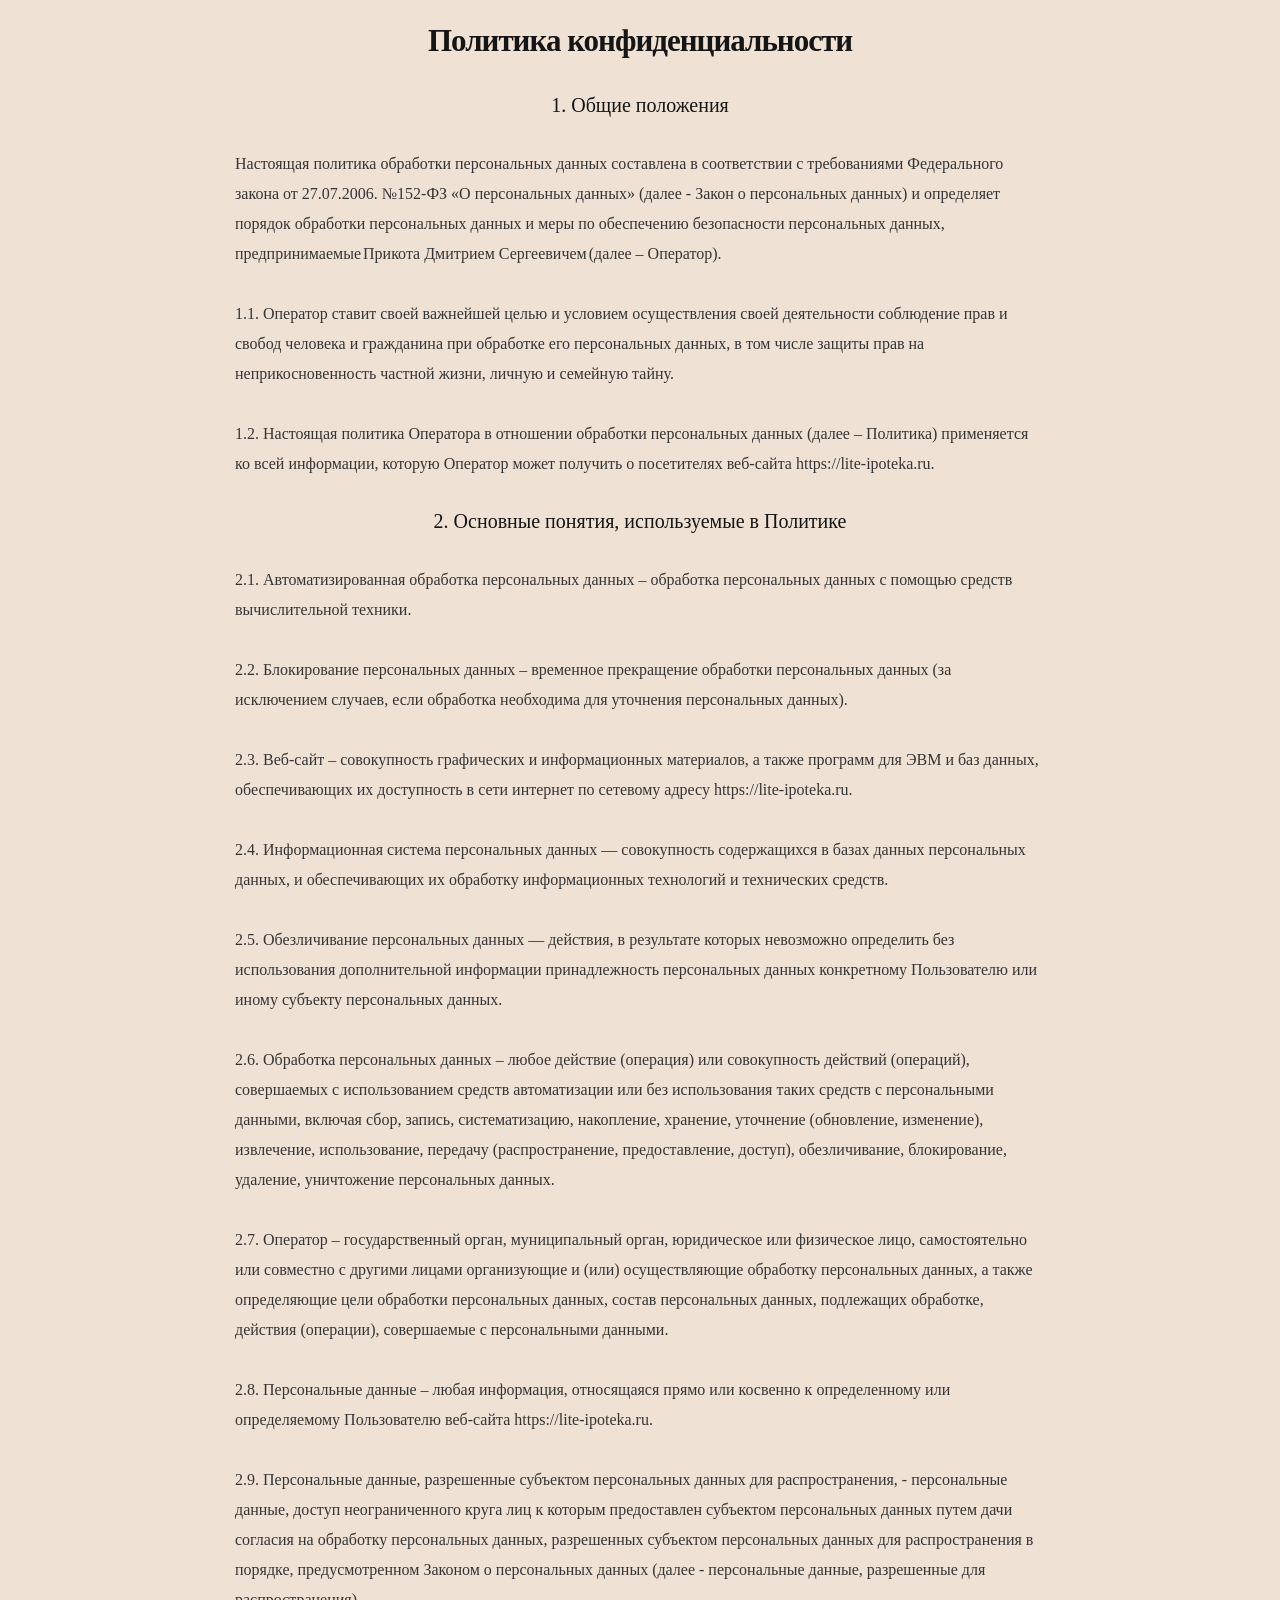
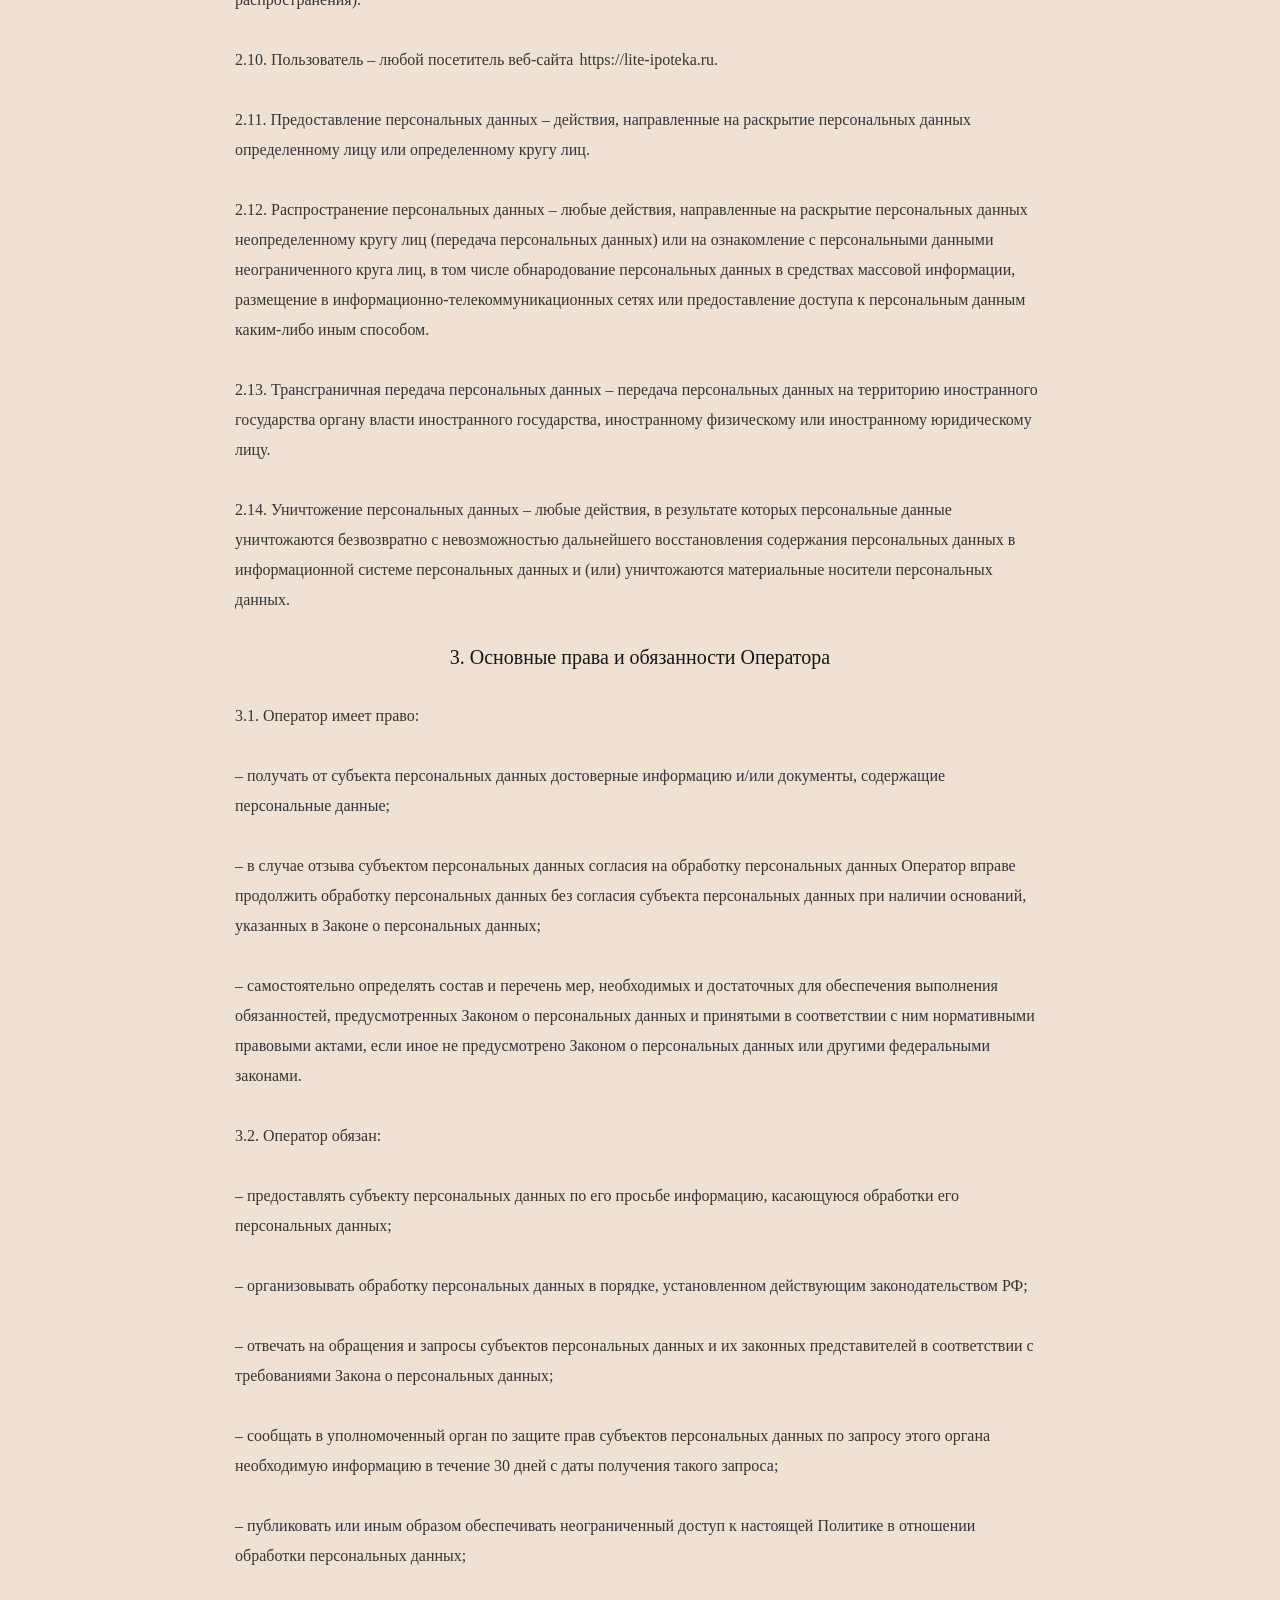
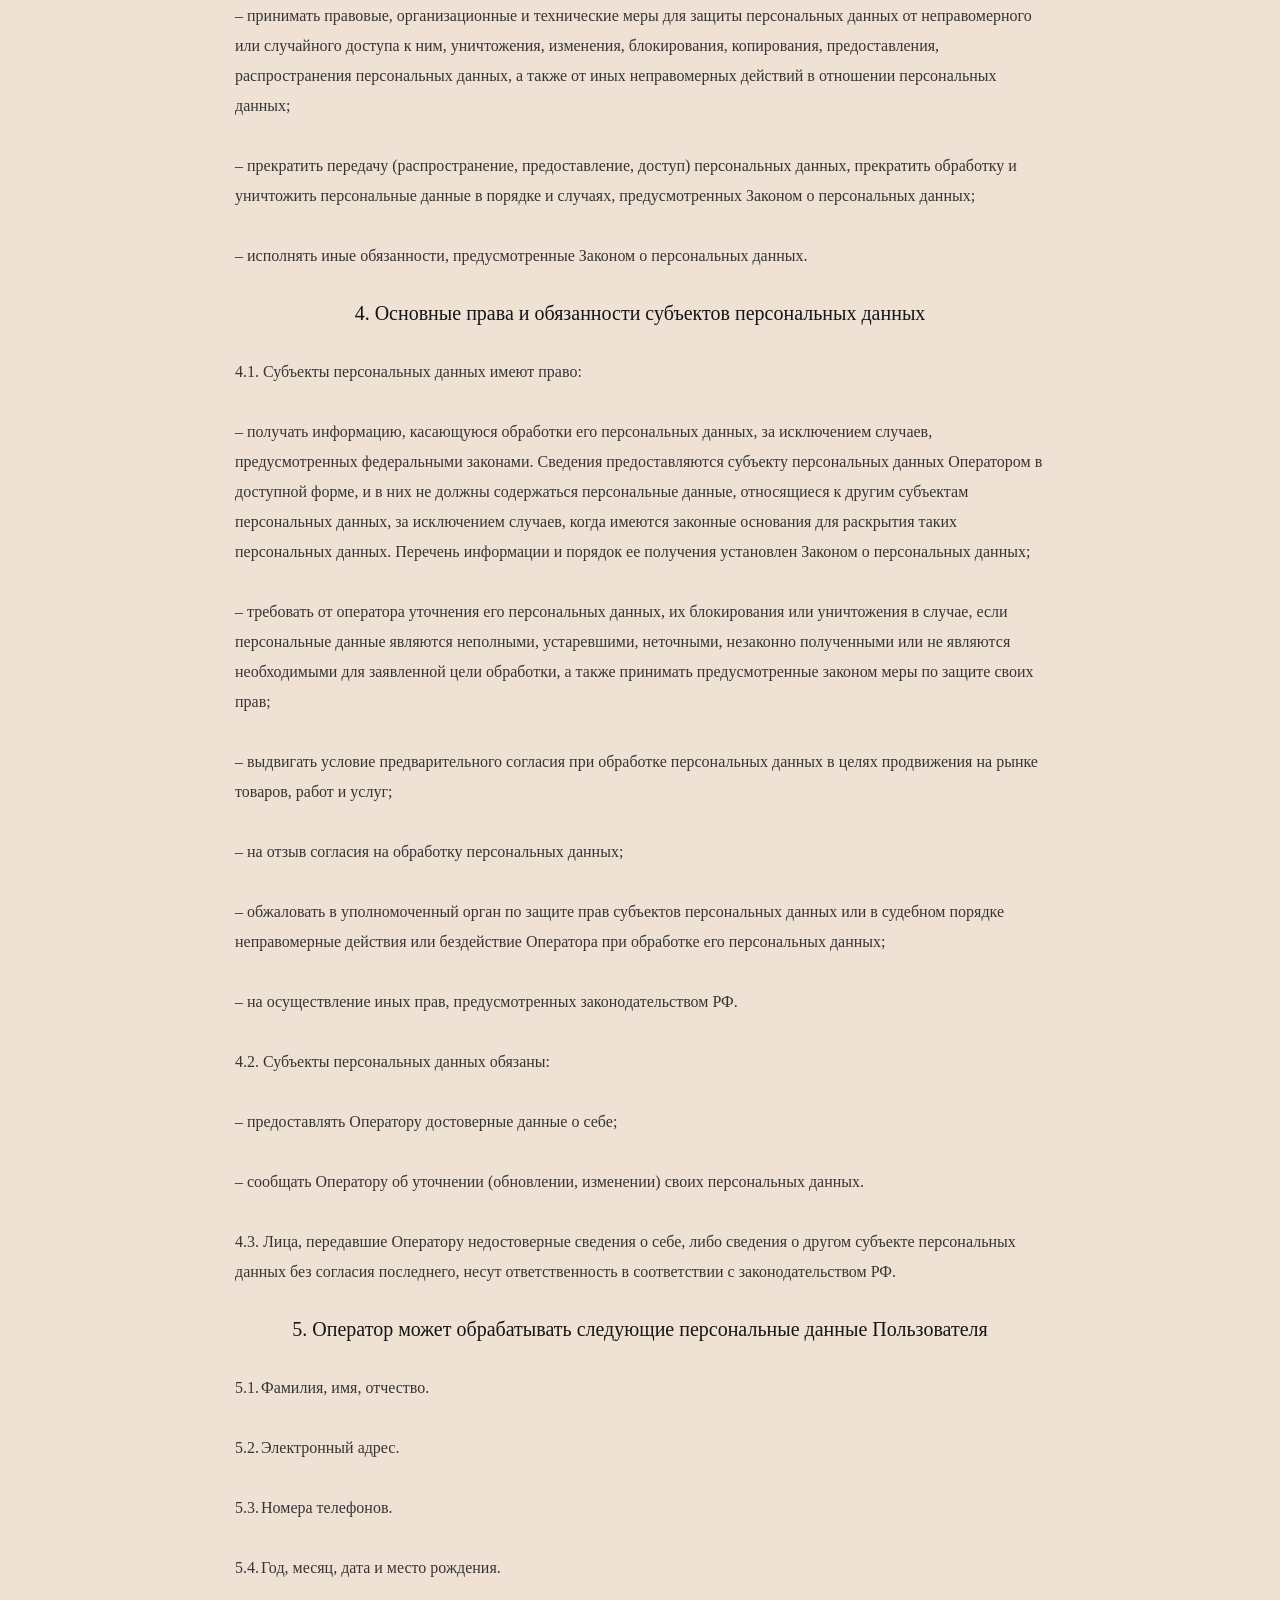
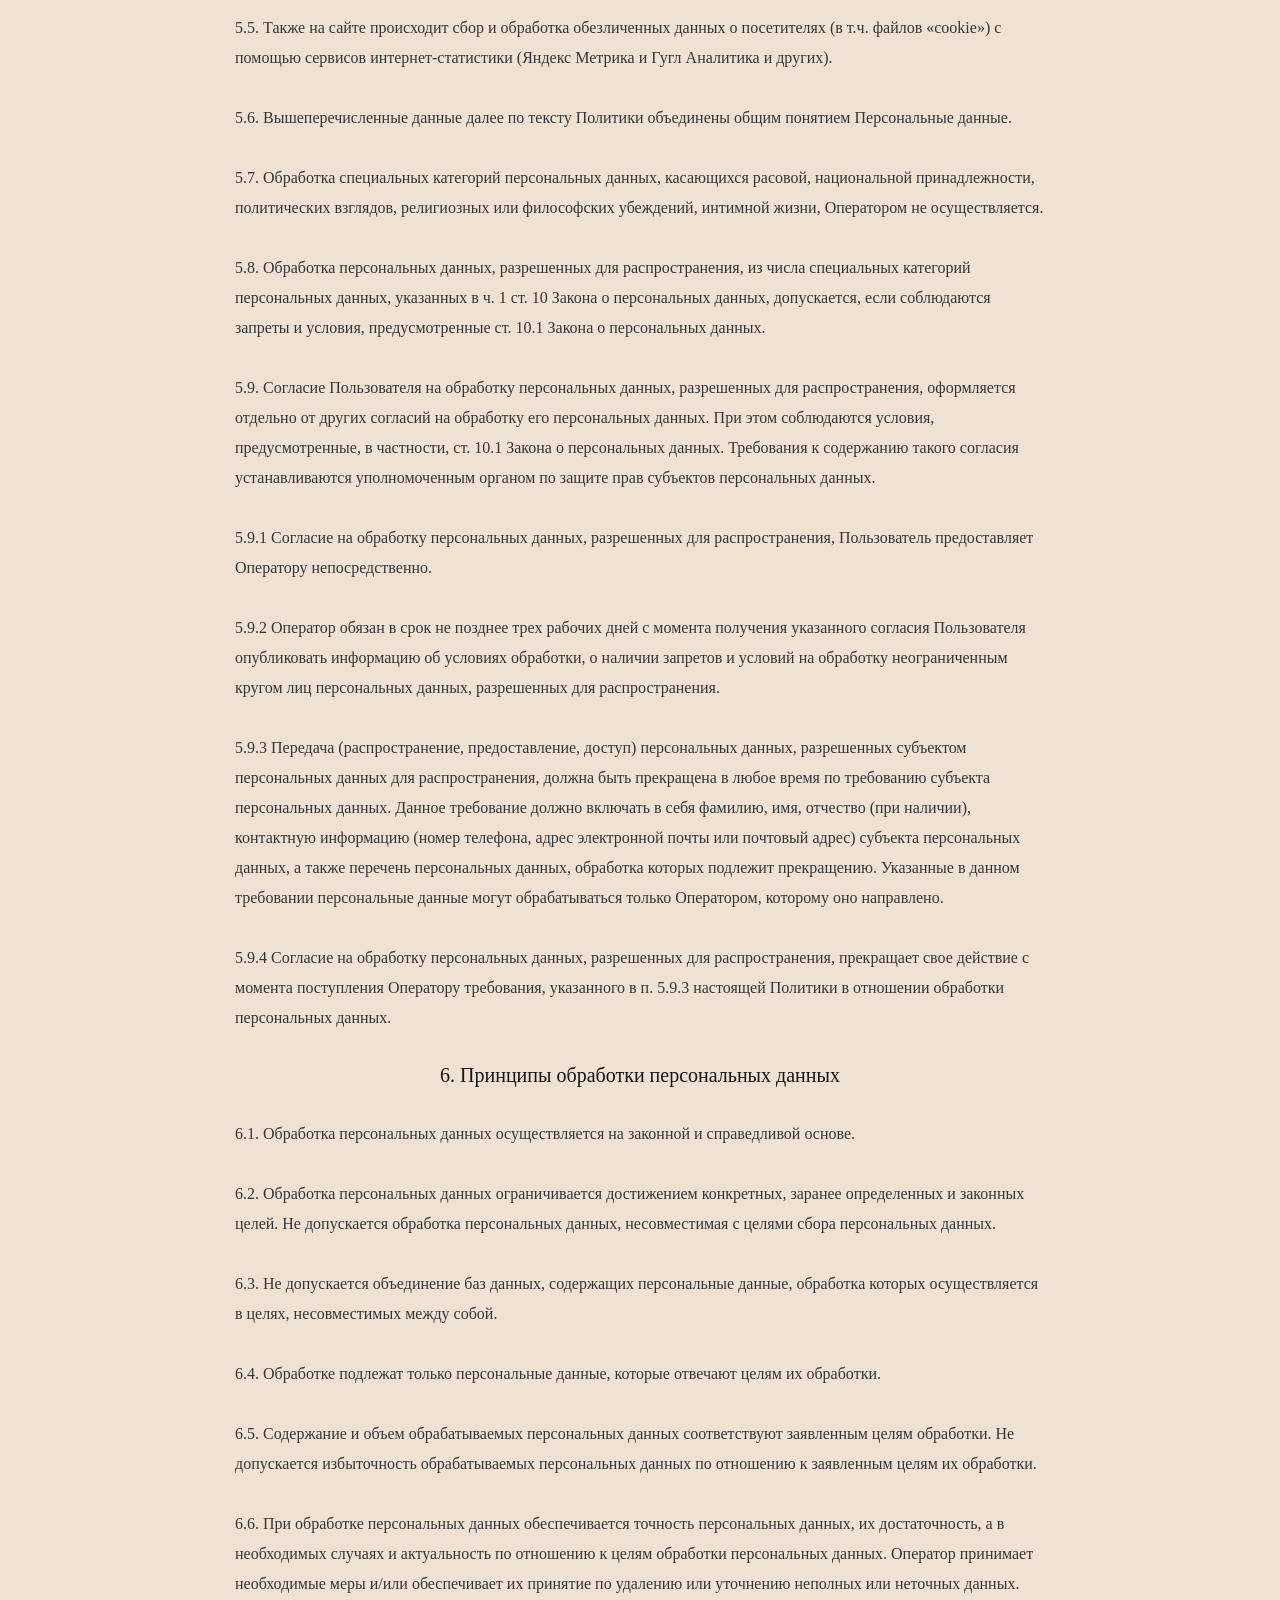
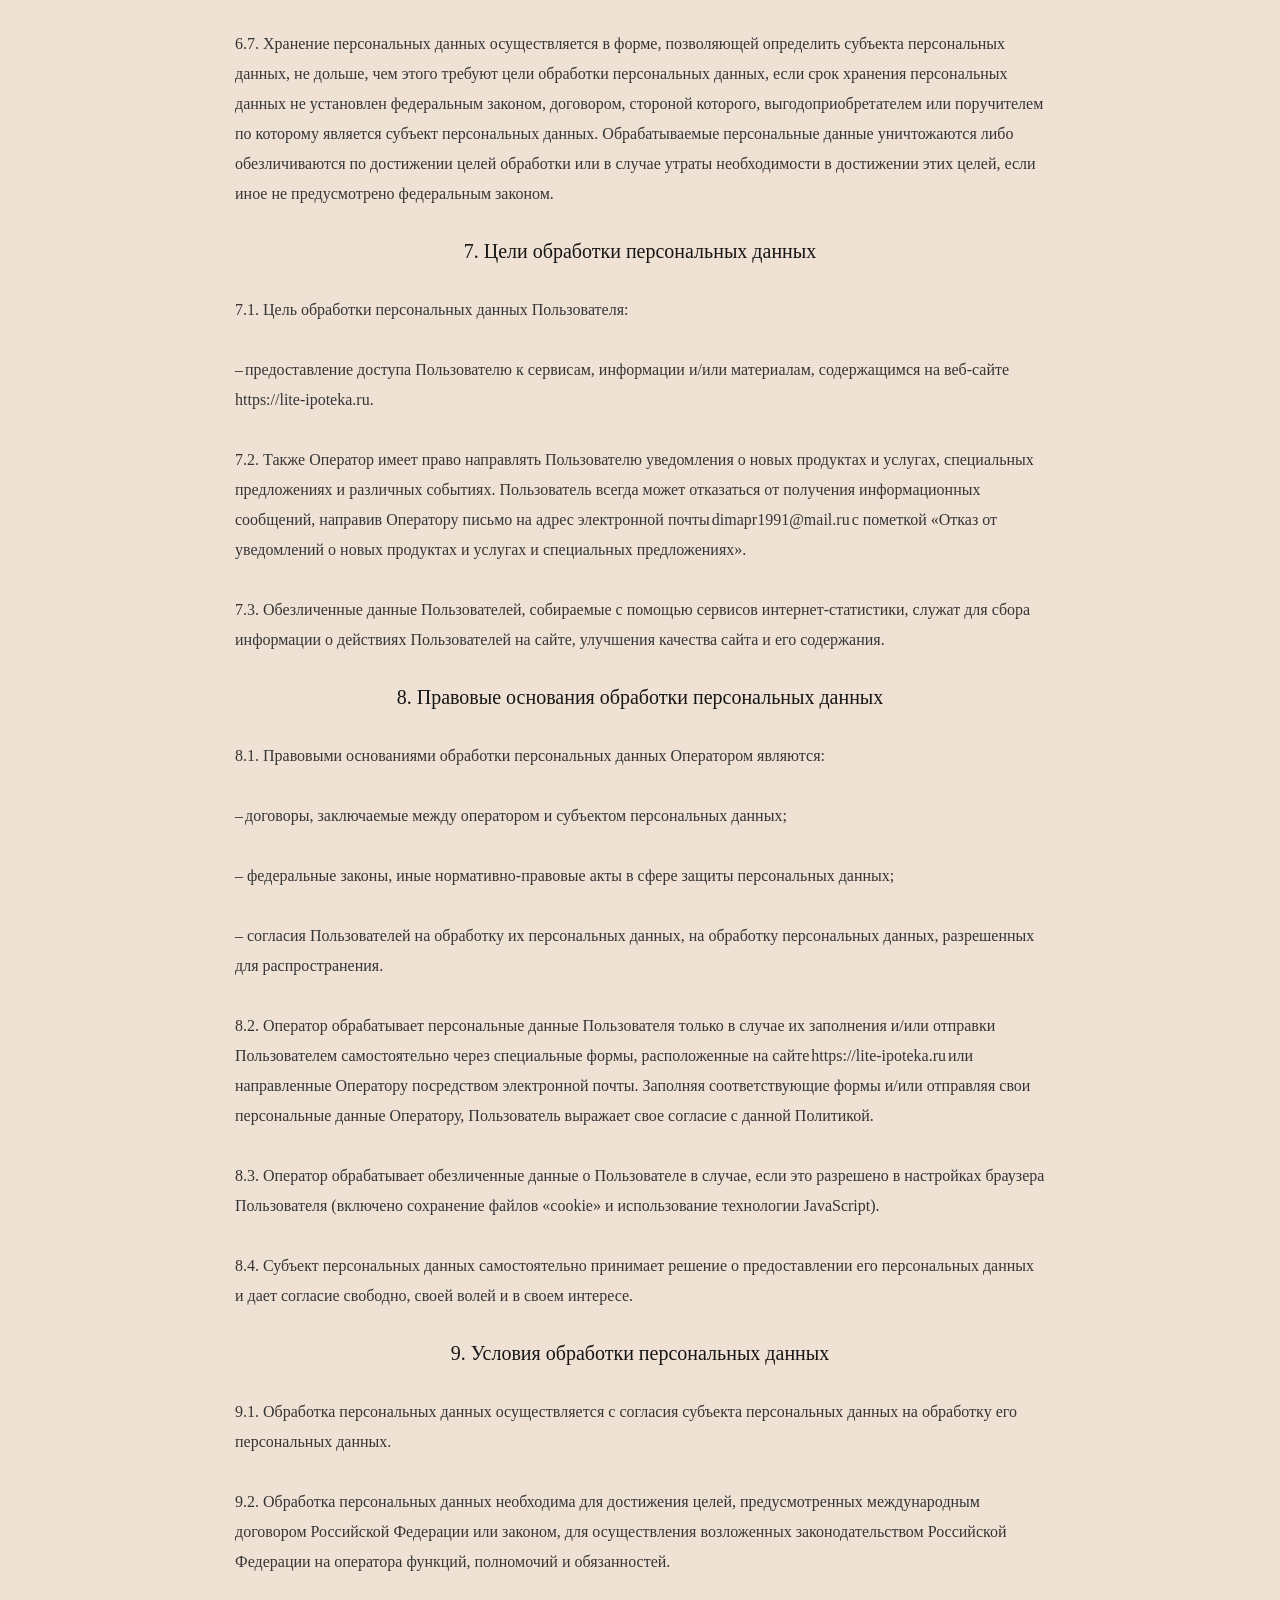
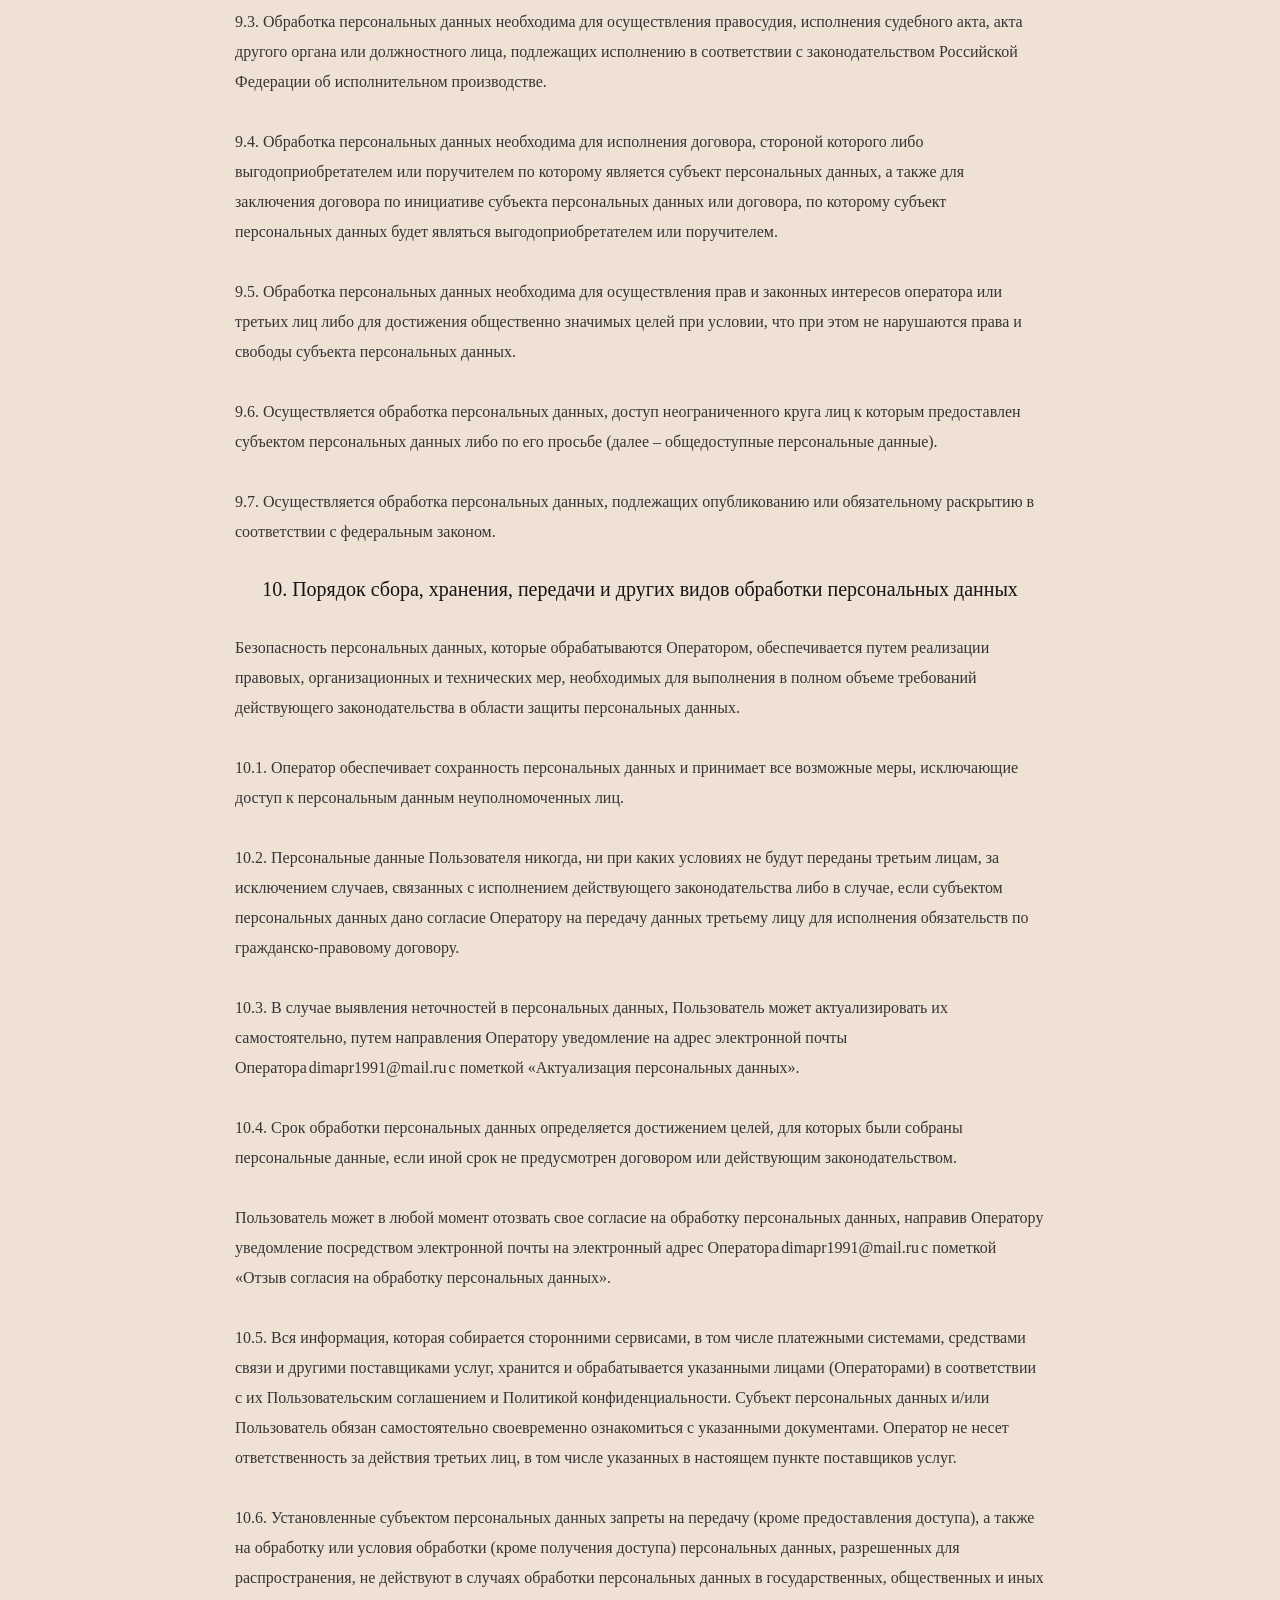
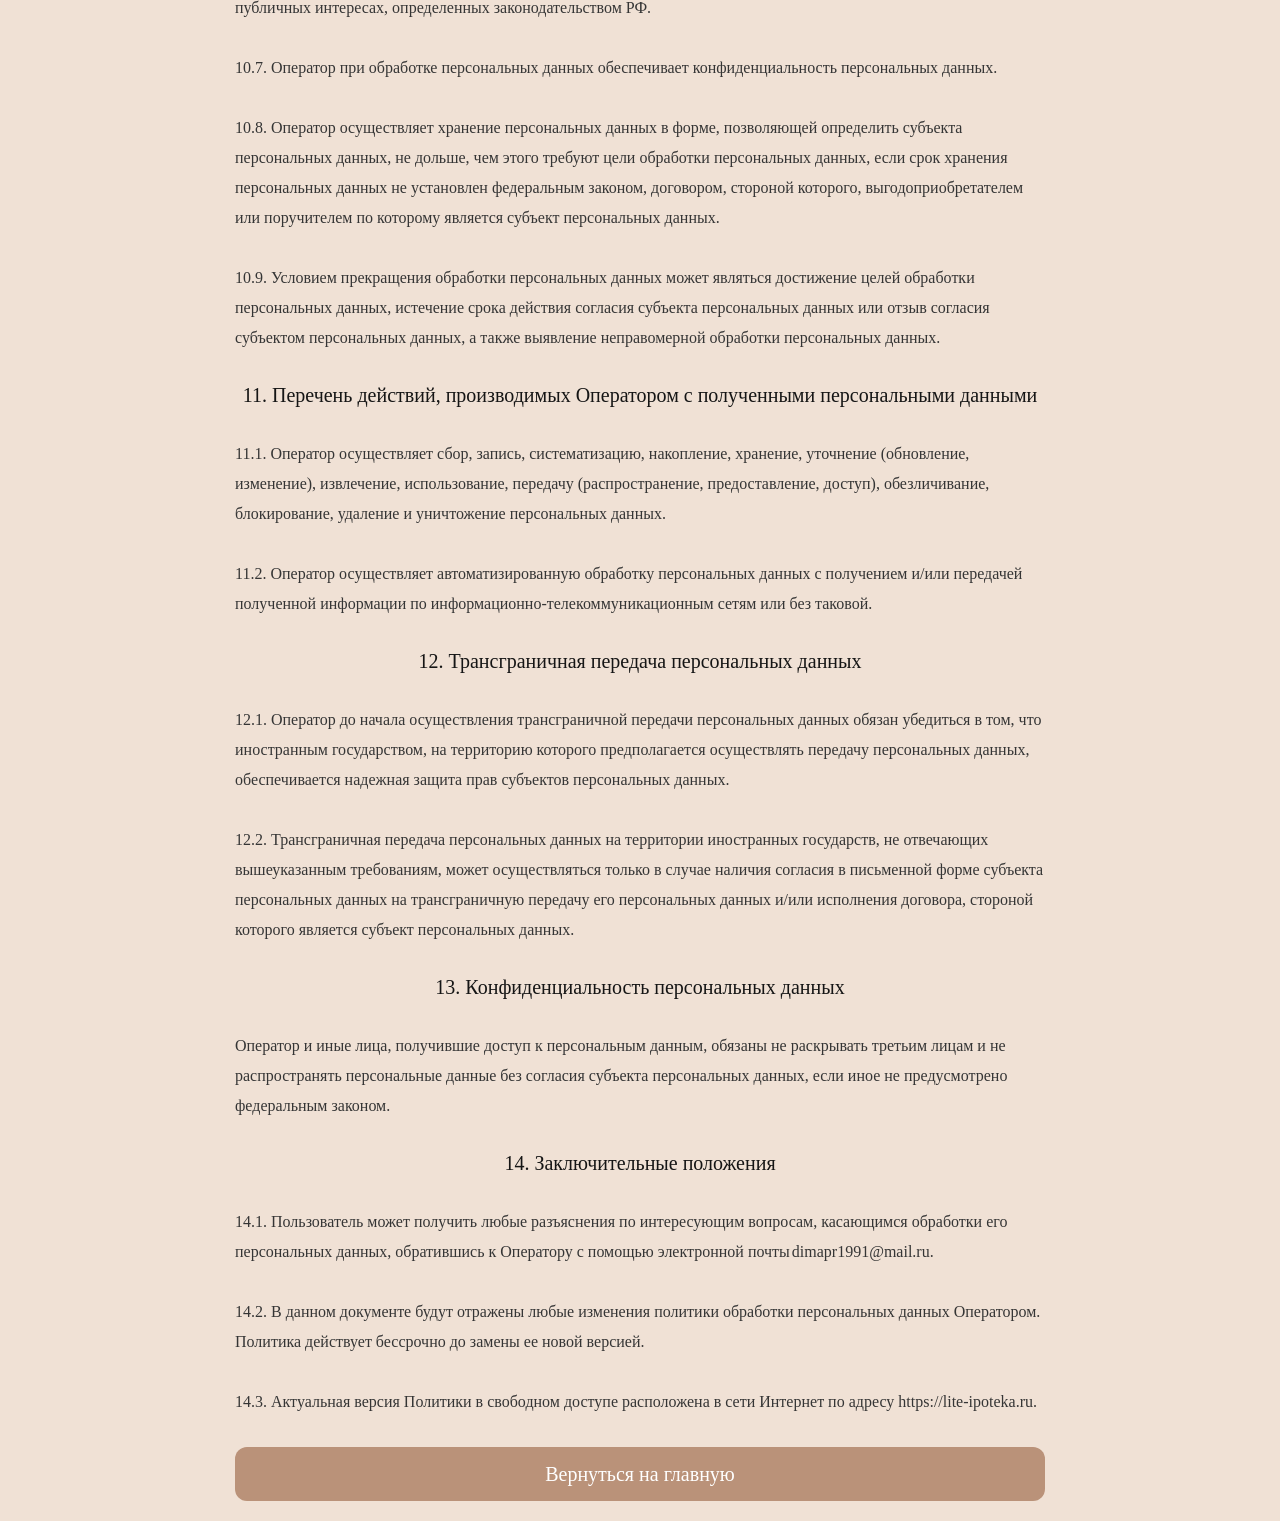
==== dogovor.html @ 7981212a "Add files via upload" ====
<!DOCTYPE html>
<html class="no-js" lang="ru">
<head> 
	<meta charset="utf-8">
	<title>Политика конфиденциальности</title>
	<meta name="description" content="">  
	<meta name="author" content="">

	<meta name="viewport" content="width=device-width, initial-scale=1, maximum-scale=1">

 	
   <link rel="stylesheet" href="css/base.css">
   <link rel="stylesheet" href="css/vendor.css">  
   <link rel="stylesheet" href="css/main.css">  
   <link rel="stylesheet" href="css/style.css">  

	<script src="js/modernizr.js"></script>
	<script src="js/pace.min.js"></script>

	<link rel="shortcut icon" href="favicon.ico" type="image/x-icon">
	<link rel="icon" href="favicon.ico" type="image/x-icon">
</head>
<body>   <section id="about">

   	<div class="row about-wrap">
   		<div class="col-full">

   			<div class="about-profile-bg"></div>

				<div class="intro" class="left">
					<h1>Политика конфиденциальности</h1>
	   			<h2>1. Общие положения</h2>
<p style="text-align: left;">Настоящая политика обработки персональных данных составлена в соответствии с требованиями Федерального закона от 27.07.2006. №152-ФЗ «О персональных данных» (далее - Закон о персональных данных) и определяет порядок обработки персональных данных и меры по обеспечению безопасности персональных данных, предпринимаемые Прикота Дмитрием Сергеевичем (далее – Оператор).</p>

<p style="text-align: left;">1.1. Оператор ставит своей важнейшей целью и условием осуществления своей деятельности соблюдение прав и свобод человека и гражданина при обработке его персональных данных, в том числе защиты прав на неприкосновенность частной жизни, личную и семейную тайну.</p>

<p style="text-align: left;">1.2. Настоящая политика Оператора в отношении обработки персональных данных (далее – Политика) применяется ко всей информации, которую Оператор может получить о посетителях веб-сайта https://lite-ipoteka.ru.</p>

<h2>2. Основные понятия, используемые в Политике</h2>

<p style="text-align: left;">2.1. Автоматизированная обработка персональных данных – обработка персональных данных с помощью средств вычислительной техники.</p>

<p style="text-align: left;">2.2. Блокирование персональных данных – временное прекращение обработки персональных данных (за исключением случаев, если обработка необходима для уточнения персональных данных).</p>

<p style="text-align: left;">2.3. Веб-сайт – совокупность графических и информационных материалов, а также программ для ЭВМ и баз данных, обеспечивающих их доступность в сети интернет по сетевому адресу https://lite-ipoteka.ru.</p>

<p style="text-align: left;">2.4. Информационная система персональных данных — совокупность содержащихся в базах данных персональных данных, и обеспечивающих их обработку информационных технологий и технических средств.</p>

<p>2.5. Обезличивание персональных данных — действия, в результате которых невозможно определить без использования дополнительной информации принадлежность персональных данных конкретному Пользователю или иному субъекту персональных данных.</p>	

<p>2.6. Обработка персональных данных – любое действие (операция) или совокупность действий (операций), совершаемых с использованием средств автоматизации или без использования таких средств с персональными данными, включая сбор, запись, систематизацию, накопление, хранение, уточнение (обновление, изменение), извлечение, использование, передачу (распространение, предоставление, доступ), обезличивание, блокирование, удаление, уничтожение персональных данных.</p>

<p>2.7. Оператор – государственный орган, муниципальный орган, юридическое или физическое лицо, самостоятельно или совместно с другими лицами организующие и (или) осуществляющие обработку персональных данных, а также определяющие цели обработки персональных данных, состав персональных данных, подлежащих обработке, действия (операции), совершаемые с персональными данными.</p>

<p>2.8. Персональные данные – любая информация, относящаяся прямо или косвенно к определенному или определяемому Пользователю веб-сайта https://lite-ipoteka.ru.</p>

<p>2.9. Персональные данные, разрешенные субъектом персональных данных для распространения, - персональные данные, доступ неограниченного круга лиц к которым предоставлен субъектом персональных данных путем дачи согласия на обработку персональных данных, разрешенных субъектом персональных данных для распространения в порядке, предусмотренном Законом о персональных данных (далее - персональные данные, разрешенные для распространения).</p>

<p>2.10. Пользователь – любой посетитель веб-сайта  https://lite-ipoteka.ru.</p>

<p>2.11. Предоставление персональных данных – действия, направленные на раскрытие персональных данных определенному лицу или определенному кругу лиц.</p>

<p>2.12. Распространение персональных данных – любые действия, направленные на раскрытие персональных данных неопределенному кругу лиц (передача персональных данных) или на ознакомление с персональными данными неограниченного круга лиц, в том числе обнародование персональных данных в средствах массовой информации, размещение в информационно-телекоммуникационных сетях или предоставление доступа к персональным данным каким-либо иным способом.</p>

<p>2.13. Трансграничная передача персональных данных – передача персональных данных на территорию иностранного государства органу власти иностранного государства, иностранному физическому или иностранному юридическому лицу.</p>

<p>2.14. Уничтожение персональных данных – любые действия, в результате которых персональные данные уничтожаются безвозвратно с невозможностью дальнейшего восстановления содержания персональных данных в информационной системе персональных данных и (или) уничтожаются материальные носители персональных данных.</p>

<h2>3. Основные права и обязанности Оператора</h2>

<p>3.1. Оператор имеет право:</p>
<p>– получать от субъекта персональных данных достоверные информацию и/или документы, содержащие персональные данные;</p>

<p>– в случае отзыва субъектом персональных данных согласия на обработку персональных данных Оператор вправе продолжить обработку персональных данных без согласия субъекта персональных данных при наличии оснований, указанных в Законе о персональных данных;</p>

<p>– самостоятельно определять состав и перечень мер, необходимых и достаточных для обеспечения выполнения обязанностей, предусмотренных Законом о персональных данных и принятыми в соответствии с ним нормативными правовыми актами, если иное не предусмотрено Законом о персональных данных или другими федеральными законами.</p>

<p>3.2. Оператор обязан:</p>

<p>– предоставлять субъекту персональных данных по его просьбе информацию, касающуюся обработки его персональных данных;</p>

<p>– организовывать обработку персональных данных в порядке, установленном действующим законодательством РФ;</p>

<p>– отвечать на обращения и запросы субъектов персональных данных и их законных представителей в соответствии с требованиями Закона о персональных данных;</p>

<p>– сообщать в уполномоченный орган по защите прав субъектов персональных данных по запросу этого органа необходимую информацию в течение 30 дней с даты получения такого запроса;</p>

<p>– публиковать или иным образом обеспечивать неограниченный доступ к настоящей Политике в отношении обработки персональных данных;</p>

<p>– принимать правовые, организационные и технические меры для защиты персональных данных от неправомерного или случайного доступа к ним, уничтожения, изменения, блокирования, копирования, предоставления, распространения персональных данных, а также от иных неправомерных действий в отношении персональных данных;</p>

<p>– прекратить передачу (распространение, предоставление, доступ) персональных данных, прекратить обработку и уничтожить персональные данные в порядке и случаях, предусмотренных Законом о персональных данных;</p>

<p>– исполнять иные обязанности, предусмотренные Законом о персональных данных.</p>

<h2>4. Основные права и обязанности субъектов персональных данных</h2>

<p>4.1. Субъекты персональных данных имеют право:</p>

<p>– получать информацию, касающуюся обработки его персональных данных, за исключением случаев, предусмотренных федеральными законами. Сведения предоставляются субъекту персональных данных Оператором в доступной форме, и в них не должны содержаться персональные данные, относящиеся к другим субъектам персональных данных, за исключением случаев, когда имеются законные основания для раскрытия таких персональных данных. Перечень информации и порядок ее получения установлен Законом о персональных данных;</p>

<p>– требовать от оператора уточнения его персональных данных, их блокирования или уничтожения в случае, если персональные данные являются неполными, устаревшими, неточными, незаконно полученными или не являются необходимыми для заявленной цели обработки, а также принимать предусмотренные законом меры по защите своих прав;</p>

<p>– выдвигать условие предварительного согласия при обработке персональных данных в целях продвижения на рынке товаров, работ и услуг;</p>

<p>– на отзыв согласия на обработку персональных данных;</p>

<p>– обжаловать в уполномоченный орган по защите прав субъектов персональных данных или в судебном порядке неправомерные действия или бездействие Оператора при обработке его персональных данных;</p>

<p>– на осуществление иных прав, предусмотренных законодательством РФ.</p>

<p>4.2. Субъекты персональных данных обязаны:</p>

<p>– предоставлять Оператору достоверные данные о себе;</p>

<p>– сообщать Оператору об уточнении (обновлении, изменении) своих персональных данных.</p>

<p>4.3. Лица, передавшие Оператору недостоверные сведения о себе, либо сведения о другом субъекте персональных данных без согласия последнего, несут ответственность в соответствии с законодательством РФ.</p>

<h2>5. Оператор может обрабатывать следующие персональные данные Пользователя</h2>

<p>5.1. Фамилия, имя, отчество.</p>

<p>5.2. Электронный адрес.</p>

<p>5.3. Номера телефонов.</p>

<p>5.4. Год, месяц, дата и место рождения.</p>

<p>5.5. Также на сайте происходит сбор и обработка обезличенных данных о посетителях (в т.ч. файлов «cookie») с помощью сервисов интернет-статистики (Яндекс Метрика и Гугл Аналитика и других).</p>

<p>5.6. Вышеперечисленные данные далее по тексту Политики объединены общим понятием Персональные данные.</p>

<p>5.7. Обработка специальных категорий персональных данных, касающихся расовой, национальной принадлежности, политических взглядов, религиозных или философских убеждений, интимной жизни, Оператором не осуществляется.</p>

<p>5.8. Обработка персональных данных, разрешенных для распространения, из числа специальных категорий персональных данных, указанных в ч. 1 ст. 10 Закона о персональных данных, допускается, если соблюдаются запреты и условия, предусмотренные ст. 10.1 Закона о персональных данных.</p>

<p>5.9. Согласие Пользователя на обработку персональных данных, разрешенных для распространения, оформляется отдельно от других согласий на обработку его персональных данных. При этом соблюдаются условия, предусмотренные, в частности, ст. 10.1 Закона о персональных данных. Требования к содержанию такого согласия устанавливаются уполномоченным органом по защите прав субъектов персональных данных.</p>

<p>5.9.1 Согласие на обработку персональных данных, разрешенных для распространения, Пользователь предоставляет Оператору непосредственно.</p>

<p>5.9.2 Оператор обязан в срок не позднее трех рабочих дней с момента получения указанного согласия Пользователя опубликовать информацию об условиях обработки, о наличии запретов и условий на обработку неограниченным кругом лиц персональных данных, разрешенных для распространения.</p>

<p>5.9.3 Передача (распространение, предоставление, доступ) персональных данных, разрешенных субъектом персональных данных для распространения, должна быть прекращена в любое время по требованию субъекта персональных данных. Данное требование должно включать в себя фамилию, имя, отчество (при наличии), контактную информацию (номер телефона, адрес электронной почты или почтовый адрес) субъекта персональных данных, а также перечень персональных данных, обработка которых подлежит прекращению. Указанные в данном требовании персональные данные могут обрабатываться только Оператором, которому оно направлено.</p>

<p>5.9.4 Согласие на обработку персональных данных, разрешенных для распространения, прекращает свое действие с момента поступления Оператору требования, указанного в п. 5.9.3 настоящей Политики в отношении обработки персональных данных.</p>

<h2>6. Принципы обработки персональных данных</h2>

<p>6.1. Обработка персональных данных осуществляется на законной и справедливой основе.</p>

<p>6.2. Обработка персональных данных ограничивается достижением конкретных, заранее определенных и законных целей. Не допускается обработка персональных данных, несовместимая с целями сбора персональных данных.</p>

<p>6.3. Не допускается объединение баз данных, содержащих персональные данные, обработка которых осуществляется в целях, несовместимых между собой.</p>

<p>6.4. Обработке подлежат только персональные данные, которые отвечают целям их обработки.</p>

<p>6.5. Содержание и объем обрабатываемых персональных данных соответствуют заявленным целям обработки. Не допускается избыточность обрабатываемых персональных данных по отношению к заявленным целям их обработки.</p>

<p>6.6. При обработке персональных данных обеспечивается точность персональных данных, их достаточность, а в необходимых случаях и актуальность по отношению к целям обработки персональных данных. Оператор принимает необходимые меры и/или обеспечивает их принятие по удалению или уточнению неполных или неточных данных.</p>

<p>6.7. Хранение персональных данных осуществляется в форме, позволяющей определить субъекта персональных данных, не дольше, чем этого требуют цели обработки персональных данных, если срок хранения персональных данных не установлен федеральным законом, договором, стороной которого, выгодоприобретателем или поручителем по которому является субъект персональных данных. Обрабатываемые персональные данные уничтожаются либо обезличиваются по достижении целей обработки или в случае утраты необходимости в достижении этих целей, если иное не предусмотрено федеральным законом.</p>

<h2>7. Цели обработки персональных данных</h2>

<p>7.1. Цель обработки персональных данных Пользователя:</p>

<p>– предоставление доступа Пользователю к сервисам, информации и/или материалам, содержащимся на веб-сайте https://lite-ipoteka.ru.</p>

<p>7.2. Также Оператор имеет право направлять Пользователю уведомления о новых продуктах и услугах, специальных предложениях и различных событиях. Пользователь всегда может отказаться от получения информационных сообщений, направив Оператору письмо на адрес электронной почты dimapr1991@mail.ru с пометкой «Отказ от уведомлений о новых продуктах и услугах и специальных предложениях».</p>

<p>7.3. Обезличенные данные Пользователей, собираемые с помощью сервисов интернет-статистики, служат для сбора информации о действиях Пользователей на сайте, улучшения качества сайта и его содержания.</p>

<h2>8. Правовые основания обработки персональных данных</h2>

<p>8.1. Правовыми основаниями обработки персональных данных Оператором являются:</p>

<p>– договоры, заключаемые между оператором и субъектом персональных данных;</p>

<p>– федеральные законы, иные нормативно-правовые акты в сфере защиты персональных данных;</p>

<p>– согласия Пользователей на обработку их персональных данных, на обработку персональных данных, разрешенных для распространения.</p>

<p>8.2. Оператор обрабатывает персональные данные Пользователя только в случае их заполнения и/или отправки Пользователем самостоятельно через специальные формы, расположенные на сайте https://lite-ipoteka.ru или направленные Оператору посредством электронной почты. Заполняя соответствующие формы и/или отправляя свои персональные данные Оператору, Пользователь выражает свое согласие с данной Политикой.</p>

<p>8.3. Оператор обрабатывает обезличенные данные о Пользователе в случае, если это разрешено в настройках браузера Пользователя (включено сохранение файлов «cookie» и использование технологии JavaScript).</p>

<p>8.4. Субъект персональных данных самостоятельно принимает решение о предоставлении его персональных данных и дает согласие свободно, своей волей и в своем интересе.</p>

<h2>9. Условия обработки персональных данных</h2>

<p>9.1. Обработка персональных данных осуществляется с согласия субъекта персональных данных на обработку его персональных данных.</p>

<p>9.2. Обработка персональных данных необходима для достижения целей, предусмотренных международным договором Российской Федерации или законом, для осуществления возложенных законодательством Российской Федерации на оператора функций, полномочий и обязанностей.</p>

<p>9.3. Обработка персональных данных необходима для осуществления правосудия, исполнения судебного акта, акта другого органа или должностного лица, подлежащих исполнению в соответствии с законодательством Российской Федерации об исполнительном производстве.</p>

<p>9.4. Обработка персональных данных необходима для исполнения договора, стороной которого либо выгодоприобретателем или поручителем по которому является субъект персональных данных, а также для заключения договора по инициативе субъекта персональных данных или договора, по которому субъект персональных данных будет являться выгодоприобретателем или поручителем.</p>

<p>9.5. Обработка персональных данных необходима для осуществления прав и законных интересов оператора или третьих лиц либо для достижения общественно значимых целей при условии, что при этом не нарушаются права и свободы субъекта персональных данных.</p>

<p>9.6. Осуществляется обработка персональных данных, доступ неограниченного круга лиц к которым предоставлен субъектом персональных данных либо по его просьбе (далее – общедоступные персональные данные).</p>

<p>9.7. Осуществляется обработка персональных данных, подлежащих опубликованию или обязательному раскрытию в соответствии с федеральным законом.</p>

<h2>10. Порядок сбора, хранения, передачи и других видов обработки персональных данных</h2>

<p>Безопасность персональных данных, которые обрабатываются Оператором, обеспечивается путем реализации правовых, организационных и технических мер, необходимых для выполнения в полном объеме требований действующего законодательства в области защиты персональных данных.</p>

<p>10.1. Оператор обеспечивает сохранность персональных данных и принимает все возможные меры, исключающие доступ к персональным данным неуполномоченных лиц.</p>

<p>10.2. Персональные данные Пользователя никогда, ни при каких условиях не будут переданы третьим лицам, за исключением случаев, связанных с исполнением действующего законодательства либо в случае, если субъектом персональных данных дано согласие Оператору на передачу данных третьему лицу для исполнения обязательств по гражданско-правовому договору.</p>

<p>10.3. В случае выявления неточностей в персональных данных, Пользователь может актуализировать их самостоятельно, путем направления Оператору уведомление на адрес электронной почты Оператора dimapr1991@mail.ru с пометкой «Актуализация персональных данных».</p>

<p>10.4. Срок обработки персональных данных определяется достижением целей, для которых были собраны персональные данные, если иной срок не предусмотрен договором или действующим законодательством.</p>

<p>Пользователь может в любой момент отозвать свое согласие на обработку персональных данных, направив Оператору уведомление посредством электронной почты на электронный адрес Оператора dimapr1991@mail.ru с пометкой «Отзыв согласия на обработку персональных данных».</p>

<p>10.5. Вся информация, которая собирается сторонними сервисами, в том числе платежными системами, средствами связи и другими поставщиками услуг, хранится и обрабатывается указанными лицами (Операторами) в соответствии с их Пользовательским соглашением и Политикой конфиденциальности. Субъект персональных данных и/или Пользователь обязан самостоятельно своевременно ознакомиться с указанными документами. Оператор не несет ответственность за действия третьих лиц, в том числе указанных в настоящем пункте поставщиков услуг.</p>

<p>10.6. Установленные субъектом персональных данных запреты на передачу (кроме предоставления доступа), а также на обработку или условия обработки (кроме получения доступа) персональных данных, разрешенных для распространения, не действуют в случаях обработки персональных данных в государственных, общественных и иных публичных интересах, определенных законодательством РФ.</p>

<p>10.7. Оператор при обработке персональных данных обеспечивает конфиденциальность персональных данных.</p>

<p>10.8. Оператор осуществляет хранение персональных данных в форме, позволяющей определить субъекта персональных данных, не дольше, чем этого требуют цели обработки персональных данных, если срок хранения персональных данных не установлен федеральным законом, договором, стороной которого, выгодоприобретателем или поручителем по которому является субъект персональных данных.</p>

<p>10.9. Условием прекращения обработки персональных данных может являться достижение целей обработки персональных данных, истечение срока действия согласия субъекта персональных данных или отзыв согласия субъектом персональных данных, а также выявление неправомерной обработки персональных данных.</p>

<h2>11. Перечень действий, производимых Оператором с полученными персональными данными</h2>

<p>11.1. Оператор осуществляет сбор, запись, систематизацию, накопление, хранение, уточнение (обновление, изменение), извлечение, использование, передачу (распространение, предоставление, доступ), обезличивание, блокирование, удаление и уничтожение персональных данных.</p>

<p>11.2. Оператор осуществляет автоматизированную обработку персональных данных с получением и/или передачей полученной информации по информационно-телекоммуникационным сетям или без таковой.</p>

<h2>12. Трансграничная передача персональных данных</h2>

<p>12.1. Оператор до начала осуществления трансграничной передачи персональных данных обязан убедиться в том, что иностранным государством, на территорию которого предполагается осуществлять передачу персональных данных, обеспечивается надежная защита прав субъектов персональных данных.</p>

<p>12.2. Трансграничная передача персональных данных на территории иностранных государств, не отвечающих вышеуказанным требованиям, может осуществляться только в случае наличия согласия в письменной форме субъекта персональных данных на трансграничную передачу его персональных данных и/или исполнения договора, стороной которого является субъект персональных данных.</p>

<h2>13. Конфиденциальность персональных данных</h2>

<p>Оператор и иные лица, получившие доступ к персональным данным, обязаны не раскрывать третьим лицам и не распространять персональные данные без согласия субъекта персональных данных, если иное не предусмотрено федеральным законом.</p>

<h2>14. Заключительные положения</h2>

<p>14.1. Пользователь может получить любые разъяснения по интересующим вопросам, касающимся обработки его персональных данных, обратившись к Оператору с помощью электронной почты dimapr1991@mail.ru.</p>

<p>14.2. В данном документе будут отражены любые изменения политики обработки персональных данных Оператором. Политика действует бессрочно до замены ее новой версией.</p>

<p>14.3. Актуальная версия Политики в свободном доступе расположена в сети Интернет по адресу https://lite-ipoteka.ru.</p></h2></div> 
		<a href="index.html" class="button_1656229541996">Вернуться на главную</a> 
   		</div> 
   	</div> 

   </section>
</body>
---- css/base.css ----
/* =================================================================== 
 *
 *  Infinity v1.0 Base Stylesheet
 *  01-02-2017
 *  ------------------------------------------------------------------
 *  TOC:
 *  01. reset
 *  02. basic/base setup styles
 *  03. grid
 *  04. MISC
 *
 * =================================================================== */

/* ===================================================================
 *  01. reset - normalize.css v3.0.2 | MIT License | git.io/normalize
 *
 * ------------------------------------------------------------------- */
html {
  font-family: sans-serif;
  -ms-text-size-adjust: 100%;
  -webkit-text-size-adjust: 100%;
}

body {
  margin: 0;
}

article,
aside,
details,
figcaption,
figure,
footer,
header,
hgroup,
main,
menu,
nav,
section,
summary {
  display: block;
}

audio, canvas, progress, video {
  display: inline-block;
  vertical-align: baseline;
}

audio:not([controls]) {
  display: none;
  height: 0;
}

[hidden],
template {
  display: none;
}

a {
  background: transparent;
}

a:active, a:hover {
  outline: 0;
}

abbr[title] {
  border-bottom: 1px dotted;
}

b, strong {
  font-weight: bold;
}

dfn {
  font-style: italic;
}

h1 {
  font-size: 2em;
  margin: 0.67em 0;
}

mark {
  background: #ff0;
  color: #000;
}

small {
  font-size: 80%;
}

sub,
sup {
  font-size: 75%;
  line-height: 0;
  position: relative;
  vertical-align: baseline;
}

sup {
  top: -0.5em;
}

sub {
  bottom: -0.25em;
}

img {
  border: 0;
}

svg:not(:root) {
  overflow: hidden;
}

figure {
  margin: 1em 40px;
}

hr {
  -moz-box-sizing: content-box;
  box-sizing: content-box;
  height: 0;
}

pre {
  overflow: auto;
}

code,
kbd,
pre,
samp {
  font-family: monospace, monospace;
  font-size: 1em;
}

button, input, optgroup,
select, textarea {
  color: inherit;
  font: inherit;
  margin: 0;
}

button {
  overflow: visible;
}

button, select {
  text-transform: none;
}

button,
html input[type="button"],
input[type="reset"],
input[type="submit"] {
  -webkit-appearance: button;
  cursor: pointer;
}

button[disabled],
html input[disabled] {
  cursor: default;
}

button::-moz-focus-inner,
input::-moz-focus-inner {
  border: 0;
  padding: 0;
}

input {
  line-height: normal;
}

input[type="checkbox"],
input[type="radio"] {
  box-sizing: border-box;
  padding: 0;
}

input[type="number"]::-webkit-inner-spin-button,
input[type="number"]::-webkit-outer-spin-button {
  height: auto;
}

input[type="search"] {
  -webkit-appearance: textfield;
  -moz-box-sizing: content-box;
  -webkit-box-sizing: content-box;
  box-sizing: content-box;
}

input[type="search"]::-webkit-search-cancel-button,
input[type="search"]::-webkit-search-decoration {
  -webkit-appearance: none;
}

fieldset {
  border: 1px solid #c0c0c0;
  margin: 0 2px;
  padding: 0.35em 0.625em 0.75em;
}

legend {
  border: 0;
  padding: 0;
}

textarea {
  overflow: auto;
}

optgroup {
  font-weight: bold;
}

table {
  border-collapse: collapse;
  border-spacing: 0;
}

td, th {
  padding: 0;
}

/* ===================================================================
 *  02. basic/base setup styles - (_basic.scss)
 *
 * ------------------------------------------------------------------- */
html {
  font-size: 62.5%;
  box-sizing: border-box;
}

*,
*::before,
*::after {
  box-sizing: inherit;
}

body {
  font-weight: normal;
  line-height: 1;
  text-rendering: optimizeLegibility;
  word-wrap: break-word;
  -webkit-overflow-scrolling: touch;
  -webkit-text-size-adjust: none;
}

body, input, button {
  -moz-osx-font-smoothing: grayscale;
  -webkit-font-smoothing: antialiased;
}

/* ------------------------------------------------------------------- 
 * Media - (_basic.scss)
 * ------------------------------------------------------------------- */
img, video {
  max-width: 100%;
  height: auto;
}

/* ------------------------------------------------------------------- 
 * Typography resets - (_basic.scss)
 * ------------------------------------------------------------------- */
div, dl, dt, dd, ul, ol, li, h1, h2, h3, h4, h5, h6, pre, form, p, blockquote, th, td {
  margin: 0;
  padding: 0;
}

h1, h2, h3, h4, h5, h6 {
  -webkit-font-variant-ligatures: common-ligatures;
  -moz-font-variant-ligatures: common-ligatures;
  font-variant-ligatures: common-ligatures;
  text-rendering: optimizeLegibility;
}

em, i {
  font-style: italic;
  line-height: inherit;
}

strong, b {
  font-weight: bold;
  line-height: inherit;
}

small {
  font-size: 60%;
  line-height: inherit;
}

ol, ul {
  list-style: none;
}

li {
  display: block;
}

/* ------------------------------------------------------------------- 
 * links - (_basic.scss)
 * ------------------------------------------------------------------- */
a {
  text-decoration: none;
  line-height: inherit;
}

a img {
  border: none;
}

/* ------------------------------------------------------------------- 
 * inputs - (_basic.scss)
 * ------------------------------------------------------------------- */
fieldset {
  margin: 0;
  padding: 0;
}

input[type="email"],
input[type="number"],
input[type="search"],
input[type="text"],
input[type="tel"],
input[type="url"],
input[type="password"],
textarea {
  -webkit-appearance: none;
  -moz-appearance: none;
  -ms-appearance: none;
  -o-appearance: none;
  appearance: none;
}

/* ===================================================================
 *  03. grid - (_grid.scss)
 *
 * ------------------------------------------------------------------- */
.row {
  width: 94%;
  max-width: 1170px;
  margin: 0 auto;
}
.row:before, .row:after {
  content: "";
  display: table;
}
.row:after {
  clear: both;
}

.row .row {
  width: auto;
  max-width: none;
  margin-left: -20px;
  margin-right: -20px;
}

[class*="col-"], .bgrid {
  float: left;
}

[class*="col-"] + [class*="col-"].end {
  float: right;
}

[class*="col-"] {
  padding: 0 20px;
}

.col-one {
  width: 8.33333%;
}

.col-two, .col-1-6 {
  width: 16.66667%;
}

.col-three, .col-1-4 {
  width: 25%;
}

.col-four, .col-1-3 {
  width: 33.33333%;
}

.col-five {
  width: 41.66667%;
}

.col-six, .col-1-2 {
  width: 50%;
}

.col-seven {
  width: 58.33333%;
}

.col-eight, .col-2-3 {
  width: 66.66667%;
}

.col-nine, .col-3-4 {
  width: 75%;
}

.col-ten, .col-5-6 {
  width: 83.33333%;
}

.col-eleven {
  width: 91.66667%;
}

.col-twelve, .col-full {
  width: 100%;
}

/* ------------------------------------------------------------------- 
 * small screens - (_grid.scss)
 * ------------------------------------------------------------------- */
@media screen and (max-width: 1024px) {
  .row .row {
    margin-left: -18px;
    margin-right: -18px;
  }

  [class*="col-"] {
    padding: 0 18px;
  }
}
/* ------------------------------------------------------------------- 
 * tablets - (_grid.scss)
 * ------------------------------------------------------------------- */
@media screen and (max-width: 768px) {
  .row {
    width: auto;
    padding-left: 30px;
    padding-right: 30px;
  }

  .row .row {
    padding-left: 0;
    padding-right: 0;
    margin-left: -15px;
    margin-right: -15px;
  }

  [class*="col-"] {
    padding: 0 15px;
  }

  .tab-1-4 {
    width: 25%;
  }

  .tab-1-3 {
    width: 33.33333%;
  }

  .tab-1-2 {
    width: 50%;
  }

  .tab-2-3 {
    width: 66.66667%;
  }

  .tab-3-4 {
    width: 75%;
  }

  .tab-full {
    width: 100%;
  }
}
/* ------------------------------------------------------------------- 
 * large mobile devices - (_grid.scss)
 * ------------------------------------------------------------------- */
@media screen and (max-width: 600px) {
  .row {
    padding-left: 25px;
    padding-right: 25px;
  }

  .row .row {
    margin-left: -10px;
    margin-right: -10px;
  }

  [class*="col-"] {
    padding: 0 10px;
  }

  .mob-1-4 {
    width: 25%;
  }

  .mob-1-2 {
    width: 50%;
  }

  .mob-3-4 {
    width: 75%;
  }

  .mob-full {
    width: 100%;
  }
}
/* ------------------------------------------------------------------- 
 * small mobile devices - (_grid.scss)
 * ------------------------------------------------------------------- */
@media screen and (max-width: 400px) {
  .row .row {
    padding-left: 0;
    padding-right: 0;
    margin-left: 0;
    margin-right: 0;
  }

  [class*="col-"] {
    width: 100% !important;
    float: none !important;
    clear: both !important;
    margin-left: 0;
    margin-right: 0;
    padding: 0;
  }

  [class*="col-"] + [class*="col-"].end {
    float: none;
  }
}
/* ===================================================================
 * block grids - (_grid.scss)
 *
 * ------------------------------------------------------------------- */
[class*="block-"]:before, [class*="block-"]:after {
  content: "";
  display: table;
}
[class*="block-"]:after {
  clear: both;
}

.block-1-6 .bgrid {
  width: 16.66667%;
}

.block-1-4 .bgrid {
  width: 25%;
}

.block-1-3 .bgrid {
  width: 33.33333%;
}

.block-1-2 .bgrid {
  width: 50%;
}

/**
 * Clearing for block grid columns. Allow columns with 
 * different heights to align properly.
 */
.block-1-6 .bgrid:nth-child(6n+1),
.block-1-4 .bgrid:nth-child(4n+1),
.block-1-3 .bgrid:nth-child(3n+1),
.block-1-2 .bgrid:nth-child(2n+1) {
  clear: both;
}

/* ------------------------------------------------------------------- 
 * small screens - (_grid.scss)
 * ------------------------------------------------------------------- */
@media screen and (max-width: 1024px) {
  .block-s-1-6 .bgrid {
    width: 16.66667%;
  }

  .block-s-1-4 .bgrid {
    width: 25%;
  }

  .block-s-1-3 .bgrid {
    width: 33.33333%;
  }

  .block-s-1-2 .bgrid {
    width: 50%;
  }

  .block-s-full .bgrid {
    width: 100%;
    clear: both;
  }

  [class*="block-s-"] .bgrid:nth-child(n) {
    clear: none;
  }

  .block-s-1-6 .bgrid:nth-child(6n+1),
  .block-s-1-4 .bgrid:nth-child(4n+1),
  .block-s-1-3 .bgrid:nth-child(3n+1),
  .block-s-1-2 .bgrid:nth-child(2n+1) {
    clear: both;
  }
}
/* ------------------------------------------------------------------- 
 * tablets - (_grid.scss)
 * ------------------------------------------------------------------- */
@media screen and (max-width: 768px) {
  .block-tab-1-6 .bgrid {
    width: 16.66667%;
  }

  .block-tab-1-4 .bgrid {
    width: 25%;
  }

  .block-tab-1-3 .bgrid {
    width: 33.33333%;
  }

  .block-tab-1-2 .bgrid {
    width: 50%;
  }

  .block-tab-full .bgrid {
    width: 100%;
    clear: both;
  }

  [class*="block-tab-"] .bgrid:nth-child(n) {
    clear: none;
  }

  .block-tab-1-6 .bgrid:nth-child(6n+1),
  .block-tab-1-4 .bgrid:nth-child(4n+1),
  .block-tab-1-3 .bgrid:nth-child(3n+1),
  .block-tab-1-2 .bgrid:nth-child(2n+1) {
    clear: both;
  }
}
/* ------------------------------------------------------------------- 
 * large mobile devices - (_grid.scss)
 * ------------------------------------------------------------------- */
@media screen and (max-width: 600px) {
  .block-mob-1-6 .bgrid {
    width: 16.66667%;
  }

  .block-mob-1-4 .bgrid {
    width: 25%;
  }

  .block-mob-1-3 .bgrid {
    width: 33.33333%;
  }

  .block-mob-1-2 .bgrid {
    width: 50%;
  }

  .block-mob-full .bgrid {
    width: 100%;
    clear: both;
  }

  [class*="block-mob-"] .bgrid:nth-child(n) {
    clear: none;
  }

  .block-mob-1-6 .bgrid:nth-child(6n+1),
  .block-mob-1-4 .bgrid:nth-child(4n+1),
  .block-mob-1-3 .bgrid:nth-child(3n+1),
  .block-mob-1-2 .bgrid:nth-child(2n+1) {
    clear: both;
  }
}
/* ------------------------------------------------------------------- 
 * stack on small mobile devices - (_grid.scss)
 * ------------------------------------------------------------------- */
@media screen and (max-width: 400px) {
  .stack .bgrid {
    width: 100% !important;
    float: none !important;
    clear: both !important;
    margin-left: 0;
    margin-right: 0;
  }
}
/* ===================================================================
 *  04. MISC  - (_grid.scss)
 *
 * ------------------------------------------------------------------- */
 
/* Clearing - (http://nicolasgallagher.com/micro-clearfix-hack/
 */
.group:before, .group:after {
  content: "";
  display: table;
}
.group:after {
  clear: both;
}

/* Misc Helper Styles 
 */
.hide {
  display: none;
}

.invisible {
  visibility: hidden;
}

.antialiased {
  -webkit-font-smoothing: antialiased;
  -moz-osx-font-smoothing: grayscale;
}

.overflow-hidden {
  overflow: hidden;
}

.remove-bottom {
  margin-bottom: 0;
}

.half-bottom {
  margin-bottom: 1.5rem !important;
}

.add-bottom {
  margin-bottom: 3rem !important;
}

.no-border {
  border: none;
}

.full-width {
  width: 100%;
}

.text-center {
  text-align: center;
}

.text-left {
  text-align: left;
}

.text-right {
  text-align: right;
}

.pull-left {
  float: left;
}

.pull-right {
  float: right;
}

.align-center {
  margin-left: auto;
  margin-right: auto;
  text-align: center;
}
---- css/vendor.css ----
/* =================================================================== 
 *
 *  Infinity v1.0 Vendor/Third Party CSS 
 *  01-02-2017
 *  ------------------------------------------------------------------
 *
 *  TOC:
 *  01. Animate.css
 *  02. Lightgallery 
 *  03. Owl Carousel 
 *  04. Flexslider
 *
 * =================================================================== */

/**
 * 01. 
 * Animate.css - http://daneden.me/animate
 * Licensed under the MIT license - http://opensource.org/licenses/MIT
 *
 * Copyright (c) 2015 Daniel Eden
 * ===================================================================
 */
.animated {
  -webkit-animation-duration: 1s;
  animation-duration: 1s;
  -webkit-animation-fill-mode: both;
  animation-fill-mode: both;
}

.animated.infinite {
  -webkit-animation-iteration-count: infinite;
  animation-iteration-count: infinite;
}

.animated.hinge {
  -webkit-animation-duration: 2s;
  animation-duration: 2s;
}

.animated.bounceIn, .animated.bounceOut, .animated.flipOutX, .animated.flipOutY {
  -webkit-animation-duration: .75s;
  animation-duration: .75s;
}

@-webkit-keyframes bounce {
  20%,53%,80%,from,to {
    -webkit-animation-timing-function: cubic-bezier(0.215, 0.61, 0.355, 1);
    animation-timing-function: cubic-bezier(0.215, 0.61, 0.355, 1);
    -webkit-transform: translate3d(0, 0, 0);
    transform: translate3d(0, 0, 0);
  }
  40%,43% {
    -webkit-animation-timing-function: cubic-bezier(0.755, 0.05, 0.855, 0.06);
    animation-timing-function: cubic-bezier(0.755, 0.05, 0.855, 0.06);
    -webkit-transform: translate3d(0, -30px, 0);
    transform: translate3d(0, -30px, 0);
  }
  70% {
    -webkit-animation-timing-function: cubic-bezier(0.755, 0.05, 0.855, 0.06);
    animation-timing-function: cubic-bezier(0.755, 0.05, 0.855, 0.06);
    -webkit-transform: translate3d(0, -15px, 0);
    transform: translate3d(0, -15px, 0);
  }
  90% {
    -webkit-transform: translate3d(0, -4px, 0);
    transform: translate3d(0, -4px, 0);
  }
}
@keyframes bounce {
  20%,53%,80%,from,to {
    -webkit-animation-timing-function: cubic-bezier(0.215, 0.61, 0.355, 1);
    animation-timing-function: cubic-bezier(0.215, 0.61, 0.355, 1);
    -webkit-transform: translate3d(0, 0, 0);
    transform: translate3d(0, 0, 0);
  }
  40%,43% {
    -webkit-animation-timing-function: cubic-bezier(0.755, 0.05, 0.855, 0.06);
    animation-timing-function: cubic-bezier(0.755, 0.05, 0.855, 0.06);
    -webkit-transform: translate3d(0, -30px, 0);
    transform: translate3d(0, -30px, 0);
  }
  70% {
    -webkit-animation-timing-function: cubic-bezier(0.755, 0.05, 0.855, 0.06);
    animation-timing-function: cubic-bezier(0.755, 0.05, 0.855, 0.06);
    -webkit-transform: translate3d(0, -15px, 0);
    transform: translate3d(0, -15px, 0);
  }
  90% {
    -webkit-transform: translate3d(0, -4px, 0);
    transform: translate3d(0, -4px, 0);
  }
}
.bounce {
  -webkit-animation-name: bounce;
  animation-name: bounce;
  -webkit-transform-origin: center bottom;
  transform-origin: center bottom;
}

@-webkit-keyframes flash {
  50%,from,to {
    opacity: 1;
  }
  25%,75% {
    opacity: 0;
  }
}
@keyframes flash {
  50%,from,to {
    opacity: 1;
  }
  25%,75% {
    opacity: 0;
  }
}
.flash {
  -webkit-animation-name: flash;
  animation-name: flash;
}

@-webkit-keyframes pulse {
  from {
    -webkit-transform: scale3d(1, 1, 1);
    transform: scale3d(1, 1, 1);
  }
  50% {
    -webkit-transform: scale3d(1.05, 1.05, 1.05);
    transform: scale3d(1.05, 1.05, 1.05);
  }
  to {
    -webkit-transform: scale3d(1, 1, 1);
    transform: scale3d(1, 1, 1);
  }
}
@keyframes pulse {
  from {
    -webkit-transform: scale3d(1, 1, 1);
    transform: scale3d(1, 1, 1);
  }
  50% {
    -webkit-transform: scale3d(1.05, 1.05, 1.05);
    transform: scale3d(1.05, 1.05, 1.05);
  }
  to {
    -webkit-transform: scale3d(1, 1, 1);
    transform: scale3d(1, 1, 1);
  }
}
.pulse {
  -webkit-animation-name: pulse;
  animation-name: pulse;
}

@-webkit-keyframes rubberBand {
  from {
    -webkit-transform: scale3d(1, 1, 1);
    transform: scale3d(1, 1, 1);
  }
  30% {
    -webkit-transform: scale3d(1.25, 0.75, 1);
    transform: scale3d(1.25, 0.75, 1);
  }
  40% {
    -webkit-transform: scale3d(0.75, 1.25, 1);
    transform: scale3d(0.75, 1.25, 1);
  }
  50% {
    -webkit-transform: scale3d(1.15, 0.85, 1);
    transform: scale3d(1.15, 0.85, 1);
  }
  65% {
    -webkit-transform: scale3d(0.95, 1.05, 1);
    transform: scale3d(0.95, 1.05, 1);
  }
  75% {
    -webkit-transform: scale3d(1.05, 0.95, 1);
    transform: scale3d(1.05, 0.95, 1);
  }
  to {
    -webkit-transform: scale3d(1, 1, 1);
    transform: scale3d(1, 1, 1);
  }
}
@keyframes rubberBand {
  from {
    -webkit-transform: scale3d(1, 1, 1);
    transform: scale3d(1, 1, 1);
  }
  30% {
    -webkit-transform: scale3d(1.25, 0.75, 1);
    transform: scale3d(1.25, 0.75, 1);
  }
  40% {
    -webkit-transform: scale3d(0.75, 1.25, 1);
    transform: scale3d(0.75, 1.25, 1);
  }
  50% {
    -webkit-transform: scale3d(1.15, 0.85, 1);
    transform: scale3d(1.15, 0.85, 1);
  }
  65% {
    -webkit-transform: scale3d(0.95, 1.05, 1);
    transform: scale3d(0.95, 1.05, 1);
  }
  75% {
    -webkit-transform: scale3d(1.05, 0.95, 1);
    transform: scale3d(1.05, 0.95, 1);
  }
  to {
    -webkit-transform: scale3d(1, 1, 1);
    transform: scale3d(1, 1, 1);
  }
}
.rubberBand {
  -webkit-animation-name: rubberBand;
  animation-name: rubberBand;
}

@-webkit-keyframes shake {
  from,to {
    -webkit-transform: translate3d(0, 0, 0);
    transform: translate3d(0, 0, 0);
  }
  10%,30%,50%,70%,90% {
    -webkit-transform: translate3d(-10px, 0, 0);
    transform: translate3d(-10px, 0, 0);
  }
  20%,40%,60%,80% {
    -webkit-transform: translate3d(10px, 0, 0);
    transform: translate3d(10px, 0, 0);
  }
}
@keyframes shake {
  from,to {
    -webkit-transform: translate3d(0, 0, 0);
    transform: translate3d(0, 0, 0);
  }
  10%,30%,50%,70%,90% {
    -webkit-transform: translate3d(-10px, 0, 0);
    transform: translate3d(-10px, 0, 0);
  }
  20%,40%,60%,80% {
    -webkit-transform: translate3d(10px, 0, 0);
    transform: translate3d(10px, 0, 0);
  }
}
.shake {
  -webkit-animation-name: shake;
  animation-name: shake;
}

@-webkit-keyframes swing {
  20% {
    -webkit-transform: rotate3d(0, 0, 1, 15deg);
    transform: rotate3d(0, 0, 1, 15deg);
  }
  40% {
    -webkit-transform: rotate3d(0, 0, 1, -10deg);
    transform: rotate3d(0, 0, 1, -10deg);
  }
  60% {
    -webkit-transform: rotate3d(0, 0, 1, 5deg);
    transform: rotate3d(0, 0, 1, 5deg);
  }
  80% {
    -webkit-transform: rotate3d(0, 0, 1, -5deg);
    transform: rotate3d(0, 0, 1, -5deg);
  }
  to {
    -webkit-transform: rotate3d(0, 0, 1, 0deg);
    transform: rotate3d(0, 0, 1, 0deg);
  }
}
@keyframes swing {
  20% {
    -webkit-transform: rotate3d(0, 0, 1, 15deg);
    transform: rotate3d(0, 0, 1, 15deg);
  }
  40% {
    -webkit-transform: rotate3d(0, 0, 1, -10deg);
    transform: rotate3d(0, 0, 1, -10deg);
  }
  60% {
    -webkit-transform: rotate3d(0, 0, 1, 5deg);
    transform: rotate3d(0, 0, 1, 5deg);
  }
  80% {
    -webkit-transform: rotate3d(0, 0, 1, -5deg);
    transform: rotate3d(0, 0, 1, -5deg);
  }
  to {
    -webkit-transform: rotate3d(0, 0, 1, 0deg);
    transform: rotate3d(0, 0, 1, 0deg);
  }
}
.swing {
  -webkit-transform-origin: top center;
  transform-origin: top center;
  -webkit-animation-name: swing;
  animation-name: swing;
}

@-webkit-keyframes tada {
  from {
    -webkit-transform: scale3d(1, 1, 1);
    transform: scale3d(1, 1, 1);
  }
  10%,20% {
    -webkit-transform: scale3d(0.9, 0.9, 0.9) rotate3d(0, 0, 1, -3deg);
    transform: scale3d(0.9, 0.9, 0.9) rotate3d(0, 0, 1, -3deg);
  }
  30%,50%,70%,90% {
    -webkit-transform: scale3d(1.1, 1.1, 1.1) rotate3d(0, 0, 1, 3deg);
    transform: scale3d(1.1, 1.1, 1.1) rotate3d(0, 0, 1, 3deg);
  }
  40%,60%,80% {
    -webkit-transform: scale3d(1.1, 1.1, 1.1) rotate3d(0, 0, 1, -3deg);
    transform: scale3d(1.1, 1.1, 1.1) rotate3d(0, 0, 1, -3deg);
  }
  to {
    -webkit-transform: scale3d(1, 1, 1);
    transform: scale3d(1, 1, 1);
  }
}
@keyframes tada {
  from {
    -webkit-transform: scale3d(1, 1, 1);
    transform: scale3d(1, 1, 1);
  }
  10%,20% {
    -webkit-transform: scale3d(0.9, 0.9, 0.9) rotate3d(0, 0, 1, -3deg);
    transform: scale3d(0.9, 0.9, 0.9) rotate3d(0, 0, 1, -3deg);
  }
  30%,50%,70%,90% {
    -webkit-transform: scale3d(1.1, 1.1, 1.1) rotate3d(0, 0, 1, 3deg);
    transform: scale3d(1.1, 1.1, 1.1) rotate3d(0, 0, 1, 3deg);
  }
  40%,60%,80% {
    -webkit-transform: scale3d(1.1, 1.1, 1.1) rotate3d(0, 0, 1, -3deg);
    transform: scale3d(1.1, 1.1, 1.1) rotate3d(0, 0, 1, -3deg);
  }
  to {
    -webkit-transform: scale3d(1, 1, 1);
    transform: scale3d(1, 1, 1);
  }
}
.tada {
  -webkit-animation-name: tada;
  animation-name: tada;
}

@-webkit-keyframes wobble {
  from {
    -webkit-transform: none;
    transform: none;
  }
  15% {
    -webkit-transform: translate3d(-25%, 0, 0) rotate3d(0, 0, 1, -5deg);
    transform: translate3d(-25%, 0, 0) rotate3d(0, 0, 1, -5deg);
  }
  30% {
    -webkit-transform: translate3d(20%, 0, 0) rotate3d(0, 0, 1, 3deg);
    transform: translate3d(20%, 0, 0) rotate3d(0, 0, 1, 3deg);
  }
  45% {
    -webkit-transform: translate3d(-15%, 0, 0) rotate3d(0, 0, 1, -3deg);
    transform: translate3d(-15%, 0, 0) rotate3d(0, 0, 1, -3deg);
  }
  60% {
    -webkit-transform: translate3d(10%, 0, 0) rotate3d(0, 0, 1, 2deg);
    transform: translate3d(10%, 0, 0) rotate3d(0, 0, 1, 2deg);
  }
  75% {
    -webkit-transform: translate3d(-5%, 0, 0) rotate3d(0, 0, 1, -1deg);
    transform: translate3d(-5%, 0, 0) rotate3d(0, 0, 1, -1deg);
  }
  to {
    -webkit-transform: none;
    transform: none;
  }
}
@keyframes wobble {
  from {
    -webkit-transform: none;
    transform: none;
  }
  15% {
    -webkit-transform: translate3d(-25%, 0, 0) rotate3d(0, 0, 1, -5deg);
    transform: translate3d(-25%, 0, 0) rotate3d(0, 0, 1, -5deg);
  }
  30% {
    -webkit-transform: translate3d(20%, 0, 0) rotate3d(0, 0, 1, 3deg);
    transform: translate3d(20%, 0, 0) rotate3d(0, 0, 1, 3deg);
  }
  45% {
    -webkit-transform: translate3d(-15%, 0, 0) rotate3d(0, 0, 1, -3deg);
    transform: translate3d(-15%, 0, 0) rotate3d(0, 0, 1, -3deg);
  }
  60% {
    -webkit-transform: translate3d(10%, 0, 0) rotate3d(0, 0, 1, 2deg);
    transform: translate3d(10%, 0, 0) rotate3d(0, 0, 1, 2deg);
  }
  75% {
    -webkit-transform: translate3d(-5%, 0, 0) rotate3d(0, 0, 1, -1deg);
    transform: translate3d(-5%, 0, 0) rotate3d(0, 0, 1, -1deg);
  }
  to {
    -webkit-transform: none;
    transform: none;
  }
}
.wobble {
  -webkit-animation-name: wobble;
  animation-name: wobble;
}

@-webkit-keyframes jello {
  11.1%,from,to {
    -webkit-transform: none;
    transform: none;
  }
  22.2% {
    -webkit-transform: skewX(-12.5deg) skewY(-12.5deg);
    transform: skewX(-12.5deg) skewY(-12.5deg);
  }
  33.3% {
    -webkit-transform: skewX(6.25deg) skewY(6.25deg);
    transform: skewX(6.25deg) skewY(6.25deg);
  }
  44.4% {
    -webkit-transform: skewX(-3.125deg) skewY(-3.125deg);
    transform: skewX(-3.125deg) skewY(-3.125deg);
  }
  55.5% {
    -webkit-transform: skewX(1.5625deg) skewY(1.5625deg);
    transform: skewX(1.5625deg) skewY(1.5625deg);
  }
  66.6% {
    -webkit-transform: skewX(-0.78125deg) skewY(-0.78125deg);
    transform: skewX(-0.78125deg) skewY(-0.78125deg);
  }
  77.7% {
    -webkit-transform: skewX(0.39063deg) skewY(0.39063deg);
    transform: skewX(0.39063deg) skewY(0.39063deg);
  }
  88.8% {
    -webkit-transform: skewX(-0.19531deg) skewY(-0.19531deg);
    transform: skewX(-0.19531deg) skewY(-0.19531deg);
  }
}
@keyframes jello {
  11.1%,from,to {
    -webkit-transform: none;
    transform: none;
  }
  22.2% {
    -webkit-transform: skewX(-12.5deg) skewY(-12.5deg);
    transform: skewX(-12.5deg) skewY(-12.5deg);
  }
  33.3% {
    -webkit-transform: skewX(6.25deg) skewY(6.25deg);
    transform: skewX(6.25deg) skewY(6.25deg);
  }
  44.4% {
    -webkit-transform: skewX(-3.125deg) skewY(-3.125deg);
    transform: skewX(-3.125deg) skewY(-3.125deg);
  }
  55.5% {
    -webkit-transform: skewX(1.5625deg) skewY(1.5625deg);
    transform: skewX(1.5625deg) skewY(1.5625deg);
  }
  66.6% {
    -webkit-transform: skewX(-0.78125deg) skewY(-0.78125deg);
    transform: skewX(-0.78125deg) skewY(-0.78125deg);
  }
  77.7% {
    -webkit-transform: skewX(0.39063deg) skewY(0.39063deg);
    transform: skewX(0.39063deg) skewY(0.39063deg);
  }
  88.8% {
    -webkit-transform: skewX(-0.19531deg) skewY(-0.19531deg);
    transform: skewX(-0.19531deg) skewY(-0.19531deg);
  }
}
.jello {
  -webkit-animation-name: jello;
  animation-name: jello;
  -webkit-transform-origin: center;
  transform-origin: center;
}

@-webkit-keyframes bounceIn {
  20%,40%,60%,80%,from,to {
    -webkit-animation-timing-function: cubic-bezier(0.215, 0.61, 0.355, 1);
    animation-timing-function: cubic-bezier(0.215, 0.61, 0.355, 1);
  }
  0% {
    opacity: 0;
    -webkit-transform: scale3d(0.3, 0.3, 0.3);
    transform: scale3d(0.3, 0.3, 0.3);
  }
  20% {
    -webkit-transform: scale3d(1.1, 1.1, 1.1);
    transform: scale3d(1.1, 1.1, 1.1);
  }
  40% {
    -webkit-transform: scale3d(0.9, 0.9, 0.9);
    transform: scale3d(0.9, 0.9, 0.9);
  }
  60% {
    opacity: 1;
    -webkit-transform: scale3d(1.03, 1.03, 1.03);
    transform: scale3d(1.03, 1.03, 1.03);
  }
  80% {
    -webkit-transform: scale3d(0.97, 0.97, 0.97);
    transform: scale3d(0.97, 0.97, 0.97);
  }
  to {
    opacity: 1;
    -webkit-transform: scale3d(1, 1, 1);
    transform: scale3d(1, 1, 1);
  }
}
@keyframes bounceIn {
  20%,40%,60%,80%,from,to {
    -webkit-animation-timing-function: cubic-bezier(0.215, 0.61, 0.355, 1);
    animation-timing-function: cubic-bezier(0.215, 0.61, 0.355, 1);
  }
  0% {
    opacity: 0;
    -webkit-transform: scale3d(0.3, 0.3, 0.3);
    transform: scale3d(0.3, 0.3, 0.3);
  }
  20% {
    -webkit-transform: scale3d(1.1, 1.1, 1.1);
    transform: scale3d(1.1, 1.1, 1.1);
  }
  40% {
    -webkit-transform: scale3d(0.9, 0.9, 0.9);
    transform: scale3d(0.9, 0.9, 0.9);
  }
  60% {
    opacity: 1;
    -webkit-transform: scale3d(1.03, 1.03, 1.03);
    transform: scale3d(1.03, 1.03, 1.03);
  }
  80% {
    -webkit-transform: scale3d(0.97, 0.97, 0.97);
    transform: scale3d(0.97, 0.97, 0.97);
  }
  to {
    opacity: 1;
    -webkit-transform: scale3d(1, 1, 1);
    transform: scale3d(1, 1, 1);
  }
}
.bounceIn {
  -webkit-animation-name: bounceIn;
  animation-name: bounceIn;
}

@-webkit-keyframes bounceInDown {
  60%,75%,90%,from,to {
    -webkit-animation-timing-function: cubic-bezier(0.215, 0.61, 0.355, 1);
    animation-timing-function: cubic-bezier(0.215, 0.61, 0.355, 1);
  }
  0% {
    opacity: 0;
    -webkit-transform: translate3d(0, -3000px, 0);
    transform: translate3d(0, -3000px, 0);
  }
  60% {
    opacity: 1;
    -webkit-transform: translate3d(0, 25px, 0);
    transform: translate3d(0, 25px, 0);
  }
  75% {
    -webkit-transform: translate3d(0, -10px, 0);
    transform: translate3d(0, -10px, 0);
  }
  90% {
    -webkit-transform: translate3d(0, 5px, 0);
    transform: translate3d(0, 5px, 0);
  }
  to {
    -webkit-transform: none;
    transform: none;
  }
}
@keyframes bounceInDown {
  60%,75%,90%,from,to {
    -webkit-animation-timing-function: cubic-bezier(0.215, 0.61, 0.355, 1);
    animation-timing-function: cubic-bezier(0.215, 0.61, 0.355, 1);
  }
  0% {
    opacity: 0;
    -webkit-transform: translate3d(0, -3000px, 0);
    transform: translate3d(0, -3000px, 0);
  }
  60% {
    opacity: 1;
    -webkit-transform: translate3d(0, 25px, 0);
    transform: translate3d(0, 25px, 0);
  }
  75% {
    -webkit-transform: translate3d(0, -10px, 0);
    transform: translate3d(0, -10px, 0);
  }
  90% {
    -webkit-transform: translate3d(0, 5px, 0);
    transform: translate3d(0, 5px, 0);
  }
  to {
    -webkit-transform: none;
    transform: none;
  }
}
.bounceInDown {
  -webkit-animation-name: bounceInDown;
  animation-name: bounceInDown;
}

@-webkit-keyframes bounceInLeft {
  60%,75%,90%,from,to {
    -webkit-animation-timing-function: cubic-bezier(0.215, 0.61, 0.355, 1);
    animation-timing-function: cubic-bezier(0.215, 0.61, 0.355, 1);
  }
  0% {
    opacity: 0;
    -webkit-transform: translate3d(-3000px, 0, 0);
    transform: translate3d(-3000px, 0, 0);
  }
  60% {
    opacity: 1;
    -webkit-transform: translate3d(25px, 0, 0);
    transform: translate3d(25px, 0, 0);
  }
  75% {
    -webkit-transform: translate3d(-10px, 0, 0);
    transform: translate3d(-10px, 0, 0);
  }
  90% {
    -webkit-transform: translate3d(5px, 0, 0);
    transform: translate3d(5px, 0, 0);
  }
  to {
    -webkit-transform: none;
    transform: none;
  }
}
@keyframes bounceInLeft {
  60%,75%,90%,from,to {
    -webkit-animation-timing-function: cubic-bezier(0.215, 0.61, 0.355, 1);
    animation-timing-function: cubic-bezier(0.215, 0.61, 0.355, 1);
  }
  0% {
    opacity: 0;
    -webkit-transform: translate3d(-3000px, 0, 0);
    transform: translate3d(-3000px, 0, 0);
  }
  60% {
    opacity: 1;
    -webkit-transform: translate3d(25px, 0, 0);
    transform: translate3d(25px, 0, 0);
  }
  75% {
    -webkit-transform: translate3d(-10px, 0, 0);
    transform: translate3d(-10px, 0, 0);
  }
  90% {
    -webkit-transform: translate3d(5px, 0, 0);
    transform: translate3d(5px, 0, 0);
  }
  to {
    -webkit-transform: none;
    transform: none;
  }
}
.bounceInLeft {
  -webkit-animation-name: bounceInLeft;
  animation-name: bounceInLeft;
}

@-webkit-keyframes bounceInRight {
  60%,75%,90%,from,to {
    -webkit-animation-timing-function: cubic-bezier(0.215, 0.61, 0.355, 1);
    animation-timing-function: cubic-bezier(0.215, 0.61, 0.355, 1);
  }
  from {
    opacity: 0;
    -webkit-transform: translate3d(3000px, 0, 0);
    transform: translate3d(3000px, 0, 0);
  }
  60% {
    opacity: 1;
    -webkit-transform: translate3d(-25px, 0, 0);
    transform: translate3d(-25px, 0, 0);
  }
  75% {
    -webkit-transform: translate3d(10px, 0, 0);
    transform: translate3d(10px, 0, 0);
  }
  90% {
    -webkit-transform: translate3d(-5px, 0, 0);
    transform: translate3d(-5px, 0, 0);
  }
  to {
    -webkit-transform: none;
    transform: none;
  }
}
@keyframes bounceInRight {
  60%,75%,90%,from,to {
    -webkit-animation-timing-function: cubic-bezier(0.215, 0.61, 0.355, 1);
    animation-timing-function: cubic-bezier(0.215, 0.61, 0.355, 1);
  }
  from {
    opacity: 0;
    -webkit-transform: translate3d(3000px, 0, 0);
    transform: translate3d(3000px, 0, 0);
  }
  60% {
    opacity: 1;
    -webkit-transform: translate3d(-25px, 0, 0);
    transform: translate3d(-25px, 0, 0);
  }
  75% {
    -webkit-transform: translate3d(10px, 0, 0);
    transform: translate3d(10px, 0, 0);
  }
  90% {
    -webkit-transform: translate3d(-5px, 0, 0);
    transform: translate3d(-5px, 0, 0);
  }
  to {
    -webkit-transform: none;
    transform: none;
  }
}
.bounceInRight {
  -webkit-animation-name: bounceInRight;
  animation-name: bounceInRight;
}

@-webkit-keyframes bounceInUp {
  60%,75%,90%,from,to {
    -webkit-animation-timing-function: cubic-bezier(0.215, 0.61, 0.355, 1);
    animation-timing-function: cubic-bezier(0.215, 0.61, 0.355, 1);
  }
  from {
    opacity: 0;
    -webkit-transform: translate3d(0, 3000px, 0);
    transform: translate3d(0, 3000px, 0);
  }
  60% {
    opacity: 1;
    -webkit-transform: translate3d(0, -20px, 0);
    transform: translate3d(0, -20px, 0);
  }
  75% {
    -webkit-transform: translate3d(0, 10px, 0);
    transform: translate3d(0, 10px, 0);
  }
  90% {
    -webkit-transform: translate3d(0, -5px, 0);
    transform: translate3d(0, -5px, 0);
  }
  to {
    -webkit-transform: translate3d(0, 0, 0);
    transform: translate3d(0, 0, 0);
  }
}
@keyframes bounceInUp {
  60%,75%,90%,from,to {
    -webkit-animation-timing-function: cubic-bezier(0.215, 0.61, 0.355, 1);
    animation-timing-function: cubic-bezier(0.215, 0.61, 0.355, 1);
  }
  from {
    opacity: 0;
    -webkit-transform: translate3d(0, 3000px, 0);
    transform: translate3d(0, 3000px, 0);
  }
  60% {
    opacity: 1;
    -webkit-transform: translate3d(0, -20px, 0);
    transform: translate3d(0, -20px, 0);
  }
  75% {
    -webkit-transform: translate3d(0, 10px, 0);
    transform: translate3d(0, 10px, 0);
  }
  90% {
    -webkit-transform: translate3d(0, -5px, 0);
    transform: translate3d(0, -5px, 0);
  }
  to {
    -webkit-transform: translate3d(0, 0, 0);
    transform: translate3d(0, 0, 0);
  }
}
.bounceInUp {
  -webkit-animation-name: bounceInUp;
  animation-name: bounceInUp;
}

@-webkit-keyframes bounceOut {
  20% {
    -webkit-transform: scale3d(0.9, 0.9, 0.9);
    transform: scale3d(0.9, 0.9, 0.9);
  }
  50%,55% {
    opacity: 1;
    -webkit-transform: scale3d(1.1, 1.1, 1.1);
    transform: scale3d(1.1, 1.1, 1.1);
  }
  to {
    opacity: 0;
    -webkit-transform: scale3d(0.3, 0.3, 0.3);
    transform: scale3d(0.3, 0.3, 0.3);
  }
}
@keyframes bounceOut {
  20% {
    -webkit-transform: scale3d(0.9, 0.9, 0.9);
    transform: scale3d(0.9, 0.9, 0.9);
  }
  50%,55% {
    opacity: 1;
    -webkit-transform: scale3d(1.1, 1.1, 1.1);
    transform: scale3d(1.1, 1.1, 1.1);
  }
  to {
    opacity: 0;
    -webkit-transform: scale3d(0.3, 0.3, 0.3);
    transform: scale3d(0.3, 0.3, 0.3);
  }
}
.bounceOut {
  -webkit-animation-name: bounceOut;
  animation-name: bounceOut;
}

@-webkit-keyframes bounceOutDown {
  20% {
    -webkit-transform: translate3d(0, 10px, 0);
    transform: translate3d(0, 10px, 0);
  }
  40%,45% {
    opacity: 1;
    -webkit-transform: translate3d(0, -20px, 0);
    transform: translate3d(0, -20px, 0);
  }
  to {
    opacity: 0;
    -webkit-transform: translate3d(0, 2000px, 0);
    transform: translate3d(0, 2000px, 0);
  }
}
@keyframes bounceOutDown {
  20% {
    -webkit-transform: translate3d(0, 10px, 0);
    transform: translate3d(0, 10px, 0);
  }
  40%,45% {
    opacity: 1;
    -webkit-transform: translate3d(0, -20px, 0);
    transform: translate3d(0, -20px, 0);
  }
  to {
    opacity: 0;
    -webkit-transform: translate3d(0, 2000px, 0);
    transform: translate3d(0, 2000px, 0);
  }
}
.bounceOutDown {
  -webkit-animation-name: bounceOutDown;
  animation-name: bounceOutDown;
}

@-webkit-keyframes bounceOutLeft {
  20% {
    opacity: 1;
    -webkit-transform: translate3d(20px, 0, 0);
    transform: translate3d(20px, 0, 0);
  }
  to {
    opacity: 0;
    -webkit-transform: translate3d(-2000px, 0, 0);
    transform: translate3d(-2000px, 0, 0);
  }
}
@keyframes bounceOutLeft {
  20% {
    opacity: 1;
    -webkit-transform: translate3d(20px, 0, 0);
    transform: translate3d(20px, 0, 0);
  }
  to {
    opacity: 0;
    -webkit-transform: translate3d(-2000px, 0, 0);
    transform: translate3d(-2000px, 0, 0);
  }
}
.bounceOutLeft {
  -webkit-animation-name: bounceOutLeft;
  animation-name: bounceOutLeft;
}

@-webkit-keyframes bounceOutRight {
  20% {
    opacity: 1;
    -webkit-transform: translate3d(-20px, 0, 0);
    transform: translate3d(-20px, 0, 0);
  }
  to {
    opacity: 0;
    -webkit-transform: translate3d(2000px, 0, 0);
    transform: translate3d(2000px, 0, 0);
  }
}
@keyframes bounceOutRight {
  20% {
    opacity: 1;
    -webkit-transform: translate3d(-20px, 0, 0);
    transform: translate3d(-20px, 0, 0);
  }
  to {
    opacity: 0;
    -webkit-transform: translate3d(2000px, 0, 0);
    transform: translate3d(2000px, 0, 0);
  }
}
.bounceOutRight {
  -webkit-animation-name: bounceOutRight;
  animation-name: bounceOutRight;
}

@-webkit-keyframes bounceOutUp {
  20% {
    -webkit-transform: translate3d(0, -10px, 0);
    transform: translate3d(0, -10px, 0);
  }
  40%,45% {
    opacity: 1;
    -webkit-transform: translate3d(0, 20px, 0);
    transform: translate3d(0, 20px, 0);
  }
  to {
    opacity: 0;
    -webkit-transform: translate3d(0, -2000px, 0);
    transform: translate3d(0, -2000px, 0);
  }
}
@keyframes bounceOutUp {
  20% {
    -webkit-transform: translate3d(0, -10px, 0);
    transform: translate3d(0, -10px, 0);
  }
  40%,45% {
    opacity: 1;
    -webkit-transform: translate3d(0, 20px, 0);
    transform: translate3d(0, 20px, 0);
  }
  to {
    opacity: 0;
    -webkit-transform: translate3d(0, -2000px, 0);
    transform: translate3d(0, -2000px, 0);
  }
}
.bounceOutUp {
  -webkit-animation-name: bounceOutUp;
  animation-name: bounceOutUp;
}

@-webkit-keyframes fadeIn {
  from {
    opacity: 0;
  }
  to {
    opacity: 1;
  }
}
@keyframes fadeIn {
  from {
    opacity: 0;
  }
  to {
    opacity: 1;
  }
}
.fadeIn {
  -webkit-animation-name: fadeIn;
  animation-name: fadeIn;
}

@-webkit-keyframes fadeInDown {
  from {
    opacity: 0;
    -webkit-transform: translate3d(0, -100%, 0);
    transform: translate3d(0, -100%, 0);
  }
  to {
    opacity: 1;
    -webkit-transform: none;
    transform: none;
  }
}
@keyframes fadeInDown {
  from {
    opacity: 0;
    -webkit-transform: translate3d(0, -100%, 0);
    transform: translate3d(0, -100%, 0);
  }
  to {
    opacity: 1;
    -webkit-transform: none;
    transform: none;
  }
}
.fadeInDown {
  -webkit-animation-name: fadeInDown;
  animation-name: fadeInDown;
}

@-webkit-keyframes fadeInDownBig {
  from {
    opacity: 0;
    -webkit-transform: translate3d(0, -2000px, 0);
    transform: translate3d(0, -2000px, 0);
  }
  to {
    opacity: 1;
    -webkit-transform: none;
    transform: none;
  }
}
@keyframes fadeInDownBig {
  from {
    opacity: 0;
    -webkit-transform: translate3d(0, -2000px, 0);
    transform: translate3d(0, -2000px, 0);
  }
  to {
    opacity: 1;
    -webkit-transform: none;
    transform: none;
  }
}
.fadeInDownBig {
  -webkit-animation-name: fadeInDownBig;
  animation-name: fadeInDownBig;
}

@-webkit-keyframes fadeInLeft {
  from {
    opacity: 0;
    -webkit-transform: translate3d(-100%, 0, 0);
    transform: translate3d(-100%, 0, 0);
  }
  to {
    opacity: 1;
    -webkit-transform: none;
    transform: none;
  }
}
@keyframes fadeInLeft {
  from {
    opacity: 0;
    -webkit-transform: translate3d(-100%, 0, 0);
    transform: translate3d(-100%, 0, 0);
  }
  to {
    opacity: 1;
    -webkit-transform: none;
    transform: none;
  }
}
.fadeInLeft {
  -webkit-animation-name: fadeInLeft;
  animation-name: fadeInLeft;
}

@-webkit-keyframes fadeInLeftBig {
  from {
    opacity: 0;
    -webkit-transform: translate3d(-2000px, 0, 0);
    transform: translate3d(-2000px, 0, 0);
  }
  to {
    opacity: 1;
    -webkit-transform: none;
    transform: none;
  }
}
@keyframes fadeInLeftBig {
  from {
    opacity: 0;
    -webkit-transform: translate3d(-2000px, 0, 0);
    transform: translate3d(-2000px, 0, 0);
  }
  to {
    opacity: 1;
    -webkit-transform: none;
    transform: none;
  }
}
.fadeInLeftBig {
  -webkit-animation-name: fadeInLeftBig;
  animation-name: fadeInLeftBig;
}

@-webkit-keyframes fadeInRight {
  from {
    opacity: 0;
    -webkit-transform: translate3d(100%, 0, 0);
    transform: translate3d(100%, 0, 0);
  }
  to {
    opacity: 1;
    -webkit-transform: none;
    transform: none;
  }
}
@keyframes fadeInRight {
  from {
    opacity: 0;
    -webkit-transform: translate3d(100%, 0, 0);
    transform: translate3d(100%, 0, 0);
  }
  to {
    opacity: 1;
    -webkit-transform: none;
    transform: none;
  }
}
.fadeInRight {
  -webkit-animation-name: fadeInRight;
  animation-name: fadeInRight;
}

@-webkit-keyframes fadeInRightBig {
  from {
    opacity: 0;
    -webkit-transform: translate3d(2000px, 0, 0);
    transform: translate3d(2000px, 0, 0);
  }
  to {
    opacity: 1;
    -webkit-transform: none;
    transform: none;
  }
}
@keyframes fadeInRightBig {
  from {
    opacity: 0;
    -webkit-transform: translate3d(2000px, 0, 0);
    transform: translate3d(2000px, 0, 0);
  }
  to {
    opacity: 1;
    -webkit-transform: none;
    transform: none;
  }
}
.fadeInRightBig {
  -webkit-animation-name: fadeInRightBig;
  animation-name: fadeInRightBig;
}

@-webkit-keyframes fadeInUp {
  from {
    opacity: 0;
    -webkit-transform: translate3d(0, 100%, 0);
    transform: translate3d(0, 100%, 0);
  }
  to {
    opacity: 1;
    -webkit-transform: none;
    transform: none;
  }
}
@keyframes fadeInUp {
  from {
    opacity: 0;
    -webkit-transform: translate3d(0, 100%, 0);
    transform: translate3d(0, 100%, 0);
  }
  to {
    opacity: 1;
    -webkit-transform: none;
    transform: none;
  }
}
.fadeInUp {
  -webkit-animation-name: fadeInUp;
  animation-name: fadeInUp;
}

@-webkit-keyframes fadeInUpBig {
  from {
    opacity: 0;
    -webkit-transform: translate3d(0, 2000px, 0);
    transform: translate3d(0, 2000px, 0);
  }
  to {
    opacity: 1;
    -webkit-transform: none;
    transform: none;
  }
}
@keyframes fadeInUpBig {
  from {
    opacity: 0;
    -webkit-transform: translate3d(0, 2000px, 0);
    transform: translate3d(0, 2000px, 0);
  }
  to {
    opacity: 1;
    -webkit-transform: none;
    transform: none;
  }
}
.fadeInUpBig {
  -webkit-animation-name: fadeInUpBig;
  animation-name: fadeInUpBig;
}

@-webkit-keyframes fadeOut {
  from {
    opacity: 1;
  }
  to {
    opacity: 0;
  }
}
@keyframes fadeOut {
  from {
    opacity: 1;
  }
  to {
    opacity: 0;
  }
}
.fadeOut {
  -webkit-animation-name: fadeOut;
  animation-name: fadeOut;
}

@-webkit-keyframes fadeOutDown {
  from {
    opacity: 1;
  }
  to {
    opacity: 0;
    -webkit-transform: translate3d(0, 100%, 0);
    transform: translate3d(0, 100%, 0);
  }
}
@keyframes fadeOutDown {
  from {
    opacity: 1;
  }
  to {
    opacity: 0;
    -webkit-transform: translate3d(0, 100%, 0);
    transform: translate3d(0, 100%, 0);
  }
}
.fadeOutDown {
  -webkit-animation-name: fadeOutDown;
  animation-name: fadeOutDown;
}

@-webkit-keyframes fadeOutDownBig {
  from {
    opacity: 1;
  }
  to {
    opacity: 0;
    -webkit-transform: translate3d(0, 2000px, 0);
    transform: translate3d(0, 2000px, 0);
  }
}
@keyframes fadeOutDownBig {
  from {
    opacity: 1;
  }
  to {
    opacity: 0;
    -webkit-transform: translate3d(0, 2000px, 0);
    transform: translate3d(0, 2000px, 0);
  }
}
.fadeOutDownBig {
  -webkit-animation-name: fadeOutDownBig;
  animation-name: fadeOutDownBig;
}

@-webkit-keyframes fadeOutLeft {
  from {
    opacity: 1;
  }
  to {
    opacity: 0;
    -webkit-transform: translate3d(-100%, 0, 0);
    transform: translate3d(-100%, 0, 0);
  }
}
@keyframes fadeOutLeft {
  from {
    opacity: 1;
  }
  to {
    opacity: 0;
    -webkit-transform: translate3d(-100%, 0, 0);
    transform: translate3d(-100%, 0, 0);
  }
}
.fadeOutLeft {
  -webkit-animation-name: fadeOutLeft;
  animation-name: fadeOutLeft;
}

@-webkit-keyframes fadeOutLeftBig {
  from {
    opacity: 1;
  }
  to {
    opacity: 0;
    -webkit-transform: translate3d(-2000px, 0, 0);
    transform: translate3d(-2000px, 0, 0);
  }
}
@keyframes fadeOutLeftBig {
  from {
    opacity: 1;
  }
  to {
    opacity: 0;
    -webkit-transform: translate3d(-2000px, 0, 0);
    transform: translate3d(-2000px, 0, 0);
  }
}
.fadeOutLeftBig {
  -webkit-animation-name: fadeOutLeftBig;
  animation-name: fadeOutLeftBig;
}

@-webkit-keyframes fadeOutRight {
  from {
    opacity: 1;
  }
  to {
    opacity: 0;
    -webkit-transform: translate3d(100%, 0, 0);
    transform: translate3d(100%, 0, 0);
  }
}
@keyframes fadeOutRight {
  from {
    opacity: 1;
  }
  to {
    opacity: 0;
    -webkit-transform: translate3d(100%, 0, 0);
    transform: translate3d(100%, 0, 0);
  }
}
.fadeOutRight {
  -webkit-animation-name: fadeOutRight;
  animation-name: fadeOutRight;
}

@-webkit-keyframes fadeOutRightBig {
  from {
    opacity: 1;
  }
  to {
    opacity: 0;
    -webkit-transform: translate3d(2000px, 0, 0);
    transform: translate3d(2000px, 0, 0);
  }
}
@keyframes fadeOutRightBig {
  from {
    opacity: 1;
  }
  to {
    opacity: 0;
    -webkit-transform: translate3d(2000px, 0, 0);
    transform: translate3d(2000px, 0, 0);
  }
}
.fadeOutRightBig {
  -webkit-animation-name: fadeOutRightBig;
  animation-name: fadeOutRightBig;
}

@-webkit-keyframes fadeOutUp {
  from {
    opacity: 1;
  }
  to {
    opacity: 0;
    -webkit-transform: translate3d(0, -100%, 0);
    transform: translate3d(0, -100%, 0);
  }
}
@keyframes fadeOutUp {
  from {
    opacity: 1;
  }
  to {
    opacity: 0;
    -webkit-transform: translate3d(0, -100%, 0);
    transform: translate3d(0, -100%, 0);
  }
}
.fadeOutUp {
  -webkit-animation-name: fadeOutUp;
  animation-name: fadeOutUp;
}

@-webkit-keyframes fadeOutUpBig {
  from {
    opacity: 1;
  }
  to {
    opacity: 0;
    -webkit-transform: translate3d(0, -2000px, 0);
    transform: translate3d(0, -2000px, 0);
  }
}
@keyframes fadeOutUpBig {
  from {
    opacity: 1;
  }
  to {
    opacity: 0;
    -webkit-transform: translate3d(0, -2000px, 0);
    transform: translate3d(0, -2000px, 0);
  }
}
.fadeOutUpBig {
  -webkit-animation-name: fadeOutUpBig;
  animation-name: fadeOutUpBig;
}

@-webkit-keyframes flip {
  from {
    -webkit-transform: perspective(400px) rotate3d(0, 1, 0, -360deg);
    transform: perspective(400px) rotate3d(0, 1, 0, -360deg);
    -webkit-animation-timing-function: ease-out;
    animation-timing-function: ease-out;
  }
  40% {
    -webkit-transform: perspective(400px) translate3d(0, 0, 150px) rotate3d(0, 1, 0, -190deg);
    transform: perspective(400px) translate3d(0, 0, 150px) rotate3d(0, 1, 0, -190deg);
    -webkit-animation-timing-function: ease-out;
    animation-timing-function: ease-out;
  }
  50% {
    -webkit-transform: perspective(400px) translate3d(0, 0, 150px) rotate3d(0, 1, 0, -170deg);
    transform: perspective(400px) translate3d(0, 0, 150px) rotate3d(0, 1, 0, -170deg);
    -webkit-animation-timing-function: ease-in;
    animation-timing-function: ease-in;
  }
  80% {
    -webkit-transform: perspective(400px) scale3d(0.95, 0.95, 0.95);
    transform: perspective(400px) scale3d(0.95, 0.95, 0.95);
    -webkit-animation-timing-function: ease-in;
    animation-timing-function: ease-in;
  }
  to {
    -webkit-transform: perspective(400px);
    transform: perspective(400px);
    -webkit-animation-timing-function: ease-in;
    animation-timing-function: ease-in;
  }
}
@keyframes flip {
  from {
    -webkit-transform: perspective(400px) rotate3d(0, 1, 0, -360deg);
    transform: perspective(400px) rotate3d(0, 1, 0, -360deg);
    -webkit-animation-timing-function: ease-out;
    animation-timing-function: ease-out;
  }
  40% {
    -webkit-transform: perspective(400px) translate3d(0, 0, 150px) rotate3d(0, 1, 0, -190deg);
    transform: perspective(400px) translate3d(0, 0, 150px) rotate3d(0, 1, 0, -190deg);
    -webkit-animation-timing-function: ease-out;
    animation-timing-function: ease-out;
  }
  50% {
    -webkit-transform: perspective(400px) translate3d(0, 0, 150px) rotate3d(0, 1, 0, -170deg);
    transform: perspective(400px) translate3d(0, 0, 150px) rotate3d(0, 1, 0, -170deg);
    -webkit-animation-timing-function: ease-in;
    animation-timing-function: ease-in;
  }
  80% {
    -webkit-transform: perspective(400px) scale3d(0.95, 0.95, 0.95);
    transform: perspective(400px) scale3d(0.95, 0.95, 0.95);
    -webkit-animation-timing-function: ease-in;
    animation-timing-function: ease-in;
  }
  to {
    -webkit-transform: perspective(400px);
    transform: perspective(400px);
    -webkit-animation-timing-function: ease-in;
    animation-timing-function: ease-in;
  }
}
.animated.flip {
  -webkit-backface-visibility: visible;
  backface-visibility: visible;
  -webkit-animation-name: flip;
  animation-name: flip;
}

@-webkit-keyframes flipInX {
  from {
    -webkit-transform: perspective(400px) rotate3d(1, 0, 0, 90deg);
    transform: perspective(400px) rotate3d(1, 0, 0, 90deg);
    -webkit-animation-timing-function: ease-in;
    animation-timing-function: ease-in;
    opacity: 0;
  }
  40% {
    -webkit-transform: perspective(400px) rotate3d(1, 0, 0, -20deg);
    transform: perspective(400px) rotate3d(1, 0, 0, -20deg);
    -webkit-animation-timing-function: ease-in;
    animation-timing-function: ease-in;
  }
  60% {
    -webkit-transform: perspective(400px) rotate3d(1, 0, 0, 10deg);
    transform: perspective(400px) rotate3d(1, 0, 0, 10deg);
    opacity: 1;
  }
  80% {
    -webkit-transform: perspective(400px) rotate3d(1, 0, 0, -5deg);
    transform: perspective(400px) rotate3d(1, 0, 0, -5deg);
  }
  to {
    -webkit-transform: perspective(400px);
    transform: perspective(400px);
  }
}
@keyframes flipInX {
  from {
    -webkit-transform: perspective(400px) rotate3d(1, 0, 0, 90deg);
    transform: perspective(400px) rotate3d(1, 0, 0, 90deg);
    -webkit-animation-timing-function: ease-in;
    animation-timing-function: ease-in;
    opacity: 0;
  }
  40% {
    -webkit-transform: perspective(400px) rotate3d(1, 0, 0, -20deg);
    transform: perspective(400px) rotate3d(1, 0, 0, -20deg);
    -webkit-animation-timing-function: ease-in;
    animation-timing-function: ease-in;
  }
  60% {
    -webkit-transform: perspective(400px) rotate3d(1, 0, 0, 10deg);
    transform: perspective(400px) rotate3d(1, 0, 0, 10deg);
    opacity: 1;
  }
  80% {
    -webkit-transform: perspective(400px) rotate3d(1, 0, 0, -5deg);
    transform: perspective(400px) rotate3d(1, 0, 0, -5deg);
  }
  to {
    -webkit-transform: perspective(400px);
    transform: perspective(400px);
  }
}
.flipInX {
  -webkit-backface-visibility: visible !important;
  backface-visibility: visible !important;
  -webkit-animation-name: flipInX;
  animation-name: flipInX;
}

@-webkit-keyframes flipInY {
  from {
    -webkit-transform: perspective(400px) rotate3d(0, 1, 0, 90deg);
    transform: perspective(400px) rotate3d(0, 1, 0, 90deg);
    -webkit-animation-timing-function: ease-in;
    animation-timing-function: ease-in;
    opacity: 0;
  }
  40% {
    -webkit-transform: perspective(400px) rotate3d(0, 1, 0, -20deg);
    transform: perspective(400px) rotate3d(0, 1, 0, -20deg);
    -webkit-animation-timing-function: ease-in;
    animation-timing-function: ease-in;
  }
  60% {
    -webkit-transform: perspective(400px) rotate3d(0, 1, 0, 10deg);
    transform: perspective(400px) rotate3d(0, 1, 0, 10deg);
    opacity: 1;
  }
  80% {
    -webkit-transform: perspective(400px) rotate3d(0, 1, 0, -5deg);
    transform: perspective(400px) rotate3d(0, 1, 0, -5deg);
  }
  to {
    -webkit-transform: perspective(400px);
    transform: perspective(400px);
  }
}
@keyframes flipInY {
  from {
    -webkit-transform: perspective(400px) rotate3d(0, 1, 0, 90deg);
    transform: perspective(400px) rotate3d(0, 1, 0, 90deg);
    -webkit-animation-timing-function: ease-in;
    animation-timing-function: ease-in;
    opacity: 0;
  }
  40% {
    -webkit-transform: perspective(400px) rotate3d(0, 1, 0, -20deg);
    transform: perspective(400px) rotate3d(0, 1, 0, -20deg);
    -webkit-animation-timing-function: ease-in;
    animation-timing-function: ease-in;
  }
  60% {
    -webkit-transform: perspective(400px) rotate3d(0, 1, 0, 10deg);
    transform: perspective(400px) rotate3d(0, 1, 0, 10deg);
    opacity: 1;
  }
  80% {
    -webkit-transform: perspective(400px) rotate3d(0, 1, 0, -5deg);
    transform: perspective(400px) rotate3d(0, 1, 0, -5deg);
  }
  to {
    -webkit-transform: perspective(400px);
    transform: perspective(400px);
  }
}
.flipInY {
  -webkit-backface-visibility: visible !important;
  backface-visibility: visible !important;
  -webkit-animation-name: flipInY;
  animation-name: flipInY;
}

@-webkit-keyframes flipOutX {
  from {
    -webkit-transform: perspective(400px);
    transform: perspective(400px);
  }
  30% {
    -webkit-transform: perspective(400px) rotate3d(1, 0, 0, -20deg);
    transform: perspective(400px) rotate3d(1, 0, 0, -20deg);
    opacity: 1;
  }
  to {
    -webkit-transform: perspective(400px) rotate3d(1, 0, 0, 90deg);
    transform: perspective(400px) rotate3d(1, 0, 0, 90deg);
    opacity: 0;
  }
}
@keyframes flipOutX {
  from {
    -webkit-transform: perspective(400px);
    transform: perspective(400px);
  }
  30% {
    -webkit-transform: perspective(400px) rotate3d(1, 0, 0, -20deg);
    transform: perspective(400px) rotate3d(1, 0, 0, -20deg);
    opacity: 1;
  }
  to {
    -webkit-transform: perspective(400px) rotate3d(1, 0, 0, 90deg);
    transform: perspective(400px) rotate3d(1, 0, 0, 90deg);
    opacity: 0;
  }
}
.flipOutX {
  -webkit-animation-name: flipOutX;
  animation-name: flipOutX;
  -webkit-backface-visibility: visible !important;
  backface-visibility: visible !important;
}

@-webkit-keyframes flipOutY {
  from {
    -webkit-transform: perspective(400px);
    transform: perspective(400px);
  }
  30% {
    -webkit-transform: perspective(400px) rotate3d(0, 1, 0, -15deg);
    transform: perspective(400px) rotate3d(0, 1, 0, -15deg);
    opacity: 1;
  }
  to {
    -webkit-transform: perspective(400px) rotate3d(0, 1, 0, 90deg);
    transform: perspective(400px) rotate3d(0, 1, 0, 90deg);
    opacity: 0;
  }
}
@keyframes flipOutY {
  from {
    -webkit-transform: perspective(400px);
    transform: perspective(400px);
  }
  30% {
    -webkit-transform: perspective(400px) rotate3d(0, 1, 0, -15deg);
    transform: perspective(400px) rotate3d(0, 1, 0, -15deg);
    opacity: 1;
  }
  to {
    -webkit-transform: perspective(400px) rotate3d(0, 1, 0, 90deg);
    transform: perspective(400px) rotate3d(0, 1, 0, 90deg);
    opacity: 0;
  }
}
.flipOutY {
  -webkit-backface-visibility: visible !important;
  backface-visibility: visible !important;
  -webkit-animation-name: flipOutY;
  animation-name: flipOutY;
}

@-webkit-keyframes lightSpeedIn {
  from {
    -webkit-transform: translate3d(100%, 0, 0) skewX(-30deg);
    transform: translate3d(100%, 0, 0) skewX(-30deg);
    opacity: 0;
  }
  60% {
    -webkit-transform: skewX(20deg);
    transform: skewX(20deg);
    opacity: 1;
  }
  80% {
    -webkit-transform: skewX(-5deg);
    transform: skewX(-5deg);
    opacity: 1;
  }
  to {
    -webkit-transform: none;
    transform: none;
    opacity: 1;
  }
}
@keyframes lightSpeedIn {
  from {
    -webkit-transform: translate3d(100%, 0, 0) skewX(-30deg);
    transform: translate3d(100%, 0, 0) skewX(-30deg);
    opacity: 0;
  }
  60% {
    -webkit-transform: skewX(20deg);
    transform: skewX(20deg);
    opacity: 1;
  }
  80% {
    -webkit-transform: skewX(-5deg);
    transform: skewX(-5deg);
    opacity: 1;
  }
  to {
    -webkit-transform: none;
    transform: none;
    opacity: 1;
  }
}
.lightSpeedIn {
  -webkit-animation-name: lightSpeedIn;
  animation-name: lightSpeedIn;
  -webkit-animation-timing-function: ease-out;
  animation-timing-function: ease-out;
}

@-webkit-keyframes lightSpeedOut {
  from {
    opacity: 1;
  }
  to {
    -webkit-transform: translate3d(100%, 0, 0) skewX(30deg);
    transform: translate3d(100%, 0, 0) skewX(30deg);
    opacity: 0;
  }
}
@keyframes lightSpeedOut {
  from {
    opacity: 1;
  }
  to {
    -webkit-transform: translate3d(100%, 0, 0) skewX(30deg);
    transform: translate3d(100%, 0, 0) skewX(30deg);
    opacity: 0;
  }
}
.lightSpeedOut {
  -webkit-animation-name: lightSpeedOut;
  animation-name: lightSpeedOut;
  -webkit-animation-timing-function: ease-in;
  animation-timing-function: ease-in;
}

@-webkit-keyframes rotateIn {
  from {
    -webkit-transform-origin: center;
    transform-origin: center;
    -webkit-transform: rotate3d(0, 0, 1, -200deg);
    transform: rotate3d(0, 0, 1, -200deg);
    opacity: 0;
  }
  to {
    -webkit-transform-origin: center;
    transform-origin: center;
    -webkit-transform: none;
    transform: none;
    opacity: 1;
  }
}
@keyframes rotateIn {
  from {
    -webkit-transform-origin: center;
    transform-origin: center;
    -webkit-transform: rotate3d(0, 0, 1, -200deg);
    transform: rotate3d(0, 0, 1, -200deg);
    opacity: 0;
  }
  to {
    -webkit-transform-origin: center;
    transform-origin: center;
    -webkit-transform: none;
    transform: none;
    opacity: 1;
  }
}
.rotateIn {
  -webkit-animation-name: rotateIn;
  animation-name: rotateIn;
}

@-webkit-keyframes rotateInDownLeft {
  from {
    -webkit-transform-origin: left bottom;
    transform-origin: left bottom;
    -webkit-transform: rotate3d(0, 0, 1, -45deg);
    transform: rotate3d(0, 0, 1, -45deg);
    opacity: 0;
  }
  to {
    -webkit-transform-origin: left bottom;
    transform-origin: left bottom;
    -webkit-transform: none;
    transform: none;
    opacity: 1;
  }
}
@keyframes rotateInDownLeft {
  from {
    -webkit-transform-origin: left bottom;
    transform-origin: left bottom;
    -webkit-transform: rotate3d(0, 0, 1, -45deg);
    transform: rotate3d(0, 0, 1, -45deg);
    opacity: 0;
  }
  to {
    -webkit-transform-origin: left bottom;
    transform-origin: left bottom;
    -webkit-transform: none;
    transform: none;
    opacity: 1;
  }
}
.rotateInDownLeft {
  -webkit-animation-name: rotateInDownLeft;
  animation-name: rotateInDownLeft;
}

@-webkit-keyframes rotateInDownRight {
  from {
    -webkit-transform-origin: right bottom;
    transform-origin: right bottom;
    -webkit-transform: rotate3d(0, 0, 1, 45deg);
    transform: rotate3d(0, 0, 1, 45deg);
    opacity: 0;
  }
  to {
    -webkit-transform-origin: right bottom;
    transform-origin: right bottom;
    -webkit-transform: none;
    transform: none;
    opacity: 1;
  }
}
@keyframes rotateInDownRight {
  from {
    -webkit-transform-origin: right bottom;
    transform-origin: right bottom;
    -webkit-transform: rotate3d(0, 0, 1, 45deg);
    transform: rotate3d(0, 0, 1, 45deg);
    opacity: 0;
  }
  to {
    -webkit-transform-origin: right bottom;
    transform-origin: right bottom;
    -webkit-transform: none;
    transform: none;
    opacity: 1;
  }
}
.rotateInDownRight {
  -webkit-animation-name: rotateInDownRight;
  animation-name: rotateInDownRight;
}

@-webkit-keyframes rotateInUpLeft {
  from {
    -webkit-transform-origin: left bottom;
    transform-origin: left bottom;
    -webkit-transform: rotate3d(0, 0, 1, 45deg);
    transform: rotate3d(0, 0, 1, 45deg);
    opacity: 0;
  }
  to {
    -webkit-transform-origin: left bottom;
    transform-origin: left bottom;
    -webkit-transform: none;
    transform: none;
    opacity: 1;
  }
}
@keyframes rotateInUpLeft {
  from {
    -webkit-transform-origin: left bottom;
    transform-origin: left bottom;
    -webkit-transform: rotate3d(0, 0, 1, 45deg);
    transform: rotate3d(0, 0, 1, 45deg);
    opacity: 0;
  }
  to {
    -webkit-transform-origin: left bottom;
    transform-origin: left bottom;
    -webkit-transform: none;
    transform: none;
    opacity: 1;
  }
}
.rotateInUpLeft {
  -webkit-animation-name: rotateInUpLeft;
  animation-name: rotateInUpLeft;
}

@-webkit-keyframes rotateInUpRight {
  from {
    -webkit-transform-origin: right bottom;
    transform-origin: right bottom;
    -webkit-transform: rotate3d(0, 0, 1, -90deg);
    transform: rotate3d(0, 0, 1, -90deg);
    opacity: 0;
  }
  to {
    -webkit-transform-origin: right bottom;
    transform-origin: right bottom;
    -webkit-transform: none;
    transform: none;
    opacity: 1;
  }
}
@keyframes rotateInUpRight {
  from {
    -webkit-transform-origin: right bottom;
    transform-origin: right bottom;
    -webkit-transform: rotate3d(0, 0, 1, -90deg);
    transform: rotate3d(0, 0, 1, -90deg);
    opacity: 0;
  }
  to {
    -webkit-transform-origin: right bottom;
    transform-origin: right bottom;
    -webkit-transform: none;
    transform: none;
    opacity: 1;
  }
}
.rotateInUpRight {
  -webkit-animation-name: rotateInUpRight;
  animation-name: rotateInUpRight;
}

@-webkit-keyframes rotateOut {
  from {
    -webkit-transform-origin: center;
    transform-origin: center;
    opacity: 1;
  }
  to {
    -webkit-transform-origin: center;
    transform-origin: center;
    -webkit-transform: rotate3d(0, 0, 1, 200deg);
    transform: rotate3d(0, 0, 1, 200deg);
    opacity: 0;
  }
}
@keyframes rotateOut {
  from {
    -webkit-transform-origin: center;
    transform-origin: center;
    opacity: 1;
  }
  to {
    -webkit-transform-origin: center;
    transform-origin: center;
    -webkit-transform: rotate3d(0, 0, 1, 200deg);
    transform: rotate3d(0, 0, 1, 200deg);
    opacity: 0;
  }
}
.rotateOut {
  -webkit-animation-name: rotateOut;
  animation-name: rotateOut;
}

@-webkit-keyframes rotateOutDownLeft {
  from {
    -webkit-transform-origin: left bottom;
    transform-origin: left bottom;
    opacity: 1;
  }
  to {
    -webkit-transform-origin: left bottom;
    transform-origin: left bottom;
    -webkit-transform: rotate3d(0, 0, 1, 45deg);
    transform: rotate3d(0, 0, 1, 45deg);
    opacity: 0;
  }
}
@keyframes rotateOutDownLeft {
  from {
    -webkit-transform-origin: left bottom;
    transform-origin: left bottom;
    opacity: 1;
  }
  to {
    -webkit-transform-origin: left bottom;
    transform-origin: left bottom;
    -webkit-transform: rotate3d(0, 0, 1, 45deg);
    transform: rotate3d(0, 0, 1, 45deg);
    opacity: 0;
  }
}
.rotateOutDownLeft {
  -webkit-animation-name: rotateOutDownLeft;
  animation-name: rotateOutDownLeft;
}

@-webkit-keyframes rotateOutDownRight {
  from {
    -webkit-transform-origin: right bottom;
    transform-origin: right bottom;
    opacity: 1;
  }
  to {
    -webkit-transform-origin: right bottom;
    transform-origin: right bottom;
    -webkit-transform: rotate3d(0, 0, 1, -45deg);
    transform: rotate3d(0, 0, 1, -45deg);
    opacity: 0;
  }
}
@keyframes rotateOutDownRight {
  from {
    -webkit-transform-origin: right bottom;
    transform-origin: right bottom;
    opacity: 1;
  }
  to {
    -webkit-transform-origin: right bottom;
    transform-origin: right bottom;
    -webkit-transform: rotate3d(0, 0, 1, -45deg);
    transform: rotate3d(0, 0, 1, -45deg);
    opacity: 0;
  }
}
.rotateOutDownRight {
  -webkit-animation-name: rotateOutDownRight;
  animation-name: rotateOutDownRight;
}

@-webkit-keyframes rotateOutUpLeft {
  from {
    -webkit-transform-origin: left bottom;
    transform-origin: left bottom;
    opacity: 1;
  }
  to {
    -webkit-transform-origin: left bottom;
    transform-origin: left bottom;
    -webkit-transform: rotate3d(0, 0, 1, -45deg);
    transform: rotate3d(0, 0, 1, -45deg);
    opacity: 0;
  }
}
@keyframes rotateOutUpLeft {
  from {
    -webkit-transform-origin: left bottom;
    transform-origin: left bottom;
    opacity: 1;
  }
  to {
    -webkit-transform-origin: left bottom;
    transform-origin: left bottom;
    -webkit-transform: rotate3d(0, 0, 1, -45deg);
    transform: rotate3d(0, 0, 1, -45deg);
    opacity: 0;
  }
}
.rotateOutUpLeft {
  -webkit-animation-name: rotateOutUpLeft;
  animation-name: rotateOutUpLeft;
}

@-webkit-keyframes rotateOutUpRight {
  from {
    -webkit-transform-origin: right bottom;
    transform-origin: right bottom;
    opacity: 1;
  }
  to {
    -webkit-transform-origin: right bottom;
    transform-origin: right bottom;
    -webkit-transform: rotate3d(0, 0, 1, 90deg);
    transform: rotate3d(0, 0, 1, 90deg);
    opacity: 0;
  }
}
@keyframes rotateOutUpRight {
  from {
    -webkit-transform-origin: right bottom;
    transform-origin: right bottom;
    opacity: 1;
  }
  to {
    -webkit-transform-origin: right bottom;
    transform-origin: right bottom;
    -webkit-transform: rotate3d(0, 0, 1, 90deg);
    transform: rotate3d(0, 0, 1, 90deg);
    opacity: 0;
  }
}
.rotateOutUpRight {
  -webkit-animation-name: rotateOutUpRight;
  animation-name: rotateOutUpRight;
}

@-webkit-keyframes hinge {
  0% {
    -webkit-transform-origin: top left;
    transform-origin: top left;
    -webkit-animation-timing-function: ease-in-out;
    animation-timing-function: ease-in-out;
  }
  20%,60% {
    -webkit-transform: rotate3d(0, 0, 1, 80deg);
    transform: rotate3d(0, 0, 1, 80deg);
    -webkit-transform-origin: top left;
    transform-origin: top left;
    -webkit-animation-timing-function: ease-in-out;
    animation-timing-function: ease-in-out;
  }
  40%,80% {
    -webkit-transform: rotate3d(0, 0, 1, 60deg);
    transform: rotate3d(0, 0, 1, 60deg);
    -webkit-transform-origin: top left;
    transform-origin: top left;
    -webkit-animation-timing-function: ease-in-out;
    animation-timing-function: ease-in-out;
    opacity: 1;
  }
  to {
    -webkit-transform: translate3d(0, 700px, 0);
    transform: translate3d(0, 700px, 0);
    opacity: 0;
  }
}
@keyframes hinge {
  0% {
    -webkit-transform-origin: top left;
    transform-origin: top left;
    -webkit-animation-timing-function: ease-in-out;
    animation-timing-function: ease-in-out;
  }
  20%,60% {
    -webkit-transform: rotate3d(0, 0, 1, 80deg);
    transform: rotate3d(0, 0, 1, 80deg);
    -webkit-transform-origin: top left;
    transform-origin: top left;
    -webkit-animation-timing-function: ease-in-out;
    animation-timing-function: ease-in-out;
  }
  40%,80% {
    -webkit-transform: rotate3d(0, 0, 1, 60deg);
    transform: rotate3d(0, 0, 1, 60deg);
    -webkit-transform-origin: top left;
    transform-origin: top left;
    -webkit-animation-timing-function: ease-in-out;
    animation-timing-function: ease-in-out;
    opacity: 1;
  }
  to {
    -webkit-transform: translate3d(0, 700px, 0);
    transform: translate3d(0, 700px, 0);
    opacity: 0;
  }
}
.hinge {
  -webkit-animation-name: hinge;
  animation-name: hinge;
}

@-webkit-keyframes rollIn {
  from {
    opacity: 0;
    -webkit-transform: translate3d(-100%, 0, 0) rotate3d(0, 0, 1, -120deg);
    transform: translate3d(-100%, 0, 0) rotate3d(0, 0, 1, -120deg);
  }
  to {
    opacity: 1;
    -webkit-transform: none;
    transform: none;
  }
}
@keyframes rollIn {
  from {
    opacity: 0;
    -webkit-transform: translate3d(-100%, 0, 0) rotate3d(0, 0, 1, -120deg);
    transform: translate3d(-100%, 0, 0) rotate3d(0, 0, 1, -120deg);
  }
  to {
    opacity: 1;
    -webkit-transform: none;
    transform: none;
  }
}
.rollIn {
  -webkit-animation-name: rollIn;
  animation-name: rollIn;
}

@-webkit-keyframes rollOut {
  from {
    opacity: 1;
  }
  to {
    opacity: 0;
    -webkit-transform: translate3d(100%, 0, 0) rotate3d(0, 0, 1, 120deg);
    transform: translate3d(100%, 0, 0) rotate3d(0, 0, 1, 120deg);
  }
}
@keyframes rollOut {
  from {
    opacity: 1;
  }
  to {
    opacity: 0;
    -webkit-transform: translate3d(100%, 0, 0) rotate3d(0, 0, 1, 120deg);
    transform: translate3d(100%, 0, 0) rotate3d(0, 0, 1, 120deg);
  }
}
.rollOut {
  -webkit-animation-name: rollOut;
  animation-name: rollOut;
}

@-webkit-keyframes zoomIn {
  from {
    opacity: 0;
    -webkit-transform: scale3d(0.3, 0.3, 0.3);
    transform: scale3d(0.3, 0.3, 0.3);
  }
  50% {
    opacity: 1;
  }
}
@keyframes zoomIn {
  from {
    opacity: 0;
    -webkit-transform: scale3d(0.3, 0.3, 0.3);
    transform: scale3d(0.3, 0.3, 0.3);
  }
  50% {
    opacity: 1;
  }
}
.zoomIn {
  -webkit-animation-name: zoomIn;
  animation-name: zoomIn;
}

@-webkit-keyframes zoomInDown {
  from {
    opacity: 0;
    -webkit-transform: scale3d(0.1, 0.1, 0.1) translate3d(0, -1000px, 0);
    transform: scale3d(0.1, 0.1, 0.1) translate3d(0, -1000px, 0);
    -webkit-animation-timing-function: cubic-bezier(0.55, 0.055, 0.675, 0.19);
    animation-timing-function: cubic-bezier(0.55, 0.055, 0.675, 0.19);
  }
  60% {
    opacity: 1;
    -webkit-transform: scale3d(0.475, 0.475, 0.475) translate3d(0, 60px, 0);
    transform: scale3d(0.475, 0.475, 0.475) translate3d(0, 60px, 0);
    -webkit-animation-timing-function: cubic-bezier(0.175, 0.885, 0.32, 1);
    animation-timing-function: cubic-bezier(0.175, 0.885, 0.32, 1);
  }
}
@keyframes zoomInDown {
  from {
    opacity: 0;
    -webkit-transform: scale3d(0.1, 0.1, 0.1) translate3d(0, -1000px, 0);
    transform: scale3d(0.1, 0.1, 0.1) translate3d(0, -1000px, 0);
    -webkit-animation-timing-function: cubic-bezier(0.55, 0.055, 0.675, 0.19);
    animation-timing-function: cubic-bezier(0.55, 0.055, 0.675, 0.19);
  }
  60% {
    opacity: 1;
    -webkit-transform: scale3d(0.475, 0.475, 0.475) translate3d(0, 60px, 0);
    transform: scale3d(0.475, 0.475, 0.475) translate3d(0, 60px, 0);
    -webkit-animation-timing-function: cubic-bezier(0.175, 0.885, 0.32, 1);
    animation-timing-function: cubic-bezier(0.175, 0.885, 0.32, 1);
  }
}
.zoomInDown {
  -webkit-animation-name: zoomInDown;
  animation-name: zoomInDown;
}

@-webkit-keyframes zoomInLeft {
  from {
    opacity: 0;
    -webkit-transform: scale3d(0.1, 0.1, 0.1) translate3d(-1000px, 0, 0);
    transform: scale3d(0.1, 0.1, 0.1) translate3d(-1000px, 0, 0);
    -webkit-animation-timing-function: cubic-bezier(0.55, 0.055, 0.675, 0.19);
    animation-timing-function: cubic-bezier(0.55, 0.055, 0.675, 0.19);
  }
  60% {
    opacity: 1;
    -webkit-transform: scale3d(0.475, 0.475, 0.475) translate3d(10px, 0, 0);
    transform: scale3d(0.475, 0.475, 0.475) translate3d(10px, 0, 0);
    -webkit-animation-timing-function: cubic-bezier(0.175, 0.885, 0.32, 1);
    animation-timing-function: cubic-bezier(0.175, 0.885, 0.32, 1);
  }
}
@keyframes zoomInLeft {
  from {
    opacity: 0;
    -webkit-transform: scale3d(0.1, 0.1, 0.1) translate3d(-1000px, 0, 0);
    transform: scale3d(0.1, 0.1, 0.1) translate3d(-1000px, 0, 0);
    -webkit-animation-timing-function: cubic-bezier(0.55, 0.055, 0.675, 0.19);
    animation-timing-function: cubic-bezier(0.55, 0.055, 0.675, 0.19);
  }
  60% {
    opacity: 1;
    -webkit-transform: scale3d(0.475, 0.475, 0.475) translate3d(10px, 0, 0);
    transform: scale3d(0.475, 0.475, 0.475) translate3d(10px, 0, 0);
    -webkit-animation-timing-function: cubic-bezier(0.175, 0.885, 0.32, 1);
    animation-timing-function: cubic-bezier(0.175, 0.885, 0.32, 1);
  }
}
.zoomInLeft {
  -webkit-animation-name: zoomInLeft;
  animation-name: zoomInLeft;
}

@-webkit-keyframes zoomInRight {
  from {
    opacity: 0;
    -webkit-transform: scale3d(0.1, 0.1, 0.1) translate3d(1000px, 0, 0);
    transform: scale3d(0.1, 0.1, 0.1) translate3d(1000px, 0, 0);
    -webkit-animation-timing-function: cubic-bezier(0.55, 0.055, 0.675, 0.19);
    animation-timing-function: cubic-bezier(0.55, 0.055, 0.675, 0.19);
  }
  60% {
    opacity: 1;
    -webkit-transform: scale3d(0.475, 0.475, 0.475) translate3d(-10px, 0, 0);
    transform: scale3d(0.475, 0.475, 0.475) translate3d(-10px, 0, 0);
    -webkit-animation-timing-function: cubic-bezier(0.175, 0.885, 0.32, 1);
    animation-timing-function: cubic-bezier(0.175, 0.885, 0.32, 1);
  }
}
@keyframes zoomInRight {
  from {
    opacity: 0;
    -webkit-transform: scale3d(0.1, 0.1, 0.1) translate3d(1000px, 0, 0);
    transform: scale3d(0.1, 0.1, 0.1) translate3d(1000px, 0, 0);
    -webkit-animation-timing-function: cubic-bezier(0.55, 0.055, 0.675, 0.19);
    animation-timing-function: cubic-bezier(0.55, 0.055, 0.675, 0.19);
  }
  60% {
    opacity: 1;
    -webkit-transform: scale3d(0.475, 0.475, 0.475) translate3d(-10px, 0, 0);
    transform: scale3d(0.475, 0.475, 0.475) translate3d(-10px, 0, 0);
    -webkit-animation-timing-function: cubic-bezier(0.175, 0.885, 0.32, 1);
    animation-timing-function: cubic-bezier(0.175, 0.885, 0.32, 1);
  }
}
.zoomInRight {
  -webkit-animation-name: zoomInRight;
  animation-name: zoomInRight;
}

@-webkit-keyframes zoomInUp {
  from {
    opacity: 0;
    -webkit-transform: scale3d(0.1, 0.1, 0.1) translate3d(0, 1000px, 0);
    transform: scale3d(0.1, 0.1, 0.1) translate3d(0, 1000px, 0);
    -webkit-animation-timing-function: cubic-bezier(0.55, 0.055, 0.675, 0.19);
    animation-timing-function: cubic-bezier(0.55, 0.055, 0.675, 0.19);
  }
  60% {
    opacity: 1;
    -webkit-transform: scale3d(0.475, 0.475, 0.475) translate3d(0, -60px, 0);
    transform: scale3d(0.475, 0.475, 0.475) translate3d(0, -60px, 0);
    -webkit-animation-timing-function: cubic-bezier(0.175, 0.885, 0.32, 1);
    animation-timing-function: cubic-bezier(0.175, 0.885, 0.32, 1);
  }
}
@keyframes zoomInUp {
  from {
    opacity: 0;
    -webkit-transform: scale3d(0.1, 0.1, 0.1) translate3d(0, 1000px, 0);
    transform: scale3d(0.1, 0.1, 0.1) translate3d(0, 1000px, 0);
    -webkit-animation-timing-function: cubic-bezier(0.55, 0.055, 0.675, 0.19);
    animation-timing-function: cubic-bezier(0.55, 0.055, 0.675, 0.19);
  }
  60% {
    opacity: 1;
    -webkit-transform: scale3d(0.475, 0.475, 0.475) translate3d(0, -60px, 0);
    transform: scale3d(0.475, 0.475, 0.475) translate3d(0, -60px, 0);
    -webkit-animation-timing-function: cubic-bezier(0.175, 0.885, 0.32, 1);
    animation-timing-function: cubic-bezier(0.175, 0.885, 0.32, 1);
  }
}
.zoomInUp {
  -webkit-animation-name: zoomInUp;
  animation-name: zoomInUp;
}

@-webkit-keyframes zoomOut {
  from {
    opacity: 1;
  }
  50% {
    opacity: 0;
    -webkit-transform: scale3d(0.3, 0.3, 0.3);
    transform: scale3d(0.3, 0.3, 0.3);
  }
  to {
    opacity: 0;
  }
}
@keyframes zoomOut {
  from {
    opacity: 1;
  }
  50% {
    opacity: 0;
    -webkit-transform: scale3d(0.3, 0.3, 0.3);
    transform: scale3d(0.3, 0.3, 0.3);
  }
  to {
    opacity: 0;
  }
}
.zoomOut {
  -webkit-animation-name: zoomOut;
  animation-name: zoomOut;
}

@-webkit-keyframes zoomOutDown {
  40% {
    opacity: 1;
    -webkit-transform: scale3d(0.475, 0.475, 0.475) translate3d(0, -60px, 0);
    transform: scale3d(0.475, 0.475, 0.475) translate3d(0, -60px, 0);
    -webkit-animation-timing-function: cubic-bezier(0.55, 0.055, 0.675, 0.19);
    animation-timing-function: cubic-bezier(0.55, 0.055, 0.675, 0.19);
  }
  to {
    opacity: 0;
    -webkit-transform: scale3d(0.1, 0.1, 0.1) translate3d(0, 2000px, 0);
    transform: scale3d(0.1, 0.1, 0.1) translate3d(0, 2000px, 0);
    -webkit-transform-origin: center bottom;
    transform-origin: center bottom;
    -webkit-animation-timing-function: cubic-bezier(0.175, 0.885, 0.32, 1);
    animation-timing-function: cubic-bezier(0.175, 0.885, 0.32, 1);
  }
}
@keyframes zoomOutDown {
  40% {
    opacity: 1;
    -webkit-transform: scale3d(0.475, 0.475, 0.475) translate3d(0, -60px, 0);
    transform: scale3d(0.475, 0.475, 0.475) translate3d(0, -60px, 0);
    -webkit-animation-timing-function: cubic-bezier(0.55, 0.055, 0.675, 0.19);
    animation-timing-function: cubic-bezier(0.55, 0.055, 0.675, 0.19);
  }
  to {
    opacity: 0;
    -webkit-transform: scale3d(0.1, 0.1, 0.1) translate3d(0, 2000px, 0);
    transform: scale3d(0.1, 0.1, 0.1) translate3d(0, 2000px, 0);
    -webkit-transform-origin: center bottom;
    transform-origin: center bottom;
    -webkit-animation-timing-function: cubic-bezier(0.175, 0.885, 0.32, 1);
    animation-timing-function: cubic-bezier(0.175, 0.885, 0.32, 1);
  }
}
.zoomOutDown {
  -webkit-animation-name: zoomOutDown;
  animation-name: zoomOutDown;
}

@-webkit-keyframes zoomOutLeft {
  40% {
    opacity: 1;
    -webkit-transform: scale3d(0.475, 0.475, 0.475) translate3d(42px, 0, 0);
    transform: scale3d(0.475, 0.475, 0.475) translate3d(42px, 0, 0);
  }
  to {
    opacity: 0;
    -webkit-transform: scale(0.1) translate3d(-2000px, 0, 0);
    transform: scale(0.1) translate3d(-2000px, 0, 0);
    -webkit-transform-origin: left center;
    transform-origin: left center;
  }
}
@keyframes zoomOutLeft {
  40% {
    opacity: 1;
    -webkit-transform: scale3d(0.475, 0.475, 0.475) translate3d(42px, 0, 0);
    transform: scale3d(0.475, 0.475, 0.475) translate3d(42px, 0, 0);
  }
  to {
    opacity: 0;
    -webkit-transform: scale(0.1) translate3d(-2000px, 0, 0);
    transform: scale(0.1) translate3d(-2000px, 0, 0);
    -webkit-transform-origin: left center;
    transform-origin: left center;
  }
}
.zoomOutLeft {
  -webkit-animation-name: zoomOutLeft;
  animation-name: zoomOutLeft;
}

@-webkit-keyframes zoomOutRight {
  40% {
    opacity: 1;
    -webkit-transform: scale3d(0.475, 0.475, 0.475) translate3d(-42px, 0, 0);
    transform: scale3d(0.475, 0.475, 0.475) translate3d(-42px, 0, 0);
  }
  to {
    opacity: 0;
    -webkit-transform: scale(0.1) translate3d(2000px, 0, 0);
    transform: scale(0.1) translate3d(2000px, 0, 0);
    -webkit-transform-origin: right center;
    transform-origin: right center;
  }
}
@keyframes zoomOutRight {
  40% {
    opacity: 1;
    -webkit-transform: scale3d(0.475, 0.475, 0.475) translate3d(-42px, 0, 0);
    transform: scale3d(0.475, 0.475, 0.475) translate3d(-42px, 0, 0);
  }
  to {
    opacity: 0;
    -webkit-transform: scale(0.1) translate3d(2000px, 0, 0);
    transform: scale(0.1) translate3d(2000px, 0, 0);
    -webkit-transform-origin: right center;
    transform-origin: right center;
  }
}
.zoomOutRight {
  -webkit-animation-name: zoomOutRight;
  animation-name: zoomOutRight;
}

@-webkit-keyframes zoomOutUp {
  40% {
    opacity: 1;
    -webkit-transform: scale3d(0.475, 0.475, 0.475) translate3d(0, 60px, 0);
    transform: scale3d(0.475, 0.475, 0.475) translate3d(0, 60px, 0);
    -webkit-animation-timing-function: cubic-bezier(0.55, 0.055, 0.675, 0.19);
    animation-timing-function: cubic-bezier(0.55, 0.055, 0.675, 0.19);
  }
  to {
    opacity: 0;
    -webkit-transform: scale3d(0.1, 0.1, 0.1) translate3d(0, -2000px, 0);
    transform: scale3d(0.1, 0.1, 0.1) translate3d(0, -2000px, 0);
    -webkit-transform-origin: center bottom;
    transform-origin: center bottom;
    -webkit-animation-timing-function: cubic-bezier(0.175, 0.885, 0.32, 1);
    animation-timing-function: cubic-bezier(0.175, 0.885, 0.32, 1);
  }
}
@keyframes zoomOutUp {
  40% {
    opacity: 1;
    -webkit-transform: scale3d(0.475, 0.475, 0.475) translate3d(0, 60px, 0);
    transform: scale3d(0.475, 0.475, 0.475) translate3d(0, 60px, 0);
    -webkit-animation-timing-function: cubic-bezier(0.55, 0.055, 0.675, 0.19);
    animation-timing-function: cubic-bezier(0.55, 0.055, 0.675, 0.19);
  }
  to {
    opacity: 0;
    -webkit-transform: scale3d(0.1, 0.1, 0.1) translate3d(0, -2000px, 0);
    transform: scale3d(0.1, 0.1, 0.1) translate3d(0, -2000px, 0);
    -webkit-transform-origin: center bottom;
    transform-origin: center bottom;
    -webkit-animation-timing-function: cubic-bezier(0.175, 0.885, 0.32, 1);
    animation-timing-function: cubic-bezier(0.175, 0.885, 0.32, 1);
  }
}
.zoomOutUp {
  -webkit-animation-name: zoomOutUp;
  animation-name: zoomOutUp;
}

@-webkit-keyframes slideInDown {
  from {
    -webkit-transform: translate3d(0, -100%, 0);
    transform: translate3d(0, -100%, 0);
    visibility: visible;
  }
  to {
    -webkit-transform: translate3d(0, 0, 0);
    transform: translate3d(0, 0, 0);
  }
}
@keyframes slideInDown {
  from {
    -webkit-transform: translate3d(0, -100%, 0);
    transform: translate3d(0, -100%, 0);
    visibility: visible;
  }
  to {
    -webkit-transform: translate3d(0, 0, 0);
    transform: translate3d(0, 0, 0);
  }
}
.slideInDown {
  -webkit-animation-name: slideInDown;
  animation-name: slideInDown;
}

@-webkit-keyframes slideInLeft {
  from {
    -webkit-transform: translate3d(-100%, 0, 0);
    transform: translate3d(-100%, 0, 0);
    visibility: visible;
  }
  to {
    -webkit-transform: translate3d(0, 0, 0);
    transform: translate3d(0, 0, 0);
  }
}
@keyframes slideInLeft {
  from {
    -webkit-transform: translate3d(-100%, 0, 0);
    transform: translate3d(-100%, 0, 0);
    visibility: visible;
  }
  to {
    -webkit-transform: translate3d(0, 0, 0);
    transform: translate3d(0, 0, 0);
  }
}
.slideInLeft {
  -webkit-animation-name: slideInLeft;
  animation-name: slideInLeft;
}

@-webkit-keyframes slideInRight {
  from {
    -webkit-transform: translate3d(100%, 0, 0);
    transform: translate3d(100%, 0, 0);
    visibility: visible;
  }
  to {
    -webkit-transform: translate3d(0, 0, 0);
    transform: translate3d(0, 0, 0);
  }
}
@keyframes slideInRight {
  from {
    -webkit-transform: translate3d(100%, 0, 0);
    transform: translate3d(100%, 0, 0);
    visibility: visible;
  }
  to {
    -webkit-transform: translate3d(0, 0, 0);
    transform: translate3d(0, 0, 0);
  }
}
.slideInRight {
  -webkit-animation-name: slideInRight;
  animation-name: slideInRight;
}

@-webkit-keyframes slideInUp {
  from {
    -webkit-transform: translate3d(0, 100%, 0);
    transform: translate3d(0, 100%, 0);
    visibility: visible;
  }
  to {
    -webkit-transform: translate3d(0, 0, 0);
    transform: translate3d(0, 0, 0);
  }
}
@keyframes slideInUp {
  from {
    -webkit-transform: translate3d(0, 100%, 0);
    transform: translate3d(0, 100%, 0);
    visibility: visible;
  }
  to {
    -webkit-transform: translate3d(0, 0, 0);
    transform: translate3d(0, 0, 0);
  }
}
.slideInUp {
  -webkit-animation-name: slideInUp;
  animation-name: slideInUp;
}

@-webkit-keyframes slideOutDown {
  from {
    -webkit-transform: translate3d(0, 0, 0);
    transform: translate3d(0, 0, 0);
  }
  to {
    visibility: hidden;
    -webkit-transform: translate3d(0, 100%, 0);
    transform: translate3d(0, 100%, 0);
  }
}
@keyframes slideOutDown {
  from {
    -webkit-transform: translate3d(0, 0, 0);
    transform: translate3d(0, 0, 0);
  }
  to {
    visibility: hidden;
    -webkit-transform: translate3d(0, 100%, 0);
    transform: translate3d(0, 100%, 0);
  }
}
.slideOutDown {
  -webkit-animation-name: slideOutDown;
  animation-name: slideOutDown;
}

@-webkit-keyframes slideOutLeft {
  from {
    -webkit-transform: translate3d(0, 0, 0);
    transform: translate3d(0, 0, 0);
  }
  to {
    visibility: hidden;
    -webkit-transform: translate3d(-100%, 0, 0);
    transform: translate3d(-100%, 0, 0);
  }
}
@keyframes slideOutLeft {
  from {
    -webkit-transform: translate3d(0, 0, 0);
    transform: translate3d(0, 0, 0);
  }
  to {
    visibility: hidden;
    -webkit-transform: translate3d(-100%, 0, 0);
    transform: translate3d(-100%, 0, 0);
  }
}
.slideOutLeft {
  -webkit-animation-name: slideOutLeft;
  animation-name: slideOutLeft;
}

@-webkit-keyframes slideOutRight {
  from {
    -webkit-transform: translate3d(0, 0, 0);
    transform: translate3d(0, 0, 0);
  }
  to {
    visibility: hidden;
    -webkit-transform: translate3d(100%, 0, 0);
    transform: translate3d(100%, 0, 0);
  }
}
@keyframes slideOutRight {
  from {
    -webkit-transform: translate3d(0, 0, 0);
    transform: translate3d(0, 0, 0);
  }
  to {
    visibility: hidden;
    -webkit-transform: translate3d(100%, 0, 0);
    transform: translate3d(100%, 0, 0);
  }
}
.slideOutRight {
  -webkit-animation-name: slideOutRight;
  animation-name: slideOutRight;
}

@-webkit-keyframes slideOutUp {
  from {
    -webkit-transform: translate3d(0, 0, 0);
    transform: translate3d(0, 0, 0);
  }
  to {
    visibility: hidden;
    -webkit-transform: translate3d(0, -100%, 0);
    transform: translate3d(0, -100%, 0);
  }
}
@keyframes slideOutUp {
  from {
    -webkit-transform: translate3d(0, 0, 0);
    transform: translate3d(0, 0, 0);
  }
  to {
    visibility: hidden;
    -webkit-transform: translate3d(0, -100%, 0);
    transform: translate3d(0, -100%, 0);
  }
}
.slideOutUp {
  -webkit-animation-name: slideOutUp;
  animation-name: slideOutUp;
}


/*----------------------------------------
 * 02.
 * light gallery default styles
 * ---------------------------------------- */

@font-face {
  font-family: 'lg';
  src: url("../fonts/lightgallery/lg.eot?n1z373");
  src: url("../fonts/lightgallery/lg.eot?#iefixn1z373") format("embedded-opentype"), url("../fonts/lightgallery/lg.woff?n1z373") format("woff"), url("../fonts/lightgallery/lg.ttf?n1z373") format("truetype"), url("../fonts/lightgallery/lg.svg?n1z373#lg") format("svg");
  font-weight: normal;
  font-style: normal;
}
.lg-icon {
  font-family: 'lg';
  speak: none;
  font-style: normal;
  font-weight: normal;
  font-variant: normal;
  text-transform: none;
  line-height: 1;
  /* Better Font Rendering =========== */
  -webkit-font-smoothing: antialiased;
  -moz-osx-font-smoothing: grayscale;
}

.lg-actions .lg-next, .lg-actions .lg-prev {
  background-color: rgba(0, 0, 0, 0.45);
  border-radius: 2px;
  color: #999;
  cursor: pointer;
  display: block;
  font-size: 22px;
  margin-top: -10px;
  padding: 8px 10px 9px;
  position: absolute;
  top: 50%;
  z-index: 1080;
}

.lg-actions .lg-next.disabled, .lg-actions .lg-prev.disabled {
  pointer-events: none;
  opacity: 0.5;
}

.lg-actions .lg-next:hover, .lg-actions .lg-prev:hover {
  color: #FFF;
}

.lg-actions .lg-next {
  right: 20px;
}

.lg-actions .lg-next:before {
  content: "\e095";
}

.lg-actions .lg-prev {
  left: 20px;
}

.lg-actions .lg-prev:after {
  content: "\e094";
}

@-webkit-keyframes lg-right-end {
  0% {
    left: 0;
  }
  50% {
    left: -30px;
  }
  100% {
    left: 0;
  }
}
@-moz-keyframes lg-right-end {
  0% {
    left: 0;
  }
  50% {
    left: -30px;
  }
  100% {
    left: 0;
  }
}
@-ms-keyframes lg-right-end {
  0% {
    left: 0;
  }
  50% {
    left: -30px;
  }
  100% {
    left: 0;
  }
}
@keyframes lg-right-end {
  0% {
    left: 0;
  }
  50% {
    left: -30px;
  }
  100% {
    left: 0;
  }
}
@-webkit-keyframes lg-left-end {
  0% {
    left: 0;
  }
  50% {
    left: 30px;
  }
  100% {
    left: 0;
  }
}
@-moz-keyframes lg-left-end {
  0% {
    left: 0;
  }
  50% {
    left: 30px;
  }
  100% {
    left: 0;
  }
}
@-ms-keyframes lg-left-end {
  0% {
    left: 0;
  }
  50% {
    left: 30px;
  }
  100% {
    left: 0;
  }
}
@keyframes lg-left-end {
  0% {
    left: 0;
  }
  50% {
    left: 30px;
  }
  100% {
    left: 0;
  }
}
.lg-outer.lg-right-end .lg-object {
  -webkit-animation: lg-right-end 0.3s;
  -o-animation: lg-right-end 0.3s;
  animation: lg-right-end 0.3s;
  position: relative;
}

.lg-outer.lg-left-end .lg-object {
  -webkit-animation: lg-left-end 0.3s;
  -o-animation: lg-left-end 0.3s;
  animation: lg-left-end 0.3s;
  position: relative;
}

.lg-toolbar {
  z-index: 1082;
  left: 0;
  position: absolute;
  top: 0;
  width: 100%;
  background-color: rgba(0, 0, 0, 0.45);
}

.lg-toolbar .lg-icon {
  color: #999;
  cursor: pointer;
  float: right;
  font-size: 24px;
  height: 47px;
  line-height: 27px;
  padding: 10px 0;
  text-align: center;
  width: 50px;
  text-decoration: none !important;
  outline: medium none;
  -webkit-transition: color 0.2s linear;
  -o-transition: color 0.2s linear;
  transition: color 0.2s linear;
}

.lg-toolbar .lg-icon:hover {
  color: #FFF;
}

.lg-toolbar .lg-close:after {
  content: "\e070";
}

.lg-toolbar .lg-download:after {
  content: "\e0f2";
}

.lg-sub-html {
  background-color: rgba(0, 0, 0, 0.45);
  bottom: 0;
  color: #EEE;
  font-size: 16px;
  left: 0;
  padding: 10px 40px;
  position: fixed;
  right: 0;
  text-align: center;
  z-index: 1080;
}

.lg-sub-html h4 {
  margin: 0;
  font-size: 13px;
  font-weight: bold;
}

.lg-sub-html p {
  font-size: 12px;
  margin: 5px 0 0;
}

#lg-counter {
  color: #999;
  display: inline-block;
  font-size: 16px;
  padding-left: 20px;
  padding-top: 12px;
  vertical-align: middle;
}

.lg-toolbar, .lg-prev, .lg-next {
  opacity: 1;
  -webkit-transition: -webkit-transform 0.35s cubic-bezier(0, 0, 0.25, 1) 0s, opacity 0.35s cubic-bezier(0, 0, 0.25, 1) 0s, color 0.2s linear;
  -moz-transition: -moz-transform 0.35s cubic-bezier(0, 0, 0.25, 1) 0s, opacity 0.35s cubic-bezier(0, 0, 0.25, 1) 0s, color 0.2s linear;
  -o-transition: -o-transform 0.35s cubic-bezier(0, 0, 0.25, 1) 0s, opacity 0.35s cubic-bezier(0, 0, 0.25, 1) 0s, color 0.2s linear;
  transition: transform 0.35s cubic-bezier(0, 0, 0.25, 1) 0s, opacity 0.35s cubic-bezier(0, 0, 0.25, 1) 0s, color 0.2s linear;
}

.lg-hide-items .lg-prev {
  opacity: 0;
  -webkit-transform: translate3d(-10px, 0, 0);
  transform: translate3d(-10px, 0, 0);
}

.lg-hide-items .lg-next {
  opacity: 0;
  -webkit-transform: translate3d(10px, 0, 0);
  transform: translate3d(10px, 0, 0);
}

.lg-hide-items .lg-toolbar {
  opacity: 0;
  -webkit-transform: translate3d(0, -10px, 0);
  transform: translate3d(0, -10px, 0);
}

body:not(.lg-from-hash) .lg-outer.lg-start-zoom .lg-object {
  -webkit-transform: scale3d(0.5, 0.5, 0.5);
  transform: scale3d(0.5, 0.5, 0.5);
  opacity: 0;
  -webkit-transition: -webkit-transform 250ms cubic-bezier(0, 0, 0.25, 1) 0s, opacity 250ms cubic-bezier(0, 0, 0.25, 1) !important;
  -moz-transition: -moz-transform 250ms cubic-bezier(0, 0, 0.25, 1) 0s, opacity 250ms cubic-bezier(0, 0, 0.25, 1) !important;
  -o-transition: -o-transform 250ms cubic-bezier(0, 0, 0.25, 1) 0s, opacity 250ms cubic-bezier(0, 0, 0.25, 1) !important;
  transition: transform 250ms cubic-bezier(0, 0, 0.25, 1) 0s, opacity 250ms cubic-bezier(0, 0, 0.25, 1) !important;
  -webkit-transform-origin: 50% 50%;
  -moz-transform-origin: 50% 50%;
  -ms-transform-origin: 50% 50%;
  transform-origin: 50% 50%;
}

body:not(.lg-from-hash) .lg-outer.lg-start-zoom .lg-item.lg-complete .lg-object {
  -webkit-transform: scale3d(1, 1, 1);
  transform: scale3d(1, 1, 1);
  opacity: 1;
}

.lg-outer .lg-thumb-outer {
  background-color: #0D0A0A;
  bottom: 0;
  position: absolute;
  width: 100%;
  z-index: 1080;
  max-height: 350px;
  -webkit-transform: translate3d(0, 100%, 0);
  transform: translate3d(0, 100%, 0);
  -webkit-transition: -webkit-transform 0.25s cubic-bezier(0, 0, 0.25, 1) 0s;
  -moz-transition: -moz-transform 0.25s cubic-bezier(0, 0, 0.25, 1) 0s;
  -o-transition: -o-transform 0.25s cubic-bezier(0, 0, 0.25, 1) 0s;
  transition: transform 0.25s cubic-bezier(0, 0, 0.25, 1) 0s;
}

.lg-outer .lg-thumb-outer.lg-grab .lg-thumb-item {
  cursor: -webkit-grab;
  cursor: -moz-grab;
  cursor: -o-grab;
  cursor: -ms-grab;
  cursor: grab;
}

.lg-outer .lg-thumb-outer.lg-grabbing .lg-thumb-item {
  cursor: move;
  cursor: -webkit-grabbing;
  cursor: -moz-grabbing;
  cursor: -o-grabbing;
  cursor: -ms-grabbing;
  cursor: grabbing;
}

.lg-outer .lg-thumb-outer.lg-dragging .lg-thumb {
  -webkit-transition-duration: 0s !important;
  transition-duration: 0s !important;
}

.lg-outer.lg-thumb-open .lg-thumb-outer {
  -webkit-transform: translate3d(0, 0%, 0);
  transform: translate3d(0, 0%, 0);
}

.lg-outer .lg-thumb {
  padding: 10px 0;
  height: 100%;
  margin-bottom: -5px;
}

.lg-outer .lg-thumb-item {
  border-radius: 5px;
  cursor: pointer;
  float: left;
  overflow: hidden;
  height: 100%;
  border: 2px solid #FFF;
  border-radius: 4px;
  margin-bottom: 5px;
}

@media (min-width: 1025px) {
  .lg-outer .lg-thumb-item {
    -webkit-transition: border-color 0.25s ease;
    -o-transition: border-color 0.25s ease;
    transition: border-color 0.25s ease;
  }
}
.lg-outer .lg-thumb-item.active, .lg-outer .lg-thumb-item:hover {
  border-color: #a90707;
}

.lg-outer .lg-thumb-item img {
  width: 100%;
  height: 100%;
  object-fit: cover;
}

.lg-outer.lg-has-thumb .lg-item {
  padding-bottom: 120px;
}

.lg-outer.lg-can-toggle .lg-item {
  padding-bottom: 0;
}

.lg-outer.lg-pull-caption-up .lg-sub-html {
  -webkit-transition: bottom 0.25s ease;
  -o-transition: bottom 0.25s ease;
  transition: bottom 0.25s ease;
}

.lg-outer.lg-pull-caption-up.lg-thumb-open .lg-sub-html {
  bottom: 100px;
}

.lg-outer .lg-toogle-thumb {
  background-color: #0D0A0A;
  border-radius: 2px 2px 0 0;
  color: #999;
  cursor: pointer;
  font-size: 24px;
  height: 39px;
  line-height: 27px;
  padding: 5px 0;
  position: absolute;
  right: 20px;
  text-align: center;
  top: -39px;
  width: 50px;
}

.lg-outer .lg-toogle-thumb:after {
  content: "\e1ff";
}

.lg-outer .lg-toogle-thumb:hover {
  color: #FFF;
}

.lg-outer .lg-video-cont {
  display: inline-block;
  vertical-align: middle;
  max-width: 1140px;
  max-height: 100%;
  width: 100%;
  padding: 0 5px;
}

.lg-outer .lg-video {
  width: 100%;
  height: 0;
  padding-bottom: 56.25%;
  overflow: hidden;
  position: relative;
}

.lg-outer .lg-video .lg-object {
  display: inline-block;
  position: absolute;
  top: 0;
  left: 0;
  width: 100% !important;
  height: 100% !important;
}

.lg-outer .lg-video .lg-video-play {
  width: 84px;
  height: 59px;
  position: absolute;
  left: 50%;
  top: 50%;
  margin-left: -42px;
  margin-top: -30px;
  z-index: 1080;
  cursor: pointer;
}

.lg-outer .lg-has-vimeo .lg-video-play {
  background: url("../images/lightgallery/vimeo-play.png") no-repeat scroll 0 0 transparent;
}

.lg-outer .lg-has-vimeo:hover .lg-video-play {
  background: url("../images/lightgallery/vimeo-play.png") no-repeat scroll 0 -58px transparent;
}

.lg-outer .lg-has-html5 .lg-video-play {
  background: transparent url("../images/lightgallery/video-play.png") no-repeat scroll 0 0;
  height: 64px;
  margin-left: -32px;
  margin-top: -32px;
  width: 64px;
  opacity: 0.8;
}

.lg-outer .lg-has-html5:hover .lg-video-play {
  opacity: 1;
}

.lg-outer .lg-has-youtube .lg-video-play {
  background: url("../images/lightgallery/youtube-play.png") no-repeat scroll 0 0 transparent;
}

.lg-outer .lg-has-youtube:hover .lg-video-play {
  background: url("../images/lightgallery/youtube-play.png") no-repeat scroll 0 -60px transparent;
}

.lg-outer .lg-video-object {
  width: 100% !important;
  height: 100% !important;
  position: absolute;
  top: 0;
  left: 0;
}

.lg-outer .lg-has-video .lg-video-object {
  visibility: hidden;
}

.lg-outer .lg-has-video.lg-video-playing .lg-object, .lg-outer .lg-has-video.lg-video-playing .lg-video-play {
  display: none;
}

.lg-outer .lg-has-video.lg-video-playing .lg-video-object {
  visibility: visible;
}

.lg-progress-bar {
  background-color: #333;
  height: 5px;
  left: 0;
  position: absolute;
  top: 0;
  width: 100%;
  z-index: 1083;
  opacity: 0;
  -webkit-transition: opacity 0.08s ease 0s;
  -moz-transition: opacity 0.08s ease 0s;
  -o-transition: opacity 0.08s ease 0s;
  transition: opacity 0.08s ease 0s;
}

.lg-progress-bar .lg-progress {
  background-color: #a90707;
  height: 5px;
  width: 0;
}

.lg-progress-bar.lg-start .lg-progress {
  width: 100%;
}

.lg-show-autoplay .lg-progress-bar {
  opacity: 1;
}

.lg-autoplay-button:after {
  content: "\e01d";
}

.lg-show-autoplay .lg-autoplay-button:after {
  content: "\e01a";
}

.lg-outer.lg-css3.lg-zoom-dragging .lg-item.lg-complete.lg-zoomable .lg-img-wrap, .lg-outer.lg-css3.lg-zoom-dragging .lg-item.lg-complete.lg-zoomable .lg-image {
  -webkit-transition-duration: 0s;
  transition-duration: 0s;
}

.lg-outer .lg-item.lg-complete.lg-zoomable .lg-img-wrap {
  -webkit-transition: left 0.3s cubic-bezier(0, 0, 0.25, 1) 0s, top 0.3s cubic-bezier(0, 0, 0.25, 1) 0s;
  -moz-transition: left 0.3s cubic-bezier(0, 0, 0.25, 1) 0s, top 0.3s cubic-bezier(0, 0, 0.25, 1) 0s;
  -o-transition: left 0.3s cubic-bezier(0, 0, 0.25, 1) 0s, top 0.3s cubic-bezier(0, 0, 0.25, 1) 0s;
  transition: left 0.3s cubic-bezier(0, 0, 0.25, 1) 0s, top 0.3s cubic-bezier(0, 0, 0.25, 1) 0s;
  -webkit-transform: translate3d(0, 0, 0);
  transform: translate3d(0, 0, 0);
  -webkit-backface-visibility: hidden;
  -moz-backface-visibility: hidden;
  backface-visibility: hidden;
}

.lg-outer .lg-item.lg-complete.lg-zoomable .lg-image {
  -webkit-transform: scale3d(1, 1, 1);
  transform: scale3d(1, 1, 1);
  -webkit-transition: -webkit-transform 0.3s cubic-bezier(0, 0, 0.25, 1) 0s, opacity 0.15s !important;
  -moz-transition: -moz-transform 0.3s cubic-bezier(0, 0, 0.25, 1) 0s, opacity 0.15s !important;
  -o-transition: -o-transform 0.3s cubic-bezier(0, 0, 0.25, 1) 0s, opacity 0.15s !important;
  transition: transform 0.3s cubic-bezier(0, 0, 0.25, 1) 0s, opacity 0.15s !important;
  -webkit-transform-origin: 0 0;
  -moz-transform-origin: 0 0;
  -ms-transform-origin: 0 0;
  transform-origin: 0 0;
  -webkit-backface-visibility: hidden;
  -moz-backface-visibility: hidden;
  backface-visibility: hidden;
}

#lg-zoom-in:after {
  content: "\e311";
}

#lg-actual-size {
  font-size: 20px;
}

#lg-actual-size:after {
  content: "\e033";
}

#lg-zoom-out {
  opacity: 0.5;
  pointer-events: none;
}

#lg-zoom-out:after {
  content: "\e312";
}

.lg-zoomed #lg-zoom-out {
  opacity: 1;
  pointer-events: auto;
}

.lg-outer .lg-pager-outer {
  bottom: 60px;
  left: 0;
  position: absolute;
  right: 0;
  text-align: center;
  z-index: 1080;
  height: 10px;
}

.lg-outer .lg-pager-outer.lg-pager-hover .lg-pager-cont {
  overflow: visible;
}

.lg-outer .lg-pager-cont {
  cursor: pointer;
  display: inline-block;
  overflow: hidden;
  position: relative;
  vertical-align: top;
  margin: 0 5px;
}

.lg-outer .lg-pager-cont:hover .lg-pager-thumb-cont {
  opacity: 1;
  -webkit-transform: translate3d(0, 0, 0);
  transform: translate3d(0, 0, 0);
}

.lg-outer .lg-pager-cont.lg-pager-active .lg-pager {
  box-shadow: 0 0 0 2px white inset;
}

.lg-outer .lg-pager-thumb-cont {
  background-color: #fff;
  color: #FFF;
  bottom: 100%;
  height: 83px;
  left: 0;
  margin-bottom: 20px;
  margin-left: -60px;
  opacity: 0;
  padding: 5px;
  position: absolute;
  width: 120px;
  border-radius: 3px;
  -webkit-transition: opacity 0.15s ease 0s, -webkit-transform 0.15s ease 0s;
  -moz-transition: opacity 0.15s ease 0s, -moz-transform 0.15s ease 0s;
  -o-transition: opacity 0.15s ease 0s, -o-transform 0.15s ease 0s;
  transition: opacity 0.15s ease 0s, transform 0.15s ease 0s;
  -webkit-transform: translate3d(0, 5px, 0);
  transform: translate3d(0, 5px, 0);
}

.lg-outer .lg-pager-thumb-cont img {
  width: 100%;
  height: 100%;
}

.lg-outer .lg-pager {
  background-color: rgba(255, 255, 255, 0.5);
  border-radius: 50%;
  box-shadow: 0 0 0 8px rgba(255, 255, 255, 0.7) inset;
  display: block;
  height: 12px;
  -webkit-transition: box-shadow 0.3s ease 0s;
  -o-transition: box-shadow 0.3s ease 0s;
  transition: box-shadow 0.3s ease 0s;
  width: 12px;
}

.lg-outer .lg-pager:hover, .lg-outer .lg-pager:focus {
  box-shadow: 0 0 0 8px white inset;
}

.lg-outer .lg-caret {
  border-left: 10px solid transparent;
  border-right: 10px solid transparent;
  border-top: 10px dashed;
  bottom: -10px;
  display: inline-block;
  height: 0;
  left: 50%;
  margin-left: -5px;
  position: absolute;
  vertical-align: middle;
  width: 0;
}

.lg-fullscreen:after {
  content: "\e20c";
}

.lg-fullscreen-on .lg-fullscreen:after {
  content: "\e20d";
}

.group {
  *zoom: 1;
}

.group:before, .group:after {
  display: table;
  content: "";
  line-height: 0;
}

.group:after {
  clear: both;
}

.lg-outer {
  width: 100%;
  height: 100%;
  position: fixed;
  top: 0;
  left: 0;
  z-index: 1050;
  opacity: 0;
  -webkit-transition: opacity 0.15s ease 0s;
  -o-transition: opacity 0.15s ease 0s;
  transition: opacity 0.15s ease 0s;
}

.lg-outer * {
  -webkit-box-sizing: border-box;
  -moz-box-sizing: border-box;
  box-sizing: border-box;
}

.lg-outer.lg-visible {
  opacity: 1;
}

.lg-outer.lg-css3 .lg-item.lg-prev-slide, .lg-outer.lg-css3 .lg-item.lg-next-slide, .lg-outer.lg-css3 .lg-item.lg-current {
  -webkit-transition-duration: inherit !important;
  transition-duration: inherit !important;
  -webkit-transition-timing-function: inherit !important;
  transition-timing-function: inherit !important;
}

.lg-outer.lg-css3.lg-dragging .lg-item.lg-prev-slide, .lg-outer.lg-css3.lg-dragging .lg-item.lg-next-slide, .lg-outer.lg-css3.lg-dragging .lg-item.lg-current {
  -webkit-transition-duration: 0s !important;
  transition-duration: 0s !important;
  opacity: 1;
}

.lg-outer.lg-grab img.lg-object {
  cursor: -webkit-grab;
  cursor: -moz-grab;
  cursor: -o-grab;
  cursor: -ms-grab;
  cursor: grab;
}

.lg-outer.lg-grabbing img.lg-object {
  cursor: move;
  cursor: -webkit-grabbing;
  cursor: -moz-grabbing;
  cursor: -o-grabbing;
  cursor: -ms-grabbing;
  cursor: grabbing;
}

.lg-outer .lg {
  height: 100%;
  width: 100%;
  position: relative;
  overflow: hidden;
  margin-left: auto;
  margin-right: auto;
  max-width: 100%;
  max-height: 100%;
}

.lg-outer .lg-inner {
  width: 100%;
  height: 100%;
  position: absolute;
  left: 0;
  top: 0;
  white-space: nowrap;
}

.lg-outer .lg-item {
  background: url("../images/lightgallery/loading.gif") no-repeat scroll center center transparent;
  display: none !important;
}

.lg-outer.lg-css3 .lg-prev-slide, .lg-outer.lg-css3 .lg-current, .lg-outer.lg-css3 .lg-next-slide {
  display: inline-block !important;
}

.lg-outer.lg-css .lg-current {
  display: inline-block !important;
}

.lg-outer .lg-item, .lg-outer .lg-img-wrap {
  display: inline-block;
  text-align: center;
  position: absolute;
  width: 100%;
  height: 100%;
}

.lg-outer .lg-item:before, .lg-outer .lg-img-wrap:before {
  content: "";
  display: inline-block;
  height: 50%;
  width: 1px;
  margin-right: -1px;
}

.lg-outer .lg-img-wrap {
  position: absolute;
  padding: 0 5px;
  left: 0;
  right: 0;
  top: 0;
  bottom: 0;
}

.lg-outer .lg-item.lg-complete {
  background-image: none;
}

.lg-outer .lg-item.lg-current {
  z-index: 1060;
}

.lg-outer .lg-image {
  display: inline-block;
  vertical-align: middle;
  max-width: 100%;
  max-height: 100%;
  width: auto !important;
  height: auto !important;
}

.lg-outer.lg-show-after-load .lg-item .lg-object, .lg-outer.lg-show-after-load .lg-item .lg-video-play {
  opacity: 0;
  -webkit-transition: opacity 0.15s ease 0s;
  -o-transition: opacity 0.15s ease 0s;
  transition: opacity 0.15s ease 0s;
}

.lg-outer.lg-show-after-load .lg-item.lg-complete .lg-object, .lg-outer.lg-show-after-load .lg-item.lg-complete .lg-video-play {
  opacity: 1;
}

.lg-outer .lg-empty-html {
  display: none;
}

.lg-outer.lg-hide-download #lg-download {
  display: none;
}

.lg-backdrop {
  position: fixed;
  top: 0;
  left: 0;
  right: 0;
  bottom: 0;
  z-index: 1040;
  background-color: #000;
  opacity: 0;
  -webkit-transition: opacity 0.15s ease 0s;
  -o-transition: opacity 0.15s ease 0s;
  transition: opacity 0.15s ease 0s;
}

.lg-backdrop.in {
  opacity: 1;
}

.lg-css3.lg-no-trans .lg-prev-slide, .lg-css3.lg-no-trans .lg-next-slide, .lg-css3.lg-no-trans .lg-current {
  -webkit-transition: none 0s ease 0s !important;
  -moz-transition: none 0s ease 0s !important;
  -o-transition: none 0s ease 0s !important;
  transition: none 0s ease 0s !important;
}

.lg-css3.lg-use-css3 .lg-item {
  -webkit-backface-visibility: hidden;
  -moz-backface-visibility: hidden;
  backface-visibility: hidden;
}

.lg-css3.lg-use-left .lg-item {
  -webkit-backface-visibility: hidden;
  -moz-backface-visibility: hidden;
  backface-visibility: hidden;
}

.lg-css3.lg-fade .lg-item {
  opacity: 0;
}

.lg-css3.lg-fade .lg-item.lg-current {
  opacity: 1;
}

.lg-css3.lg-fade .lg-item.lg-prev-slide, .lg-css3.lg-fade .lg-item.lg-next-slide, .lg-css3.lg-fade .lg-item.lg-current {
  -webkit-transition: opacity 0.1s ease 0s;
  -moz-transition: opacity 0.1s ease 0s;
  -o-transition: opacity 0.1s ease 0s;
  transition: opacity 0.1s ease 0s;
}

.lg-css3.lg-slide.lg-use-css3 .lg-item {
  opacity: 0;
}

.lg-css3.lg-slide.lg-use-css3 .lg-item.lg-prev-slide {
  -webkit-transform: translate3d(-100%, 0, 0);
  transform: translate3d(-100%, 0, 0);
}

.lg-css3.lg-slide.lg-use-css3 .lg-item.lg-next-slide {
  -webkit-transform: translate3d(100%, 0, 0);
  transform: translate3d(100%, 0, 0);
}

.lg-css3.lg-slide.lg-use-css3 .lg-item.lg-current {
  -webkit-transform: translate3d(0, 0, 0);
  transform: translate3d(0, 0, 0);
  opacity: 1;
}

.lg-css3.lg-slide.lg-use-css3 .lg-item.lg-prev-slide, .lg-css3.lg-slide.lg-use-css3 .lg-item.lg-next-slide, .lg-css3.lg-slide.lg-use-css3 .lg-item.lg-current {
  -webkit-transition: -webkit-transform 1s cubic-bezier(0, 0, 0.25, 1) 0s, opacity 0.1s ease 0s;
  -moz-transition: -moz-transform 1s cubic-bezier(0, 0, 0.25, 1) 0s, opacity 0.1s ease 0s;
  -o-transition: -o-transform 1s cubic-bezier(0, 0, 0.25, 1) 0s, opacity 0.1s ease 0s;
  transition: transform 1s cubic-bezier(0, 0, 0.25, 1) 0s, opacity 0.1s ease 0s;
}

.lg-css3.lg-slide.lg-use-left .lg-item {
  opacity: 0;
  position: absolute;
  left: 0;
}

.lg-css3.lg-slide.lg-use-left .lg-item.lg-prev-slide {
  left: -100%;
}

.lg-css3.lg-slide.lg-use-left .lg-item.lg-next-slide {
  left: 100%;
}

.lg-css3.lg-slide.lg-use-left .lg-item.lg-current {
  left: 0;
  opacity: 1;
}

.lg-css3.lg-slide.lg-use-left .lg-item.lg-prev-slide, .lg-css3.lg-slide.lg-use-left .lg-item.lg-next-slide, .lg-css3.lg-slide.lg-use-left .lg-item.lg-current {
  -webkit-transition: left 1s cubic-bezier(0, 0, 0.25, 1) 0s, opacity 0.1s ease 0s;
  -moz-transition: left 1s cubic-bezier(0, 0, 0.25, 1) 0s, opacity 0.1s ease 0s;
  -o-transition: left 1s cubic-bezier(0, 0, 0.25, 1) 0s, opacity 0.1s ease 0s;
  transition: left 1s cubic-bezier(0, 0, 0.25, 1) 0s, opacity 0.1s ease 0s;
}

/*# sourceMappingURL=lightgallery.css.map */
/**
 * 03.
 * Owl Carousel v2.2.0
 * Copyright 2013-2016 David Deutsch
 * Licensed under MIT (https://github.com/OwlCarousel2/OwlCarousel2/blob/master/LICENSE)
 */
/*
 *  Owl Carousel - Core
 */
.owl-carousel {
  display: none;
  width: 100%;
  -webkit-tap-highlight-color: transparent;
  /* position relative and z-index fix webkit rendering fonts issue */
  position: relative;
  z-index: 1;
}

.owl-carousel .owl-stage {
  position: relative;
  -ms-touch-action: pan-Y;
}

.owl-carousel .owl-stage:after {
  content: ".";
  display: block;
  clear: both;
  visibility: hidden;
  line-height: 0;
  height: 0;
}

.owl-carousel .owl-stage-outer {
  position: relative;
  overflow: hidden;
  /* fix for flashing background */
  -webkit-transform: translate3d(0px, 0px, 0px);
}

.owl-carousel .owl-item {
  position: relative;
  min-height: 1px;
  float: left;
  -webkit-backface-visibility: hidden;
  -webkit-tap-highlight-color: transparent;
  -webkit-touch-callout: none;
}

.owl-carousel .owl-item img {
  display: block;
  width: 100%;
  -webkit-transform-style: preserve-3d;
}

.owl-carousel .owl-nav.disabled,
.owl-carousel .owl-dots.disabled {
  display: none;
}

.owl-carousel .owl-nav .owl-prev,
.owl-carousel .owl-nav .owl-next,
.owl-carousel .owl-dot {
  cursor: pointer;
  cursor: hand;
  -webkit-user-select: none;
  -khtml-user-select: none;
  -moz-user-select: none;
  -ms-user-select: none;
  user-select: none;
}

.owl-carousel.owl-loaded {
  display: block;
}

.owl-carousel.owl-loading {
  opacity: 0;
  display: block;
}

.owl-carousel.owl-hidden {
  opacity: 0;
}

.owl-carousel.owl-refresh .owl-item {
  visibility: hidden;
}

.owl-carousel.owl-drag .owl-item {
  -webkit-user-select: none;
  -moz-user-select: none;
  -ms-user-select: none;
  user-select: none;
}

.owl-carousel.owl-grab {
  cursor: move;
  cursor: grab;
}

.owl-carousel.owl-rtl {
  direction: rtl;
}

.owl-carousel.owl-rtl .owl-item {
  float: right;
}

/* No Js */
.no-js .owl-carousel {
  display: block;
}

/*
 *  Owl Carousel - Animate Plugin
 */
.owl-carousel .animated {
  -webkit-animation-duration: 1000ms;
  animation-duration: 1000ms;
  -webkit-animation-fill-mode: both;
  animation-fill-mode: both;
}

.owl-carousel .owl-animated-in {
  z-index: 0;
}

.owl-carousel .owl-animated-out {
  z-index: 1;
}

.owl-carousel .fadeOut {
  -webkit-animation-name: fadeOut;
  animation-name: fadeOut;
}

@-webkit-keyframes fadeOut {
  0% {
    opacity: 1;
  }
  100% {
    opacity: 0;
  }
}
@keyframes fadeOut {
  0% {
    opacity: 1;
  }
  100% {
    opacity: 0;
  }
}
/*
 * 	Owl Carousel - Auto Height Plugin
 */
.owl-height {
  transition: height 500ms ease-in-out;
}

/*
 * 	Owl Carousel - Lazy Load Plugin
 */
.owl-carousel .owl-item .owl-lazy {
  opacity: 0;
  transition: opacity 400ms ease;
}

.owl-carousel .owl-item img.owl-lazy {
  -webkit-transform-style: preserve-3d;
  transform-style: preserve-3d;
}

/*
 * 	Owl Carousel - Video Plugin
 */
.owl-carousel .owl-video-wrapper {
  position: relative;
  height: 100%;
  background: #000;
}

.owl-carousel .owl-video-play-icon {
  position: absolute;
  height: 80px;
  width: 80px;
  left: 50%;
  top: 50%;
  margin-left: -40px;
  margin-top: -40px;
  background: url("owl.video.play.png") no-repeat;
  cursor: pointer;
  z-index: 1;
  -webkit-backface-visibility: hidden;
  transition: -webkit-transform 100ms ease;
  transition: transform 100ms ease;
}

.owl-carousel .owl-video-play-icon:hover {
  -webkit-transform: scale(1.3, 1.3);
  -ms-transform: scale(1.3, 1.3);
  transform: scale(1.3, 1.3);
}

.owl-carousel .owl-video-playing .owl-video-tn,
.owl-carousel .owl-video-playing .owl-video-play-icon {
  display: none;
}

.owl-carousel .owl-video-tn {
  opacity: 0;
  height: 100%;
  background-position: center center;
  background-repeat: no-repeat;
  background-size: contain;
  transition: opacity 400ms ease;
}

.owl-carousel .owl-video-frame {
  position: relative;
  z-index: 1;
  height: 100%;
  width: 100%;
}

/**
 * 04.
 * jQuery FlexSlider v2.5.0
 * http://www.woothemes.com/flexslider/
 *
 * Copyright 2012 WooThemes
 * Free to use under the GPLv2 and later license.
 * http://www.gnu.org/licenses/gpl-2.0.html
 *
 * Contributing author: Tyler Smith (@mbmufffin)
 * 
 * ===================================================================
 */
/* reset */
.flex-container a:hover,
.flex-slider a:hover,
.flex-container a:focus,
.flex-slider a:focus {
  outline: none;
}

.slides,
.slides > li,
.flex-control-nav,
.flex-direction-nav {
  margin: 0;
  padding: 0;
  list-style: none;
}

.flex-pauseplay span {
  text-transform: capitalize;
}

/* base styles */
.flexslider {
  margin: 0;
  padding: 0;
}

.flexslider .slides > li {
  display: none;
  -webkit-backface-visibility: hidden;
}

.flexslider .slides img {
  width: 100%;
  display: block;
}

.flexslider .slides:after {
  content: "\0020";
  display: block;
  clear: both;
  visibility: hidden;
  line-height: 0;
  height: 0;
}

html[xmlns] .flexslider .slides {
  display: block;
}

* html .flexslider .slides {
  height: 1%;
}

.no-js .flexslider .slides > li:first-child {
  display: block;
}
---- css/main.css ----
/* =================================================================== 
 *
 *  Infinity v1.0 Main Stylesheet
 *  01-02-2017
 *  ------------------------------------------------------------------
 *
 *  TOC:
 *  01. webfonts and iconfonts
 *  02. base style overrides
 *  03. typography & general theme styles
 *  04. preloader
 *  05. forms
 *  06. buttons
 *  07. other components
 *  08. common and reusable styles 
 *  09. header styles
 *  10. home
 *  11. about
 *  12. services
 *  13. portfolio
 *  14. testimonials
 *  15. clients
 *  16. contact
 *  17. footer
 *
 * =================================================================== */


/* ===================================================================
 *  01. webfonts and iconfonts - (_document-setup)
 *
 * ------------------------------------------------------------------- */
@import url("font-awesome/css/font-awesome.min.css");
@import url("micons/micons.css");
@import url("fonts.css");


/* ===================================================================
 *  02. base style overrides - (_document-setup)
 *
 * ------------------------------------------------------------------- */
html {
  font-size: 10px;
}
@media only screen and (max-width: 1024px) {
  html {
    font-size: 9.375px;
  }
}
@media only screen and (max-width: 768px) {
  html {
    font-size: 10px;
  }
}
@media only screen and (max-width: 400px) {
  html {
    font-size: 9.375px;
  }
}

html, body {
  height: 100%;
  background: #f0e1d5;
}

body {
  background: #f0e1d5;
  font-family: "Times New Roman", serif;
  font-size: 1.6rem;
  line-height: 3rem;
  color: #353535;
  margin: 0;
  padding: 0;
}

/* ------------------------------------------------------------------- 
 * links - (_document-setup) 
 * ------------------------------------------------------------------- */
a, a:visited {
  color: #07617d;
  -moz-transition: all 0.3s ease-in-out;
  -o-transition: all 0.3s ease-in-out;
  -webkit-transition: all 0.3s ease-in-out;
  -ms-transition: all 0.3s ease-in-out;
  transition: all 0.3s ease-in-out;
  text-decoration: none;
}

a:hover, a:focus {
  color: #000000;
  text-decoration: none;
}


/* ===================================================================
 *  03. typography & general theme styles - (_document-setup.scss) 
 *
 * ------------------------------------------------------------------- */
h1, h2, h3, h4, h5, h6,
.h01, .h02, .h03, .h04, .h05, .h06 {
  font-family: "Times New Roman", sans-serif;
  color: #151515;
  font-style: normal;
  text-rendering: optimizeLegibility;
  margin-bottom: 3.1rem;
}

h3, .h03, h4, .h04 {
  margin-bottom: 1.8rem;
}

.btn:link,
.btn:visited {
    text-transform: uppercase;
    text-decoration: none;
    padding: 15px 40px;
    display: inline-block;
    border-radius: 100px;
    transition: all .2s;
    position: absolute;
}

.btn:hover {
    transform: translateY(-3px);
    box-shadow: 0 10px 20px rgba(0, 0, 0, 0.2);
}

.btn:active {
    transform: translateY(-1px);
    box-shadow: 0 5px 10px rgba(0, 0, 0, 0.2);
}

.btn-white {
    background-color: #fff;
    color: #777;
}

.btn::after {
    content: "";
    display: inline-block;
    height: 100%;
    width: 100%;
    border-radius: 100px;
    position: absolute;
    top: 0;
    left: 0;
    z-index: -1;
    transition: all .4s;
}

.btn-white::after {
    background-color: #fff;
}

.btn:hover::after {
    transform: scaleX(1.4) scaleY(1.6);
    opacity: 0;
}

.btn-animated {
    animation: moveInBottom 5s ease-out;
    animation-fill-mode: backwards;
}

@keyframes moveInBottom {
    0% {
        opacity: 0;
        transform: translateY(30px);
    }

    100% {
        opacity: 1;
        transform: translateY(0px);
    }
}

h5, .h05, h6, .h06 {
  margin-bottom: 1.2rem;
}

h1, .h01 {
  font-size: 3.1rem;
  line-height: 1.35;
  letter-spacing: -.1rem;
}
.center-img {
  display: block;
  margin: 0 auto;
}

@media only screen and (max-width: 600px) {
  h1, .h01 {
    font-size: 2.6rem;
    letter-spacing: -.07rem;
  }
}

h2, .h02 {
  font-size: 2.4rem;
  line-height: 1.25;
}

h3, .h03 {
  font-size: 2rem;
  line-height: 1.5;
}

h4, .h04 {
  font-size: 1.7rem;
  line-height: 1.76;
}

h5, .h05 {
  font-size: 1.4rem;
  line-height: 1.7;
  text-transform: uppercase;
  letter-spacing: .2rem;
}

h6, .h06 {
  font-size: 1.3rem;
  line-height: 1.85;
  text-transform: uppercase;
  letter-spacing: .2rem;
}

p img {
  margin: 0;
}

p.lead {
  font-family: "montserrat-regular", sans-serif;
  font-size: 2rem;
  line-height: 1.8;
  color: #4f4f4f;
  margin-bottom: 3.6rem;
}
@media only screen and (max-width: 768px) {
  p.lead {
    font-size: 1.8rem;
  }
}

em, i, strong, b {
  font-size: 1.6rem;
  line-height: 3rem;
  font-style: normal;
  font-weight: normal;
}

em, i {
  font-family: "librebaskerville-italic", serif;
}

strong, b {
  font-family: "librebaskerville-bold", serif;
}

small {
  font-size: 1.1rem;
  line-height: inherit;
}

blockquote {
  margin: 3rem 0;
  padding-left: 5rem;
  position: relative;
}

blockquote:before {
  content: "\201C";
  font-size: 10rem;
  line-height: 0px;
  margin: 0;
  color: rgba(0, 0, 0, 0.3);
  font-family: arial, sans-serif;
  position: absolute;
  top: 3.6rem;
  left: 0;
}

blockquote p {
  font-family: "librebaskerville-italic", georgia, serif;
  font-style: italic;
  padding: 0;
  font-size: 1.9rem;
  line-height: 1.895;
}

blockquote cite {
  display: block;
  font-size: 1.3rem;
  font-style: normal;
  line-height: 1.615;
}

blockquote cite:before {
  content: "\2014 \0020";
}

blockquote cite a,
blockquote cite a:visited {
  color: #4f4f4f;
  border: none;
}

abbr {
  font-family: "librebaskerville-bold", serif;
  font-variant: small-caps;
  text-transform: lowercase;
  letter-spacing: .05rem;
  color: #4f4f4f;
}

var, kbd, samp, code, pre {
  font-family: Consolas, "Andale Mono", Courier, "Courier New", monospace;
}

pre {
  padding: 2.4rem 3rem 3rem;
  background: #F1F1F1;
}

code {
  font-size: 1.4rem;
  margin: 0 .2rem;
  padding: .3rem .6rem;
  white-space: nowrap;
  background: #F1F1F1;
  border: 1px solid #E1E1E1;
  border-radius: 3px;
}

pre > code {
  display: block;
  white-space: pre;
  line-height: 2;
  padding: 0;
  margin: 0;
}

pre.prettyprint > code {
  border: none;
}

del {
  text-decoration: line-through;
}

abbr[title], dfn[title] {
  border-bottom: 1px dotted;
  cursor: help;
}

mark {
  background: #FFF49B;
  color: #000;
}

hr {
  border: solid #d2d2d2;
  border-width: 1px 0 0;
  clear: both;
  margin: 2.4rem 0 1.5rem;
  height: 0;
}

/* ------------------------------------------------------------------- 
 * Lists - (_document-setup.scss)  
 * ------------------------------------------------------------------- */
ol {
  list-style: decimal;
}

ul {
  list-style: disc;
}

li {
  display: list-item;
}

ol, ul {
  margin-left: 1.7rem;
}

ul li {
  padding-left: .4rem;
}

ul ul, ul ol,
ol ol, ol ul {
  margin: .6rem 0 .6rem 1.7rem;
}

ul.disc li {
  display: list-item;
  list-style: none;
  padding: 0 0 0 .8rem;
  position: relative;
}
ul.disc li::before {
  content: "";
  display: inline-block;
  width: 8px;
  height: 8px;
  border-radius: 50%;
  background: #07617d;
  position: absolute;
  left: -17px;
  top: 11px;
  vertical-align: middle;
}

dt {
  margin: 0;
  color: #07617d;
}

dd {
  margin: 0 0 0 2rem;
}

/* ------------------------------------------------------------------- 
 * Spacing - (_document-setup)  
 * ------------------------------------------------------------------- */
button, .button {
  margin-bottom: 1.2rem;
}

fieldset {
  margin-bottom: 1.5rem;
}

input,
textarea,
select,
pre,
blockquote,
figure,
table,
p,
ul,
ol,
dl,
form,
.fluid-video-wrapper,
.ss-custom-select {
  margin-bottom: 3rem;
}

/* ------------------------------------------------------------------- 
 * floated image - (_document-setup)  
 * ------------------------------------------------------------------- */
img.pull-right {
  margin: 1.5rem 0 0 3rem;
}

img.pull-left {
  margin: 1.5rem 3rem 0 0;
}

/* ------------------------------------------------------------------- 
 * block grids paddings
 * ------------------------------------------------------------------- */
.bgrid {
  padding: 0 20px;
}
@media only screen and (max-width: 1024px) {
  .bgrid {
    padding: 0 18px;
  }
}
@media only screen and (max-width: 768px) {
  .bgrid {
    padding: 0 15px;
  }
}
@media only screen and (max-width: 600px) {
  .bgrid {
    padding: 0 10px;
  }
}
@media only screen and (max-width: 400px) {
  .bgrid {
    padding: 0;
  }
}

/* ------------------------------------------------------------------- 
 * tables - (_document-setup.scss)  
 * ------------------------------------------------------------------- */
table {
  border-width: 0;
  width: 100%;
  max-width: 100%;
  font-family: "librebaskerville-regular", sans-serif;
}

th,
td {
  padding: 1.5rem 3rem;
  text-align: left;
  border-bottom: 1px solid #E8E8E8;
}

th {
  color: #151515;
  font-family: "montserrat-bold", sans-serif;
}

td {
  line-height: 1.5;
}

th:first-child,
td:first-child {
  padding-left: 0;
}

th:last-child,
td:last-child {
  padding-right: 0;
}

.table-responsive {
  overflow-x: auto;
  -webkit-overflow-scrolling: touch;
}

/* ------------------------------------------------------------------- 
 * pace.js styles - minimal  - (_document-setup.scss)
 * ------------------------------------------------------------------- */
.pace {
  -webkit-pointer-events: none;
  pointer-events: none;
  -webkit-user-select: none;
  -moz-user-select: none;
  user-select: none;
}

.pace-inactive {
  display: none;
}

.pace .pace-progress {
  background: #f9a828;
  position: fixed;
  z-index: 900;
  top: 0;
  right: 100%;
  width: 100%;
  height: 6px;
}


/* ===================================================================
 *  04. Preloader
 *
 * ------------------------------------------------------------------- */
#preloader {
  position: fixed;
  top: 0;
  left: 0;
  right: 0;
  bottom: 0;
  background: #0F1215;
  z-index: 800;
  height: 100%;
  width: 100%;
}

.no-js #preloader, .oldie #preloader {
  display: none;
}

#loader {
  position: absolute;
  left: 50%;
  top: 50%;
  width: 60px;
  height: 60px;
  margin-left: -30px;
  margin-top: -30px;
  padding: 0;
  background-color: #f9a828;
  border-radius: 100%;
  -webkit-animation: sk-scaleout 1.0s infinite ease-in-out;
  animation: sk-scaleout 1.0s infinite ease-in-out;
}

@-webkit-keyframes sk-scaleout {
  0% {
    -webkit-transform: scale(0);
  }
  100% {
    -webkit-transform: scale(1);
    opacity: 0;
  }
}
@keyframes sk-scaleout {
  0% {
    -webkit-transform: scale(0);
    transform: scale(0);
  }
  100% {
    -webkit-transform: scale(1);
    transform: scale(1);
    opacity: 0;
  }
}


/* ===================================================================
 *  05. forms - (_forms.scss)
 *
 * ------------------------------------------------------------------- */
fieldset {
  border: none;
}

input[type="email"],
input[type="number"],
input[type="search"],
input[type="text"],
input[type="tel"],
input[type="url"],
input[type="password"],
textarea,
select {
  display: block;
  height: 6rem;
  padding: 1.5rem 2rem;
  border: 0;
  outline: none;
  vertical-align: middle;
  color: #444444;
  font-family: "montserrat-regular", sans-serif;
  font-size: 1.4rem;
  line-height: 3rem;
  max-width: 100%;
  background: rgba(0, 0, 0, 0.1);
  -moz-transition: all 0.3s ease-in-out;
  -o-transition: all 0.3s ease-in-out;
  -webkit-transition: all 0.3s ease-in-out;
  -ms-transition: all 0.3s ease-in-out;
  transition: all 0.3s ease-in-out;
}

.ss-custom-select {
  position: relative;
  padding: 0;
}
.ss-custom-select select {
  -webkit-appearance: none;
  -moz-appearance: none;
  -ms-appearance: none;
  -o-appearance: none;
  appearance: none;
  text-indent: 0.01px;
  text-overflow: '';
  margin: 0;
  line-height: 3rem;
  vertical-align: middle;
}
.ss-custom-select select option {
  padding-left: 2rem;
  padding-right: 2rem;
}
.ss-custom-select select::-ms-expand {
  display: none;
}
.ss-custom-select::after {
  content: '\f0d7';
  font-family: 'FontAwesome';
  position: absolute;
  top: 50%;
  right: 1.5rem;
  margin-top: -10px;
  bottom: auto;
  width: 20px;
  height: 20px;
  line-height: 20px;
  font-size: 18px;
  text-align: center;
  pointer-events: none;
  color: #252525;
}

/* IE9 and below */
.oldie .ss-custom-select::after {
  display: none;
}

textarea {
  min-height: 25rem;
}

input[type="email"]:focus,
input[type="number"]:focus,
input[type="search"]:focus,
input[type="text"]:focus,
input[type="tel"]:focus,
input[type="url"]:focus,
input[type="password"]:focus,
textarea:focus,
select:focus {
  color: #000000;
}

label, legend {
  font-family: "montserrat-bold", sans-serif;
  font-size: 1.4rem;
  margin-bottom: .6rem;
  color: #020202;
  display: block;
}

input[type="checkbox"],
input[type="radio"] {
  display: inline;
}

label > .label-text {
  display: inline-block;
  margin-left: 1rem;
  font-family: "montserrat-regular", sans-serif;
  line-height: inherit;
}

label > input[type="checkbox"],
label > input[type="radio"] {
  margin: 0;
  position: relative;
  top: .15rem;
}

/* ------------------------------------------------------------------- 
 * Style Placeholder Text - (_forms.scss)
 * ------------------------------------------------------------------- */
::-webkit-input-placeholder {
  color: #8e8e8e;
}

:-moz-placeholder {
  color: white;
  /* Firefox 18- */
}

::-moz-placeholder {
  color: #8e8e8e;
  /* Firefox 19+ */
}

:-ms-input-placeholder {
  color: #8e8e8e;
}

.placeholder {
  color: white !important;
}

/* ------------------------------------------------------------------- 
 * Change Autocomplete styles in Chrome - (_forms.scss)
 * ------------------------------------------------------------------- */
input:-webkit-autofill,
input:-webkit-autofill:hover,
input:-webkit-autofill:focus
input:-webkit-autofill,
textarea:-webkit-autofill,
textarea:-webkit-autofill:hover
textarea:-webkit-autofill:focus,
select:-webkit-autofill,
select:-webkit-autofill:hover,
select:-webkit-autofill:focus {
  border: none;
  -webkit-text-fill-color: #fabc5a;
  transition: background-color 5000s ease-in-out 0s;
}


/* ===================================================================
 *  06. buttons - (_button-essentials.scss)
 *
 * ------------------------------------------------------------------- */
.button,
a.button,
button,
input[type="submit"],
input[type="reset"],
input[type="button"] {
  display: inline-block;
  font-family: "montserrat-bold", sans-serif;
  font-size: 1.4rem;
  text-transform: uppercase;
  letter-spacing: .3rem;
  height: 5.4rem;
  line-height: 5.4rem;
  padding: 0 3rem;
  margin: 0 .3rem 1.2rem 0;
  background: #A5A5A5;
  color: #222222;
  text-decoration: none;
  cursor: pointer;
  text-align: center;
  white-space: nowrap;
  border: none;
  -moz-transition: all 0.3s ease-in-out;
  -o-transition: all 0.3s ease-in-out;
  -webkit-transition: all 0.3s ease-in-out;
  -ms-transition: all 0.3s ease-in-out;
  transition: all 0.3s ease-in-out;
}


.button.button-primary,
a.button.button-primary,
button.button-primary,
input[type="submit"].button-primary,
input[type="reset"].button-primary,
input[type="button"].button-primary {
  background: #151515;
  color: #FFFFFF;
}

.button.button-primary:hover,
a.button.button-primary:hover,
button.button-primary:hover,
input[type="submit"].button-primary:hover,
input[type="reset"].button-primary:hover,
input[type="button"].button-primary:hover,
.button.button-primary:focus,
button.button-primary:focus,
input[type="submit"].button-primary:focus,
input[type="reset"].button-primary:focus,
input[type="button"].button-primary:focus {
  background: #030303;
}

button.full-width, .button.full-width {
  width: 100%;
  margin-right: 0;
}

button.medium, .button.medium {
  height: 5.7rem !important;
  line-height: 5.7rem !important;
  padding: 0 1.8rem !important;
}

button.large, .button.large {
  height: 6rem !important;
  line-height: 6rem !important;
  padding: 0rem 3rem !important;
}

button.stroke, .button.stroke {
  background: transparent !important;
  border: 3px solid #313131;
  line-height: 4.8rem;
}

button.stroke.medium, .button.stroke.medium {
  line-height: 5.1rem !important;
}

button.stroke.large, .button.stroke.large {
  line-height: 5.4rem !important;
}

button.stroke:hover, .button.stroke:hover {
  border: 3px solid #f9a828;
  color: #f9a828;
}

button::-moz-focus-inner,
input::-moz-focus-inner {
  border: 0;
  padding: 0;
}


/* ===================================================================
 *  07. other components - (_others.scss)
 *
 * ------------------------------------------------------------------- */

/**
 * alert box - (_alert-box.scss)
 * -------------------------------------------------------------------
 */
.alert-box {
  padding: 2.1rem 4rem 2.1rem 3rem;
  position: relative;
  margin-bottom: 3rem;
  border-radius: 3px;
  font-family: "montserrat-regular", sans-serif;
  font-size: 1.5rem;
}
.alert-box .close {
  position: absolute;
  right: 1.8rem;
  top: 1.8rem;
  cursor: pointer;
}

.ss-error {
  background-color: #ffd1d2;
  color: #e65153;
}

.ss-success {
  background-color: #c8e675;
  color: #758c36;
}

.ss-info {
  background-color: #d7ecfb;
  color: #4a95cc;
}

.ss-notice {
  background-color: #fff099;
  color: #bba31b;
}

/* ------------------------------------------------------------------- 
 * additional typo styles - (_additional-typo.scss)
 * ------------------------------------------------------------------- */
/* drop cap 
 * ----------------------------------------------- */
.drop-cap:first-letter {
  float: left;
  margin: 0;
  padding: 1.5rem .6rem 0 0;
  font-size: 8.4rem;
  font-family: "montserrat-bold", sans-serif;
  line-height: 6rem;
  text-indent: 0;
  background: transparent;
  color: #151515;
}

/* line definition style 
 * ----------------------------------------------- */
.lining dt, .lining dd {
  display: inline;
  margin: 0;
}
.lining dt + dt:before,
.lining dd + dt:before {
  content: "\A";
  white-space: pre;
}
.lining dd + dd:before {
  content: ", ";
}
.lining dd + dd:before {
  content: ", ";
}
.lining dd:before {
  content: ": ";
  margin-left: -0.2em;
}

/* dictionary definition style 
 * ----------------------------------------------- */
.dictionary-style dt {
  display: inline;
  counter-reset: definitions;
}
.dictionary-style dt + dt:before {
  content: ", ";
  margin-left: -0.2em;
}
.dictionary-style dd {
  display: block;
  counter-increment: definitions;
}
.dictionary-style dd:before {
  content: counter(definitions,decimal) ". ";
}

/** 
 * Pull Quotes
 * -----------
 * markup:
 *
 * <aside class="pull-quote">
 *		<blockquote>
 *			<p></p>
 *		</blockquote>
 *	</aside>
 *
 * --------------------------------------------------------------------- */
.pull-quote {
  position: relative;
  padding: 2.1rem 3rem 2.1rem 0px;
}
.pull-quote:before, .pull-quote:after {
  height: 1em;
  position: absolute;
  font-size: 10rem;
  font-family: Arial, Sans-Serif;
  color: rgba(0, 0, 0, 0.3);
}
.pull-quote:before {
  content: "\201C";
  top: 33px;
  left: 0;
}
.pull-quote:after {
  content: '\201D';
  bottom: -33px;
  right: 0;
}
.pull-quote blockquote {
  margin: 0;
}
.pull-quote blockquote:before {
  content: none;
}

/** 
 * Stats Tab
 * ---------
 * markup:
 *
 * <ul class="stats-tabs">
 *		<li><a href="#">[value]<em>[name]</em></a></li>
 *	</ul>
 *
 * Extend this object into your markup.
 *
 * --------------------------------------------------------------------- */
.stats-tabs {
  padding: 0;
  margin: 3rem 0;
}
.stats-tabs li {
  display: inline-block;
  margin: 0 1.5rem 3rem 0;
  padding: 0 1.5rem 0 0;
  border-right: 1px solid #ccc;
}
.stats-tabs li:last-child {
  margin: 0;
  padding: 0;
  border: none;
}
.stats-tabs li a {
  display: inline-block;
  font-size: 2.5rem;
  font-family: "montserrat-bold", sans-serif;
  border: none;
  color: #252525;
}
.stats-tabs li a:hover {
  color: #07617d;
}
.stats-tabs li a em {
  display: block;
  margin: .6rem 0 0 0;
  font-size: 1.4rem;
  font-family: "montserrat-regular", sans-serif;
  color: #4f4f4f;
}

/**
 * skillbars - (_skillbars.scss)
 * -------------------------------------------------------------------
 */
.skill-bars {
  list-style: none;
  margin: 6rem 0 3rem;
}
.skill-bars li {
  height: .6rem;
  background: #a1a1a1;
  width: 100%;
  margin-bottom: 6rem;
  padding: 0;
  position: relative;
}
.skill-bars li strong {
  position: absolute;
  left: 0;
  top: -3rem;
  font-family: "montserrat-bold", sans-serif;
  color: #313131;
  text-transform: uppercase;
  letter-spacing: .2rem;
  font-size: 1.5rem;
  line-height: 2.4rem;
}
.skill-bars li .progress {
  background: #313131;
  position: relative;
  height: 100%;
}
.skill-bars li .progress span {
  position: absolute;
  right: 0;
  top: -3.6rem;
  display: block;
  font-family: "montserrat-regular", sans-serif;
  color: white;
  font-size: 1.1rem;
  line-height: 1;
  background: #313131;
  padding: .6rem .6rem;
  border-radius: 3px;
}
.skill-bars li .progress span::after {
  position: absolute;
  left: 50%;
  bottom: -5px;
  margin-left: -5px;
  border-right: 5px solid transparent;
  border-left: 5px solid transparent;
  border-top: 5px solid #313131;
  content: "";
}
.skill-bars li .percent5 {
  width: 5%;
}
.skill-bars li .percent10 {
  width: 10%;
}
.skill-bars li .percent15 {
  width: 15%;
}
.skill-bars li .percent20 {
  width: 20%;
}
.skill-bars li .percent25 {
  width: 25%;
}
.skill-bars li .percent30 {
  width: 30%;
}
.skill-bars li .percent35 {
  width: 35%;
}
.skill-bars li .percent40 {
  width: 40%;
}
.skill-bars li .percent45 {
  width: 45%;
}
.skill-bars li .percent50 {
  width: 50%;
}
.skill-bars li .percent55 {
  width: 55%;
}
.skill-bars li .percent60 {
  width: 60%;
}
.skill-bars li .percent65 {
  width: 65%;
}
.skill-bars li .percent70 {
  width: 70%;
}
.skill-bars li .percent75 {
  width: 75%;
}
.skill-bars li .percent80 {
  width: 80%;
}
.skill-bars li .percent85 {
  width: 85%;
}
.skill-bars li .percent90 {
  width: 90%;
}
.skill-bars li .percent95 {
  width: 95%;
}
.skill-bars li .percent100 {
  width: 100%;
}

/* ===================================================================
 *  08. common and reusable styles 
 *
 * ------------------------------------------------------------------- */
.section-intro {
  text-align: center;
  position: relative;
  margin-bottom: auto;
}
.section-intro h1 {
  font-family: "librebaskerville-bold", serif;
  font-size: 4.8rem;
  line-height: 1.375;
  color: black;
}
.section-intro h3 {
  font-family: "montserrat-bold", sans-serif;
  font-size: 1.8 rem;
  line-height: 1.667;
  color: rgba(242, 242, 242, 0.5);
  text-transform: uppercase;
  letter-spacing: .3rem;
  margin-bottom: 1.2rem;
}
.section-intro .lead {
  font-family: "Times New Roman", serif;
  font-size: 1.8;
  line-height: 1.833;
}
.section-intro.with-bottom-sep {
  padding-bottom: 1px;
  position: relative;
}
.section-intro.with-bottom-sep::after {
  display: inline-block;
  height: 1px;
  width: 50px;
  background-color: rgba(242, 242, 242, 0.1);
  text-align: center;
}

/* ------------------------------------------------------------------- 
 * responsive:
 * section-intro
 * ------------------------------------------------------------------- */
@media only screen and (max-width: 1024px) {
  .section-intro h1 {
    font-size: 4.4rem;
  }
  .section-intro .lead {
    font-size: 1.7rem;
  }
}
@media only screen and (max-width: 768px) {
  .section-intro h1 {
    font-size: 4rem;
  }
  .section-intro h3 {
    font-size: 1.7rem;
  }
}
@media only screen and (max-width: 600px) {
  .section-intro h1 {
    font-size: 3.4rem;
  }
  .section-intro h3 {
    font-size: 1.7rem;
  }
}
@media only screen and (max-width: 500px) {
  .section-intro h3 {
    font-size: 1.5rem;
  }
}
@media only screen and (max-width: 400px) {
  .section-intro h1 {
    font-size: 3.1rem;
  }
}
.wide {
  max-width: 1300px;
}

.narrow {
  max-width: 800px;
}

.js .animate-this, .js .animate-intro {
  opacity: 0;
}

.oldie .animate-this,
.oldie .animate-intro
.no-cssanimations .animate-this,
.no-cssanimations .animate-intro {
  opacity: 1;
}


/* ===================================================================
 *  09. header styles - (_layout.scss)
 *
 * ------------------------------------------------------------------- */


/* ------------------------------------------------------------------- 
 * header logo - (_layout.css) 
 * ------------------------------------------------------------------- */
header .header-logo {
  position: absolute;
  left: 32px;
  top: 42px;
  -moz-transition: all 1s ease-in-out;
  -o-transition: all 1s ease-in-out;
  -webkit-transition: all 1s ease-in-out;
  -ms-transition: all 1s ease-in-out;
  transition: all 1s ease-in-out;
}
header .header-logo a {
  display: block;
  margin: 0;
  padding: 0;
  outline: 0;
  border: none;
  width: 57px;
  height: 27px;
  background: url("../images/logo.png") no-repeat center;
  background-size: 57px 27px;
  font: 0/0 a;
  text-shadow: none;
  color: transparent;
  -moz-transition: all 0.5s ease-in-out;
  -o-transition: all 0.5s ease-in-out;
  -webkit-transition: all 0.5s ease-in-out;
  -ms-transition: all 0.5s ease-in-out;
  transition: all 0.5s ease-in-out;
}



/* ------------------------------------------------------------------- 
 * off-canvas menu - (_layout.scss) 
 * ------------------------------------------------------------------- */
#menu-nav-wrap {
  background: #0C0C0C;
  color: rgba(255, 255, 255, 0.25);
  font-size: 1.5rem;
  line-height: 1.6;
  padding: 3.6rem 3rem;
  height: 100%;
  width: 240px;
  position: fixed;
  right: 0;
  top: 0;
  visibility: hidden;
  overflow-y: auto;
  z-index: 800;
  -webkit-transform: translateZ(0);
  -webkit-backface-visibility: hidden;
  -webkit-transform: translateX(100%);
  -ms-transform: translateX(100%);
  transform: translateX(100%);
  -moz-transition: all 0.4s ease-in-out;
  -o-transition: all 0.4s ease-in-out;
  -webkit-transition: all 0.4s ease-in-out;
  -ms-transition: all 0.4s ease-in-out;
  transition: all 0.4s ease-in-out;
}
#menu-nav-wrap a, #menu-nav-wrap a:visited {
  color: rgba(255, 255, 255, 0.5);
}
#menu-nav-wrap a:hover, #menu-nav-wrap a:focus, #menu-nav-wrap a:active {
  color: white;
}
#menu-nav-wrap h3 {
  color: white;
  font-family: "montserrat-regular", sans-serif;
  font-size: 2rem;
  line-height: 1.5;
  margin-bottom: 1.5rem;
}
#menu-nav-wrap .nav-list {
  font-family: "montserrat-regular", sans-serif;
  margin: 3.6rem 0 1.5rem 0;
  padding: 0 0 1.8rem 0;
  list-style: none;
  line-height: 3.6rem;
}
#menu-nav-wrap .nav-list li {
  padding-left: 0;
  border-bottom: 1px dotted rgba(255, 255, 255, 0.03);
  line-height: 4.2rem;
}
#menu-nav-wrap .nav-list li:first-child {
  border-top: 1px dotted rgba(255, 255, 255, 0.03);
}
#menu-nav-wrap .nav-list li a {
  color: rgba(255, 255, 255, 0.25);
  display: block;
}
#menu-nav-wrap .nav-list li a:hover, 
#menu-nav-wrap .nav-list li a:focus {
  color: white;
}
#menu-nav-wrap .header-social-list {
  list-style: none;
  display: inline-block;
  margin: 0;
  font-size: 2.1rem;
}
#menu-nav-wrap .header-social-list li {
  margin-right: 12px;
  padding-left: 0;
  display: inline-block;
}
#menu-nav-wrap .header-social-list li a {
  color: rgba(255, 255, 255, 0.15);
}
#menu-nav-wrap .header-social-list li a:hover, 
#menu-nav-wrap .header-social-list li a:focus {
  color: white;
}
#menu-nav-wrap .header-social-list li:last-child {
  margin: 0;
}
#menu-nav-wrap .close-button {
  display: block;
  height: 30px;
  width: 30px;
  border-radius: 3px;
  background-color: rgba(0, 0, 0, 0.3);
  position: absolute;
  top: 36px;
  right: 30px;
  font: 0/0 a;
  text-shadow: none;
  color: transparent;
}
#menu-nav-wrap .close-button span::before, 
#menu-nav-wrap .close-button span::after {
  content: "";
  display: block;
  height: 2px;
  width: 12px;
  background-color: #fff;
  position: absolute;
  top: 50%;
  left: 9px;
  margin-top: -1px;
}
#menu-nav-wrap .close-button span::before {
  -webkit-transform: rotate(-45deg);
  -ms-transform: rotate(-45deg);
  transform: rotate(-45deg);
}
#menu-nav-wrap .close-button span::after {
  -webkit-transform: rotate(45deg);
  -ms-transform: rotate(45deg);
  transform: rotate(45deg);
}
#menu-nav-wrap .sponsor-text {
  font-family: "librebaskerville-regular", serif;
  font-size: 1.4rem;
  line-height: 3rem;
}
#menu-nav-wrap .sponsor-text span {
  color: rgba(255, 255, 255, 0.5);
}

/* menu is open */
.menu-is-open #menu-nav-wrap {
  -webkit-transform: translateX(0);
  -ms-transform: translateX(0);
  transform: translateX(0);
  visibility: visible;
  -webkit-overflow-scrolling: touch;
}

/* ------------------------------------------------------------------- 
 * responsive:
 * header section 
 * ------------------------------------------------------------------- */
@media only screen and (max-width: 768px) {
  header .header-logo a {
    width: 51px;
    height: 24px;
    background-size: 51px 24px;
  }
}
@media only screen and (max-width: 400px) {
  #header-menu-trigger .header-menu-text {
    display: none;
  }
}


/* ===================================================================
 *  10. home - (_layout.scss)
 *
 * ------------------------------------------------------------------- */
#home {
  width: 100%;
  height: auto;
  background-color: #f0e1d5;

}
#home .overlay {
  position: absolute;
  top: 0;
  left: 0;
  width: 100%;
  height: 100%;
  opacity: .2;
  background-color: #eddbcc;
}

.home-content-table {
  width: 100%;
  height: 100%;
  display: table;
  position: relative;
  text-align: center;
}

.home-content-tablecell {
  display: table-cell;
  vertical-align: middle;
  z-index: 500;
}
.home-content-tablecell .row {
  position: relative;
  padding-top: 16.2rem;
  padding-bottom: 15rem;
}

.home-content-tablecell h3 {
  font-family: "montserrat-bold", sans-serif;
  font-size: 2.2rem;
  color: black;
  text-transform: uppercase;
  letter-spacing: .3rem;
  margin: 0 0 .9rem 0;
}
.home-content-tablecell h1 {
  font-family: "montserrat-bold", serif;
  font-size: 9rem;
  line-height: 1.133;
  color: black;
}
.home-content-tablecell .more {
  margin: 4.8rem 0 0 0;
}
.home-content-tablecell .more .button {
  border-color: white;
  color: white;
}

/* home social-list */
.home-social-list {
  position: absolute;
  left: 48px;
  bottom: 54px;
  margin: 0;
  padding: 0;
  list-style: none;
  font-size: 2.4rem;
  line-height: 1.75;
  text-align: center;
  color: black;
}
.home-social-list::before {
  display: block;
  content: "";
  width: 2px;
  height: 42px;
  background-color: rgba(255, 255, 255, 0.3);
  margin-left: auto;
  margin-right: auto;
  margin-bottom: 12px;
  color: black;
}
.home-social-list li {
  padding-left: 0;
}
.home-social-list li a, .home-social-list li a:visited {
  color: #FFFFFF;
}
.home-social-list li a:hover, 
.home-social-list li a:focus, 
.home-social-list li a:active {
  color: black;
}

/* scroll down */
.scrolldown {
  position: absolute;
  bottom: 0;
  right: 0;
  -webkit-transform: rotate(90deg);
  -ms-transform: rotate(90deg);
  transform: rotate(90deg);
  -webkit-transform-origin: right top 0;
  -ms-transform-origin: right top 0;
  transform-origin: right top 0;
  float: right;
  color: black;
}
.scrolldown i {
  padding-left: 9px;
}
.scrolldown a:hover, .scrolldown a:focus, .scrolldown a:active {
  color: black !important;
}

html[data-useragent*='MSIE 10.0'] .scrolldown,
.oldie .scrolldown {
  display: none;
}

.scroll-icon {
  display: inline-block;
  font-family: "montserrat-bold", sans-serif;
  font-size: 1.4rem;
  text-transform: uppercase;
  letter-spacing: .3rem;
  color: black !important;
  background: transparent;
  position: relative;
  top: 36px;
  right: 42px;
  -webkit-animation: animate-it 3s ease infinite;
  animation: animate-it 3s ease infinite;
}

/* vertical animation */
@-webkit-keyframes animate-it {
  0%, 60%, 80%, 100% {
    -webkit-transform: translateX(0);
  }
  20% {
    -webkit-transform: translateX(-5px);
  }
  40% {
    -webkit-transform: translateX(20px);
  }
}
@keyframes animate-it {
  0%, 60%, 80%, 100% {
    -webkit-transform: translateX(0);
  }
  20% {
    -webkit-transform: translateX(-5px);
  }
  40% {
    -webkit-transform: translateX(20px);
  }
}

/* ------------------------------------------------------------------- 
 * responsive:
 * home section 
 * ------------------------------------------------------------------- */
@media only screen and (max-width: 1200px) {
  .home-content-tablecell h3 {
    font-size: 2.1rem;
  }
  .home-content-tablecell h1 {
    font-size: 7rem;
  }
}
@media only screen and (max-width: 1024px) {
  .home-content-tablecell h3 {
    font-size: 2rem;
  }
  .home-content-tablecell h1 {
    font-size: 6rem;
  }
}
@media only screen and (max-width: 768px) {
  .home-content-tablecell .row {
    max-width: 600px;
  }
  .home-content-tablecell h3 {
    font-size: 1.8rem;
  }
  .home-content-tablecell h1 {
    font-size: 5.2rem;
  }
  .home-content-tablecell h1 br {
    display: none;
  }

  .home-social-list {
    left: 36px;
    bottom: 30px;
    font-size: 2.1rem;
  }
  .home-social-list::before {
    height: 30px;
  }

  .scrolldown .scroll-icon {
    font-size: 1.2rem;
    top: 24px;
    right: 10px;
  }
}
@media only screen and (max-width: 600px) {
  #home {
    min-height: auto;
  }

  .home-content-tablecell .row {
    max-width: 480px;
    padding-top: 1rem;
    padding-bottom: 1rem;
  }
  .home-content-tablecell h3 {
    font-size: 1.7rem;
  }
  .home-content-tablecell h1 {
    font-size: 4.8rem;
  }
}
@media only screen and (max-width: 500px) {
  .home-content-tablecell .row {
    max-width: 420px;
  }
  .home-content-tablecell h3 {
    font-size: 1.5rem;
  }
  .home-content-tablecell h1 {
    font-size: 4.2rem;
  }

  .home-social-list {
    left: 30px;
    bottom: 30px;
    font-size: 1.8rem;
  }
  .home-social-list::before {
    height: 24px;
  }
}
@media only screen and (max-width: 400px) {
  #home {
    min-height: 654px;
  }

  .home-content-tablecell .row {
    padding-top: 1.8rem;
    padding-bottom: 1.8rem;
  }
  .home-content-tablecell h3 {
    font-size: 1.4rem;
  }
  .home-content-tablecell h1 {
    font-size: 3.6rem;
  }
}


/* ===================================================================
 *  11. about - (_layout.scss)
 *
 * ------------------------------------------------------------------- */
#about {
  position: relative; 
  padding: 2rem 0 2rem;
  background-color: #f0e1d5;
  min-height: 696px;
  text-align: center;
}
#about .about-wrap {
  max-width: 850px;
}
#about span {
  color: #07617d;
} 
#about h2 {
 font-family: "Times New Roman", serif;
 text-align: center;
 font-size: 20px;
 font-weight: normal;
}

#about h3 {
  font-family: "montserrat-bold", sans-serif;
  font-size: 1.8rem;
  line-height: 1.667;
  color: #07617d;
  text-transform: uppercase;
  letter-spacing: .3rem;
  position: relative;
}
#about h3::before {
  display: block;
  content: "";
  width: 3px;
  height: 9.6rem;
  background-color: rgba(149, 149, 149, 0.7);
  margin: 0 auto 2.4rem;
}
#about .lead {
  font-family: "librebaskerville-bold", serif;
  font-size: 4rem;
  line-height: 1.8;
  color: #2e383f;
  margin-top: 6rem;
}

/* ------------------------------------------------------------------- 
 * responsive:
 * about 
 * ------------------------------------------------------------------- */
@media only screen and (max-width: 1024px) {
  #about {
    min-height: 636px;
  }
  #about .about-wrap {
    max-width: 800px;
  }
  #about .lead {
    font-size: 3.8rem;
  }
}
@media only screen and (max-width: 900px) {
  #about .about-wrap {
    max-width: 720px;
  }
  #about .lead {
    font-size: 3.6rem;
  }
}
@media only screen and (max-width: 768px) {
  #about h3 {
    font-size: 1.7rem;
  }
  #about .about-wrap {
    max-width: 600px;
  }
  #about .lead {
    font-size: 3.1rem;
  }
}
@media only screen and (max-width: 600px) {
  #about {
    min-height: auto;
  }
  #about .about-wrap {
    max-width: 500px;
  }
  #about .lead {
    margin-top: 4.8rem;
    font-size: 2.8rem;
  }
}
@media only screen and (max-width: 500px) {
  #about h3 {
    font-size: 1.5rem;
  }
  #about .lead {
    font-size: 2.5rem;
  }
}
@media only screen and (max-width: 400px) {
  #about {
    padding: 4.2rem 0 9.6rem;
  }
  #about .about-wrap {
    max-width: 380px;
  }
  #about .lead {
    font-size: 2.3rem;
  }
}


/* ===================================================================
 *  12. services - (_layout.scss)
 *
 * ------------------------------------------------------------------- */
#services {

  background-color: #f0e1d5;
  background-repeat: center;
  background-position: center;
  -webkit-background-size: cover;
  -moz-background-size: cover;
  background-size: cover;
  min-height: 200px;
  position: relative;
  padding: 2rem 0 2rem;
  color: white;
  text-decoration: none;

}

#services .overlay {
  position: absolute;
  top: 0;
  left: 0;
  width: 100%;
  height: 100%;
  background-color: rgba(5, 5, 5, 0.7);
  text-decoration: none;
}
#services .gradient-overlay {
  position: absolute;
  top: 0;
  left: 0;
  width: 100%;
  height: 100%;
  opacity: .4;
  background: -moz-linear-gradient(top, rgba(0, 0, 0, 0.85) 0%, transparent 100%);
  background: -webkit-linear-gradient(top, rgba(0, 0, 0, 0.85) 0%, transparent 100%);
  background: linear-gradient(to bottom, rgba(0, 0, 0, 0.85) 0%, transparent 100%);
  filter: progid:DXImageTransform.Microsoft.gradient( startColorstr='#d9000000', endColorstr='#00000000',GradientType=0 );
  text-decoration: none;
}
#services .section-intro h3 {
  color: rgba(242, 242, 242, 0.5);
  text-decoration: none;
}
#services .section-intro h1 {
  color: black;
  text-decoration: none;
}
#services .section-intro .lead {
  color: rgba(242, 242, 242, 0.4);
  text-decoration: none;
}
#services .services-content {
  text-align: center;
  max-width: 1040px;
  text-decoration: none;
}
#services .services-list {
  margin-top: 1.2rem;
  text-align: center;
  text-decoration: none;
}
#services .services-list .service-item {
  margin-bottom: 3rem;
  padding: 0 50px;
  text-decoration: none;
}
#services .services-list .service-item p {
  color: rgba(242, 242, 242, 0.5);
  text-decoration: none;
}
#services .services-list .icon {
  display: inline-block;
  text-decoration: none;
  margin-bottom: 1.5rem;
}
#services .services-list .icon i {
  font-size: 5.4rem;
  color: #f9a828;
  text-decoration: none;
}
#services .services-list .h05 {
  font-size: 1.7rem;
  line-height: 1.765;
  color: #FFFFFF;
  margin-bottom: 3rem;
  text-decoration: none;
}

/* ------------------------------------------------------------------- 
 * responsive:
 * services
 * ------------------------------------------------------------------- */
@media only screen and (max-width: 1024px) {
  #services .services-list .service-item {
    padding: 0 40px;
  }
}
@media only screen and (max-width: 900px) {
  #services .services-list .service-item {
    padding: 0 30px;
  }
}
@media only screen and (max-width: 768px) {
  #services {
    padding: auto;
  }
  #services .services-content {
    max-width: 550px;
  }
  #services .services-list .service-item {
    padding: 0 15px;
  }
  #services .services-list .icon i {
    font-size: 5.1rem;
  }
}
@media only screen and (max-width: 600px) {
  #services .services-list .service-item {
    padding: 0 10px;
  }
  #services .services-list .icon i {
    font-size: 5rem;
  }
}
@media only screen and (max-width: 400px) {
  #services .services-list .service-item {
    padding: 0;
  }
}


/* ===================================================================
 *  13. portfolio - (_layout.scss)
 *
 * ------------------------------------------------------------------- */
#portfolio {
  background: #FFFFFF;
  min-height: 800px;
  position: relative;
  padding: 0;
}
#portfolio .intro-wrap {
  padding: 15rem 0 21rem;
  background: #111111;
}
#portfolio .section-intro h3 {
  color: rgba(242, 242, 242, 0.5);
}
#portfolio .section-intro h1 {
  color: #FFFFFF;
}
#portfolio .section-intro .lead {
  color: rgba(242, 242, 242, 0.4);
}
#portfolio .portfolio-content {
  margin-top: -22.2rem;
}
#portfolio .bricks-wrapper:before, 
#portfolio .bricks-wrapper:after {
  content: "";
  display: table;
}
#portfolio .bricks-wrapper:after {
  clear: both;
}
#portfolio .bricks-wrapper .brick {
  float: left;
  width: 50%;
  padding: 0;
  margin: 0;
}
#portfolio .bricks-wrapper .brick:nth-child(2n+1) {
  clear: both;
}
.flex {
    display: flex;
    flex-wrap: wrap;
    justify-content: space-around;
}
/* ------------------------------------------------------------------- 
 * masonry entries - (_layout.css) 
 * ------------------------------------------------------------------- */
.bricks-wrapper .item-wrap {
  position: relative;
  overflow: hidden;
}
.bricks-wrapper .item-wrap .overlay {
  cursor: zoom-in;
}
.bricks-wrapper .item-wrap .overlay img {
  vertical-align: bottom;
  -moz-transition: all 0.3s ease-in-out;
  -o-transition: all 0.3s ease-in-out;
  -webkit-transition: all 0.3s ease-in-out;
  -ms-transition: all 0.3s ease-in-out;
  transition: all 0.3s ease-in-out;
}
.bricks-wrapper .item-wrap .overlay::before {
  content: "";
  display: block;
  background: rgba(0, 0, 0, 0.8);
  opacity: 0;
  visibility: hidden;
  position: absolute;
  top: 0;
  left: 0;
  width: 100%;
  height: 100%;
  -moz-transition: all 0.5s ease-in-out;
  -o-transition: all 0.5s ease-in-out;
  -webkit-transition: all 0.5s ease-in-out;
  -ms-transition: all 0.5s ease-in-out;
  transition: all 0.5s ease-in-out;
  z-index: 1;
}
.bricks-wrapper .item-wrap .overlay::after {
  content: "...";
  font-family: georgia, serif;
  font-size: 3rem;
  z-index: 1;
  display: block;
  height: 30px;
  width: 30px;
  line-height: 30px;
  margin-left: -15px;
  margin-top: -15px;
  position: absolute;
  left: 50%;
  top: 50%;
  text-align: center;
  color: #FFFFFF;
  opacity: 0;
  visibility: hidden;
  -moz-transition: all 0.3s ease-in-out;
  -o-transition: all 0.3s ease-in-out;
  -webkit-transition: all 0.3s ease-in-out;
  -ms-transition: all 0.3s ease-in-out;
  transition: all 0.3s ease-in-out;
  -webkit-transform: scale(0.5);
  -ms-transform: scale(0.5);
  transform: scale(0.5);
}
.bricks-wrapper .item-wrap .item-text {
  position: absolute;
  top: 0;
  left: 0;
  padding: 3.6rem 0 0 3rem;
  margin-right: 6rem;
  z-index: 3;
}
.bricks-wrapper .item-wrap .item-text .folio-title {
  color: #FFFFFF;
  font-size: 2.2rem;
  line-height: 1.364;
}
.bricks-wrapper .item-wrap .item-text .folio-types {
  font-family: "montserrat-regular", sans-serif;
  font-size: 1.1rem;
  line-height: 1.5rem;
  text-transform: uppercase;
  letter-spacing: .1rem;
  color: rgba(255, 255, 255, 0.7);
  display: block;
}
.bricks-wrapper .item-wrap .details-link {
  display: block;
  background-color: transparent;
  border: 1px solid rgba(255, 255, 255, 0.3);
  height: 4.6rem;
  width: 4.6rem;
  line-height: 4.6rem;
  color: white;
  text-align: center;
  z-index: 2;
  border-radius: 3px;
  position: absolute;
  top: 3.6rem;
  right: 3rem;
}
.bricks-wrapper .item-wrap .details-link i {
  font-size: 2rem;
  line-height: 4.2rem;
}
.bricks-wrapper .item-wrap .details-link:hover, .bricks-wrapper .item-wrap .details-link:focus {

  text-decoration: none;
}
.bricks-wrapper .item-wrap .item-text, .bricks-wrapper .item-wrap .details-link {
  opacity: 0;
  visibility: hidden;
  -webkit-transform: translateY(100%);
  -ms-transform: translateY(100%);
  transform: translateY(100%);
  -moz-transition: all 0.3s ease-in-out;
  -o-transition: all 0.3s ease-in-out;
  -webkit-transition: all 0.3s ease-in-out;
  -ms-transition: all 0.3s ease-in-out;
  transition: all 0.3s ease-in-out;
}
.bricks-wrapper .item-wrap:hover .overlay::before {
  opacity: 1;
  visibility: visible;
}
.bricks-wrapper .item-wrap:hover .overlay::after {
  opacity: 1;
  visibility: visible;
  -webkit-transform: scale(1);
  -ms-transform: scale(1);
  transform: scale(1);
}
.bricks-wrapper .item-wrap:hover .overlay img {
  -webkit-transform: scale(1.05);
  -ms-transform: scale(1.05);
  transform: scale(1.05);
}
.bricks-wrapper .item-wrap:hover .item-text, .bricks-wrapper .item-wrap:hover .details-link {
  opacity: 1;
  visibility: visible;
  -webkit-transform: translateX(0);
  -ms-transform: translateX(0);
  transform: translateX(0);
}

/* ------------------------------------------------------------------- 
 * Light Gallery Overrides - (_layout.css) 
 * ------------------------------------------------------------------- */
.lg-sub-html {
  padding: 12px 20% 15px;
}
.lg-sub-html a, .lg-sub-html a:visited {
  color: #f9a828;
}
.lg-sub-html a:hover, .lg-sub-html a:focus {
  color: #FFFFFF;
}
@media only screen and (max-width: 1024px) {
  .lg-sub-html {
    padding: 12px 15% 15px;
  }
}
@media only screen and (max-width: 768px) {
  .lg-sub-html {
    padding: 12px 40px 15px;
  }
}

.lg-sub-html h4 {
  color: #FFFFFF;
  font-family: "montserrat-regular", sans-serif;
  font-size: 1.8rem;
  line-height: 1.333;
}

.lg-sub-html p {
  font-family: "montserrat-regular", sans-serif;
  font-size: 1.3rem;
  line-height: 2.4rem;
  margin: .6rem 0 0;
  color: rgba(255, 255, 255, 0.6);
}

.lg-outer .lg-thumb-item.active, .lg-outer .lg-thumb-item:hover {
  border-color: #f9a828;
}

.lg-progress-bar .lg-progress {
  background-color: #FFFFFF;
}

#lg-counter {
  font-family: "montserrat-regular", sans-serif;
}

/* ------------------------------------------------------------------- 
 * responsive:
 * portfolio
 * ------------------------------------------------------------------- */
@media only screen and (max-width: 768px) {
  #portfolio .intro-wrap {
    padding: 12rem 0 21rem;
  }
}
@media only screen and (max-width: 600px) {
  #portfolio .bricks-wrapper .brick {
    float: none;
    width: 100%;
  }

  .bricks-wrapper .item-wrap .item-text .folio-title {
    font-size: 2rem;
    line-height: 1.5;
  }
}
* {
    box-sizing: border-box;
}

/* Create three columns of equal width */
.columns {
    float: left;
    width: 33.3%;
    padding: 8px;
}

/* Style the list */
.price {
    list-style-type: none;
    border: 1px solid #eee;
    margin: 0;
    padding: 0;
    -webkit-transition: 0.3s;
    transition: 0.3s;
}

/* Add shadows on hover */
.price:hover {
    box-shadow: 0 8px 12px 0 rgba(0,0,0,0.2)
}

/* Pricing header */
.price .header {
    background-color: #111;
    color: white;
    font-size: 25px;
}

/* List items */
.price li {
    border-bottom: 1px solid #eee;
    padding: 20px;
    text-align: center;
}

/* Grey list item */
.price .grey {
    background-color:#eee;
    font-size: 20px;
}


/* The "Sign Up" button */

/* Change the width of the three columns to 100%
(to stack horizontally on small screens) */
@media only screen and (max-width: 600px) {
    .columns {
        width: 100%;
    }
}
/* ===================================================================
 *  14. testimonials - (_layout.scss)
 *
 * ------------------------------------------------------------------- */
#testimonials {
  background: #FFFFFF;
  padding: 12rem 0 7.8rem;
  text-align: center;
}
#testimonials h2 {
  font-family: "montserrat-bold", sans-serif;
  font-size: 1.8rem;
  line-height: 1.667;
  color: black;
  text-transform: uppercase;
  letter-spacing: .3rem;
  position: relative;
  margin-bottom: 4.2rem;
}

#testimonials .flex-container {
  width: 80%;
  max-width: 900px;
  margin: 0 auto;
}

#testimonial-slider {
  margin: 0 0 3rem 0;
  position: relative;
}
#testimonial-slider .slides {
  padding-bottom: 3rem;
}
#testimonial-slider p {
  font-family: "librebaskerville-bold", serif;
  font-size: 3rem;
  line-height: 1.8;
  color: #151515;
}
#testimonial-slider p::before, #testimonial-slider p::after {
  display: inline-block;
  font-family: "librebaskerville-bold", serif;
  font-size: 3.6rem;
  line-height: 1;
}
#testimonial-slider p::before {
  content: '\201C';
}
#testimonial-slider p::after {
  content: '\201D';
}
#testimonial-slider .testimonial-author {
  margin-top: 4.2rem;
}
#testimonial-slider .testimonial-author img {
  width: 7.4rem;
  height: 7.4rem;
  margin: 0 auto 1.2rem auto;
  display: block;
  border-radius: 50%;
  vertical-align: middle;
}
#testimonial-slider .testimonial-author .author-info {
  display: inline-block;
  vertical-align: middle;
  text-align: center;
  font-family: "librebaskerville-bold", sans-serif;
  font-size: 2rem;
  margin-top: .9rem;
  margin-bottom: 3rem;
  color: #151515;
}
#testimonial-slider .testimonial-author .author-info span {
  display: block;
  font-family: "montserrat-bold", sans-serif;
  font-size: 1.6rem;
  line-height: 1.313;
  letter-spacing: 0;
  text-transform: none;
  color: rgba(0, 0, 0, 0.5);
  margin-top: .3rem;
}

/* control nav */
#testimonials .flex-control-nav {
  width: 100%;
  text-align: center;
  display: block;
  position: absolute;
  bottom: -1.5rem;
}
#testimonials .flex-control-nav li {
  margin: 0 6px;
  display: inline-block;
  zoom: 1;
}

#testimonials .flex-control-paging li a {
  width: 9px;
  height: 9px;
  background-color: #959595;
  display: block;
  cursor: pointer;
  border-radius: 50%;
  font: 0/0 a;
  text-shadow: none;
  color: transparent;
}
#testimonials .flex-control-paging li a:hover {
  background-color: #555555;
}
#testimonials .flex-control-paging li a.flex-active {
  background-color: #000000;
}

/* ------------------------------------------------------------------- 
 * responsive:
 * testimonials
 * ------------------------------------------------------------------- */
@media only screen and (max-width: 1024px) {
  #testimonial-slider p {
    font-size: 2.8rem;
  }
}
@media only screen and (max-width: 768px) {
  #testimonials h2 {
    font-size: 1.7rem;
  }

  #testimonial-slider p {
    font-size: 2.5rem;
  }
  #testimonial-slider .testimonial-author img {
    width: 6.6rem;
    height: 6.6rem;
  }
  #testimonial-slider .testimonial-author .author-info {
    font-size: 1.8rem;
  }
  #testimonial-slider .testimonial-author .author-info span {
    font-size: 1.5rem;
  }
}
@media only screen and (max-width: 600px) {
  #testimonials .flex-container {
    width: 90%;
  }

  #testimonial-slider p {
    font-size: 2.2rem;
  }
}
@media only screen and (max-width: 500px) {
  #testimonials h2 {
    font-size: 1.5rem;
  }
}
@media only screen and (max-width: 400px) {
  #testimonials .flex-container {
    width: 100%;
  }

  #testimonial-slider p {
    font-size: 2rem;
  }
}


/* ===================================================================
 *  15. clients - (_layout.scss)
 *
 * ------------------------------------------------------------------- */
#clients {
  background-color: #e9eaea;
  padding: 4.8rem 0 4.8rem;
}
#clients .client-lists .owl-item {
  opacity: .6;
  -moz-transition: all 0.6s ease-in-out;
  -o-transition: all 0.6s ease-in-out;
  -webkit-transition: all 0.6s ease-in-out;
  -ms-transition: all 0.6s ease-in-out;
  transition: all 0.6s ease-in-out;
}
#clients .client-lists .owl-item:hover {
  opacity: 1;
}
#clients .owl-carousel .owl-nav {
  margin-top: 1.8rem;
  margin-bottom: 1.5rem;
  text-align: center;
  -webkit-tap-highlight-color: transparent;
}
#clients .owl-carousel .owl-nav [class*='owl-'] {
  color: #FFFFFF;
  font-family: "montserrat-regular", sans-serif;
  font-size: 1.4rem;
  height: 3rem;
  line-height: 3rem;
  margin: .6rem;
  padding: 0 10px;
  background: rgba(0, 0, 0, 0.5);
  display: inline-block;
  cursor: pointer;
  border-radius: 3px;
}
#clients .owl-carousel .owl-nav [class*='owl-']:hover {
  background: rgba(0, 0, 0, 0.7);
  color: #FFFFFF;
  text-decoration: none;
}
#clients .owl-carousel .owl-nav .disabled {
  background: rgba(0, 0, 0, 0.2);
  cursor: default;
}
#clients .owl-carousel .owl-nav.disabled + .owl-dots {
  margin-top: 1.8rem;
}
#clients .owl-carousel .owl-dots {
  text-align: center;
  -webkit-tap-highlight-color: transparent;
}
#clients .owl-carousel .owl-dots .owl-dot {
  display: inline-block;
  zoom: 1;
  *display: inline;
}
#clients .owl-carousel .owl-dots .owl-dot span {
  width: 9px;
  height: 9px;
  background-color: #959595;
  margin: 6px 6px;
  display: block;
  -webkit-backface-visibility: visible;
  transition: opacity 200ms ease;
  border-radius: 50%;
}
#clients .owl-carousel .owl-dots .owl-dot.active span,
#clients .owl-carousel .owl-dots .owl-dot:hover span {
  background-color: #000000;
}


/* ===================================================================
 *  16. contact - (_layout.scss)
 *
 * ------------------------------------------------------------------- */
#contact {

  font-family: "Times New Roman", serif;
  background-color: #f0e1d5;
  background-repeat: no-repeat;
  background-position: center;
  -webkit-background-size: cover;
  -moz-background-size: cover;
  background-size: cover;
  padding: auto;
  position: relative;
}

#contact h2 {
 font-family: "Times New Roman", serif;
 font-size: 20px;
 font-weight: normal;
}
#contact h1 {
  color: black;
  font-family: "Times New Roman", serif;
}
#contact .section-intro h3 {
  color: black;
}
#contact .section-intro p.lead {
  color: black;
}

.contact-content {
  font-family: "Times New Roman", serif;
  color: #FFFFFF;
  z-index: 600;
  text-align: center;
}
.contact-content h5 {
  color: #555555;
  margin-bottom: 1.0rem;
  text-transform: none;
}
.contact-content h6 {
  text-transform: none;
}

/* contact info */
.contact-info .cinfo {
  text-align: center; 
  margin-bottom: 1.2rem;

}

/* contact form */
#contact form {
  text-align: center;
  position: relative;
  width:all;
  height:all;
}


#contact form .form-field:before, #contact form .form-field:after {
  content: "";
  display: table;
}
#contact form .form-field:after {
  clear: both;
}
#contact form .form-field label {
  font-family: "Times New Roman", serif;
  font-size: 1rem;
  line-height: 1.4;
  position: absolute;
  bottom: 1.0rem;
  right: 0;
  text-transform: uppercase;
  letter-spacing: .05rem;
  padding: .6rem 2rem .6rem 2rem;
  margin: 0;
  color: black;
  background: black;
  border-radius: 3px;
}
#contact form .form-field label::after {
  position: absolute;
  right: 15px;
  top: 1px;
  margin-top: -6px;
  border-left: 5px solid transparent;
  border-right: 5px solid transparent;
  border-bottom: 5px solid black;
  content: "";
}
#contact form ::-webkit-input-placeholder {
  color: white;
}
#contact form :-moz-placeholder {
  color: white;
  /* Firefox 18- */
}
#contact form ::-moz-placeholder {
  color: white;
  /* Firefox 19+ */
}
#contact form :-ms-input-placeholder {
  color: white;
}
#contact form .placeholder {
  color: white;
}

#contact input[type="text"],
#contact input[type="password"],
#contact input[type="email"],
#contact input[type="number"],
#contact textarea {
  width: 100%;
  color: white;
  margin-bottom: 3.6rem;
  background: #ba9279;
  border-radius: 12px;
}

}

#contact textarea {
  min-height: 21rem;
  padding: 1.8rem 2rem;
}


/* form loader */
#submit-loader {
  display: none;
  position: relative;
  left: 0;
  top: 1.8rem;
  width: 100%;
  text-align: center;
  margin-bottom: 4.2rem;
}
#submit-loader .text-loader {
  display: none;
  font-family: "montserrat-bold", sans-serif;
  font-size: 1.4rem;
  color: #FFFFFF;
  letter-spacing: .2rem;
  text-transform: uppercase;
}

.oldie #submit-loader .s-loader {
  display: none;
}
.oldie #submit-loader .text-loader {
  display: block;
}

/* --------------------------------------------------------------- 
 * loader animation - (_layout.scss)
 * --------------------------------------------------------------- */
.s-loader {
  margin: 1.2rem auto 3rem;
  width: 70px;
  text-align: center;
  -webkit-transform: translateX(0.45rem);
  -ms-transform: translateX(0.45rem);
  transform: translateX(0.45rem);
}

.s-loader > div {
  width: 9px;
  height: 9px;
  background-color: #FFFFFF;
  border-radius: 100%;
  display: inline-block;
  margin-right: .9rem;
  -webkit-animation: sk-bouncedelay 1.4s infinite ease-in-out both;
  animation: sk-bouncedelay 1.4s infinite ease-in-out both;
}

.s-loader .bounce1 {
  -webkit-animation-delay: -0.32s;
  animation-delay: -0.32s;
}

.s-loader .bounce2 {
  -webkit-animation-delay: -0.16s;
  animation-delay: -0.16s;
}

@-webkit-keyframes sk-bouncedelay {
  0%, 80%, 100% {
    -webkit-transform: scale(0);
    -ms-transform: scale(0);
    transform: scale(0);
  }
  40% {
    -webkit-transform: scale(1);
    -ms-transform: scale(1);
    transform: scale(1);
  }
}
@keyframes sk-bouncedelay {
  0%, 80%, 100% {
    -webkit-transform: scale(0);
    -ms-transform: scale(0);
    transform: scale(0);
  }
  40% {
    -webkit-transform: scale(1);
    -ms-transform: scale(1);
    transform: scale(1);
  }
}
/* ------------------------------------------------------------------- 
 * responsive:
 * contact 
 * ------------------------------------------------------------------- */
@media only screen and (max-width: 900px) {
  .contact-info {
    width: 38%;
  }
}
@media only screen and (max-width: 768px) {
  .contact-content {
    max-width: 600px;
    text-align: center;
  }

  .contact-info {
    width: 100%;
    margin-top: 3.6rem;
  }
}
@media only screen and (max-width: 600px) {
  .contact-content {
    max-width: 480px;
  }
}
@media only screen and (max-width: 400px) {
  .contact-info {
    width: 100% !important;
    float: none !important;
    clear: both !important;
    margin-left: 0;
    margin-right: 0;
    padding: 0;
  }
}


/* ===================================================================
 *  17. footer - (_layout.scss)
 *
 * ------------------------------------------------------------------- */
footer {
  margin: 0 0 5.4rem 0;
  padding: 0;
  font-size: 1.5rem;
  color: rgba(255, 255, 255, 0.4);
}
footer a, footer a:visited {
  color: #FFFFFF;
}
footer a:hover, footer a:focus {
  color: #f9a828;
}
footer .row {
  max-width: 1024px;
}
footer h4.h05 {
  color: #FFFFFF;
  position: relative;
  padding-bottom: 4.2rem;
  margin-bottom: 3.6rem;
}
footer h4.h05::after {
  display: block;
  content: "";
  width: 100px;
  height: 1px;
  background-color: rgba(255, 255, 255, 0.1);
  position: absolute;
  bottom: 0;
  left: 0;
}
.text-fafa{
  text-decoration: none;
  text-align: center;
  font-size: 24px;


}

/* footer main
 * --------------------------------- */
.footer-main {
  padding-top: 9.6rem;
  padding-bottom: 3rem;
}
.footer-main ul {
  font-size: 1.5rem;
  margin-left: 0;
}
.footer-main ul li {
  list-style: none;
  padding-left: 0;
}
.footer-main ul a, .footer-main ul a:visited {
  color: rgba(255, 255, 255, 0.4);
}
.footer-main ul a:hover, .footer-main ul a:focus {
  color: #FFFFFF;
}
.footer-main .subscribe-form {
  position: relative;
}
.footer-main #mc-form {
  margin: 0;
  padding: 0;
}
.footer-main #mc-form input[type="email"] {
  height: 6rem;
  padding: 1.5rem 8rem 1.5rem 2rem;
  margin-bottom: 1.5rem;
  width: 100%;
  background-color: rgba(0, 0, 0, 0.9);
}
.footer-main #mc-form button {
  background-color: #f9a828;
  color: #000000;
  width: 6rem;
  height: 6rem;
  line-height: 6rem;
  margin: 0;
  padding: 0;
  position: absolute;
  right: 0;
  top: 0;
}
.footer-main #mc-form button:hover {
  background-color: #f89e0f;
}
.footer-main #mc-form button i {
  font-size: 2.6rem;
  line-height: 6rem;
  margin: 0;
  position: relative;
  left: .2rem;
}
.footer-main #mc-form label {
  color: #f9a828;
  font-family: "montserrat-regular", sans-serif;
}

/* footer bottom
 * --------------------------------- */
.footer-bottom {
  margin-top: 3rem;
  text-align: center;
  font-family: "montserrat-regular", sans-serif;
  font-size: 1.4rem;
}
.footer-bottom .copyright span {
  display: inline-block;
}
.footer-bottom .copyright span::after {
  content: "|";
  display: inline-block;
  padding: 0 1rem 0 1.2rem;
  color: rgba(255, 255, 255, 0.1);
}
.footer-bottom .copyright span:last-child::after {
  display: none;
}

#go-top {
  position: fixed;
  bottom: 42px;
  right: 30px;
  z-index: 700;
  display: none;
}
#go-top a {
  text-decoration: none;
  border: 0 none;
  display: block;
  height: 63px;
  width: 60px;
  line-height: 63px;
  text-align: center;
  background-color: #000000;
  color: #888;
  text-align: center;
  text-transform: uppercase;
  -moz-transition: all 0.3s ease-in-out;
  -o-transition: all 0.3s ease-in-out;
  -webkit-transition: all 0.3s ease-in-out;
  -ms-transition: all 0.3s ease-in-out;
  transition: all 0.3s ease-in-out;
}
#go-top a i {
  font-size: 1.7rem;
  line-height: inherit;
}
#go-top a:visited {
  background: #000000;
  color: #888;
}
#go-top a:hover, #go-top a:focus {
  background: #000000;
  color: #FFFFFF;
}

/* ------------------------------------------------------------------- 
 * responsive:
 * footer
 * ------------------------------------------------------------------- */
@media only screen and (max-width: 768px) {
  #go-top {
    bottom: 0;
    right: 0;
  }

  .footer-main {
    text-align: center;
  }
  .footer-main .row {
    max-width: 480px;
  }
  .footer-main [class*="col-"] {
    margin-bottom: 3.6rem;
  }

  footer h4.h05 {
    padding-bottom: 3rem;
    margin-bottom: 3rem;
  }

  footer h4.h05::after {
    left: 50%;
    margin-left: -50px;
  }
}
@media only screen and (max-width: 600px) {
  .footer-bottom {
    padding-bottom: .6rem;
  }
  .footer-bottom .copyright span {
    display: block;
  }
  .footer-bottom .copyright span::after {
    display: none;
  }
}
---- css/style.css ----
.back, .iw-modal-btn {
   background: #ba9279;
   color: white;
   text-decoration: none;
   text-align:center;
   display:inline-block;
   padding:10px 20px;
   text-decoration:none;
   font-size:17px;
   margin-top:30px;
   border-radius: 12px;
    width: 30em   
}
.left{
  text-align: left;
}
.left, p {
  text-align: left;
}

.knopki {
  display: flex;
  align-items: center;
  justify-content: center;
}	

.button_1656229541996 {
    text-align: center;
    display: flex !important;
    align-items: center;
  	justify-content: center;
    text-decoration: none !important;
    background-color: #ba9279 !important;
    height: 100%;
    width: 100%;
    color: #ffffff !important;
    border: 0px solid #ba9279 !important;
    border-radius: 12px !important;
    font-size: 20px !important;
    margin-top:15px;
    padding: 12px 25px !important; 
}
.button_1656229541996:hover{
    text-decoration: none !important; 
    background-color: #ba9279 !important;
    color: #ffffff !important;
    border-color: #006089 !important;
}
.list{
  list-style-type: none;
}
.listik{
    display: inline-block;
    text-align: left;
}

.back:hover, .iw-modal-btn:hover {
    -webkit-transform: scale(1.1);
    -moz-transform: scale(1.1);
    -o-transform: scale(1.1);
   -webkit-transition: all 0.5s ease;
   -moz-transition: all 0.5s ease;
   transition: all 0.5s ease;
   background:#ba9279;
   color: white;
   text-decoration: none;
}

/********Модальное окно************/
  
/*CSS-свойства для заднего фона модального окна*/
.iw-modal {
   opacity: 0; /*изначально этот блок должен быть прозрачным*/ 
   background: rgba(0,0,0,0.7); /*задаём цвет фона*/
   pointer-events: none; /*делаем чтобы по элементу нельзя было кликнуть когда он прозрачный*/
   position: fixed; 
    top: 0;
    right: 0;
    bottom: 0;
    left: 0;
    z-index: 9999;
   transition: all 0.5s ease;
    margin: 0;
    padding: 0;
}
.kryg{
  width: 400px;
  height: 400px; 
  text-align: center;  
}
.iw-modal:target {
    opacity: 1; /*при клике окно становится видимым*/
   pointer-events: auto; /*теперь по окну можно кликать мышкой*/
    overflow-y: auto; /*прокрутка по вертикли страницы*/
}

.iw-modal-wrapper {
   margin:auto; /*выравниваем окно по центру по горизонтали*/
    /*отступ сверху можно задавать в px, % или vh*/
}

/*CSS-свойства для блока, содержащего контент модального окна */ 
.iw-CSS-modal-inner {
    position: relative;
    background: #f0e1d5; /*цвет фона*/
    /*цвет и толщина рамки*/
    border-radius: 0px; /*радиус скругления углов*/

}

/*CSS-свойства заголовка модального окна */
.iw-modal-header {
    padding: 15px;/*внутренний отступ*/
    background:#ba9279;/*цвет фона*/
   position:relative;
}
.iw-modal-title {
   font-size: 20px; /*размер шрифта*/
   color: black; /*цвет шрифта*/
   font-weight:bold; /*жирность шрифта*/
    line-height: 1.0; /*высота строки*/
    margin-top: 0;
    margin-bottom: 0;
}
.corotk h4 { 
    font-family: "Times New Roman", serif;
    font-size: 20px;
    font-weight: normal;
    line-height: 8px;
}

/*CSS для кнопки закрытия окна*/
.iw-close {
    position:absolute;
   top:15px; /*отступ сверху*/
   right:10px; /*отступ справа*/
    font-size: 24px; /*размер шрифта*/
    color: black; /*цвет шрифта*/
    text-decoration: none;
}

.iw-close:hover, .iw-close:focus {
    color: #000; /*цвет шрифта при наведении*/
    cursor: pointer;
}

/*CSS для блока с текстом модального окна*/

.iw-modal-text {
  padding: 15px 20px; /*внутренний отступ*/
}

/**MEDIA**/
@media (min-width: 550px) {
  .iw-modal-wrapper {
      max-width: 500px;
   }
}
/* Ебучий слайдер*/
#slider_bl .wrapper{max-width:60em;margin:1em auto;position:relative}#slider_bl input{display:none}#slider_bl .inner{width:500%;line-height:0}#slider_bl article{width:20%;float:left;position:relative}#slider_bl article img{width:100%}#slider_bl .slider-prev-next-control{height:50px;position:absolute;top:50%;width:100%;-webkit-transform:translateY(-50%);-moz-transform:translateY(-50%);-ms-transform:translateY(-50%);-o-transform:translateY(-50%);transform:translateY(-50%)}#slider_bl .slider-prev-next-control label{display:none;width:40px;height:40px;border-radius:50%;background:#fff;opacity:.7}#slider_bl .slider-prev-next-control label:hover{opacity:1}#slider_bl .slider-dot-control{position:absolute;width:100%;bottom:0;text-align:center}#slider_bl .slider-dot-control label{cursor:pointer;border-radius:5px;display:inline-block;width:10px;height:10px;background:#bbb;-webkit-transition:all .3s;-moz-transition:all .3s;transition:all .3s}#slider_bl .slider-dot-control label:hover{background:#0000000c;border-color:#777}#slider_bl .info{position:absolute;font-style:italic;line-height:20px;opacity:0;color:#000000;text-align:left;-webkit-transition:all 1s ease-out .6s;-moz-transition:all 1s ease-out .6s;transition:all 1s ease-out .6s}#slider_bl .info h3{color:#fcfff4;margin:0 0 5px;font-weight:400;font-size:1.5em;font-style:normal}#slider_bl .info.top-left{top:30px;left:30px}#slider_bl .info.top-right{top:30px;right:30px}#slider_bl .info.bottom-left{bottom:30px;left:30px}#slider_bl .info.bottom-right{bottom:30px;right:30px}#slider_bl .slider-wrapper{width:100%;overflow:hidden;border-radius:5px;box-shadow:1px 1px 4px #666;background:#fff;background:#f0e1d5;-webkit-transform:translateZ(0);-moz-transform:translateZ(0);-ms-transform:translateZ(0);-o-transform:translateZ(0);transform:translateZ(0);-webkit-transition:all .5s ease-out;-moz-transition:all .5s ease-out;transition:all .5s ease-out}#slider_bl .slider-wrapper .inner{-webkit-transform:translateZ(0);-moz-transform:translateZ(0);-ms-transform:translateZ(0);-o-transform:translateZ(0);transform:translateZ(0);-webkit-transition:all .8s cubic-bezier(.77,0,.175,1);-moz-transition:all .8s cubic-bezier(.77,0,.175,1);transition:all .8s cubic-bezier(.77,0,.175,1)}#slider_bl #slide1:checked~.slider-prev-next-control label:nth-child(2)::after,#slider_bl #slide1:checked~.slider-prev-next-control label:nth-child(5)::after,#slider_bl #slide2:checked~.slider-prev-next-control label:nth-child(1)::after,#slider_bl #slide2:checked~.slider-prev-next-control label:nth-child(3)::after,#slider_bl #slide3:checked~.slider-prev-next-control label:nth-child(2)::after,#slider_bl #slide3:checked~.slider-prev-next-control label:nth-child(4)::after,#slider_bl #slide4:checked~.slider-prev-next-control label:nth-child(3)::after,#slider_bl #slide4:checked~.slider-prev-next-control label:nth-child(5)::after,#slider_bl #slide5:checked~.slider-prev-next-control label:nth-child(1)::after,#slider_bl #slide5:checked~.slider-prev-next-control label:nth-child(4)::after{font-family:FontAwesome;font-style:normal;font-weight:400;text-decoration:inherit;margin:0;line-height:38px;font-size:3em;display:block;color:#777}#slider_bl #slide1:checked~.slider-prev-next-control label:nth-child(2)::after,#slider_bl #slide2:checked~.slider-prev-next-control label:nth-child(3)::after,#slider_bl #slide3:checked~.slider-prev-next-control label:nth-child(4)::after,#slider_bl #slide4:checked~.slider-prev-next-control label:nth-child(5)::after,#slider_bl #slide5:checked~.slider-prev-next-control label:nth-child(1)::after{content:"\f105";padding-left:15px}#slider_bl #slide1:checked~.slider-prev-next-control label:nth-child(2),#slider_bl #slide2:checked~.slider-prev-next-control label:nth-child(3),#slider_bl #slide3:checked~.slider-prev-next-control label:nth-child(4),#slider_bl #slide4:checked~.slider-prev-next-control label:nth-child(5),#slider_bl #slide5:checked~.slider-prev-next-control label:nth-child(1){display:block;float:right;margin-right:5px}#slider_bl #slide1:checked~.slider-prev-next-control label:nth-child(5),#slider_bl #slide2:checked~.slider-prev-next-control label:nth-child(1),#slider_bl #slide3:checked~.slider-prev-next-control label:nth-child(2),#slider_bl #slide4:checked~.slider-prev-next-control label:nth-child(3),#slider_bl #slide5:checked~.slider-prev-next-control label:nth-child(4){display:block;float:left;margin-left:5px}#slider_bl #slide1:checked~.slider-prev-next-control label:nth-child(5)::after,#slider_bl #slide2:checked~.slider-prev-next-control label:nth-child(1)::after,#slider_bl #slide3:checked~.slider-prev-next-control label:nth-child(2)::after,#slider_bl #slide4:checked~.slider-prev-next-control label:nth-child(3)::after,#slider_bl #slide5:checked~.slider-prev-next-control label:nth-child(4)::after{content:"\f104";padding-left:8px}#slider_bl #slide1:checked~.slider-dot-control label:nth-child(1),#slider_bl #slide2:checked~.slider-dot-control label:nth-child(2),#slider_bl #slide3:checked~.slider-dot-control label:nth-child(3),#slider_bl #slide4:checked~.slider-dot-control label:nth-child(4),#slider_bl #slide5:checked~.slider-dot-control label:nth-child(5){background:#333}#slider_bl #slide1:checked~.slider-wrapper article:nth-child(1) .info,#slider_bl #slide2:checked~.slider-wrapper article:nth-child(2) .info,#slider_bl #slide3:checked~.slider-wrapper article:nth-child(3) .info,#slider_bl #slide4:checked~.slider-wrapper article:nth-child(4) .info,#slider_bl #slide5:checked~.slider-wrapper article:nth-child(5) .info{opacity:1}#slider_bl #slide1:checked~.slider-wrapper .inner{margin-left:0}#slider_bl #slide2:checked~.slider-wrapper .inner{margin-left:-100%}#slider_bl #slide3:checked~.slider-wrapper .inner{margin-left:-200%}#slider_bl #slide4:checked~.slider-wrapper .inner{margin-left:-300%}#slider_bl #slide5:checked~.slider-wrapper .inner{margin-left:-400%}@media only screen and (max-width:850px) and (min-width:450px){#slider_bl .slider-wrapper{border-radius:0}}@media only screen and (max-width:450px){#slider_bl .slider-wrapper{border-radius:0}#slider_bl .slider-wrapper .info{opacity:0}}@media only screen and (min-width:850px){#slider_bl body{padding:0 80px}}
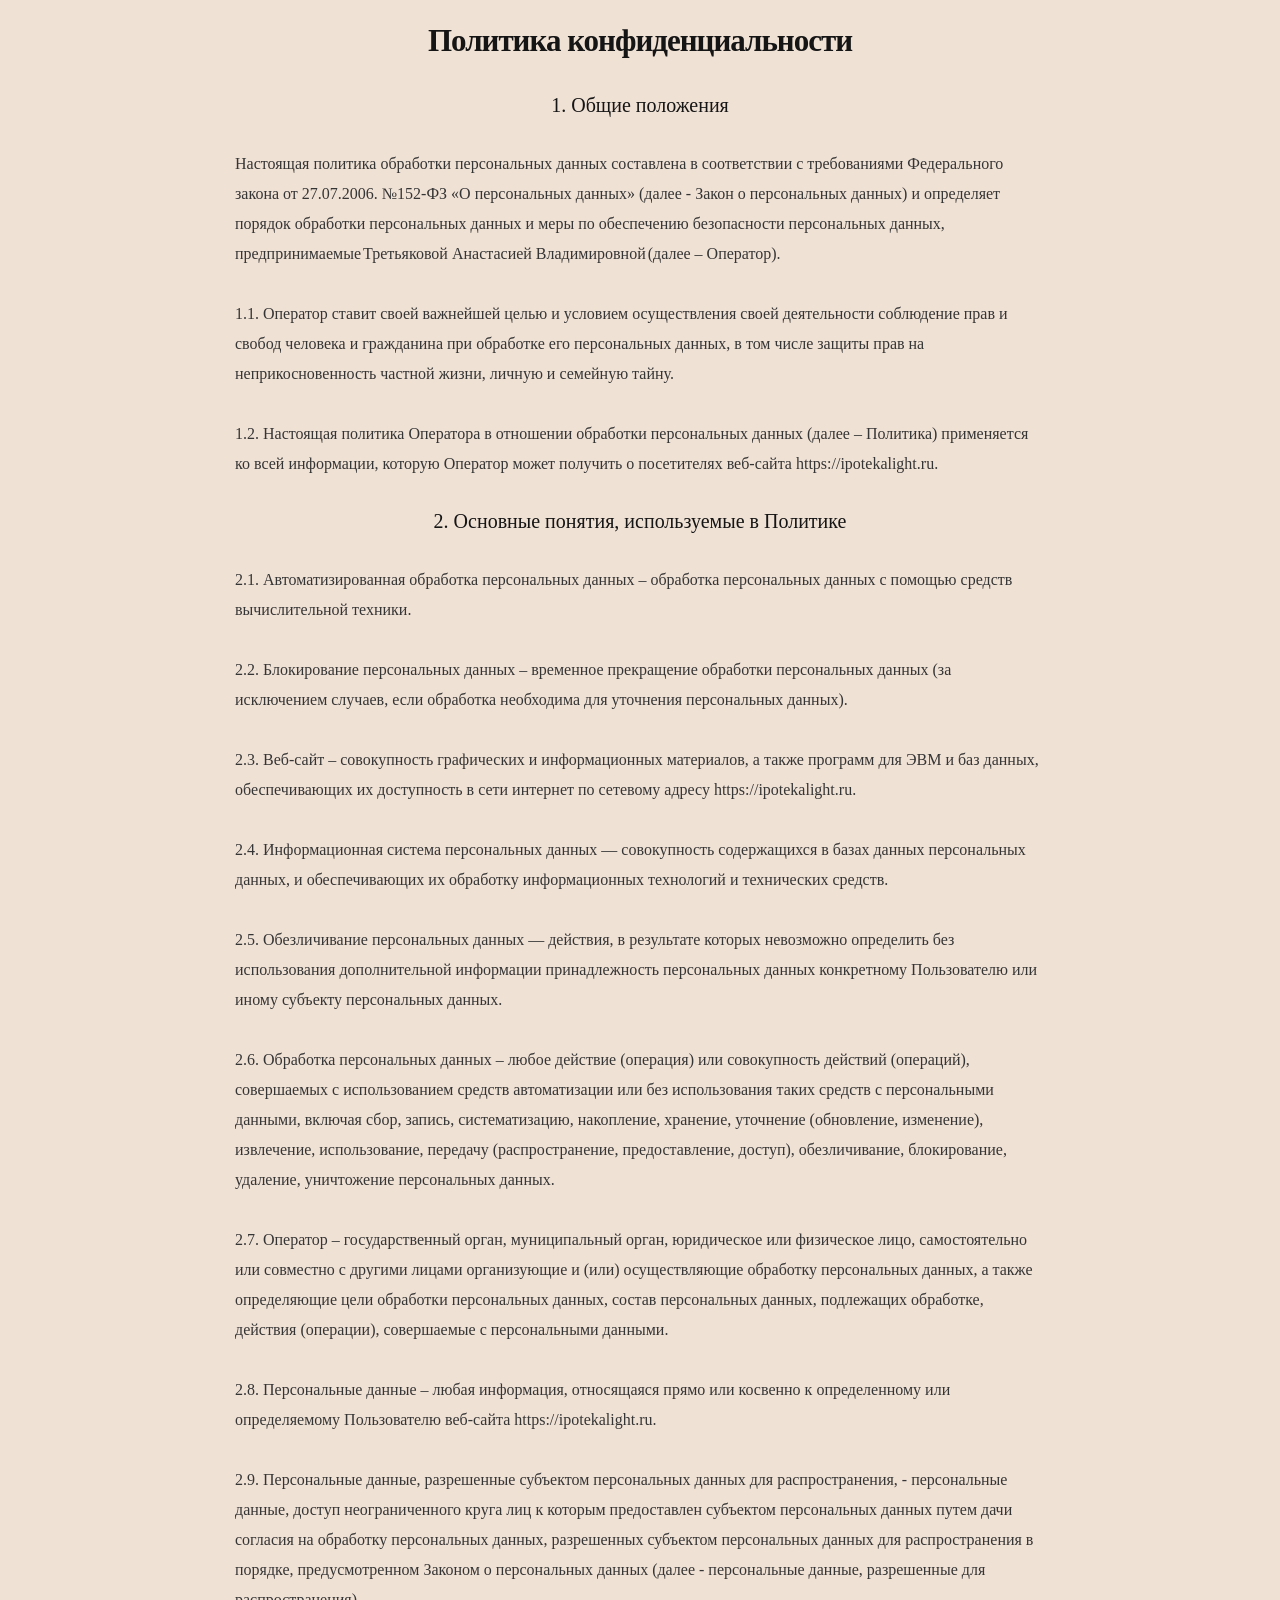
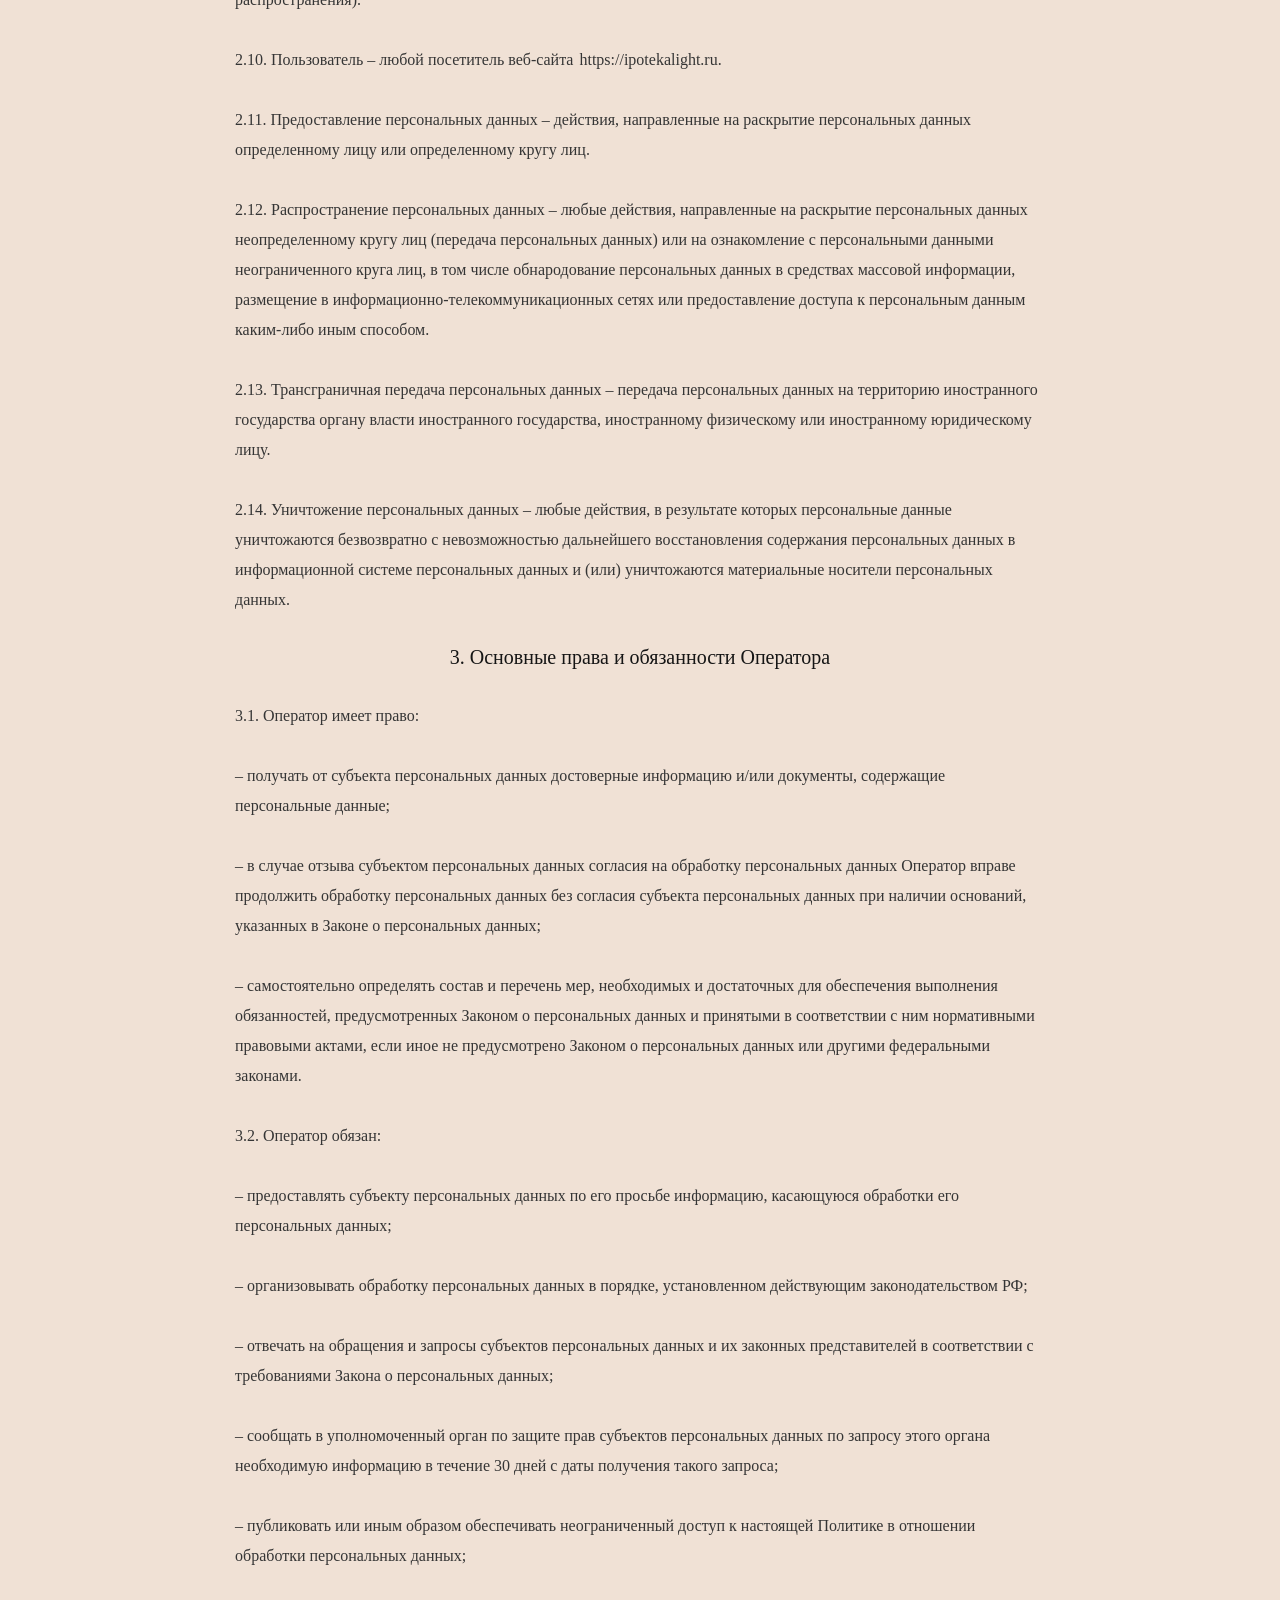
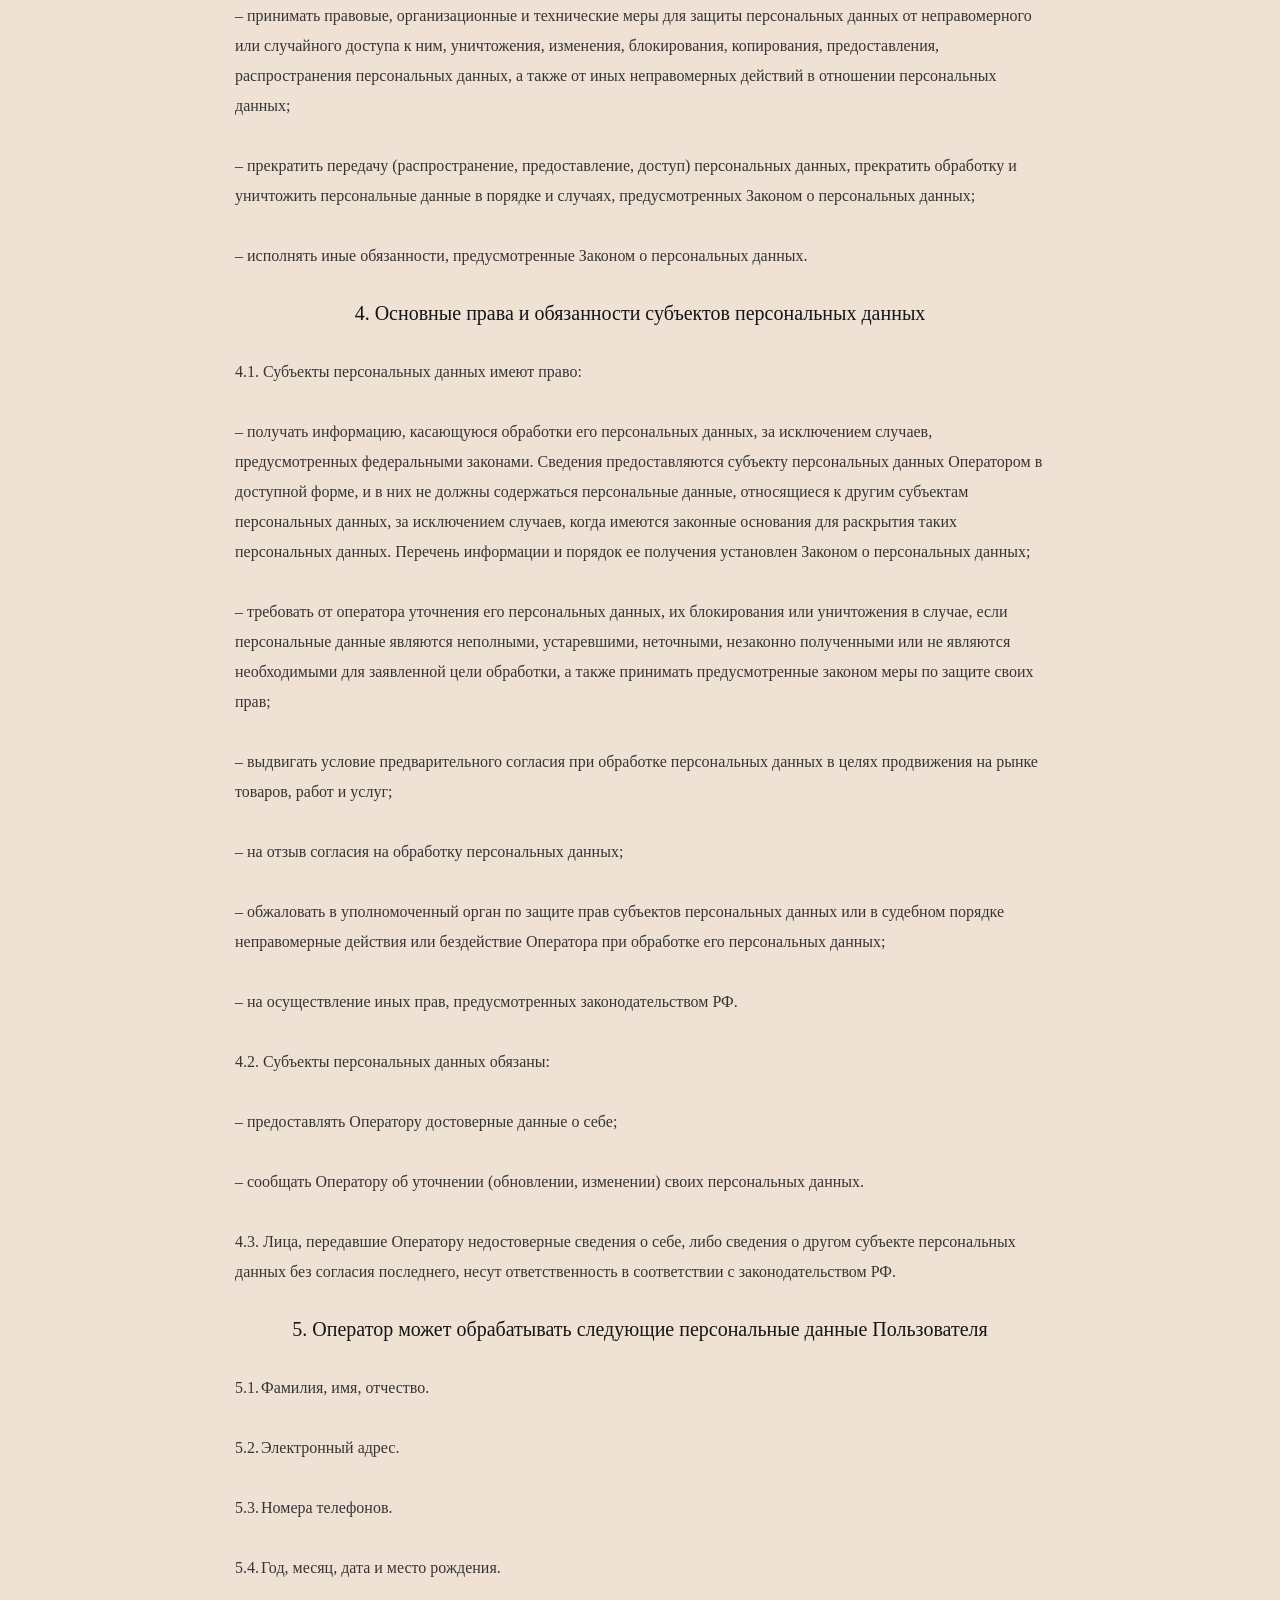
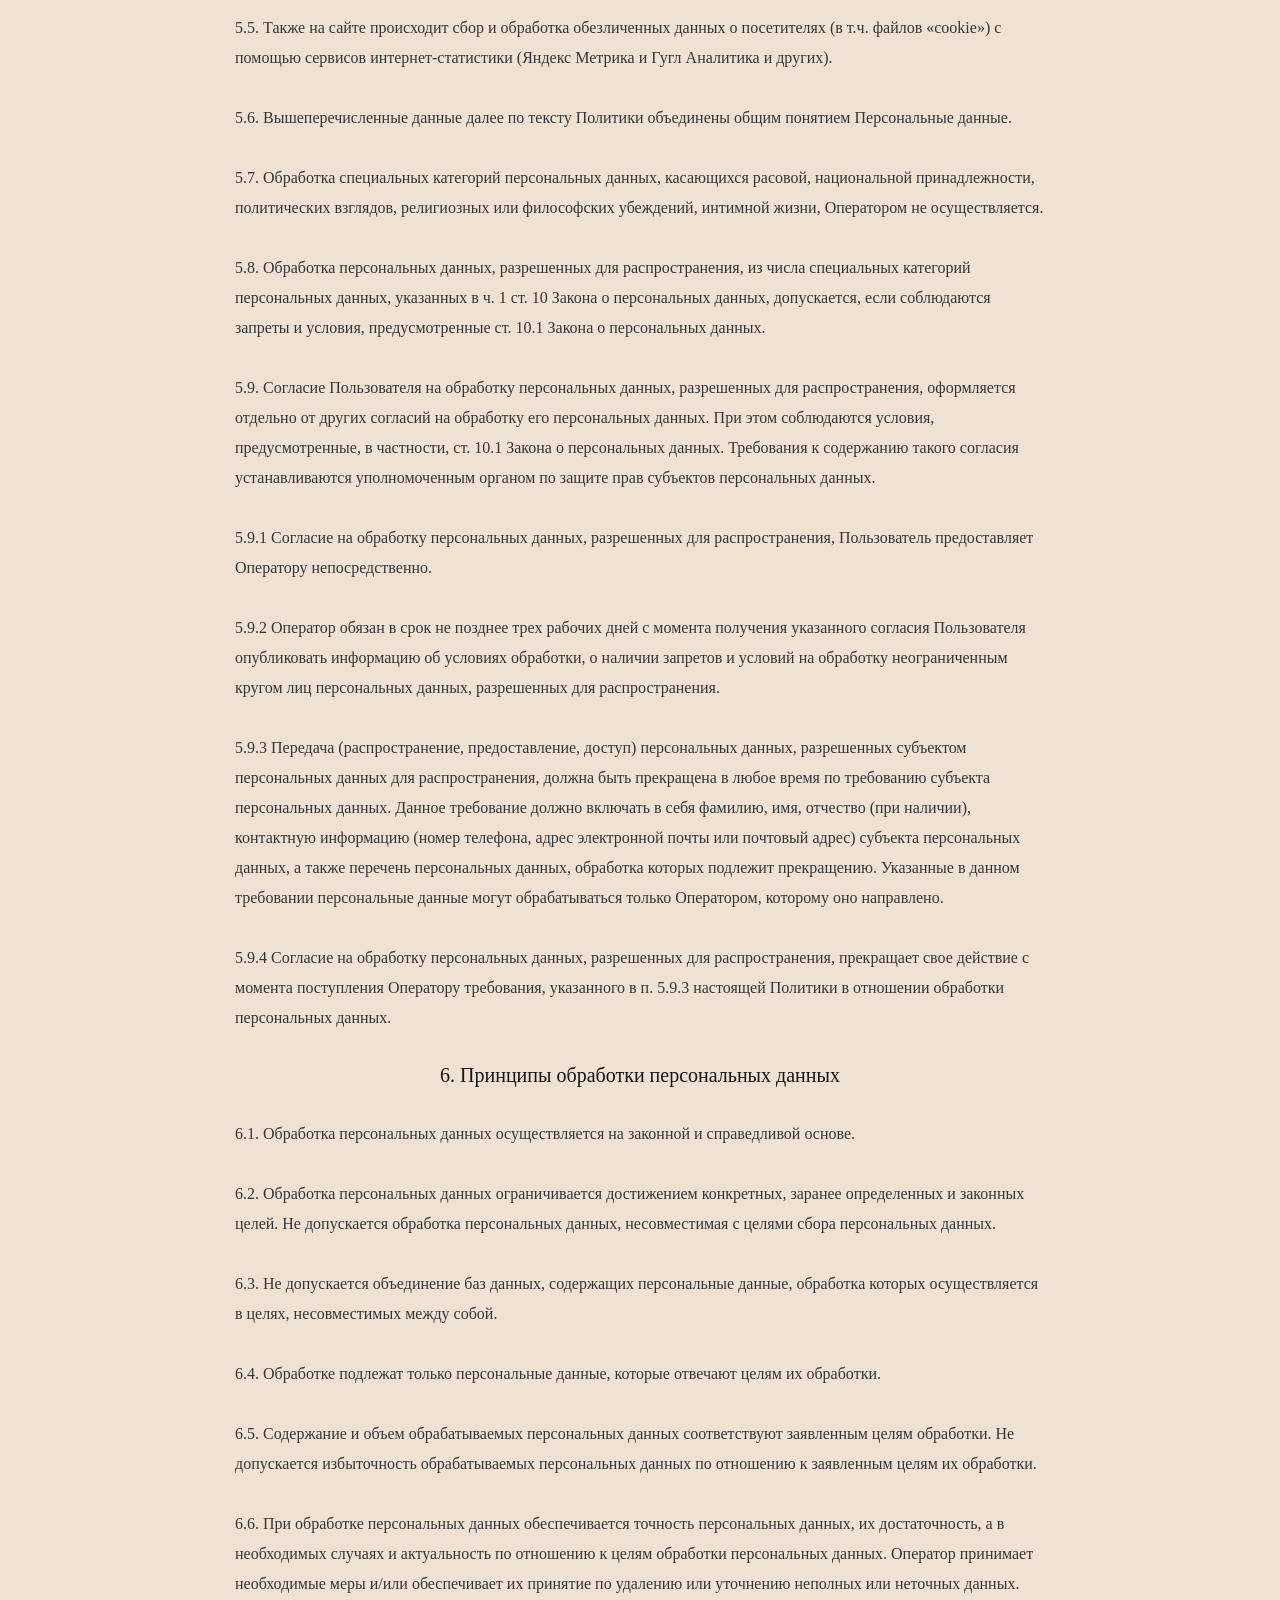
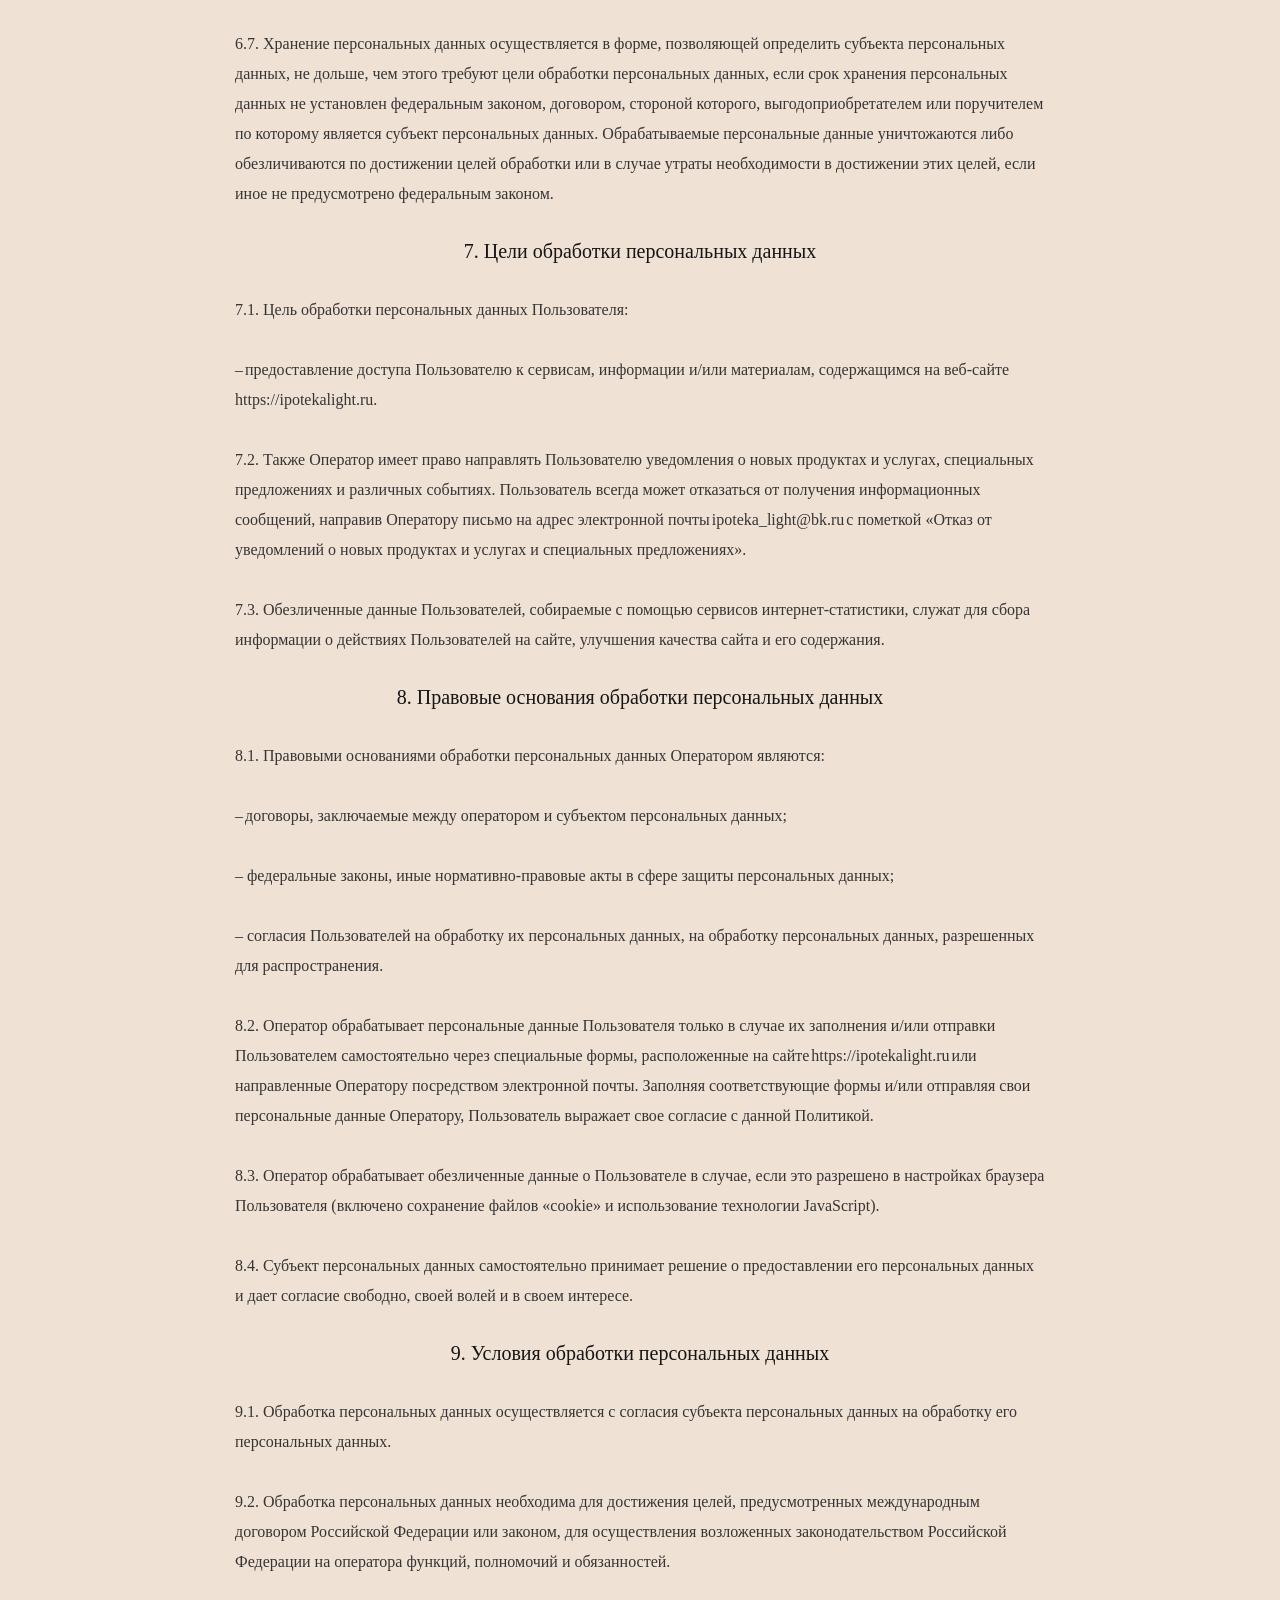
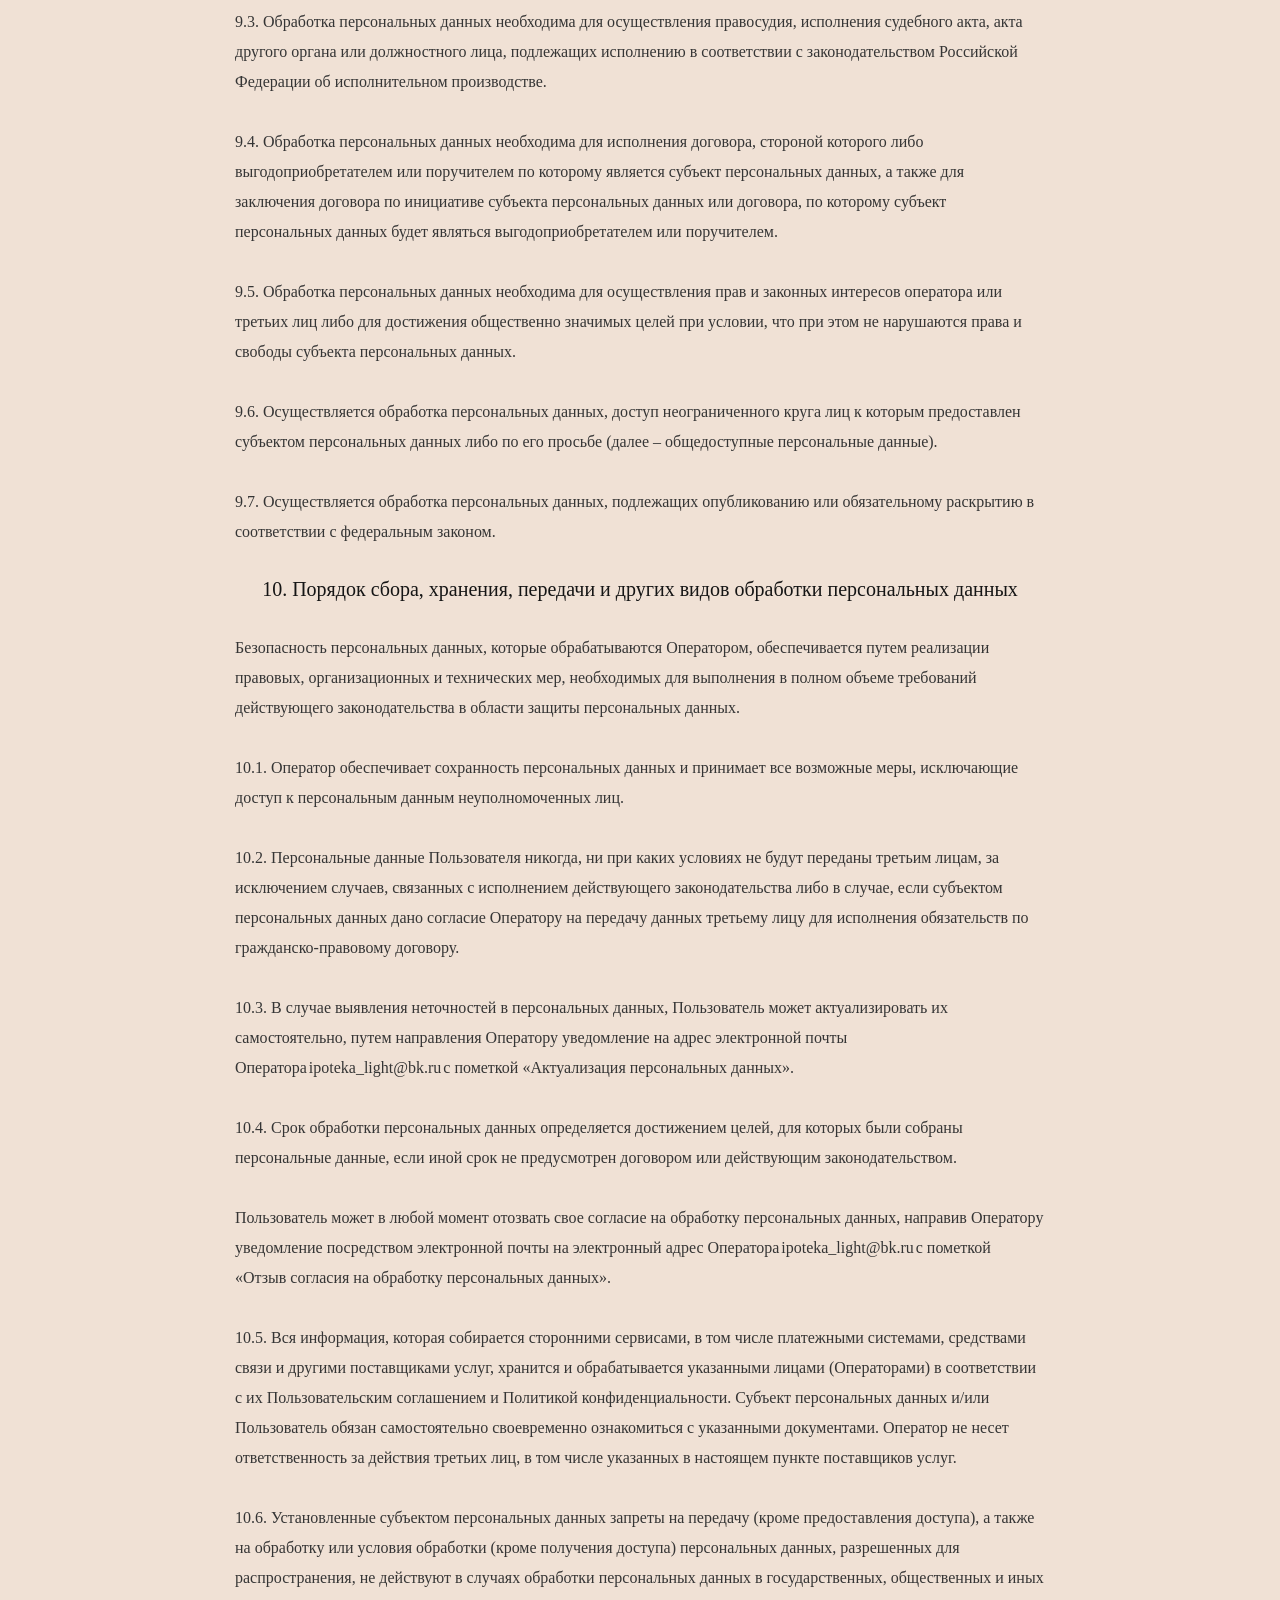
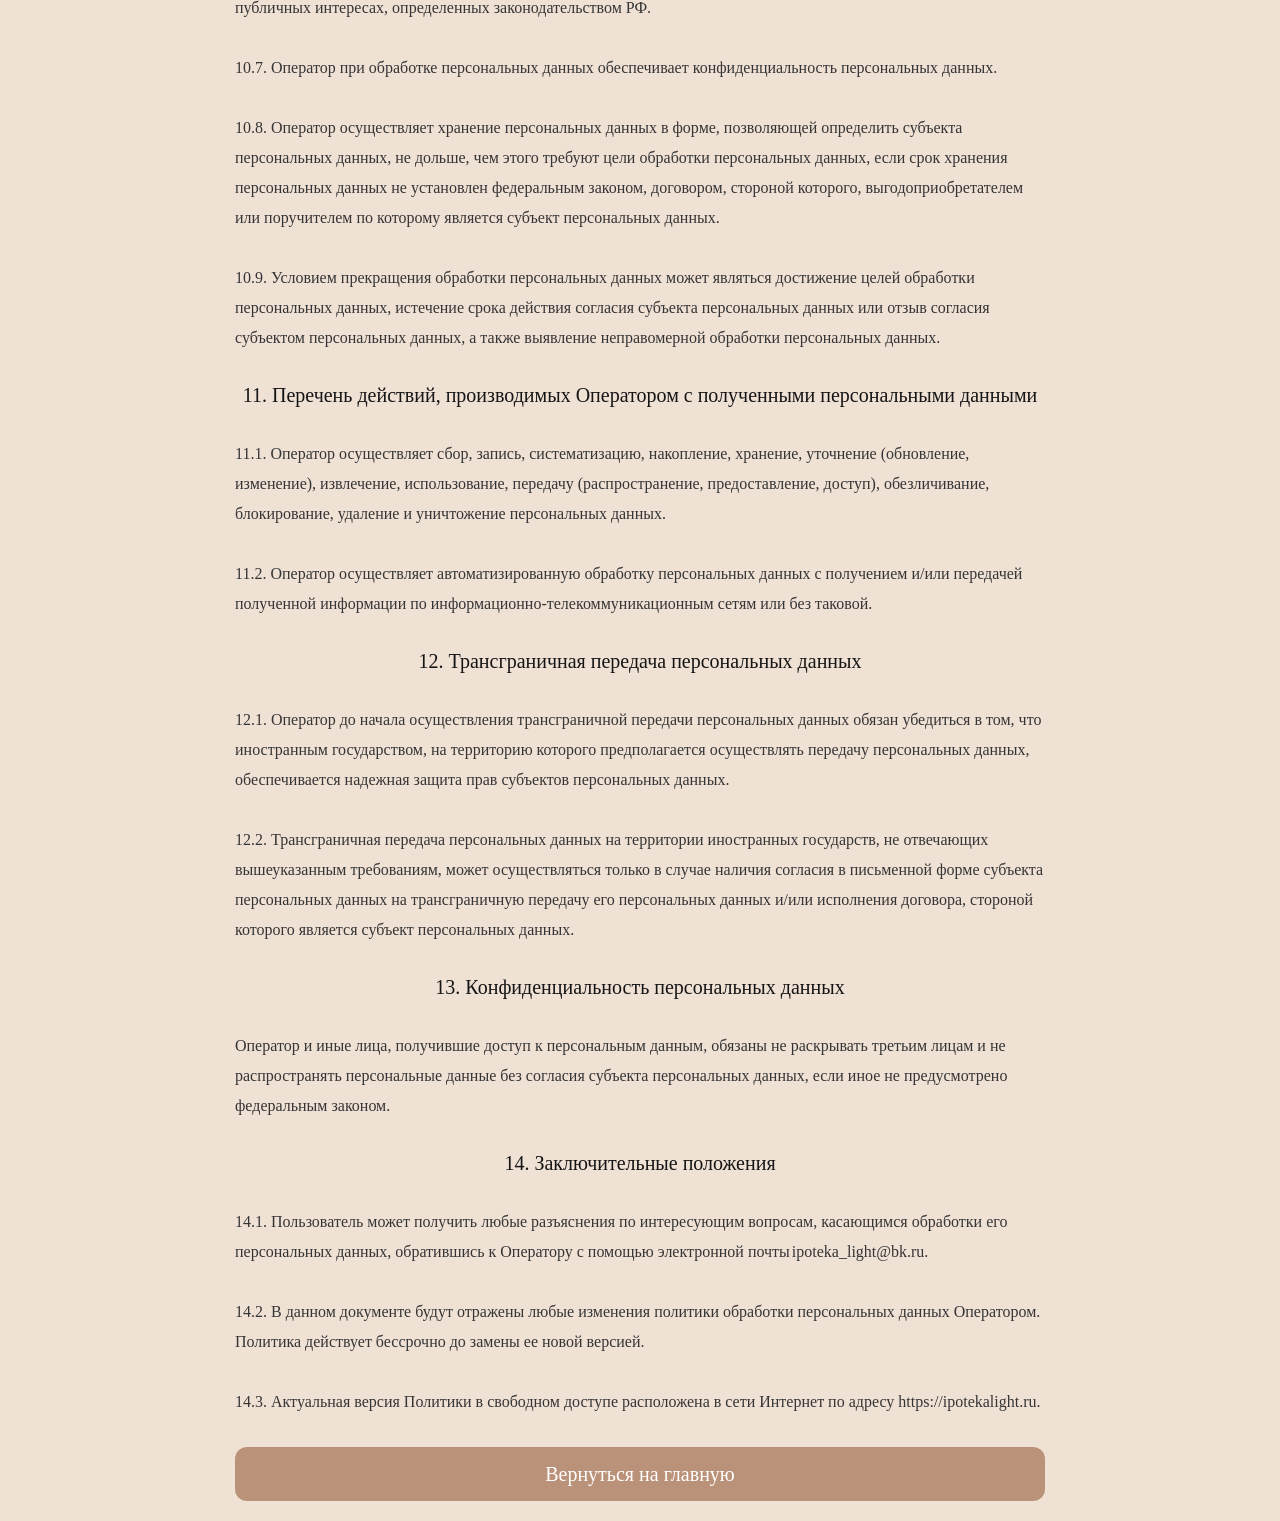
==== commit 4593f8d9: "Add files via upload" ====
--- a/dogovor.html
+++ b/dogovor.html
@@ -30,11 +30,11 @@
 				<div class="intro" class="left">
 					<h1>Политика конфиденциальности</h1>
 	   			<h2>1. Общие положения</h2>
-<p style="text-align: left;">Настоящая политика обработки персональных данных составлена в соответствии с требованиями Федерального закона от 27.07.2006. №152-ФЗ «О персональных данных» (далее - Закон о персональных данных) и определяет порядок обработки персональных данных и меры по обеспечению безопасности персональных данных, предпринимаемые Прикота Дмитрием Сергеевичем (далее – Оператор).</p>
+<p style="text-align: left;">Настоящая политика обработки персональных данных составлена в соответствии с требованиями Федерального закона от 27.07.2006. №152-ФЗ «О персональных данных» (далее - Закон о персональных данных) и определяет порядок обработки персональных данных и меры по обеспечению безопасности персональных данных, предпринимаемые Третьяковой Анастасией Владимировной (далее – Оператор).</p>
 
 <p style="text-align: left;">1.1. Оператор ставит своей важнейшей целью и условием осуществления своей деятельности соблюдение прав и свобод человека и гражданина при обработке его персональных данных, в том числе защиты прав на неприкосновенность частной жизни, личную и семейную тайну.</p>
 
-<p style="text-align: left;">1.2. Настоящая политика Оператора в отношении обработки персональных данных (далее – Политика) применяется ко всей информации, которую Оператор может получить о посетителях веб-сайта https://lite-ipoteka.ru.</p>
+<p style="text-align: left;">1.2. Настоящая политика Оператора в отношении обработки персональных данных (далее – Политика) применяется ко всей информации, которую Оператор может получить о посетителях веб-сайта https://ipotekalight.ru.</p>
 
 <h2>2. Основные понятия, используемые в Политике</h2>
 
@@ -42,7 +42,7 @@
 
 <p style="text-align: left;">2.2. Блокирование персональных данных – временное прекращение обработки персональных данных (за исключением случаев, если обработка необходима для уточнения персональных данных).</p>
 
-<p style="text-align: left;">2.3. Веб-сайт – совокупность графических и информационных материалов, а также программ для ЭВМ и баз данных, обеспечивающих их доступность в сети интернет по сетевому адресу https://lite-ipoteka.ru.</p>
+<p style="text-align: left;">2.3. Веб-сайт – совокупность графических и информационных материалов, а также программ для ЭВМ и баз данных, обеспечивающих их доступность в сети интернет по сетевому адресу https://ipotekalight.ru.</p>
 
 <p style="text-align: left;">2.4. Информационная система персональных данных — совокупность содержащихся в базах данных персональных данных, и обеспечивающих их обработку информационных технологий и технических средств.</p>
 
@@ -52,11 +52,11 @@
 
 <p>2.7. Оператор – государственный орган, муниципальный орган, юридическое или физическое лицо, самостоятельно или совместно с другими лицами организующие и (или) осуществляющие обработку персональных данных, а также определяющие цели обработки персональных данных, состав персональных данных, подлежащих обработке, действия (операции), совершаемые с персональными данными.</p>
 
-<p>2.8. Персональные данные – любая информация, относящаяся прямо или косвенно к определенному или определяемому Пользователю веб-сайта https://lite-ipoteka.ru.</p>
+<p>2.8. Персональные данные – любая информация, относящаяся прямо или косвенно к определенному или определяемому Пользователю веб-сайта https://ipotekalight.ru.</p>
 
 <p>2.9. Персональные данные, разрешенные субъектом персональных данных для распространения, - персональные данные, доступ неограниченного круга лиц к которым предоставлен субъектом персональных данных путем дачи согласия на обработку персональных данных, разрешенных субъектом персональных данных для распространения в порядке, предусмотренном Законом о персональных данных (далее - персональные данные, разрешенные для распространения).</p>
 
-<p>2.10. Пользователь – любой посетитель веб-сайта  https://lite-ipoteka.ru.</p>
+<p>2.10. Пользователь – любой посетитель веб-сайта  https://ipotekalight.ru.</p>
 
 <p>2.11. Предоставление персональных данных – действия, направленные на раскрытие персональных данных определенному лицу или определенному кругу лиц.</p>
 
@@ -165,9 +165,9 @@
 
 <p>7.1. Цель обработки персональных данных Пользователя:</p>
 
-<p>– предоставление доступа Пользователю к сервисам, информации и/или материалам, содержащимся на веб-сайте https://lite-ipoteka.ru.</p>
-
-<p>7.2. Также Оператор имеет право направлять Пользователю уведомления о новых продуктах и услугах, специальных предложениях и различных событиях. Пользователь всегда может отказаться от получения информационных сообщений, направив Оператору письмо на адрес электронной почты dimapr1991@mail.ru с пометкой «Отказ от уведомлений о новых продуктах и услугах и специальных предложениях».</p>
+<p>– предоставление доступа Пользователю к сервисам, информации и/или материалам, содержащимся на веб-сайте https://ipotekalight.ru.</p>
+
+<p>7.2. Также Оператор имеет право направлять Пользователю уведомления о новых продуктах и услугах, специальных предложениях и различных событиях. Пользователь всегда может отказаться от получения информационных сообщений, направив Оператору письмо на адрес электронной почты ipoteka_light@bk.ru с пометкой «Отказ от уведомлений о новых продуктах и услугах и специальных предложениях».</p>
 
 <p>7.3. Обезличенные данные Пользователей, собираемые с помощью сервисов интернет-статистики, служат для сбора информации о действиях Пользователей на сайте, улучшения качества сайта и его содержания.</p>
 
@@ -181,7 +181,7 @@
 
 <p>– согласия Пользователей на обработку их персональных данных, на обработку персональных данных, разрешенных для распространения.</p>
 
-<p>8.2. Оператор обрабатывает персональные данные Пользователя только в случае их заполнения и/или отправки Пользователем самостоятельно через специальные формы, расположенные на сайте https://lite-ipoteka.ru или направленные Оператору посредством электронной почты. Заполняя соответствующие формы и/или отправляя свои персональные данные Оператору, Пользователь выражает свое согласие с данной Политикой.</p>
+<p>8.2. Оператор обрабатывает персональные данные Пользователя только в случае их заполнения и/или отправки Пользователем самостоятельно через специальные формы, расположенные на сайте https://ipotekalight.ru или направленные Оператору посредством электронной почты. Заполняя соответствующие формы и/или отправляя свои персональные данные Оператору, Пользователь выражает свое согласие с данной Политикой.</p>
 
 <p>8.3. Оператор обрабатывает обезличенные данные о Пользователе в случае, если это разрешено в настройках браузера Пользователя (включено сохранение файлов «cookie» и использование технологии JavaScript).</p>
 
@@ -211,11 +211,11 @@
 
 <p>10.2. Персональные данные Пользователя никогда, ни при каких условиях не будут переданы третьим лицам, за исключением случаев, связанных с исполнением действующего законодательства либо в случае, если субъектом персональных данных дано согласие Оператору на передачу данных третьему лицу для исполнения обязательств по гражданско-правовому договору.</p>
 
-<p>10.3. В случае выявления неточностей в персональных данных, Пользователь может актуализировать их самостоятельно, путем направления Оператору уведомление на адрес электронной почты Оператора dimapr1991@mail.ru с пометкой «Актуализация персональных данных».</p>
+<p>10.3. В случае выявления неточностей в персональных данных, Пользователь может актуализировать их самостоятельно, путем направления Оператору уведомление на адрес электронной почты Оператора ipoteka_light@bk.ru с пометкой «Актуализация персональных данных».</p>
 
 <p>10.4. Срок обработки персональных данных определяется достижением целей, для которых были собраны персональные данные, если иной срок не предусмотрен договором или действующим законодательством.</p>
 
-<p>Пользователь может в любой момент отозвать свое согласие на обработку персональных данных, направив Оператору уведомление посредством электронной почты на электронный адрес Оператора dimapr1991@mail.ru с пометкой «Отзыв согласия на обработку персональных данных».</p>
+<p>Пользователь может в любой момент отозвать свое согласие на обработку персональных данных, направив Оператору уведомление посредством электронной почты на электронный адрес Оператора ipoteka_light@bk.ru с пометкой «Отзыв согласия на обработку персональных данных».</p>
 
 <p>10.5. Вся информация, которая собирается сторонними сервисами, в том числе платежными системами, средствами связи и другими поставщиками услуг, хранится и обрабатывается указанными лицами (Операторами) в соответствии с их Пользовательским соглашением и Политикой конфиденциальности. Субъект персональных данных и/или Пользователь обязан самостоятельно своевременно ознакомиться с указанными документами. Оператор не несет ответственность за действия третьих лиц, в том числе указанных в настоящем пункте поставщиков услуг.</p>
 
@@ -245,11 +245,11 @@
 
 <h2>14. Заключительные положения</h2>
 
-<p>14.1. Пользователь может получить любые разъяснения по интересующим вопросам, касающимся обработки его персональных данных, обратившись к Оператору с помощью электронной почты dimapr1991@mail.ru.</p>
+<p>14.1. Пользователь может получить любые разъяснения по интересующим вопросам, касающимся обработки его персональных данных, обратившись к Оператору с помощью электронной почты ipoteka_light@bk.ru.</p>
 
 <p>14.2. В данном документе будут отражены любые изменения политики обработки персональных данных Оператором. Политика действует бессрочно до замены ее новой версией.</p>
 
-<p>14.3. Актуальная версия Политики в свободном доступе расположена в сети Интернет по адресу https://lite-ipoteka.ru.</p></h2></div> 
+<p>14.3. Актуальная версия Политики в свободном доступе расположена в сети Интернет по адресу https://ipotekalight.ru.</p></h2></div> 
 		<a href="index.html" class="button_1656229541996">Вернуться на главную</a> 
    		</div> 
    	</div> 
--- a/css/style.css
+++ b/css/style.css
@@ -126,7 +126,7 @@
     font-family: "Times New Roman", serif;
     font-size: 20px;
     font-weight: normal;
-    line-height: 8px;
+    line-height: normal;
 }
 
 /*CSS для кнопки закрытия окна*/
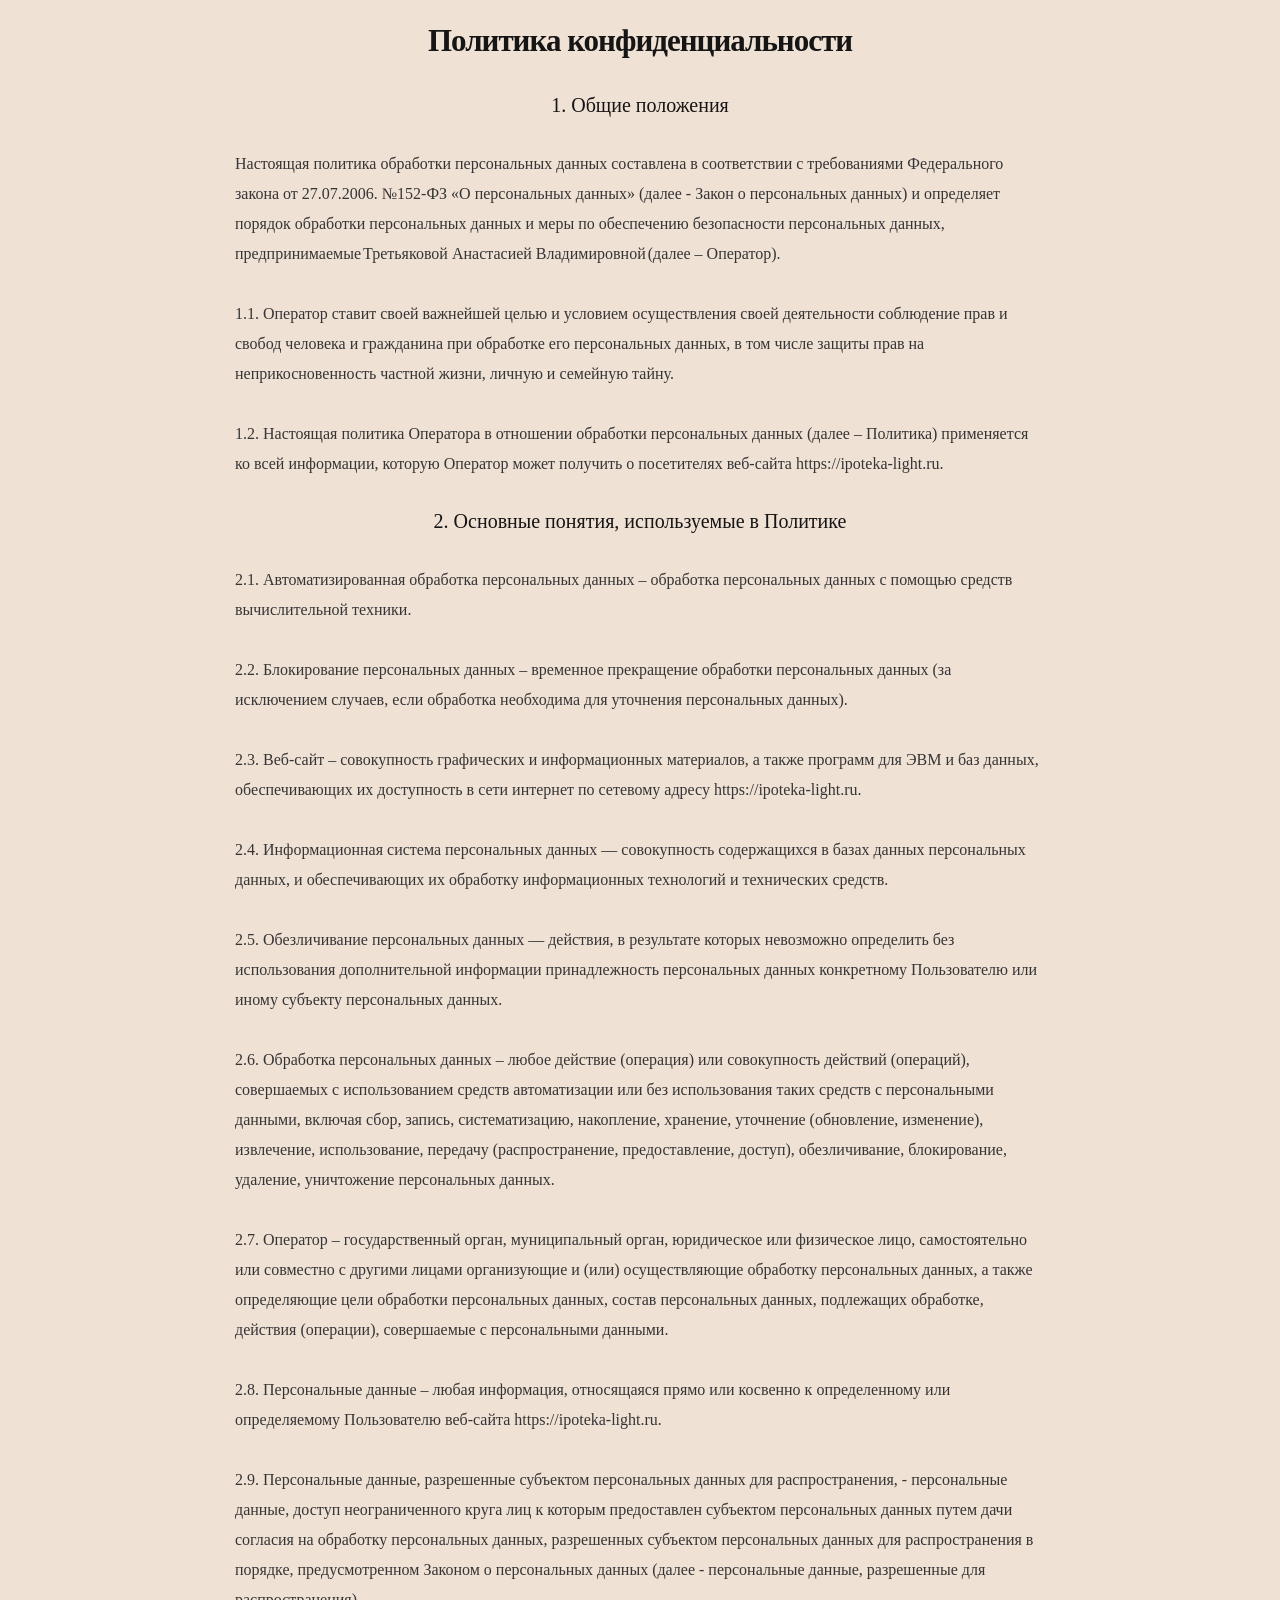
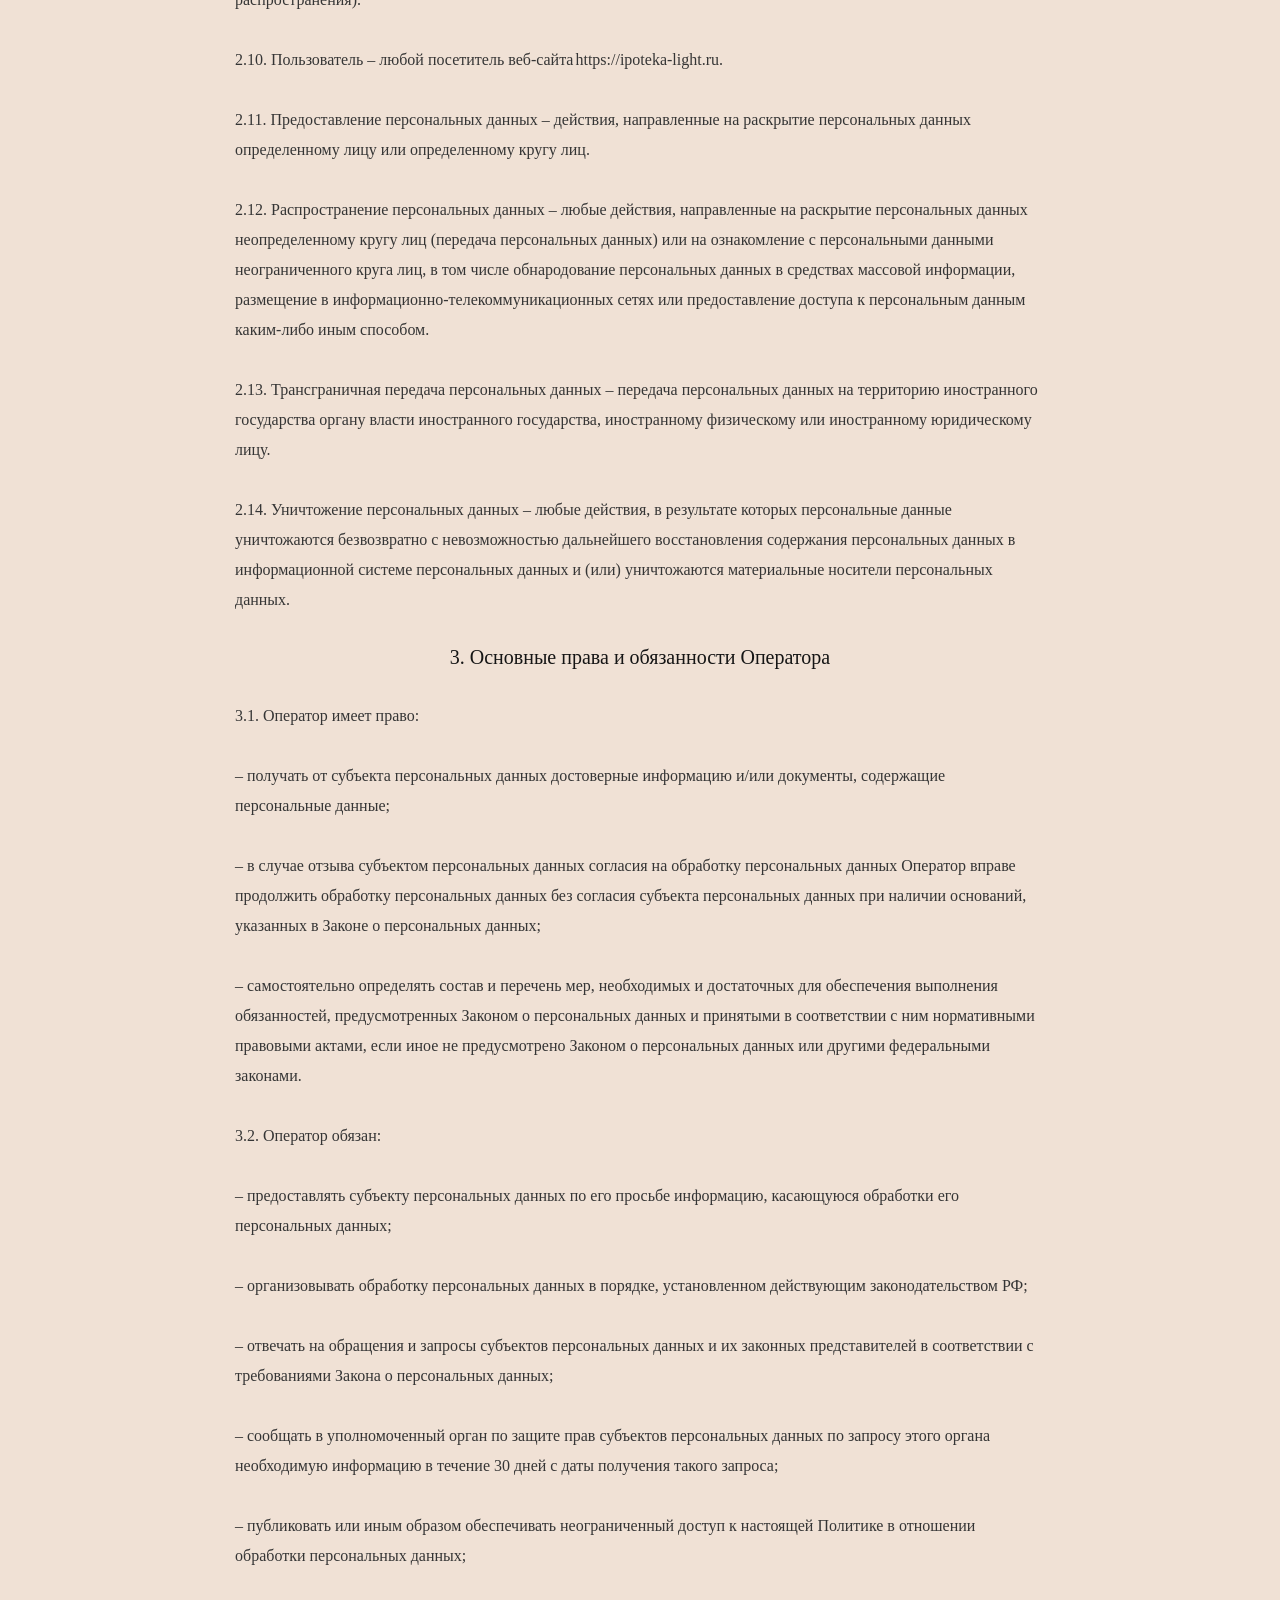
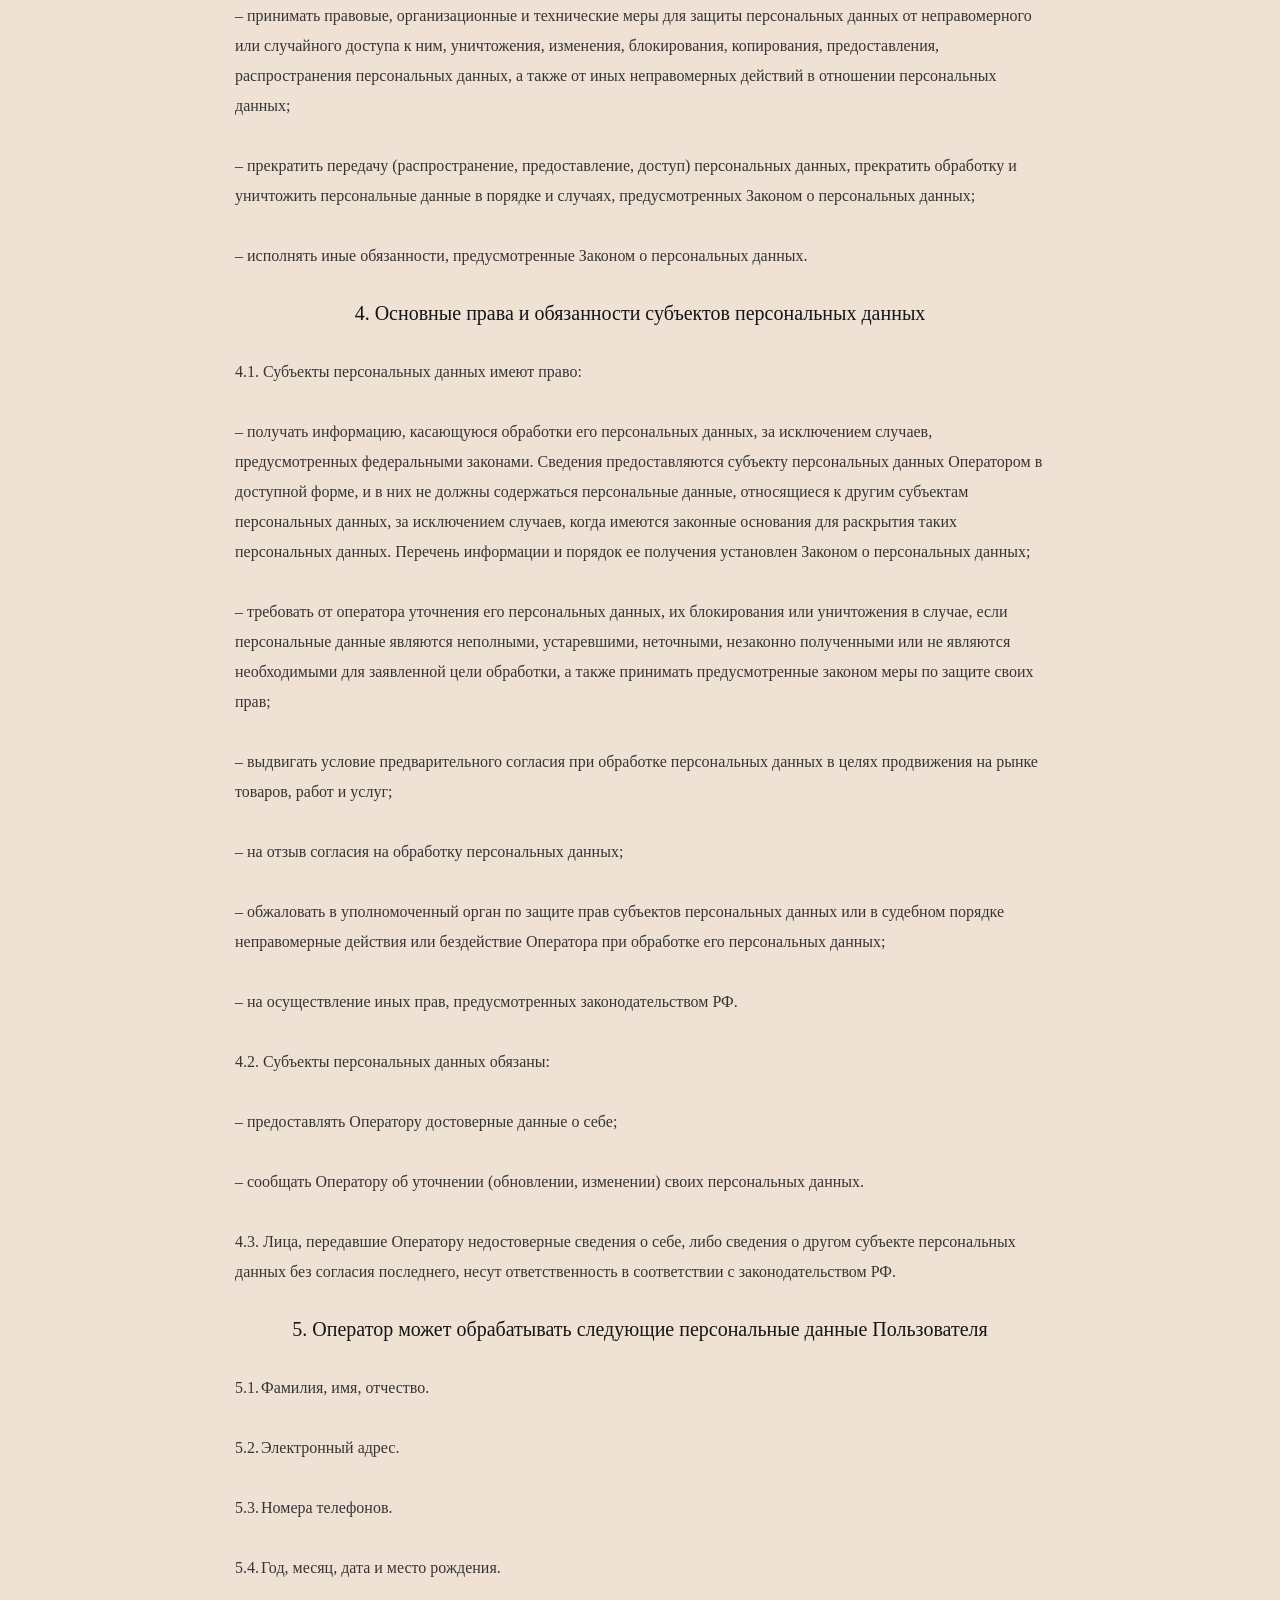
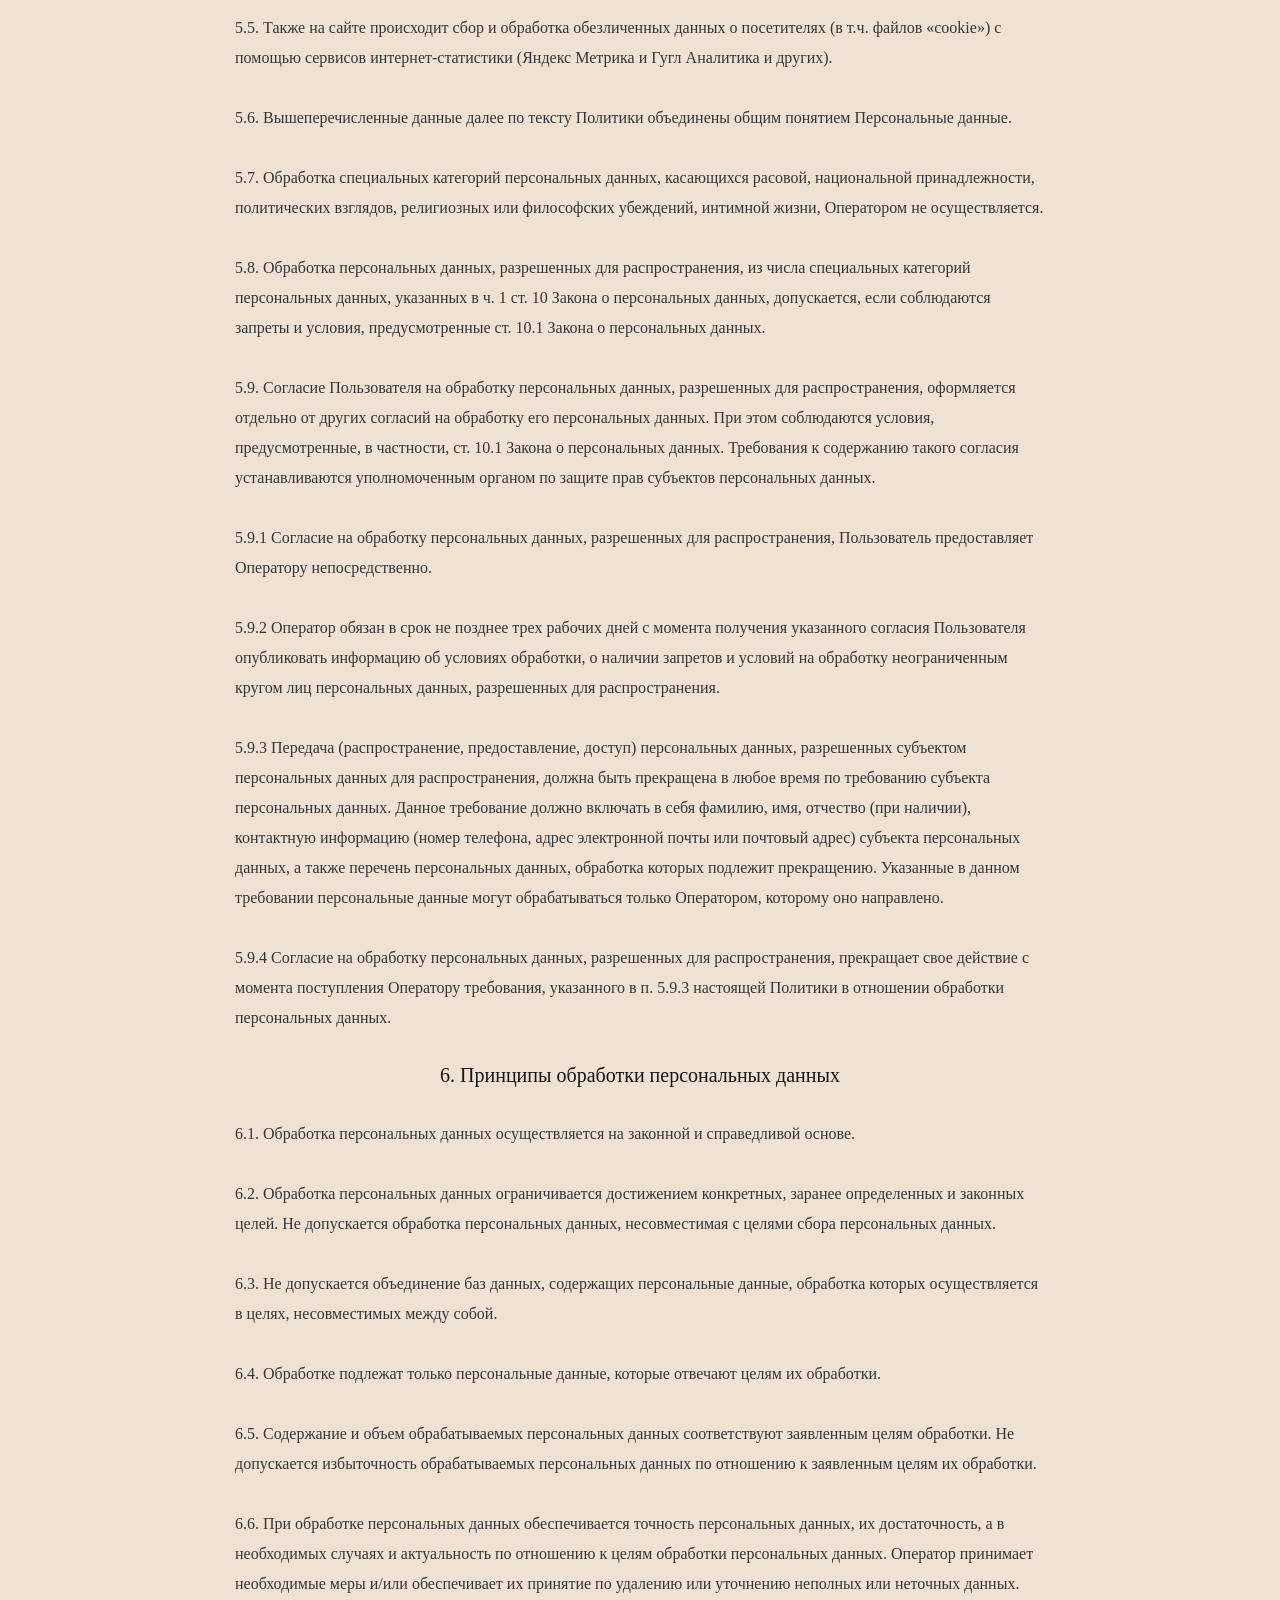
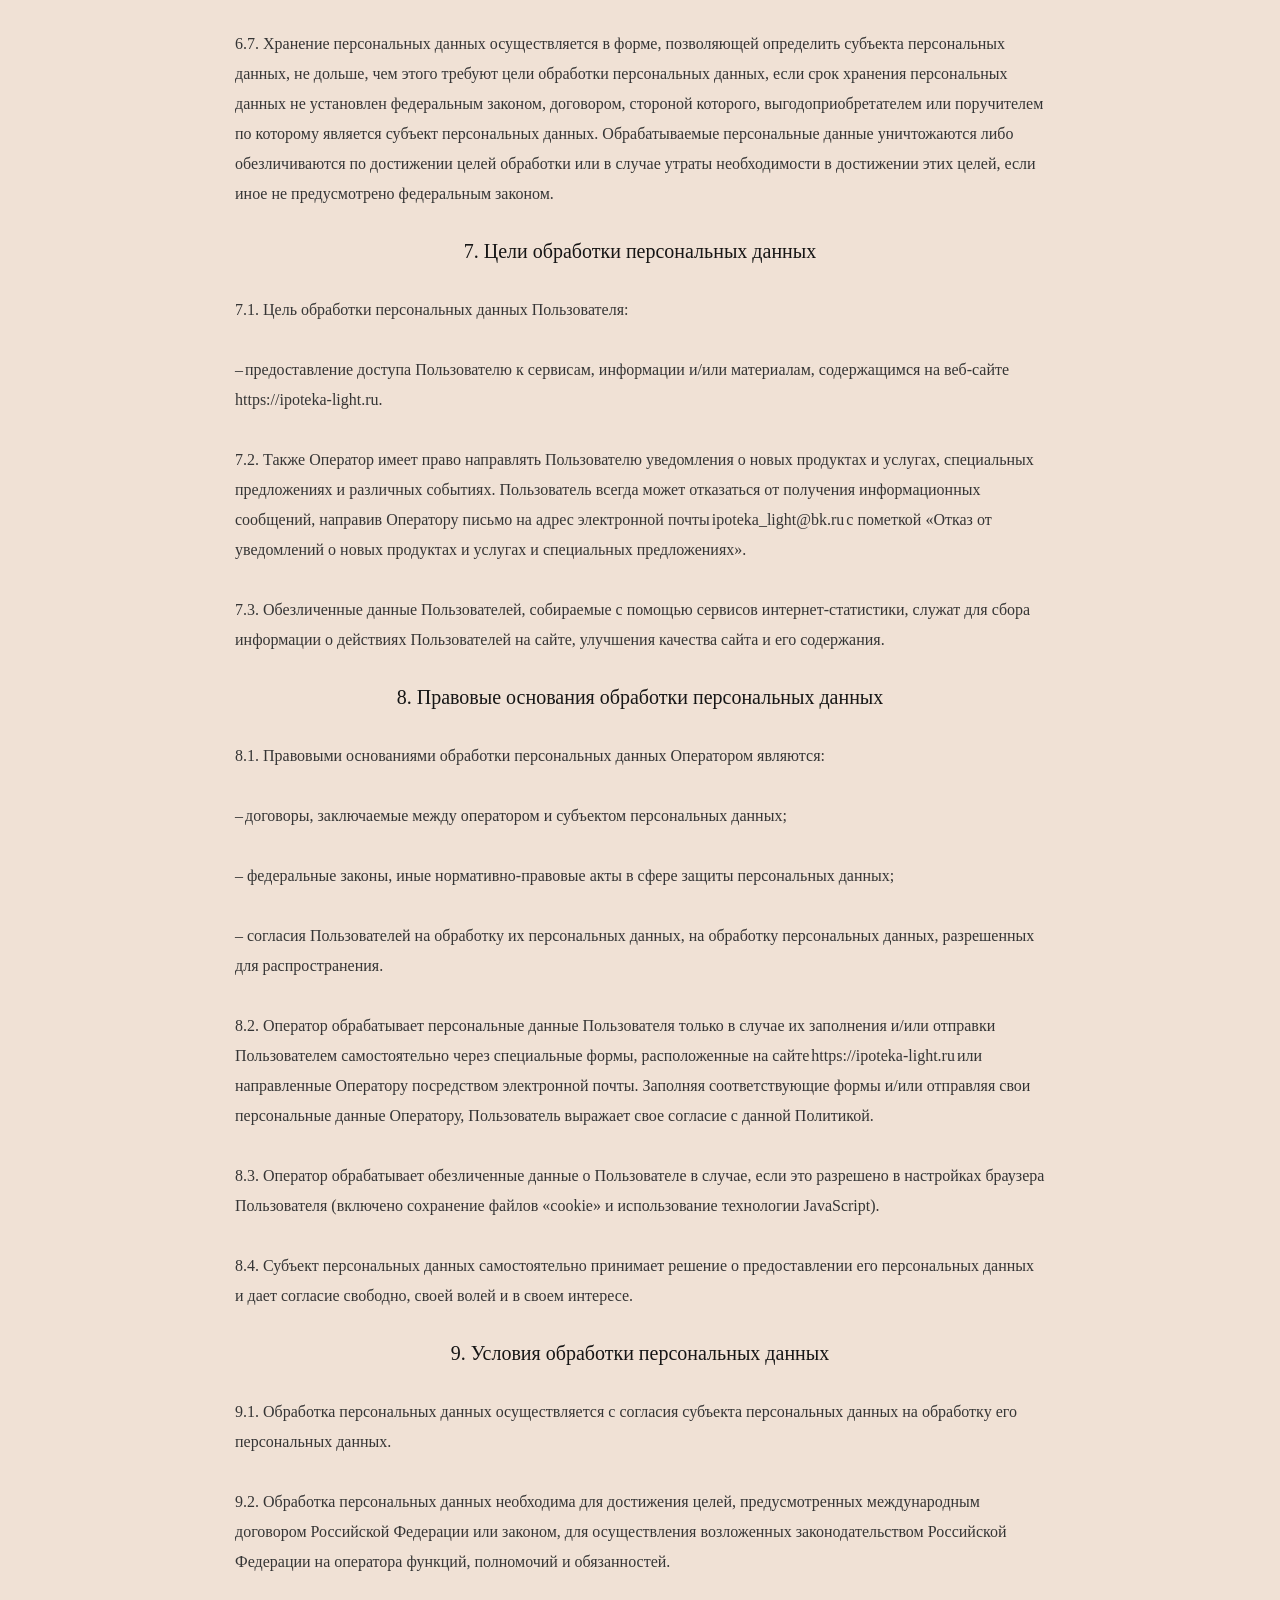
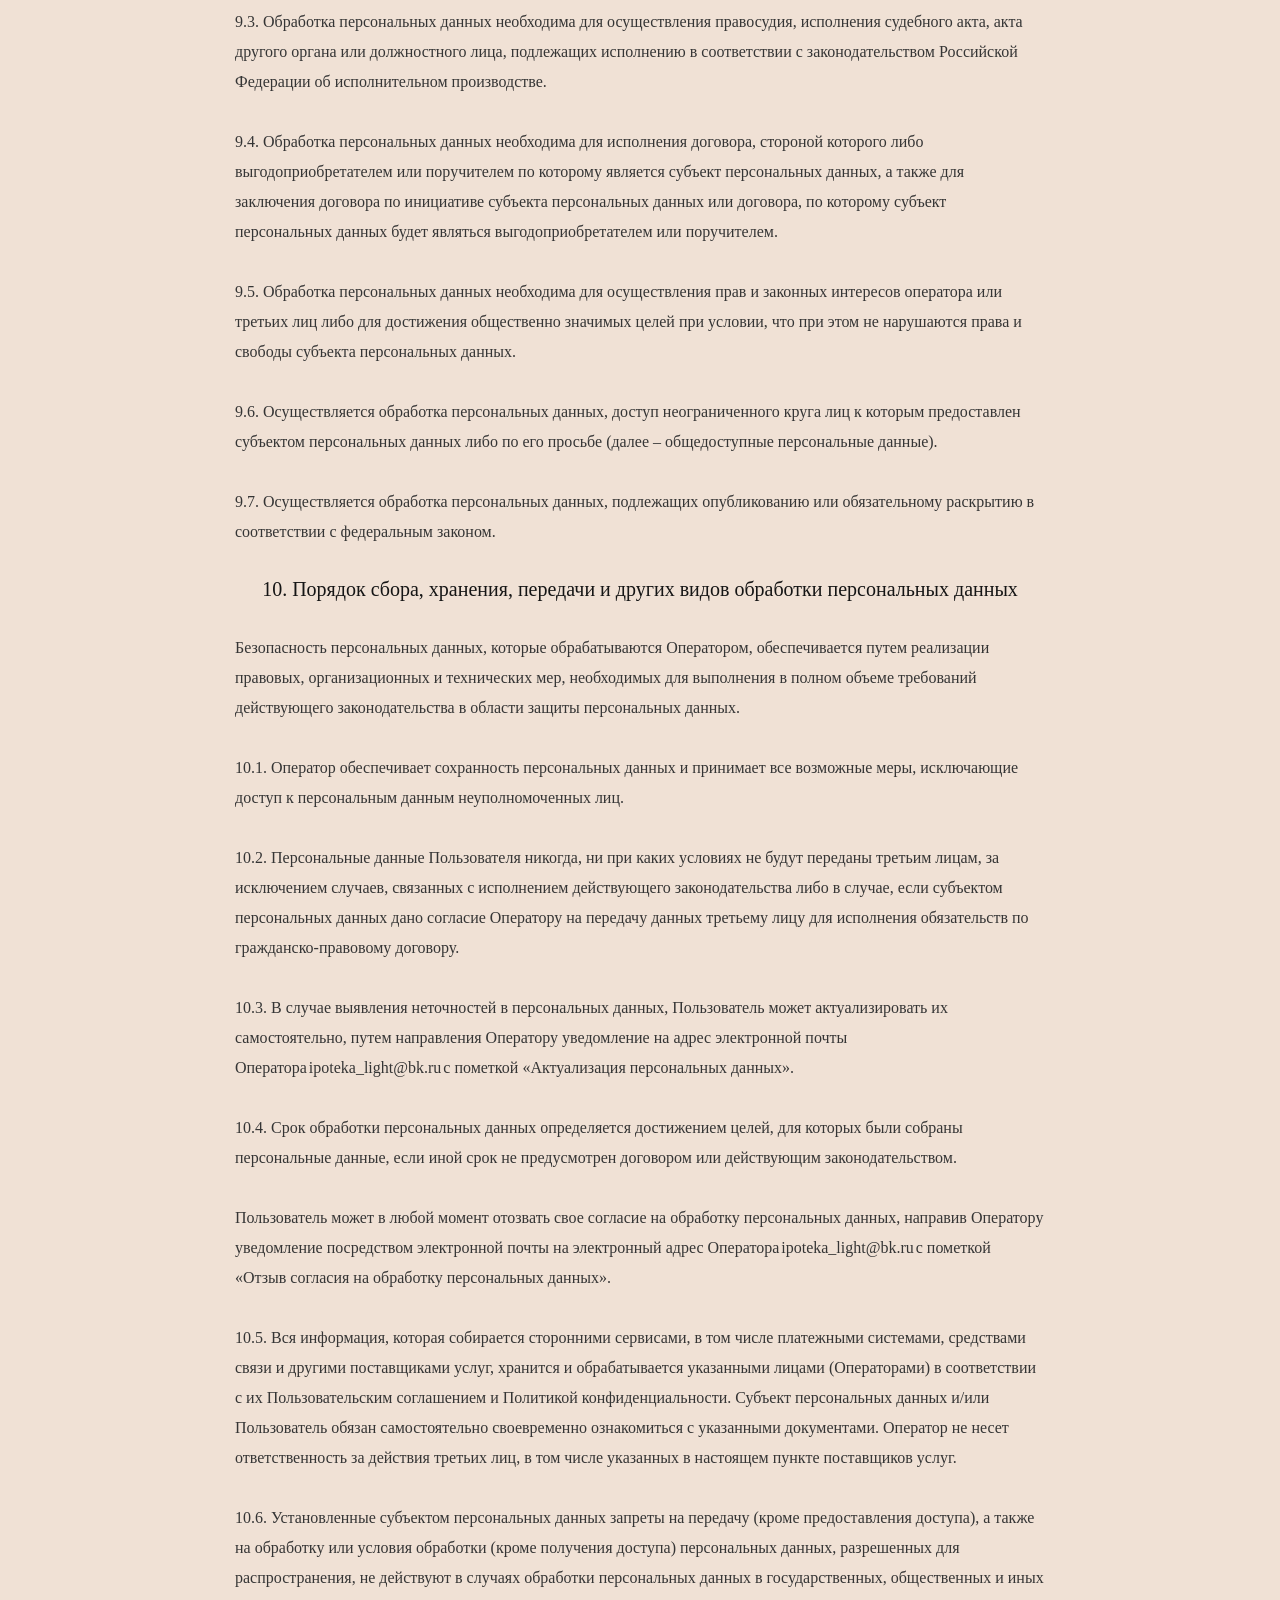
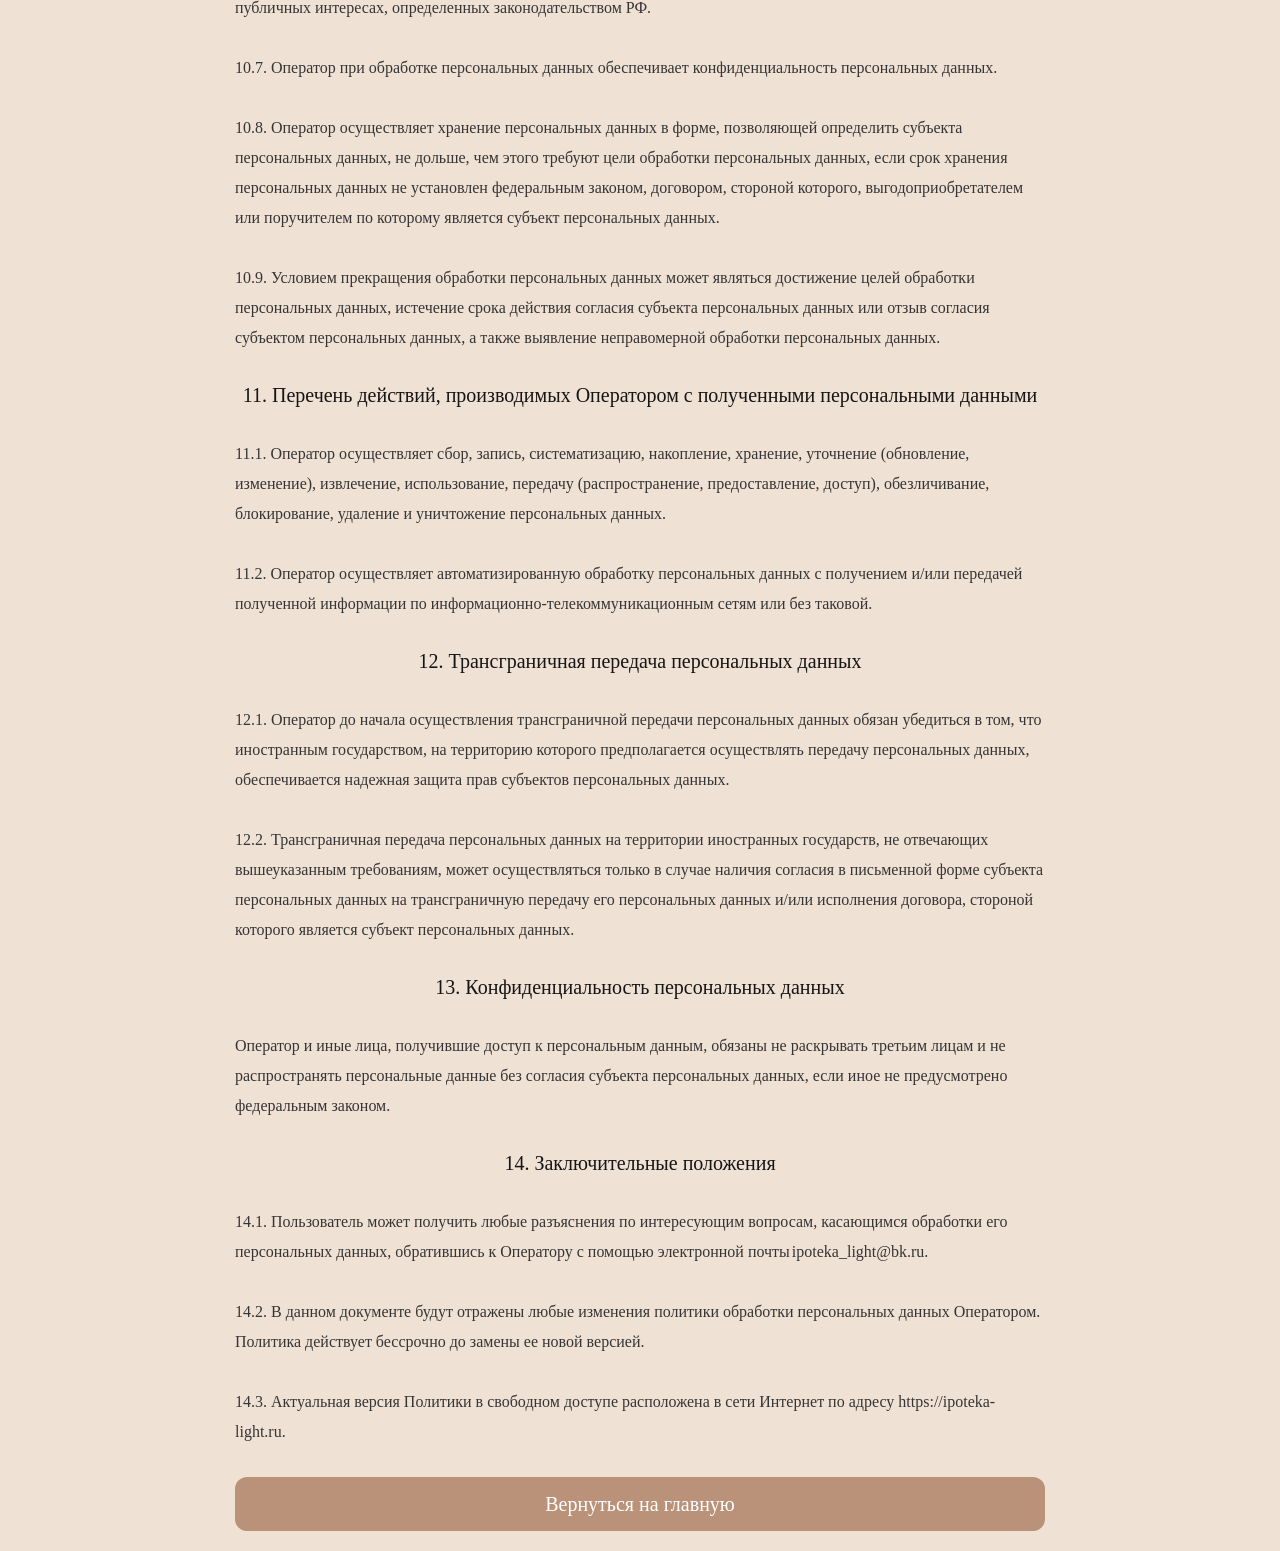
==== commit 3fbdd660: "Update dogovor.html" ====
--- a/dogovor.html
+++ b/dogovor.html
@@ -34,7 +34,7 @@
 
 <p style="text-align: left;">1.1. Оператор ставит своей важнейшей целью и условием осуществления своей деятельности соблюдение прав и свобод человека и гражданина при обработке его персональных данных, в том числе защиты прав на неприкосновенность частной жизни, личную и семейную тайну.</p>
 
-<p style="text-align: left;">1.2. Настоящая политика Оператора в отношении обработки персональных данных (далее – Политика) применяется ко всей информации, которую Оператор может получить о посетителях веб-сайта https://ipotekalight.ru.</p>
+<p style="text-align: left;">1.2. Настоящая политика Оператора в отношении обработки персональных данных (далее – Политика) применяется ко всей информации, которую Оператор может получить о посетителях веб-сайта https://ipoteka-light.ru.</p>
 
 <h2>2. Основные понятия, используемые в Политике</h2>
 
@@ -42,7 +42,7 @@
 
 <p style="text-align: left;">2.2. Блокирование персональных данных – временное прекращение обработки персональных данных (за исключением случаев, если обработка необходима для уточнения персональных данных).</p>
 
-<p style="text-align: left;">2.3. Веб-сайт – совокупность графических и информационных материалов, а также программ для ЭВМ и баз данных, обеспечивающих их доступность в сети интернет по сетевому адресу https://ipotekalight.ru.</p>
+<p style="text-align: left;">2.3. Веб-сайт – совокупность графических и информационных материалов, а также программ для ЭВМ и баз данных, обеспечивающих их доступность в сети интернет по сетевому адресу https://ipoteka-light.ru.</p>
 
 <p style="text-align: left;">2.4. Информационная система персональных данных — совокупность содержащихся в базах данных персональных данных, и обеспечивающих их обработку информационных технологий и технических средств.</p>
 
@@ -52,11 +52,11 @@
 
 <p>2.7. Оператор – государственный орган, муниципальный орган, юридическое или физическое лицо, самостоятельно или совместно с другими лицами организующие и (или) осуществляющие обработку персональных данных, а также определяющие цели обработки персональных данных, состав персональных данных, подлежащих обработке, действия (операции), совершаемые с персональными данными.</p>
 
-<p>2.8. Персональные данные – любая информация, относящаяся прямо или косвенно к определенному или определяемому Пользователю веб-сайта https://ipotekalight.ru.</p>
+<p>2.8. Персональные данные – любая информация, относящаяся прямо или косвенно к определенному или определяемому Пользователю веб-сайта https://ipoteka-light.ru.</p>
 
 <p>2.9. Персональные данные, разрешенные субъектом персональных данных для распространения, - персональные данные, доступ неограниченного круга лиц к которым предоставлен субъектом персональных данных путем дачи согласия на обработку персональных данных, разрешенных субъектом персональных данных для распространения в порядке, предусмотренном Законом о персональных данных (далее - персональные данные, разрешенные для распространения).</p>
 
-<p>2.10. Пользователь – любой посетитель веб-сайта  https://ipotekalight.ru.</p>
+<p>2.10. Пользователь – любой посетитель веб-сайта https://ipoteka-light.ru.</p>
 
 <p>2.11. Предоставление персональных данных – действия, направленные на раскрытие персональных данных определенному лицу или определенному кругу лиц.</p>
 
@@ -165,7 +165,7 @@
 
 <p>7.1. Цель обработки персональных данных Пользователя:</p>
 
-<p>– предоставление доступа Пользователю к сервисам, информации и/или материалам, содержащимся на веб-сайте https://ipotekalight.ru.</p>
+<p>– предоставление доступа Пользователю к сервисам, информации и/или материалам, содержащимся на веб-сайте https://ipoteka-light.ru.</p>
 
 <p>7.2. Также Оператор имеет право направлять Пользователю уведомления о новых продуктах и услугах, специальных предложениях и различных событиях. Пользователь всегда может отказаться от получения информационных сообщений, направив Оператору письмо на адрес электронной почты ipoteka_light@bk.ru с пометкой «Отказ от уведомлений о новых продуктах и услугах и специальных предложениях».</p>
 
@@ -181,7 +181,7 @@
 
 <p>– согласия Пользователей на обработку их персональных данных, на обработку персональных данных, разрешенных для распространения.</p>
 
-<p>8.2. Оператор обрабатывает персональные данные Пользователя только в случае их заполнения и/или отправки Пользователем самостоятельно через специальные формы, расположенные на сайте https://ipotekalight.ru или направленные Оператору посредством электронной почты. Заполняя соответствующие формы и/или отправляя свои персональные данные Оператору, Пользователь выражает свое согласие с данной Политикой.</p>
+<p>8.2. Оператор обрабатывает персональные данные Пользователя только в случае их заполнения и/или отправки Пользователем самостоятельно через специальные формы, расположенные на сайте https://ipoteka-light.ru или направленные Оператору посредством электронной почты. Заполняя соответствующие формы и/или отправляя свои персональные данные Оператору, Пользователь выражает свое согласие с данной Политикой.</p>
 
 <p>8.3. Оператор обрабатывает обезличенные данные о Пользователе в случае, если это разрешено в настройках браузера Пользователя (включено сохранение файлов «cookie» и использование технологии JavaScript).</p>
 
@@ -249,10 +249,10 @@
 
 <p>14.2. В данном документе будут отражены любые изменения политики обработки персональных данных Оператором. Политика действует бессрочно до замены ее новой версией.</p>
 
-<p>14.3. Актуальная версия Политики в свободном доступе расположена в сети Интернет по адресу https://ipotekalight.ru.</p></h2></div> 
+<p>14.3. Актуальная версия Политики в свободном доступе расположена в сети Интернет по адресу https://ipoteka-light.ru.</p></h2></div> 
 		<a href="index.html" class="button_1656229541996">Вернуться на главную</a> 
    		</div> 
    	</div> 
 
    </section>
-</body>+</body>
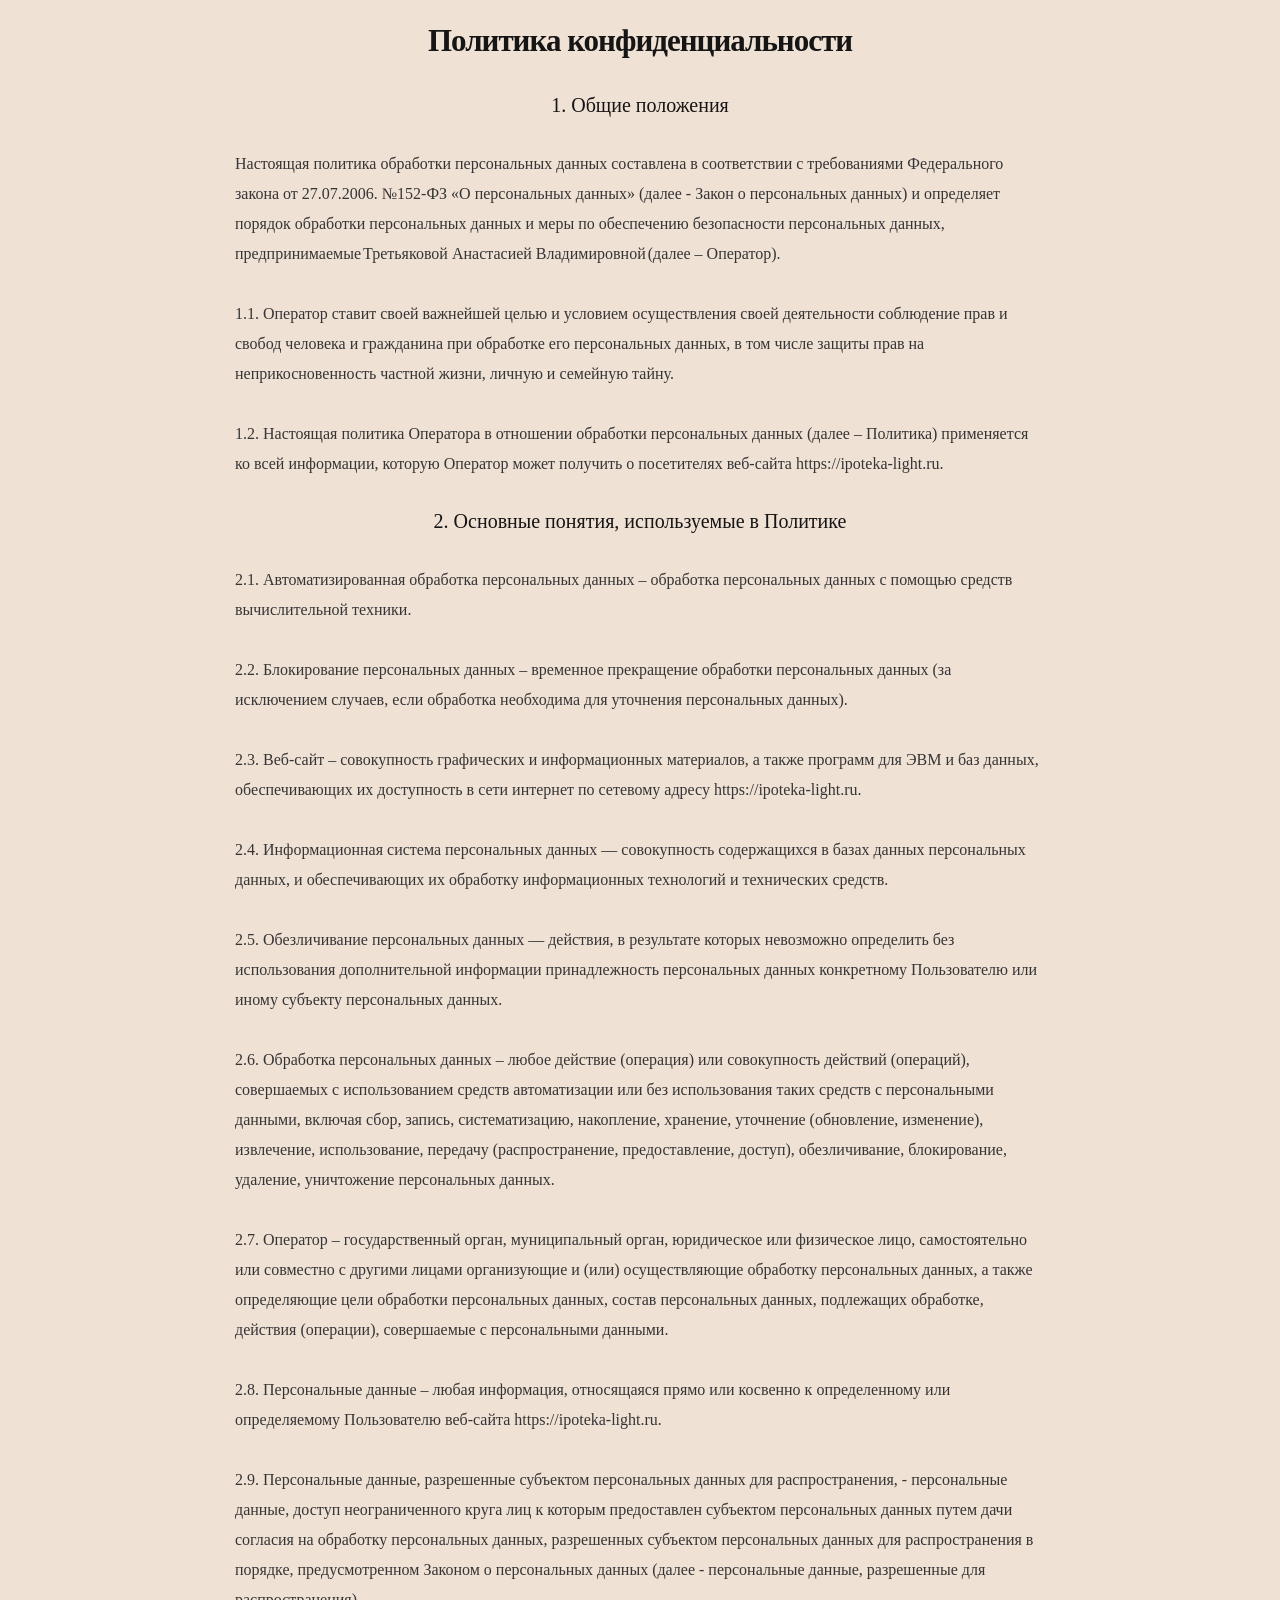
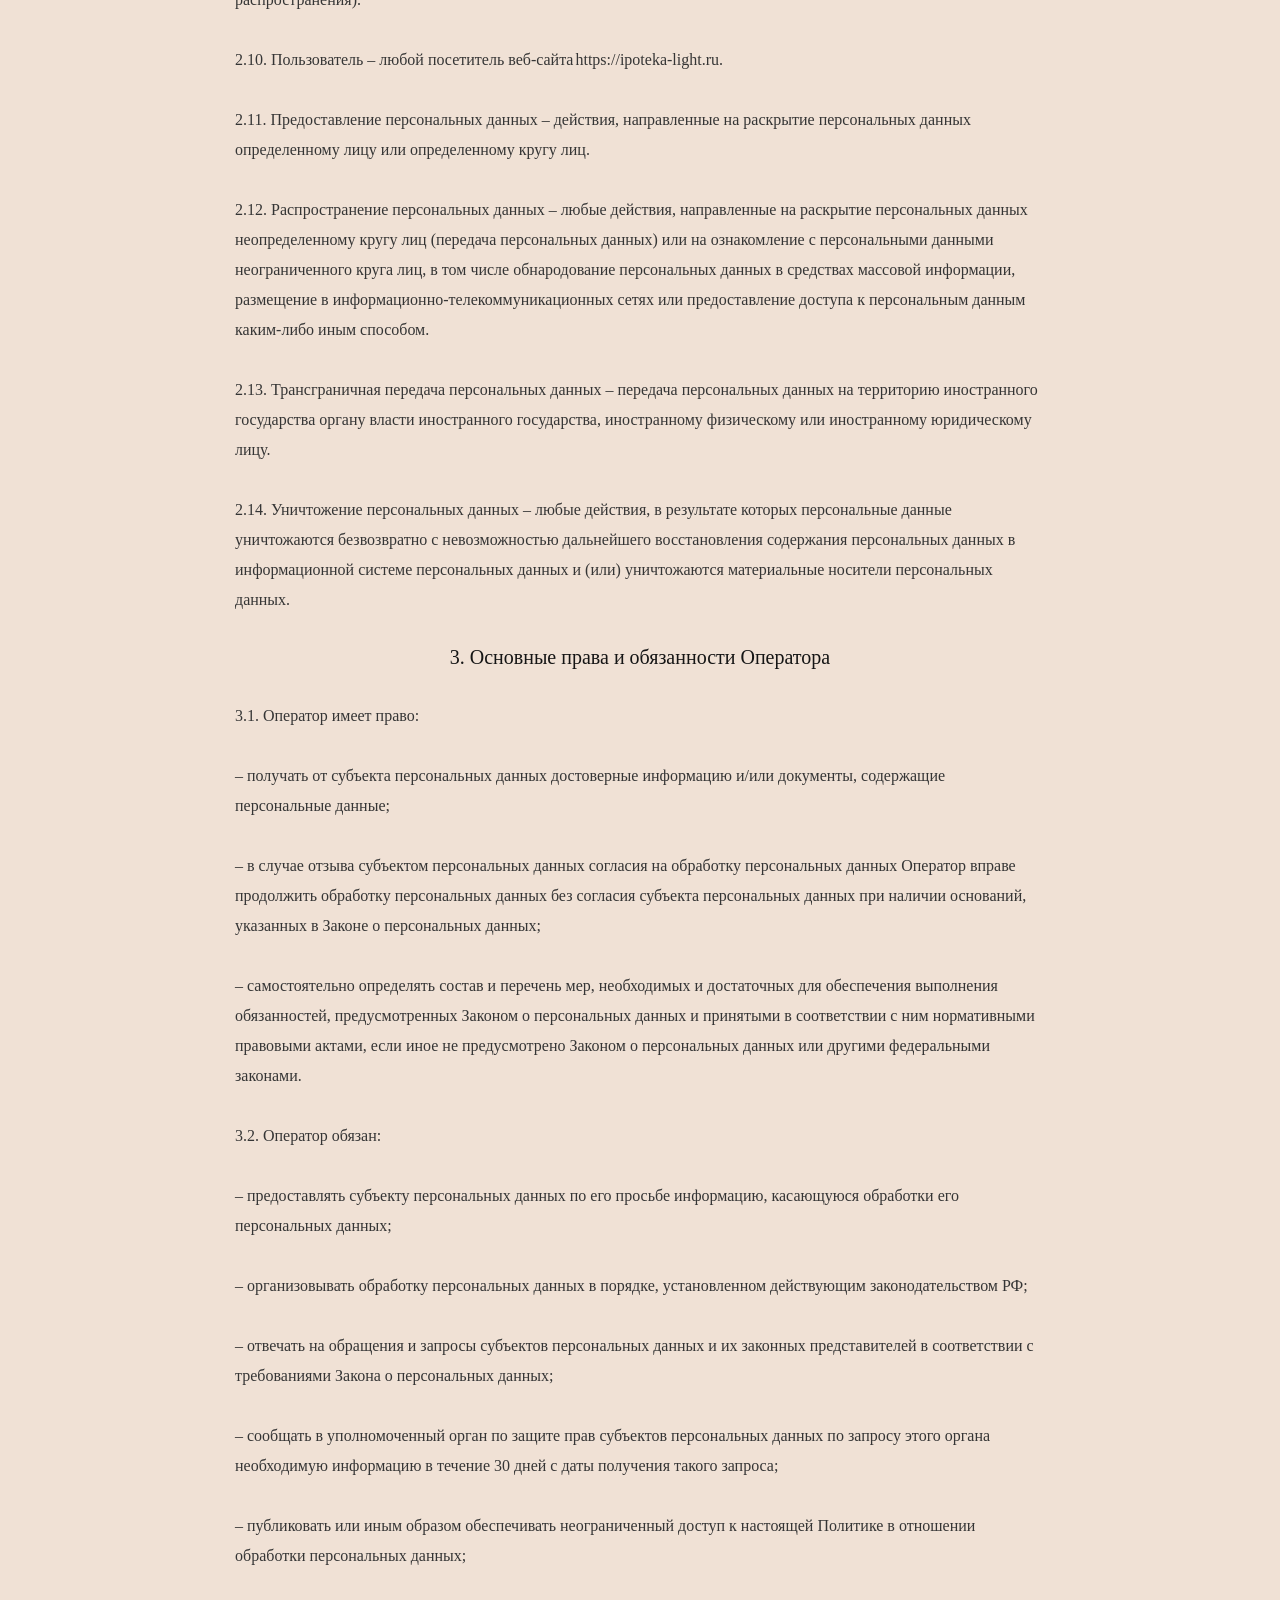
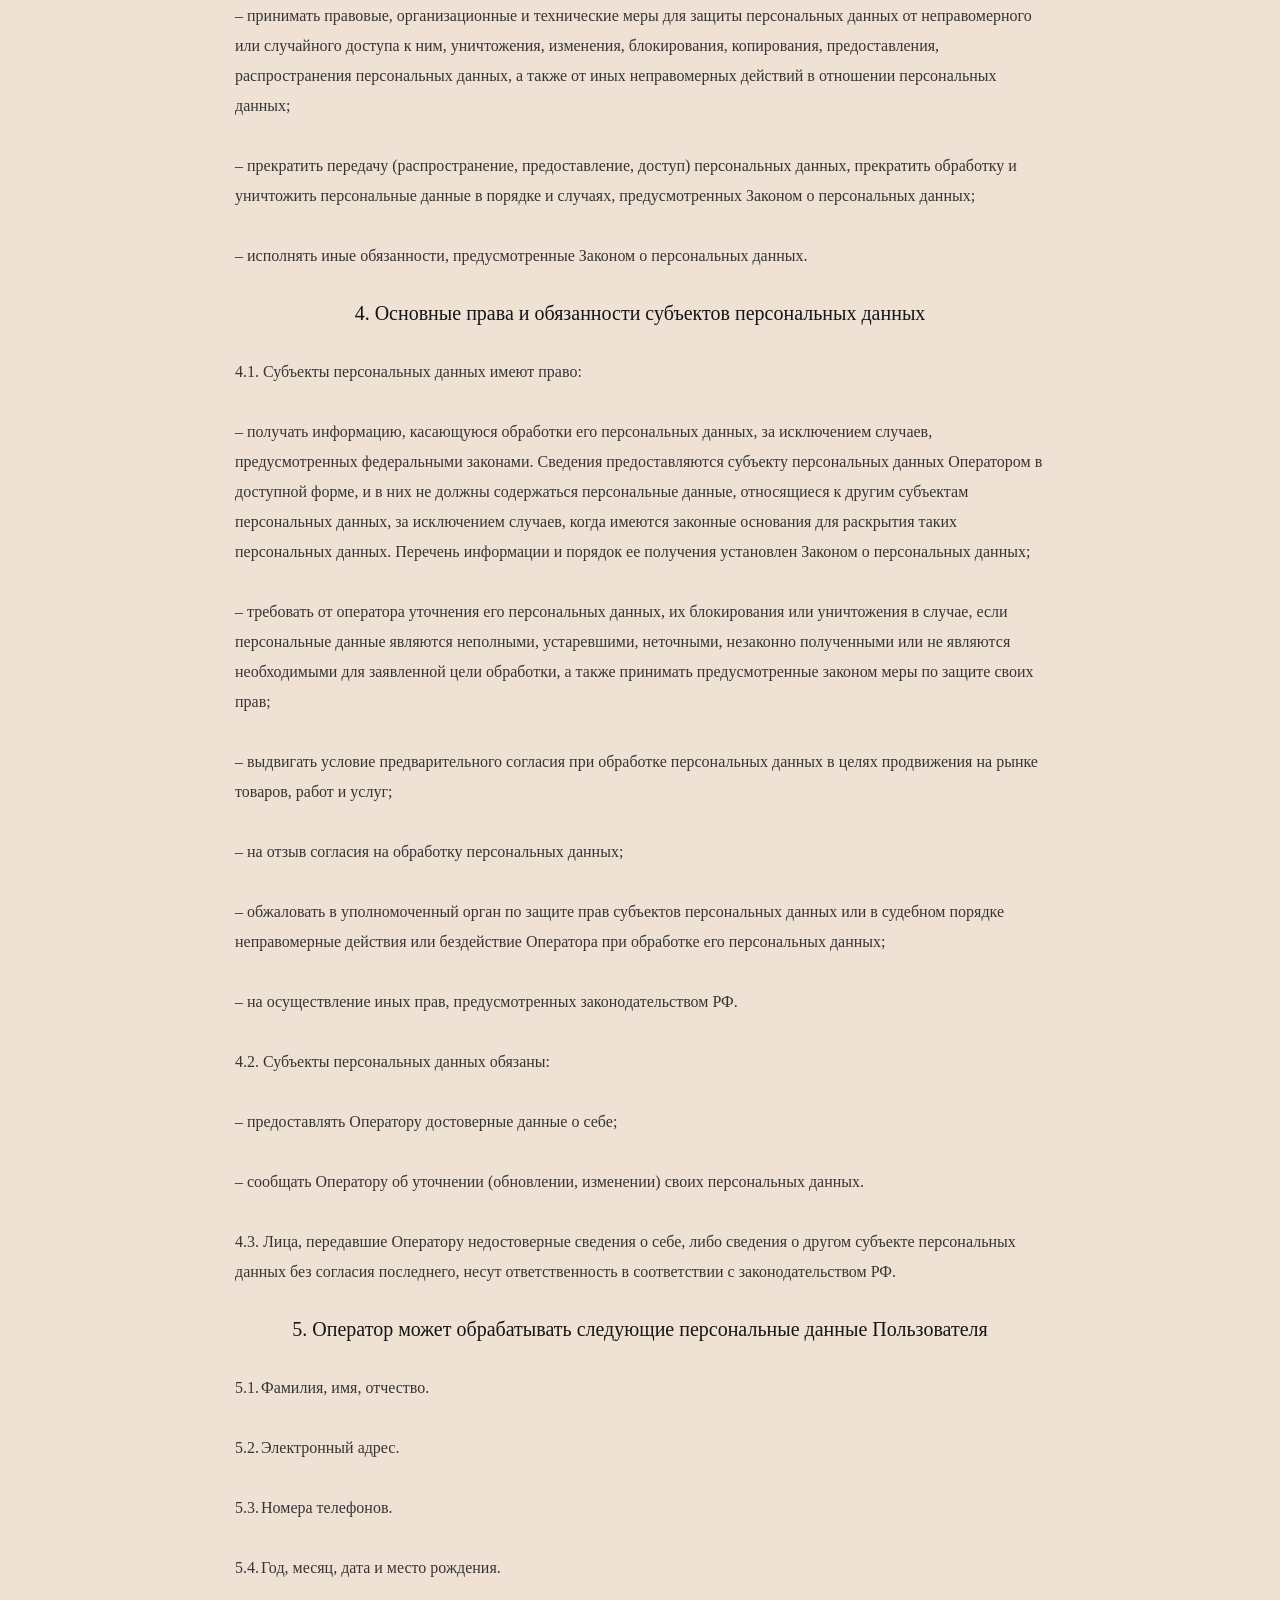
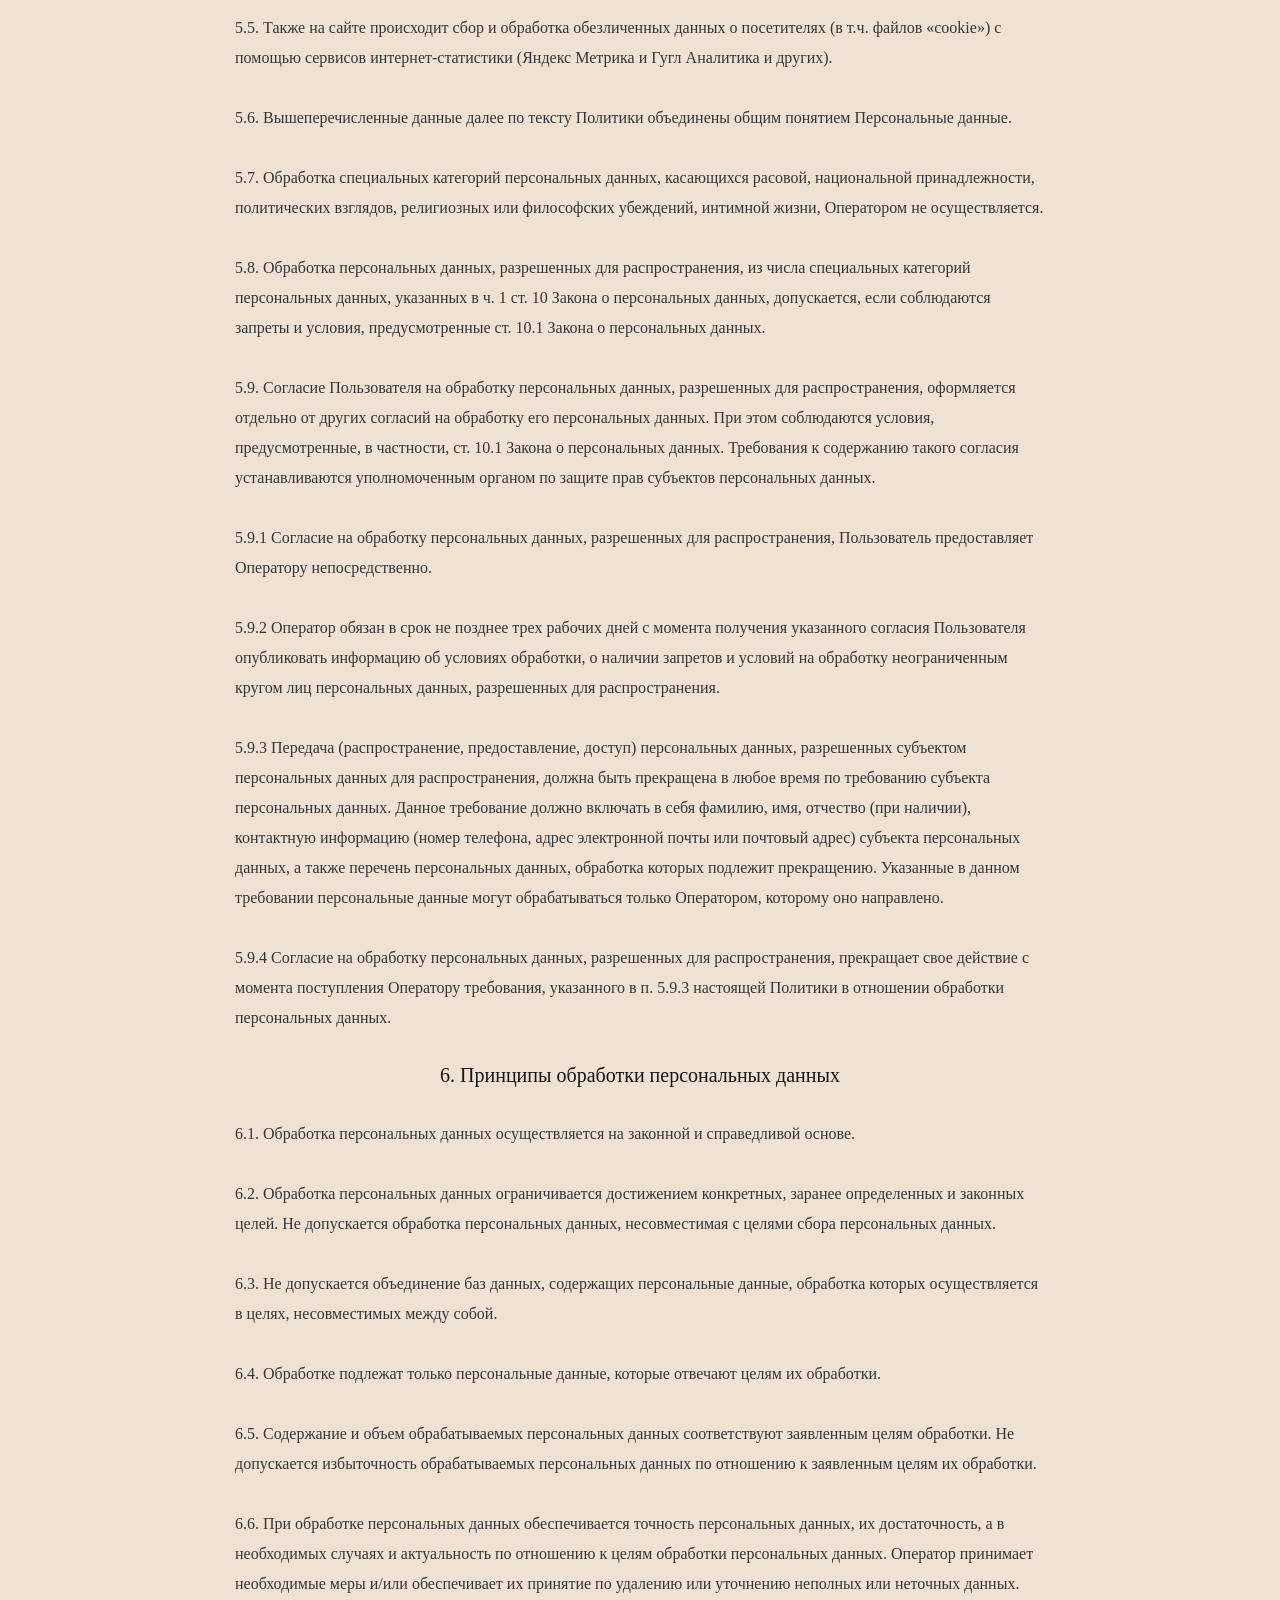
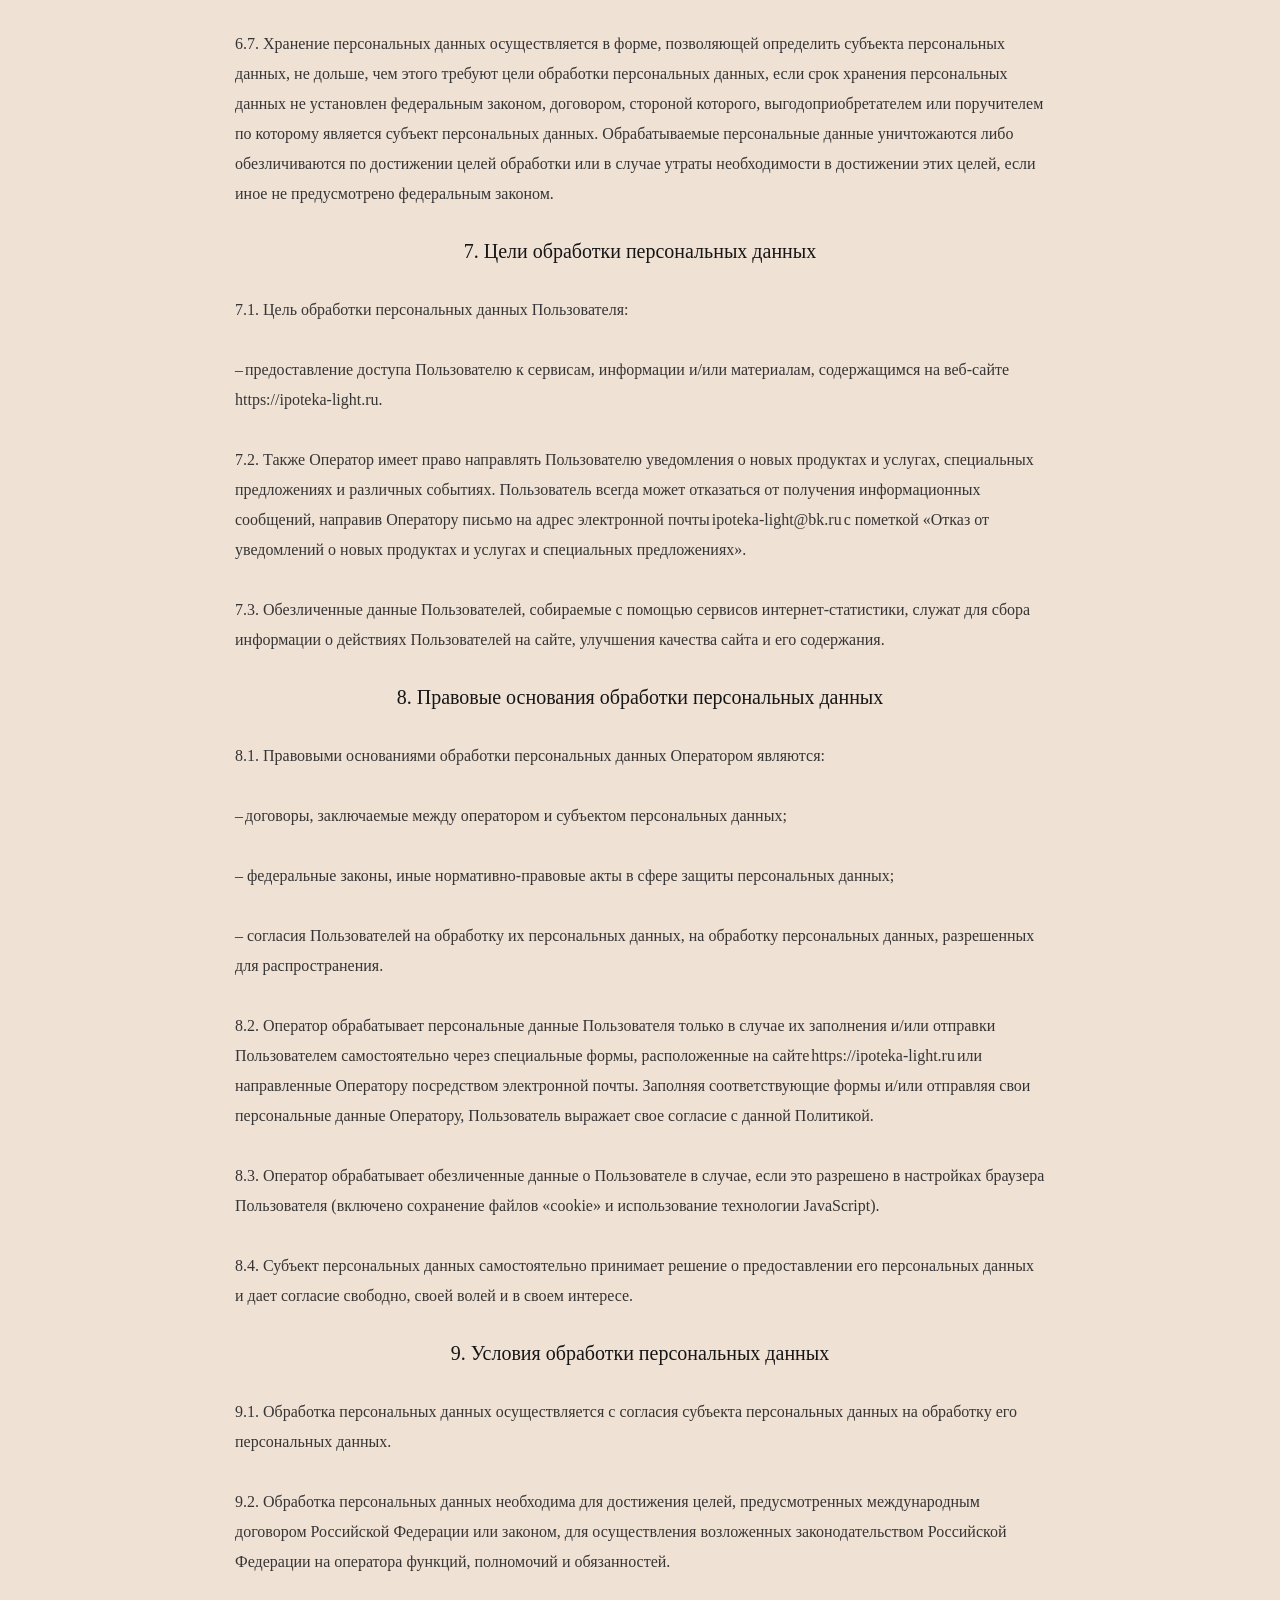
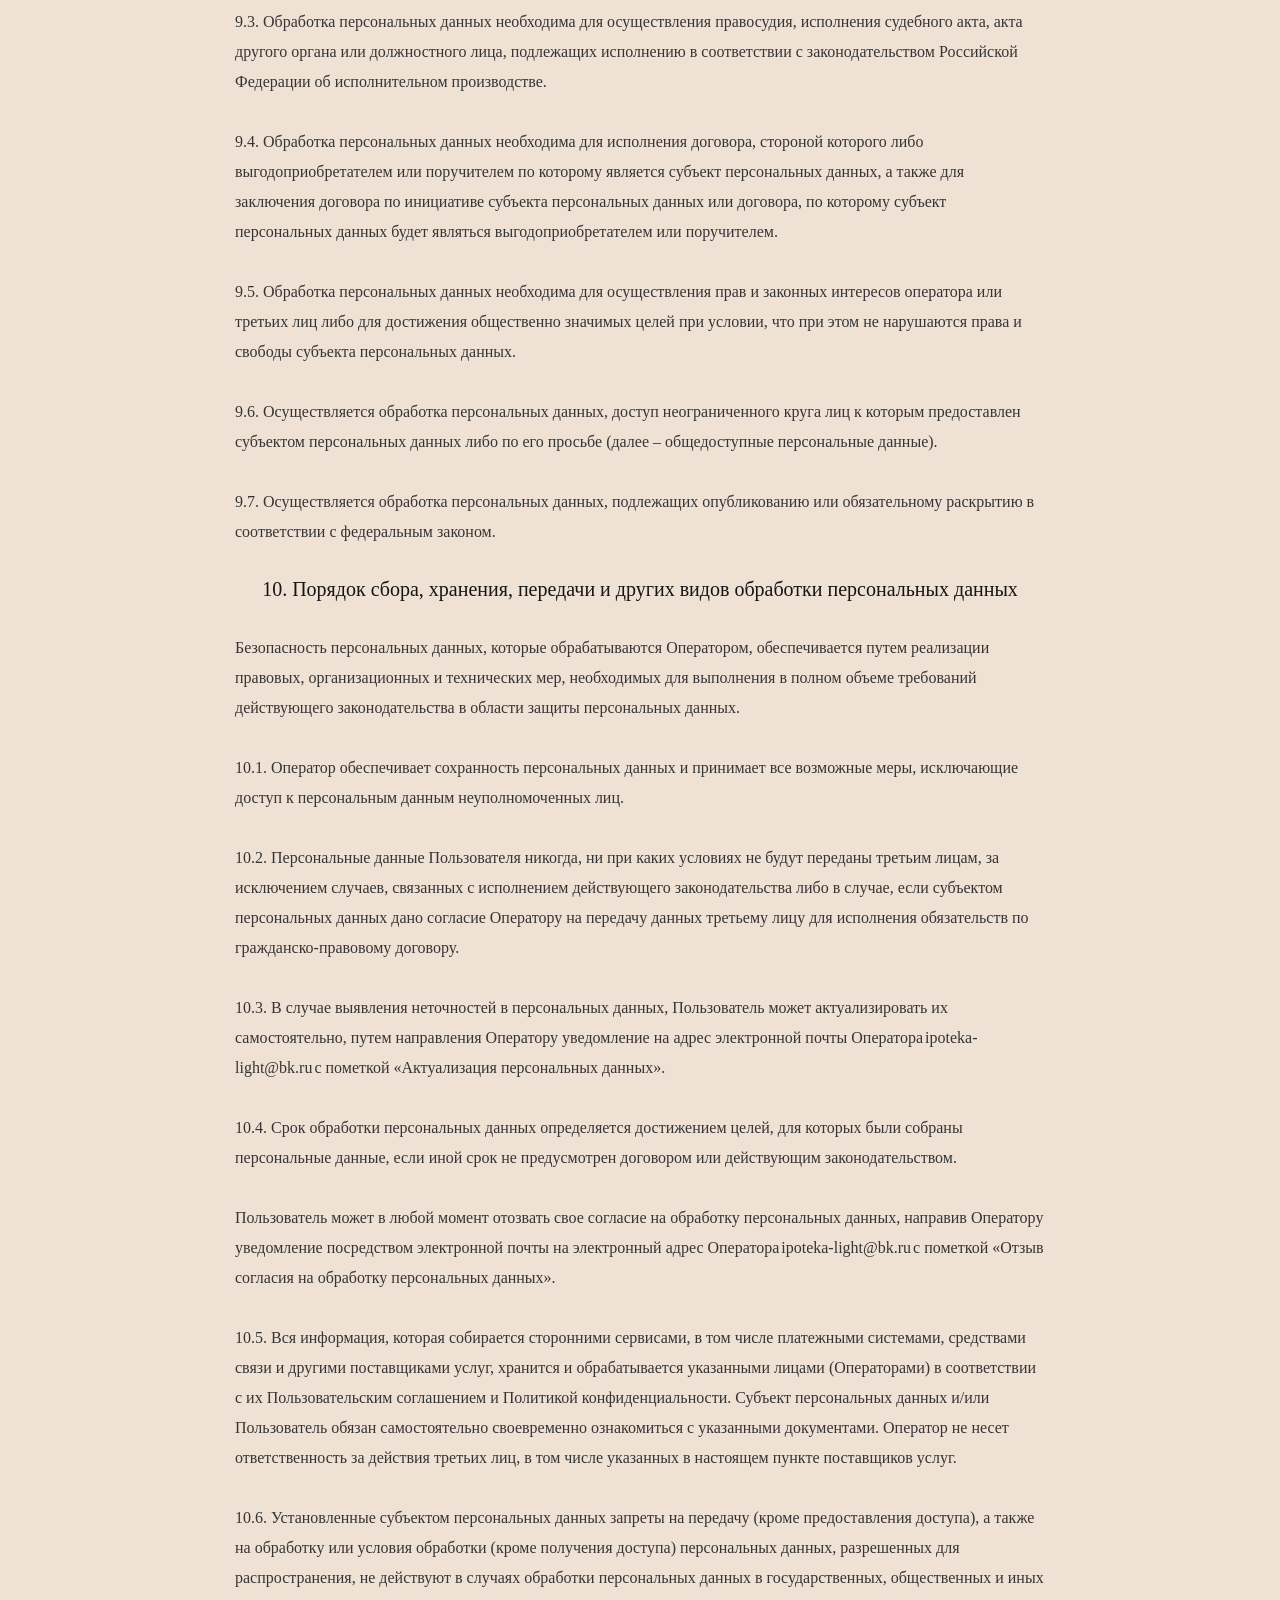
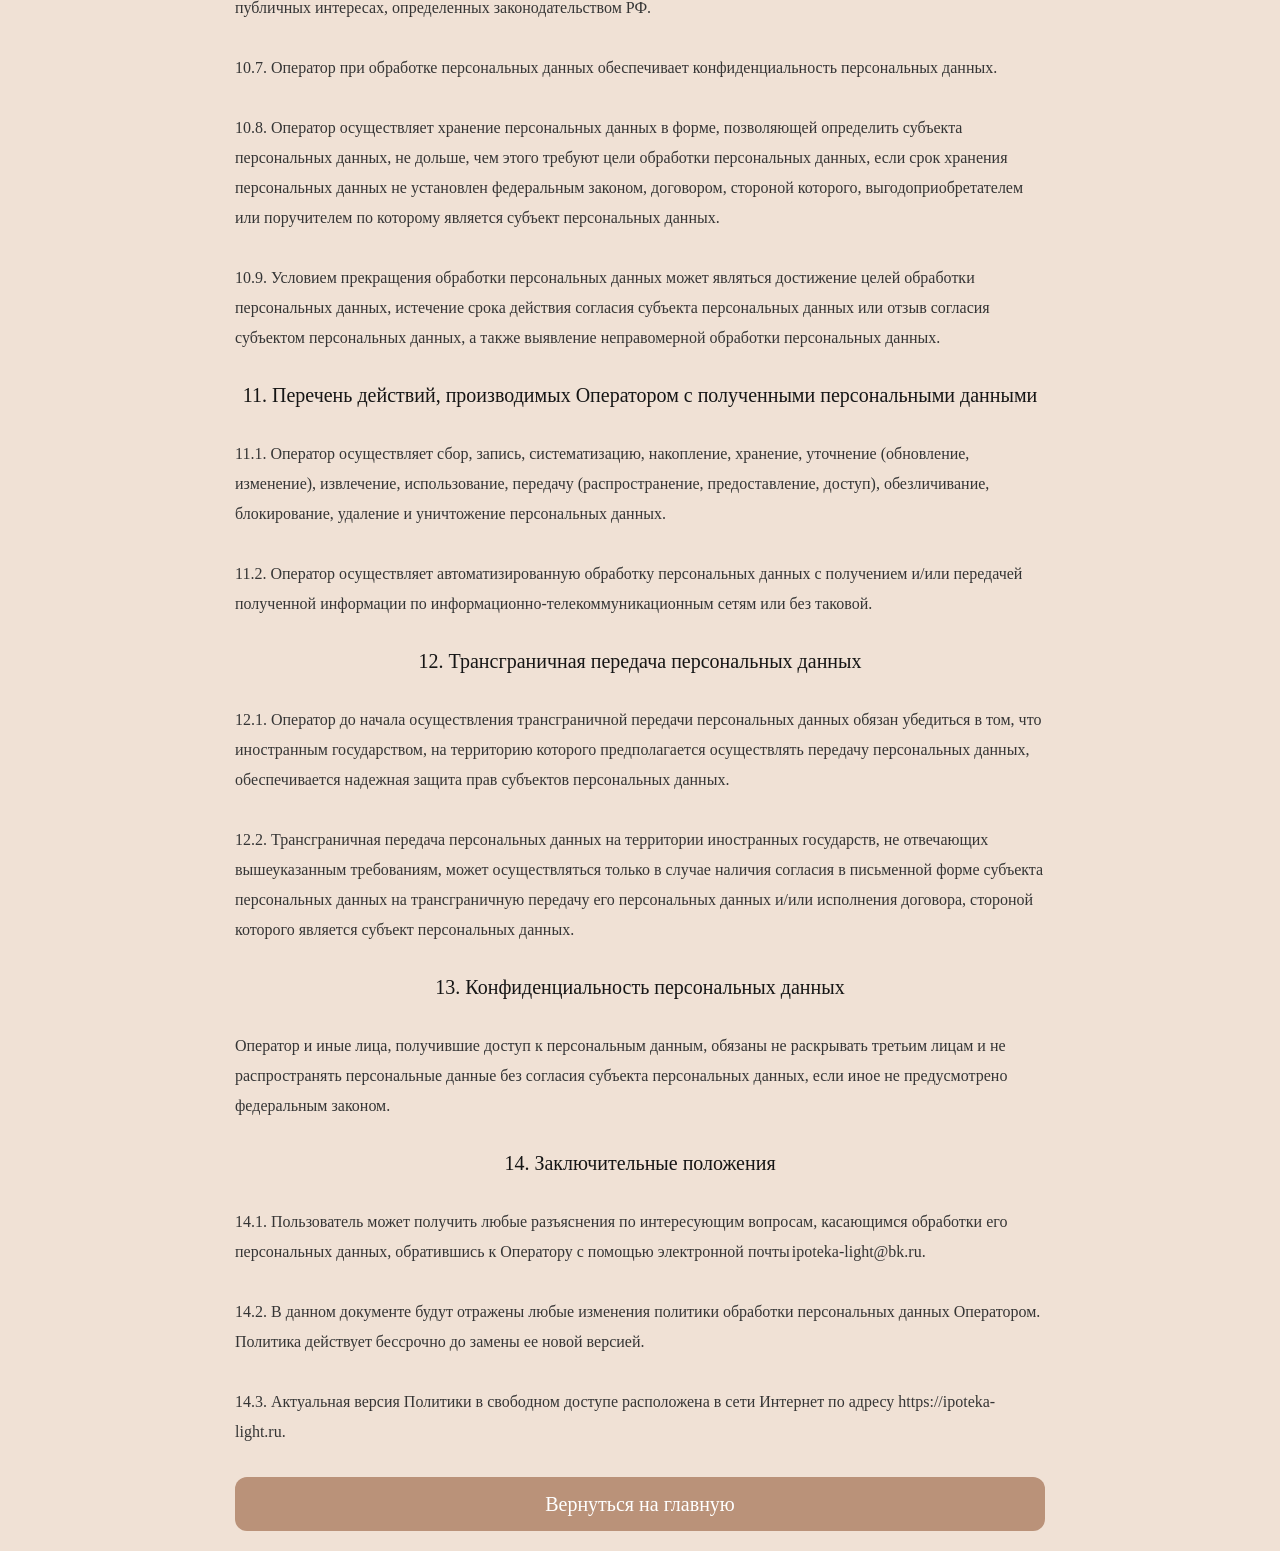
==== commit fb04cb32: "Update dogovor.html" ====
--- a/dogovor.html
+++ b/dogovor.html
@@ -167,7 +167,7 @@
 
 <p>– предоставление доступа Пользователю к сервисам, информации и/или материалам, содержащимся на веб-сайте https://ipoteka-light.ru.</p>
 
-<p>7.2. Также Оператор имеет право направлять Пользователю уведомления о новых продуктах и услугах, специальных предложениях и различных событиях. Пользователь всегда может отказаться от получения информационных сообщений, направив Оператору письмо на адрес электронной почты ipoteka_light@bk.ru с пометкой «Отказ от уведомлений о новых продуктах и услугах и специальных предложениях».</p>
+<p>7.2. Также Оператор имеет право направлять Пользователю уведомления о новых продуктах и услугах, специальных предложениях и различных событиях. Пользователь всегда может отказаться от получения информационных сообщений, направив Оператору письмо на адрес электронной почты ipoteka-light@bk.ru с пометкой «Отказ от уведомлений о новых продуктах и услугах и специальных предложениях».</p>
 
 <p>7.3. Обезличенные данные Пользователей, собираемые с помощью сервисов интернет-статистики, служат для сбора информации о действиях Пользователей на сайте, улучшения качества сайта и его содержания.</p>
 
@@ -211,11 +211,11 @@
 
 <p>10.2. Персональные данные Пользователя никогда, ни при каких условиях не будут переданы третьим лицам, за исключением случаев, связанных с исполнением действующего законодательства либо в случае, если субъектом персональных данных дано согласие Оператору на передачу данных третьему лицу для исполнения обязательств по гражданско-правовому договору.</p>
 
-<p>10.3. В случае выявления неточностей в персональных данных, Пользователь может актуализировать их самостоятельно, путем направления Оператору уведомление на адрес электронной почты Оператора ipoteka_light@bk.ru с пометкой «Актуализация персональных данных».</p>
+<p>10.3. В случае выявления неточностей в персональных данных, Пользователь может актуализировать их самостоятельно, путем направления Оператору уведомление на адрес электронной почты Оператора ipoteka-light@bk.ru с пометкой «Актуализация персональных данных».</p>
 
 <p>10.4. Срок обработки персональных данных определяется достижением целей, для которых были собраны персональные данные, если иной срок не предусмотрен договором или действующим законодательством.</p>
 
-<p>Пользователь может в любой момент отозвать свое согласие на обработку персональных данных, направив Оператору уведомление посредством электронной почты на электронный адрес Оператора ipoteka_light@bk.ru с пометкой «Отзыв согласия на обработку персональных данных».</p>
+<p>Пользователь может в любой момент отозвать свое согласие на обработку персональных данных, направив Оператору уведомление посредством электронной почты на электронный адрес Оператора ipoteka-light@bk.ru с пометкой «Отзыв согласия на обработку персональных данных».</p>
 
 <p>10.5. Вся информация, которая собирается сторонними сервисами, в том числе платежными системами, средствами связи и другими поставщиками услуг, хранится и обрабатывается указанными лицами (Операторами) в соответствии с их Пользовательским соглашением и Политикой конфиденциальности. Субъект персональных данных и/или Пользователь обязан самостоятельно своевременно ознакомиться с указанными документами. Оператор не несет ответственность за действия третьих лиц, в том числе указанных в настоящем пункте поставщиков услуг.</p>
 
@@ -245,7 +245,7 @@
 
 <h2>14. Заключительные положения</h2>
 
-<p>14.1. Пользователь может получить любые разъяснения по интересующим вопросам, касающимся обработки его персональных данных, обратившись к Оператору с помощью электронной почты ipoteka_light@bk.ru.</p>
+<p>14.1. Пользователь может получить любые разъяснения по интересующим вопросам, касающимся обработки его персональных данных, обратившись к Оператору с помощью электронной почты ipoteka-light@bk.ru.</p>
 
 <p>14.2. В данном документе будут отражены любые изменения политики обработки персональных данных Оператором. Политика действует бессрочно до замены ее новой версией.</p>
 
